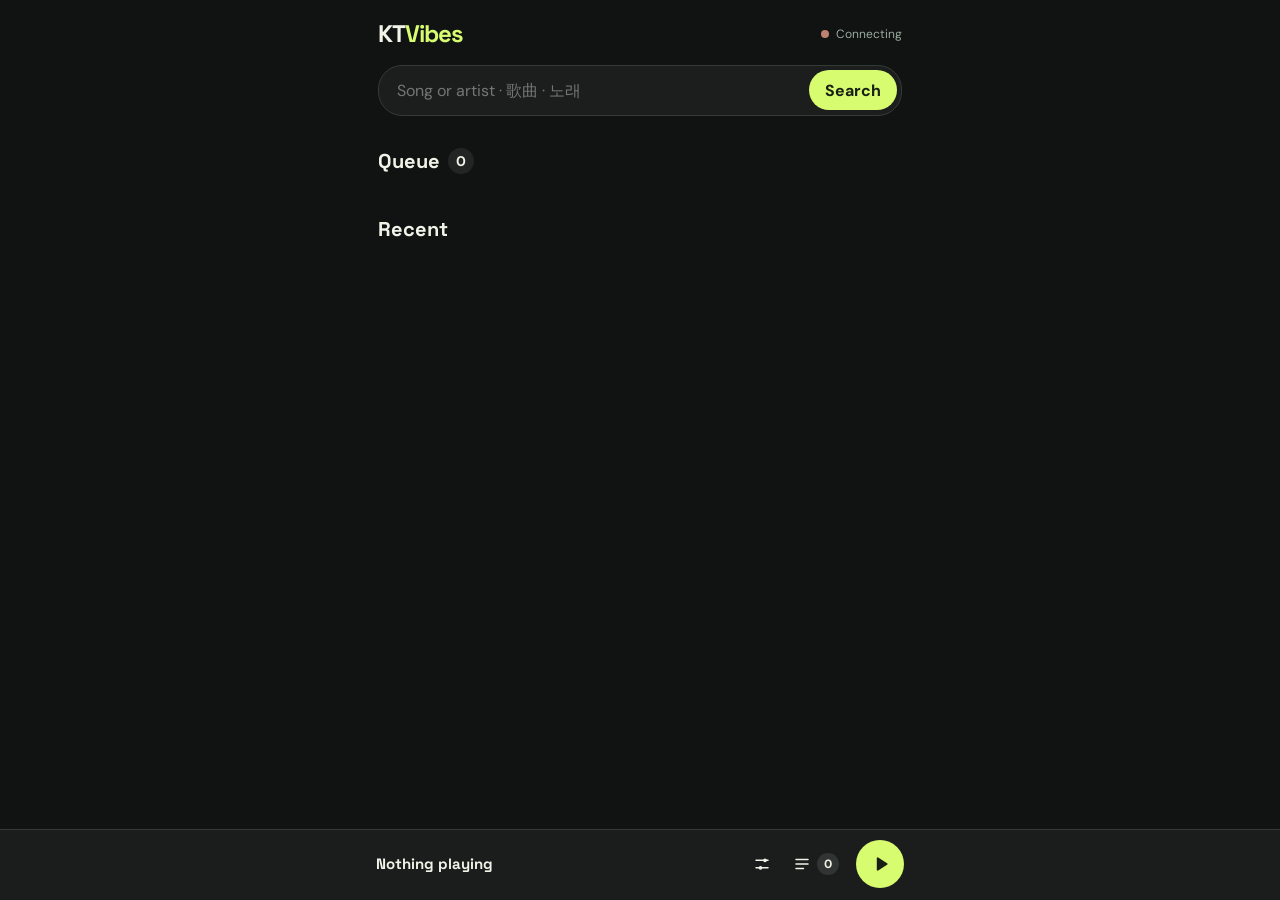
==== static/remote.html @ 9983ede1 "Add mobile lyrics viewer and mixed lyric selection" ====
<!doctype html><html lang="en"><head><meta charset="utf-8"><meta name="viewport" content="width=device-width,initial-scale=1,viewport-fit=cover"><title>KTVibes · Remote</title><link rel="icon" href="/static/favicon-48.png" sizes="48x48" type="image/png"><link rel="icon" href="/static/favicon-32.png" sizes="32x32" type="image/png"><link rel="apple-touch-icon" href="/static/apple-touch-icon.png"><link rel="stylesheet" href="/static/remote.css"><link rel="stylesheet" href="/static/classic-remote.css"></head><body>
<main class="wrap"><header class="top"><a class="brand" href="/remote">KT<span>Vibes</span></a><span id="connection" class="connection">Connecting</span></header><section id="lcd-window" class="lcd-window classic-only" aria-label="Remote display"><div class="lcd-top"><span id="lcd-mode"></span><b id="lcd-status"></b></div><div class="lcd-digits"><span id="lcd-digits" class="lcd" data-ghost="88888"></span><span class="lcd-stat"><span>예약 <span id="lcd-reserved" class="lcd" data-ghost="88"></span></span><span>남은 <span id="lcd-left" class="lcd" data-ghost="888"></span>분</span></span></div><div id="lcd-song" class="lcd-song"></div></section><section id="handset" class="handset classic-only" aria-label="Handset"><div class="hs-fn"><button class="rk" id="hs-clear">취소<small>CLEAR</small></button><button class="rk org" id="hs-first">우선예약<small>PLAY NEXT</small></button><button class="rk red" id="hs-reserve">예약<small>RESERVE</small></button></div><div class="hs-pad" id="hs-pad"></div><div class="hs-row"><button class="rk grn" id="hs-play"><svg viewBox="0 0 24 24" aria-hidden="true"><rect x="6" y="5" width="4.5" height="14" rx="1.2"/><rect x="13.5" y="5" width="4.5" height="14" rx="1.2"/></svg><span>일시정지</span></button><button class="rk red" id="hs-skip"><svg viewBox="0 0 24 24" aria-hidden="true"><path d="M5 6v12l8-6zM13 6v12l8-6z"/></svg>다음곡</button><button class="rk blu" id="hs-guide"><b>Aa</b>가이드</button><button class="rk ylw react" data-emoji="👏" aria-label="Clap"><b>👏</b>박수</button></div><div class="hs-mix"><div class="rocker"><button data-mix="music" data-step="-0.1" aria-label="Music down">−</button><span>반주<span class="mtr" id="hs-music"></span></span><button data-mix="music" data-step="0.1" aria-label="Music up">+</button></div><div class="rocker"><button data-mix="vocal" data-step="-0.1" aria-label="Vocals down">−</button><span>음성<span class="mtr" id="hs-vocal"></span></span><button data-mix="vocal" data-step="0.1" aria-label="Vocals up">+</button></div></div></section>
<div id="book-head" class="book-head classic-only"><h2>노래책</h2><small id="book-count"></small></div><form id="search-form" class="searchbar" role="search"><input id="query" required maxlength="200" aria-label="Search songs" placeholder="Song or artist · 歌曲 · 노래" autocomplete="off" role="combobox" aria-autocomplete="list" aria-controls="suggestions" aria-expanded="false"><ul id="suggestions" class="suggestions" role="listbox" hidden></ul><button type="button" id="clear" class="clear" aria-label="Clear search" hidden>×</button><button id="search-button">Search</button></form>
<section id="results" class="results" aria-label="Search results" aria-live="polite"></section><button id="more" class="more" hidden>More results</button><div id="results-end" class="results-end classic-only" hidden>끝 · END OF RESULTS</div>
<section id="hero" class="hero" aria-label="Now playing" hidden><img id="hero-glow" class="glow" alt=""><div class="hero-top"><img id="hero-art" class="art" alt=""><div class="hero-text"><div class="eyebrow"><span class="eq" aria-hidden="true"><b></b><b></b><b></b></span><span id="hero-state">NOW SINGING</span></div><h1 id="hero-title"></h1><p id="hero-artist"></p></div></div>
<div class="hero-time"><span id="hero-position">0:00</span><div class="bar" id="hero-bar" role="slider" tabindex="0" aria-label="Song position"><i></i></div><span id="hero-length">0:00</span></div>
<div class="hero-actions hero-playback"><button class="play" id="hero-play" aria-label="Play"><svg viewBox="0 0 24 24" aria-hidden="true"><path class="icon-play" d="M8.5 5.8v12.4a1 1 0 0 0 1.5.9l9.7-6.2a1 1 0 0 0 0-1.8L10 4.9a1 1 0 0 0-1.5.9z"/><g class="icon-pause"><rect x="6" y="5" width="4.5" height="14" rx="1.5"/><rect x="13.5" y="5" width="4.5" height="14" rx="1.5"/></g></svg></button><button class="ghost icon" id="skip" aria-label="Skip song"><svg viewBox="0 0 24 24" aria-hidden="true"><path d="M5.5 6.2v11.6a1 1 0 0 0 1.6.8l8-5.8a1 1 0 0 0 0-1.6l-8-5.8a1 1 0 0 0-1.6.8z"/><rect x="16.5" y="5" width="3" height="14" rx="1.2"/></svg></button><div class="hero-timing" role="group" aria-label="Lyrics timing"><b id="hero-offset">+0.0s</b><div class="hero-timing-buttons"><button class="ghost hero-offset-button" id="hero-offset-earlier" type="button" aria-label="Shift lyrics earlier by 0.5 seconds">−0.5s</button><button class="ghost hero-offset-button" id="hero-offset-later" type="button" aria-label="Shift lyrics later by 0.5 seconds">+0.5s</button></div></div></div>
<div class="hero-actions hero-utility"><span class="spacer"></span><button class="ghost hero-lyrics" id="hero-lyrics" aria-label="Lyrics" title="Lyrics"><svg viewBox="0 0 24 24" aria-hidden="true"><path d="M6 3.75h8l4 4v12.5H6z" fill="none" stroke="currentColor" stroke-width="1.8" stroke-linejoin="round"/><path d="M14 4v4h4M9 12h6M9 15.5h6" fill="none" stroke="currentColor" stroke-width="1.8" stroke-linecap="round"/></svg><span>Lyrics</span></button><button class="ghost hero-settings" id="open-controls" aria-label="Settings"><svg viewBox="0 0 24 24" aria-hidden="true"><path d="M4 7h10M18 7h2M4 17h4M12 17h8" stroke="currentColor" stroke-width="2" stroke-linecap="round" fill="none"/><circle cx="16" cy="7" r="2.5"/><circle cx="10" cy="17" r="2.5"/></svg><span>Settings</span></button></div>
<div class="reactions" role="group" aria-label="Send a reaction to the device"><button class="react" data-emoji="👏" aria-label="Clap">👏</button><button class="react" data-emoji="🔥" aria-label="Fire">🔥</button><button class="react" data-emoji="🎉" aria-label="Party">🎉</button><button class="react" data-emoji="💚" aria-label="Love">💚</button></div></section>
<div class="heading" id="queue-heading"><h2><span class="default-only">Queue</span><span class="classic-only">예약곡 <small>RESERVED</small></span><span class="count" id="queue-count">0</span><span class="classic-only qtotal" id="queue-total"></span></h2></div><section id="queue" class="queue" aria-label="Song queue"></section>
<section id="book-new" class="book-part classic-only" aria-label="New songs"></section><div class="heading" id="recent-heading"><h2><span class="default-only">Recent</span><span class="classic-only">최근 <small>RECENT</small></span></h2></div><section id="recent" class="results" aria-label="Recent songs"></section><section id="book-all" class="book-part classic-only" aria-label="Songbook"></section><div id="book-request" class="book-request classic-only"><div><b>찾는 노래가 없나요?</b>Search YouTube above for any song. It joins the book with its own number.</div><button class="rk red" id="book-request-go">검색</button></div><nav id="book-index" class="book-index classic-only" aria-label="Songbook index"></nav>
</main>
<div id="dock" class="dock"><div class="bar" id="dock-bar"><i></i></div><div class="dock-row"><button id="dock-now" class="dock-now" aria-label="Open settings"><img id="dock-art" class="art" alt="" hidden><span class="info"><strong id="dock-title">Nothing playing</strong><small id="dock-artist"></small></span></button><button class="ghost icon" id="dock-settings" aria-label="Settings"><svg viewBox="0 0 24 24" aria-hidden="true"><path d="M4 7h10M18 7h2M4 17h4M12 17h8" stroke="currentColor" stroke-width="2" stroke-linecap="round" fill="none"/><circle cx="16" cy="7" r="2.5"/><circle cx="10" cy="17" r="2.5"/></svg></button><button class="qchip" id="dock-queue" aria-label="Jump to queue"><svg viewBox="0 0 24 24" aria-hidden="true"><path d="M4 6h16M4 12h16M4 18h10" stroke="currentColor" stroke-width="2" stroke-linecap="round" fill="none"/></svg><b id="dock-count">0</b></button><button class="play" id="dock-play" aria-label="Play"><svg viewBox="0 0 24 24" aria-hidden="true"><path class="icon-play" d="M8.5 5.8v12.4a1 1 0 0 0 1.5.9l9.7-6.2a1 1 0 0 0 0-1.8L10 4.9a1 1 0 0 0-1.5.9z"/><g class="icon-pause"><rect x="6" y="5" width="4.5" height="14" rx="1.5"/><rect x="13.5" y="5" width="4.5" height="14" rx="1.5"/></g></svg></button></div></div>
<nav id="tabs" class="tabs classic-only" aria-label="Remote sections"><button data-tab="handset"><svg viewBox="0 0 24 24" aria-hidden="true"><rect x="7" y="2.5" width="10" height="19" rx="3"/><path d="M10 8h4M10 12h4M10 16h4"/></svg>리모컨</button><button data-tab="book"><svg viewBox="0 0 24 24" aria-hidden="true"><path d="M4 5a2 2 0 0 1 2-2h13v16H6a2 2 0 0 0-2 2z"/><path d="M4 21V5M9 7h6"/></svg>노래책</button><button data-tab="queue"><svg viewBox="0 0 24 24" aria-hidden="true"><path d="M8 6h12M8 12h12M8 18h12M4 6h.01M4 12h.01M4 18h.01"/></svg>예약<b id="tab-count" class="badge" hidden>0</b></button><button data-tab="settings"><svg viewBox="0 0 24 24" aria-hidden="true"><circle cx="12" cy="12" r="3"/><path d="M12 2v3M12 19v3M2 12h3M19 12h3M4.9 4.9 7 7M17 17l2.1 2.1M4.9 19.1 7 17M17 7l2.1-2.1"/></svg>설정</button></nav><div id="toast" class="toast" role="status"><span id="toast-key" class="toast-key classic-only"></span><span id="toast-text"></span><button id="toast-action" hidden></button></div>
<div class="scrim" id="scrim"></div>
<section class="sheet" id="sheet" role="dialog" aria-label="Settings" aria-modal="true" inert><button class="handle" id="sheet-handle" aria-label="Close settings"></button>
<div class="sg" id="sg-mix"><h4><span class="default-only">Mix</span><span class="classic-only">믹스 <small>MIX</small></span></h4><div class="mixline"><label class="slider-label" for="vocal"><span class="classic-only nm">음성<small>VOCAL</small></span><span class="default-only">Guide vocals </span><span id="vocal-value">10%</span></label><button class="rk classic-only" data-mix-step="vocal" data-step="-0.1" aria-label="Vocals down">−</button><input type="range" id="vocal" min="0" max="1" step="0.01" value="0.1"><button class="rk classic-only" data-mix-step="vocal" data-step="0.1" aria-label="Vocals up">+</button></div><div class="mixline"><label class="slider-label" for="music"><span class="classic-only nm">반주<small>MUSIC</small></span><span class="default-only">Music </span><span id="music-value">100%</span></label><button class="rk classic-only" data-mix-step="music" data-step="-0.1" aria-label="Music down">−</button><input type="range" id="music" min="0" max="1" step="0.01" value="1"><button class="rk classic-only" data-mix-step="music" data-step="0.1" aria-label="Music up">+</button></div><p class="sublbl classic-only">프리셋 · PRESETS</p>
<div class="presets" role="group" aria-label="Mix presets"><button data-vocal="0" data-music="1"><span class="classic-only ko">끔</span>Off</button><button data-vocal="0.1" data-music="1"><span class="classic-only ko">속삭임</span>Whisper</button><button data-vocal="0.5" data-music="1"><span class="classic-only ko">듀엣</span>Duet</button><button data-vocal="1" data-music="1"><span class="classic-only ko">원곡</span>Original</button><button data-vocal="1" data-music="0"><span class="classic-only ko">아카펠라</span>A cappella</button></div></div>
<div class="sg" id="sg-key"><h4><span class="default-only">Key &amp; speed</span><span class="classic-only">키 · 속도 <small>KEY &amp; SPEED</small></span></h4><div class="stepper" id="stepper"><button id="key-down" aria-label="Lower key one semitone">♭<small class="classic-only">DOWN</small></button><div class="mid"><div class="roll" id="roll" aria-live="polite"><span>0</span></div><small id="key-note">Original key</small></div><button id="key-up" aria-label="Raise key one semitone">♯<small class="classic-only">UP</small></button></div>
<label class="slider-label" for="speed"><span class="classic-only nm">속도<small>Speed</small></span><span class="default-only">Speed </span><span id="speed-value">100%</span></label><input type="range" id="speed" min="0.5" max="1.5" step="0.05" value="1"><div class="ends classic-only"><span>0.5×</span><span>1.5×</span></div><div class="row-end"><button id="key-reset" class="small"><span class="default-only">Reset key &amp; speed</span><span class="classic-only">키 · 속도 초기화<small>RESET KEY &amp; SPEED</small></span></button></div></div>
<div class="sg" id="sg-display"><h4><span class="default-only">Display</span><span class="classic-only">화면 <small>DISPLAY</small></span></h4><div class="seg-row"><span>Lyrics</span><div class="seg" data-action="lyric_mode" role="group" aria-label="Lyrics on the device"><i class="pill"></i><button data-value="two">2 lines</button><button data-value="scroll">Scroll</button><button data-value="off">Off</button></div></div>
<div class="seg-row"><span><span class="classic-only ko">배경 영상</span>Video</span><div class="seg" data-action="video_mode" role="group" aria-label="Music video on the device"><i class="pill"></i><button data-value="show"><span class="default-only">Show</span><span class="classic-only">표시</span></button><button data-value="blur"><span class="default-only">Blur</span><span class="classic-only">흐림</span></button><button data-value="hide"><span class="default-only">Hide</span><span class="classic-only">숨김</span></button></div></div>
<div class="seg-row"><span><span class="classic-only ko">발음</span><span class="default-only">Pronunciation</span></span><div class="seg" data-action="guide" role="group" aria-label="Pronunciation guide"><i class="pill"></i><button data-value="off"><span class="default-only">Off</span><span class="classic-only">끔</span></button><button data-value="latin" aria-label="Romanization">Aa</button><button data-value="jyutping" aria-label="Jyutping">粵</button><button data-value="hangul" aria-label="Hangul">가</button><button data-value="kana" aria-label="Japanese kana">あ</button></div></div>
<label class="slider-label" for="lyric-scale"><span class="classic-only nm">가사 크기<small>Lyric size</small></span><span class="default-only">Lyric size </span><span id="lyric-scale-value">150%</span></label><input type="range" id="lyric-scale" min="0.6" max="2.5" step="0.1" value="1.5"><div class="ends classic-only"><span>60%</span><span>250%</span></div></div>
<div id="room-time" class="sg" hidden><h4><span class="default-only">Room time</span><span class="classic-only">남은 시간 <small>ROOM TIME</small></span></h4><div class="seg-row"><span><span id="room-left">30분 left</span><small id="room-end" class="classic-only"></small></span><div class="room-add"><button class="small" data-minutes="10">+10분<small class="classic-only">서비스 SERVICE</small></button><button class="small" data-minutes="30">+30분<small class="classic-only">서비스 SERVICE</small></button></div></div></div>
<div class="sg" id="sg-theme"><h4><span class="default-only">Theme</span><span class="classic-only">테마 <small>THEME</small></span></h4><div class="seg-row"><span class="default-only">Look</span><div class="seg" data-action="theme" role="group" aria-label="Theme on the device"><i class="pill"></i><button data-value="default">Default</button><button data-value="classic">Classic<span class="classic-only"> 클래식</span></button></div></div></div></section>
<script type="module" src="/static/remote.js"></script></body></html>
---- static/remote.css ----
@import url('https://fonts.googleapis.com/css2?family=DM+Sans:wght@400;500;700&family=Space+Grotesk:wght@500;700&family=Share+Tech+Mono&family=Black+Han+Sans&family=Noto+Sans+KR:wght@900&family=IBM+Plex+Sans+KR:wght@400;500;700&display=swap');
/* Phone remote. Motion follows M3 Expressive: springs for space, quick fades for colour. */
:root{color-scheme:dark;--bg:#111313;--panel:#1b1e1d;--panel2:#232826;--line:#343a36;--ink:#f2f3e8;--muted:#9aaba0;--lime:#d7fc70;--on-lime:#172013;--amber:#ffbf80;--red:#ff9a93;
 --spring:cubic-bezier(.34,1.56,.64,1);--spring-soft:cubic-bezier(.38,1.21,.22,1);--bouncy:cubic-bezier(.42,1.67,.21,.9);--emph:cubic-bezier(.2,0,0,1);
 --dock:84px;font-family:'DM Sans','Noto Sans CJK SC','Noto Sans CJK KR',sans-serif;background:var(--bg);color:var(--ink)}
*{box-sizing:border-box}html{-webkit-text-size-adjust:100%;touch-action:manipulation}
body{margin:0;min-height:100vh;padding-bottom:calc(var(--dock) + 24px)}
button,input{font:inherit;color:inherit}button{-webkit-tap-highlight-color:transparent;cursor:pointer;border:0;background:none;padding:0}
button:disabled{opacity:.4;cursor:default}
h1,h2,h3,.brand{font-family:'Space Grotesk','Noto Sans CJK SC','Noto Sans CJK KR',sans-serif;margin:0}
p{margin:0}a{color:var(--ink);text-decoration:none}
:focus-visible{outline:2px solid var(--lime);outline-offset:3px}
[hidden]{display:none!important}
.wrap{max-width:560px;margin:auto;padding:0 18px}
.art{flex:none;object-fit:cover;background:var(--panel2)}

/* Header */
.top{display:flex;align-items:center;justify-content:space-between;padding:18px 0 10px}
.brand{font-size:24px;font-weight:700;letter-spacing:-1px}.brand span{color:var(--lime)}
.connection{font-size:12px;color:var(--muted);white-space:nowrap;display:flex;align-items:center;gap:7px}
.connection::before{content:'';width:8px;height:8px;border-radius:50%;background:#bd8172}
.connection.online::before{background:var(--lime);animation:ping 2.4s infinite}.connection.online.warn::before{background:var(--amber);animation:none}
@keyframes ping{0%{box-shadow:0 0 0 0 #d7fc7088}70%{box-shadow:0 0 0 8px #d7fc7000}}

/* Search: stays in reach while scrolling; the ring hides content passing behind it. */
.searchbar{position:sticky;top:calc(8px + env(safe-area-inset-top));z-index:5;display:flex;gap:6px;padding:4px;margin-top:6px;border-radius:24px;background:var(--panel);border:1px solid var(--line);box-shadow:0 0 0 8px var(--bg);transition:border-color .2s}
.searchbar:focus-within{border-color:#d7fc7066}
.searchbar input{flex:1;min-width:0;padding:10px 14px;border:0;background:transparent;font-size:16px;outline:none}
#search-button{height:40px;padding:0 16px;border-radius:20px;background:var(--lime);color:var(--on-lime);font-weight:700;transition:border-radius .3s var(--bouncy),transform .3s var(--bouncy)}
#search-button:active{border-radius:8px;transform:scale(.95)}
.searchbar .clear{width:40px;color:var(--muted);font-size:20px}
.suggestions{position:absolute;top:calc(100% + 6px);left:0;right:0;z-index:5;margin:0;padding:6px;list-style:none;background:var(--panel);border:1px solid var(--line);border-radius:16px;box-shadow:0 16px 40px #000a;animation:drop .2s var(--spring)}
.suggestions li{padding:12px 14px;border-radius:10px;font-size:15px;cursor:pointer;white-space:nowrap;overflow:hidden;text-overflow:ellipsis}
.suggestions b{font-weight:inherit}
.suggestions li:hover,.suggestions li[aria-selected=true]{background:var(--panel2);color:var(--lime)}
@keyframes drop{from{opacity:0;transform:translateY(-6px)}}

/* Results and recent songs */
.results{display:grid;grid-template-columns:minmax(0,1fr);gap:8px}#results:not(:empty){margin-top:12px}
.result{display:flex;align-items:center;gap:12px;width:100%;padding:8px;border:1px solid var(--line);border-radius:16px;background:var(--panel);text-align:left;transition:border-radius .3s var(--bouncy),transform .3s var(--bouncy)}
.result:not(:disabled):active{border-radius:10px;transform:scale(.98)}
.result img{flex:none;width:80px;height:45px;border-radius:8px;object-fit:cover;background:var(--panel2)}
.result div{flex:1;min-width:0}.result strong{display:block;font-size:14px;line-height:1.3}.result small{display:block;font-size:12px;color:var(--muted);margin-top:3px}
.tag{display:inline-block;margin-left:6px;padding:1px 6px;border-radius:5px;background:#d7fc7022;color:var(--lime);font-size:10px;letter-spacing:.5px;vertical-align:1px}
.result-icon{display:grid;place-items:center;width:34px;height:34px;flex:none;border-radius:50%;color:var(--lime);transition:background .25s,color .25s}
.result-icon svg{width:20px;height:20px;fill:none;stroke:currentColor;stroke-width:2.4;stroke-linecap:round;stroke-linejoin:round}
.result-icon.added{background:var(--lime);color:var(--on-lime)}.result-icon.added svg{animation:pop .45s var(--bouncy)}
.result-icon.failed{color:var(--red)}
@keyframes pop{from{transform:scale(.3) rotate(-30deg);opacity:0}}
/* New results rise in one after another. */
.result.enter{animation:rise .5s var(--spring-soft) both;animation-delay:calc(var(--i) * 45ms)}
@keyframes rise{from{opacity:0;transform:translateY(16px) scale(.97)}}
/* Placeholder rows while YouTube answers. */
.skeleton{display:flex;gap:12px;align-items:center;padding:8px;border-radius:16px;background:var(--panel);border:1px solid var(--line)}
.skeleton i{display:block;border-radius:6px;background:linear-gradient(90deg,#ffffff0d 25%,#ffffff1f 50%,#ffffff0d 75%) 0 0/300% 100%;animation:shimmer 1.3s linear infinite}
.skeleton>i{width:80px;height:45px;border-radius:8px}
.skeleton div{flex:1;display:grid;gap:8px}.skeleton div i:first-child{width:80%;height:12px}.skeleton div i:last-child{width:45%;height:10px}
@keyframes shimmer{from{background-position:100% 0}to{background-position:-50% 0}}
.empty{display:grid;justify-items:center;gap:4px;padding:24px 16px;border-radius:24px;background:var(--panel);text-align:center;color:var(--muted);font-size:14px;animation:rise .5s var(--spring-soft) both}
.empty strong{color:var(--ink);font:700 17px 'Space Grotesk',sans-serif}
.empty-icon{display:grid;place-items:center;width:52px;height:52px;margin-bottom:8px;border-radius:18px;background:#d7fc701a;color:var(--lime)}
.empty-icon svg{width:24px;height:24px;fill:none;stroke:currentColor;stroke-width:2;stroke-linecap:round;stroke-linejoin:round}
.empty-action{height:40px;margin-top:12px;padding:0 18px;border-radius:20px;background:var(--lime);color:var(--on-lime);font-weight:700;font-size:14px;transition:border-radius .3s var(--bouncy),transform .3s var(--bouncy)}
.empty-action:active{border-radius:8px;transform:scale(.95)}
.more{width:100%;height:44px;margin-top:10px;border:1px solid var(--line);border-radius:22px;font-size:14px}

/* Section headings */
.heading{display:flex;align-items:baseline;justify-content:space-between;margin:32px 0 10px}
.heading h2{font-size:20px}
.count{display:inline-grid;place-items:center;min-width:26px;height:26px;margin-left:8px;padding:0 8px;border-radius:13px;background:#ffffff14;font:700 14px 'DM Sans',sans-serif;vertical-align:2px}
.bump{animation:bump .5s var(--bouncy)}
@keyframes bump{35%{transform:scale(1.45);background:var(--lime);color:var(--on-lime)}}

/* Now playing: the song's own thumbnail, blurred, tints the card. */
.hero{position:relative;margin-top:16px;padding:16px;border-radius:28px;overflow:hidden;isolation:isolate;background:var(--panel)}
.hero .glow{position:absolute;inset:-40px;z-index:-1;width:calc(100% + 80px);height:calc(100% + 80px);object-fit:cover;filter:blur(40px) saturate(1.6);opacity:.7}
.hero::after{content:'';position:absolute;inset:0;z-index:-1;background:linear-gradient(#0003,#000b)}
.hero-top{display:flex;gap:14px;align-items:center}
.hero .art{width:88px;height:88px;border-radius:20px;box-shadow:0 10px 30px #0008}
.hero-text{min-width:0}
.eyebrow{display:flex;align-items:center;gap:8px;font-size:11px;font-weight:700;letter-spacing:2px;color:var(--lime)}
.eq{display:inline-flex;gap:2px;align-items:flex-end;height:12px}.eq b{width:3px;background:var(--lime);border-radius:1px;animation:eq .9s ease-in-out infinite alternate}
.eq b:nth-child(2){animation-delay:-.3s}.eq b:nth-child(3){animation-delay:-.6s}
@keyframes eq{from{height:20%}to{height:100%}}
.hero.paused .eq b{animation-play-state:paused}
.hero h1{margin-top:6px;font-size:24px;line-height:1.15;letter-spacing:-.5px;text-wrap:balance;overflow-wrap:anywhere;display:-webkit-box;-webkit-line-clamp:3;-webkit-box-orient:vertical;overflow:hidden}
.hero p{margin-top:4px;color:#fffc;font-size:14px}
.hero-time{display:flex;align-items:center;gap:10px;margin-top:18px;font-size:12px;color:#fffb;font-variant-numeric:tabular-nums}
.bar{position:relative;flex:1;height:6px;border-radius:3px;background:#ffffff2a;cursor:pointer}
.bar i{position:absolute;inset:0 auto 0 0;width:calc(var(--p,0)*100%);border-radius:3px;background:var(--lime);transition:width .5s linear}
.hero .bar::before{content:'';position:absolute;inset:-12px 0}  /* a taller touch target than the bar itself */
.hero .bar i::after{content:'';position:absolute;right:-7px;top:50%;width:14px;height:14px;margin-top:-7px;border-radius:50%;background:var(--lime);box-shadow:0 2px 8px #0008}
.hero-playback{flex-wrap:wrap}
.hero-timing{display:flex;align-items:center;gap:8px;margin:0 0 0 auto;flex:none}
.hero-timing>b{font-variant-numeric:tabular-nums;color:var(--ink);white-space:nowrap}
.hero-timing-buttons{display:flex;gap:6px}
.hero-timing .hero-offset-button{height:44px;min-width:64px;padding:0 10px}
.hero-actions{display:flex;align-items:center;gap:10px;margin-top:14px}
.hero-actions.hero-utility{justify-content:flex-end;margin-top:8px}
.spacer{flex:1}
.hero-actions .hero-lyrics,.hero-actions .hero-settings{flex:none}
.hero-lyrics svg,.hero-settings svg{flex:none}
/* Play morphs: circle when paused, rounded square when playing. */
.play{display:grid;place-items:center;width:56px;height:56px;flex:none;border-radius:28px;background:var(--lime);color:var(--on-lime);transition:border-radius .4s var(--bouncy),transform .3s var(--bouncy)}
.play.playing{border-radius:16px}.play:not(:disabled):active{border-radius:8px;transform:scale(.94)}
.play svg{width:26px;height:26px;fill:currentColor;overflow:visible}
.play .icon-play,.play .icon-pause{transform-origin:12px 12px;transform-box:view-box;transition:transform .4s var(--bouncy),opacity .15s}
.play .icon-pause{opacity:0;transform:rotate(-90deg) scale(.5)}
.play.playing .icon-play{opacity:0;transform:rotate(90deg) scale(.5)}.play.playing .icon-pause{opacity:1;transform:none}
.ghost{display:inline-flex;align-items:center;gap:8px;height:44px;padding:0 16px;border:1px solid #ffffff2a;border-radius:22px;background:#0004;font-size:14px;font-weight:500;transition:border-radius .3s var(--bouncy),transform .3s var(--bouncy)}
.ghost:not(:disabled):active{border-radius:10px;transform:scale(.95)}.ghost svg{width:18px;height:18px;fill:currentColor}
.ghost.icon{width:44px;padding:0;justify-content:center}

/* Reactions float up here and on the TV. */
.reactions{display:flex;gap:6px;margin-top:14px;padding-top:14px;border-top:1px solid #ffffff1a}
.react{width:44px;height:44px;border-radius:22px;background:#ffffff14;font-size:22px;transition:transform .3s var(--bouncy),border-radius .3s var(--bouncy)}
.react:active{transform:scale(.85);border-radius:12px}
.float{position:fixed;z-index:50;pointer-events:none;font-size:30px;will-change:transform,opacity}

/* Queue: drag the grip, or long-press a row, to move a song. The column can't grow past the screen,
   so a long title ellipsizes instead of pushing × and the grip out of reach. */
.queue{position:relative;display:grid;grid-template-columns:minmax(0,1fr)}
.row{position:relative;display:flex;align-items:center;gap:10px;padding:10px 0;border-top:1px solid var(--line);background:var(--bg);touch-action:pan-y;user-select:none;-webkit-user-select:none;-webkit-touch-callout:none}
.row:first-child{border-top:0}
.row .num{width:20px;flex:none;font-size:12px;color:var(--muted);font-variant-numeric:tabular-nums;text-align:center}
.thumb{position:relative;width:52px;height:52px;flex:none}
.thumb .art{width:44px;height:44px;margin:4px;border-radius:12px}
/* Preparation progress rings the thumbnail, then flashes lime and fades once the song is ready. */
.ring{position:absolute;inset:0;width:52px;height:52px;transform:rotate(-90deg)}
.ring circle{fill:none;stroke-width:3;stroke-linecap:round}
.ring .track{stroke:#ffffff1a}.ring .fill{stroke:var(--amber);stroke-dasharray:var(--c);stroke-dashoffset:calc(var(--c)*(1 - var(--p,0)));transition:stroke-dashoffset .5s var(--emph),stroke .3s}
.ring.busy .fill{stroke-dashoffset:calc(var(--c)*.75);animation:spin 1s linear infinite;transform-origin:26px 26px}
@keyframes spin{to{transform:rotate(360deg)}}
.row.ready .ring{animation:ring-done .7s var(--emph) forwards}.row.ready .ring .fill{stroke:var(--lime)}
@keyframes ring-done{30%{opacity:1;transform:rotate(-90deg) scale(1.12)}to{opacity:0;transform:rotate(-90deg) scale(1.25)}}
.row .info{flex:1;min-width:0}
.row h3{font-size:15px;line-height:1.3;white-space:nowrap;overflow:hidden;text-overflow:ellipsis}
.row p{margin-top:2px;font-size:13px;color:var(--muted);white-space:nowrap;overflow:hidden;text-overflow:ellipsis}
.status{color:var(--amber)}.row.ready .status{color:var(--lime)}.row.error .status,.row .error{color:var(--red)}
.row .error{white-space:normal;display:-webkit-box;-webkit-line-clamp:2;-webkit-box-orient:vertical}
.retry{height:32px;margin-top:6px;padding:0 12px;border:1px solid var(--line);border-radius:16px;font-size:12px}
.row-button{display:grid;place-items:center;width:40px;height:44px;flex:none;color:var(--muted);font-size:20px}
.lyrics-button{width:auto;padding:0 8px;border:1px solid var(--line);border-radius:16px;font-size:11px;font-weight:700}
.lyrics-button:not(:disabled){color:var(--lime);border-color:#d7fc7066}
.lyrics-status{font-size:11px;color:var(--muted)}
.row-button:hover{color:var(--ink)}
.grip{touch-action:none;cursor:grab}.grip svg{width:20px;height:20px;fill:currentColor}
.row.lifted{z-index:10;border-radius:18px;background:var(--panel2);border-top-color:transparent;box-shadow:0 18px 40px #000c,0 0 0 1px #d7fc7044;cursor:grabbing}
.row.lifted+.row{border-top-color:transparent}
.row.shifting{transition:transform .35s var(--spring-soft)}

/* Recent: swipe a row left to reveal Delete; ⋯ opens more actions. */
.swipe{position:relative}
.swipe .result{position:relative;z-index:1;padding-right:48px;touch-action:pan-y;transition:transform .45s var(--spring-soft),border-radius .3s var(--bouncy)}
.swipe.dragging .result{transition:none}
.swipe-delete{position:absolute;top:1px;right:1px;bottom:1px;width:88px;border-radius:16px;background:#e5484d;color:#fff;font-weight:700;font-size:14px}
.swipe:has(.swipe-delete:focus-visible) .result{transform:translateX(-96px)}
.song-more{position:absolute;top:0;bottom:0;right:8px;z-index:2;width:36px;height:36px;margin:auto 0;border-radius:18px;color:var(--muted);font-size:20px;line-height:1;transition:opacity .2s}
.song-more:hover{color:var(--ink);background:#ffffff14}
.swipe.open .song-more,.swipe.dragging .song-more{opacity:0;pointer-events:none}
.song-menu{position:absolute;top:calc(50% + 20px);right:8px;z-index:6;display:flex;flex-direction:column;min-width:190px;padding:6px;background:var(--panel2);border:1px solid var(--line);border-radius:16px;box-shadow:0 16px 40px #000a;transform-origin:100% 0;animation:menu-in .25s var(--spring)}
.song-menu button{padding:12px 14px;border-radius:10px;text-align:left;font-size:14px}
.song-menu button:hover{background:#ffffff12}.song-menu .danger{color:var(--red)}
@keyframes menu-in{from{opacity:0;transform:scale(.85)}}

/* Dock: tucked away while the now-playing card is on screen. */
.dock{position:fixed;left:0;right:0;bottom:0;z-index:20;padding:10px max(16px,calc(50% - 264px)) calc(12px + env(safe-area-inset-bottom));background:#1b1e1df0;backdrop-filter:blur(16px) saturate(1.3);-webkit-backdrop-filter:blur(16px) saturate(1.3);border-top:1px solid var(--line);transition:transform .5s var(--spring-soft)}
.dock.away{transform:translateY(calc(100% + 8px))}
.dock .bar{position:absolute;top:-3px;left:0;right:0;height:3px;border-radius:0;background:transparent;cursor:default}
.dock-row{display:flex;align-items:center;gap:10px}.dock .ghost.icon,.dock .qchip{border-color:transparent;background:none}.dock .ghost.icon{flex:none;width:40px}.dock .qchip{padding:0 6px;margin-left:-6px}
.dock-now{flex:1;min-width:0;display:flex;align-items:center;gap:10px;text-align:left}
.dock .art{width:44px;height:44px;border-radius:12px}
.dock .info{min-width:0}.dock .info strong,.dock .info small{display:block;white-space:nowrap;overflow:hidden;text-overflow:ellipsis}
.dock .info strong{font:700 15px 'Space Grotesk','Noto Sans CJK SC',sans-serif}.dock .info small{font-size:12px;color:var(--muted);margin-top:2px}
.dock .play{width:48px;height:48px;border-radius:24px}.dock .play.playing{border-radius:14px}.dock .play svg{width:22px;height:22px}
.qchip{display:inline-flex;align-items:center;gap:6px;height:44px;flex:none;padding:0 12px;border:1px solid var(--line);border-radius:22px;font-size:13px;font-weight:700}
.qchip svg{width:18px;height:18px}.qchip b{display:inline-grid;place-items:center;min-width:22px;height:22px;padding:0 6px;border-radius:11px;background:#ffffff1a;font-size:12px}

/* Controls sheet */
.scrim{position:fixed;inset:0;z-index:30;background:#000a;opacity:0;pointer-events:none;transition:opacity .3s}
.sheet{position:fixed;left:0;right:0;bottom:0;z-index:31;max-width:560px;max-height:88vh;margin:0 auto;padding:8px 20px calc(24px + env(safe-area-inset-bottom));overflow-y:auto;overscroll-behavior:contain;scrollbar-width:none;border-radius:28px 28px 0 0;background:var(--panel);border:1px solid var(--line);border-bottom:0;transform:translateY(105%);transition:transform .55s var(--spring-soft)}
body.sheet-open .scrim{opacity:1;pointer-events:auto}body.sheet-open .sheet{transform:none}
.sheet .handle{display:block;width:40px;height:4px;margin:4px auto 10px;border-radius:2px;background:var(--muted)}
.sheet h4{margin:22px 0 4px;font-size:11px;font-weight:700;letter-spacing:2px;text-transform:uppercase;color:var(--lime)}
.slider-label{display:flex;justify-content:space-between;margin-top:12px;font-size:14px}.slider-label span{color:var(--muted);font-variant-numeric:tabular-nums}
.slider-label .default-only{color:inherit}  /* the words stay white; only the value is muted */
.muted{display:block;margin-top:4px;color:var(--muted);font-size:12px}
.small{height:36px;padding:0 14px;border:1px solid var(--line);border-radius:18px;background:var(--panel2);font-size:13px;transition:border-radius .3s var(--bouncy)}
.small:not(:disabled):active{border-radius:8px}
.row-end{display:flex;justify-content:flex-end}
/* Sliders paint their own track from --v (0–1): thick rounded track, bar handle with a gap each side, stop dot. */
input[type=range]{--v:0;--track:16px;--handle:40px;--gap:6px;--pos:calc(var(--v)*(100% - 4px) + 2px);-webkit-appearance:none;appearance:none;flex:1;width:100%;height:var(--handle);margin:4px 0;background:none;cursor:pointer}
input[type=range]::-webkit-slider-runnable-track{height:var(--track);border-radius:8px;background:radial-gradient(circle at calc(100% - 8px) 50%,var(--lime) 2px,transparent 2.5px),linear-gradient(to right,var(--lime) calc(var(--pos) - var(--gap)),transparent 0 calc(var(--pos) + var(--gap)),#ffffff26 0)}
input[type=range]::-moz-range-track{height:var(--track);border-radius:8px;background:radial-gradient(circle at calc(100% - 8px) 50%,var(--lime) 2px,transparent 2.5px),linear-gradient(to right,var(--lime) calc(var(--pos) - var(--gap)),transparent 0 calc(var(--pos) + var(--gap)),#ffffff26 0)}
input[type=range]::-webkit-slider-thumb{-webkit-appearance:none;width:4px;height:var(--handle);margin-top:calc((var(--track) - var(--handle))/2);border-radius:2px;background:var(--lime)}
input[type=range]::-moz-range-thumb{width:4px;height:var(--handle);border:0;border-radius:2px;background:var(--lime)}
input[type=range]:disabled{opacity:.4;cursor:default}
.presets{display:flex;flex-wrap:wrap;gap:6px;margin-top:8px}
.presets button{height:34px;padding:0 12px;border-radius:17px;border:1px solid var(--line);font-size:13px;color:var(--muted);transition:border-radius .3s var(--bouncy),background .2s,color .2s}
.presets button:active{border-radius:8px}
.presets button[aria-pressed=true]{background:#d7fc7022;border-color:#d7fc7066;color:var(--lime)}
/* Key stepper: the number rolls up for ♯, down for ♭. */
.stepper{display:flex;align-items:center;gap:16px;margin-top:8px;padding:12px;border-radius:26px;background:#121513;border:1px solid var(--line)}
.stepper button{width:68px;height:68px;flex:none;border-radius:34px;background:var(--panel2);font:700 28px 'Space Grotesk',sans-serif;transition:border-radius .35s var(--bouncy),transform .35s var(--bouncy),background .2s,color .2s}
.stepper button:not(:disabled):active{border-radius:16px;transform:scale(.92);background:var(--lime);color:var(--on-lime)}
.stepper .mid{flex:1;text-align:center}
.roll{position:relative;height:60px;overflow:hidden;font:700 52px/60px 'Space Grotesk',sans-serif;letter-spacing:-2px;font-variant-numeric:tabular-nums}
.roll span{position:absolute;inset:0}
.stepper small{display:block;margin-top:2px;font-size:12px;color:var(--muted)}
/* Segmented: one lime pill slides between options. */
.seg-row{display:flex;align-items:center;justify-content:space-between;gap:10px;margin-top:12px;font-size:14px}
.seg{position:relative;display:flex;padding:3px;border-radius:14px;background:#121513;border:1px solid var(--line)}
.seg .pill{position:absolute;top:3px;bottom:3px;left:0;border-radius:11px;background:var(--lime)}
.seg.ready .pill{transition:transform .45s var(--spring),width .45s var(--spring)}
.seg button{position:relative;z-index:1;height:36px;padding:0 13px;color:var(--muted);font-size:13px;font-weight:500;transition:color .25s}
.seg button[aria-pressed=true]{color:var(--on-lime);font-weight:700}
.lyric-timing{display:flex;align-items:center;gap:8px;margin:12px 14px 0;font-size:13px}
.lyric-timing .timing-label{flex:1;color:var(--muted)}
.lyric-timing b{font-variant-numeric:tabular-nums;color:var(--ink)}
.lyric-timing button{height:34px;padding:0 10px;border-radius:17px;font-size:12px}
.lyric-preview{max-height:28vh;overflow:auto;margin:10px 14px 0;padding:10px 12px;border-radius:10px;background:#ffffff08;border:1px solid #ffffff16}
.lyric-preview:empty{display:none}
.lyric-preview p{margin:0;color:var(--muted);font-size:13px;line-height:1.5}

/* Toast: above the dock; drops in from the top while the sheet covers the bottom. */
.toast{position:fixed;left:50%;bottom:calc(var(--dock) + 16px);z-index:40;display:flex;align-items:center;gap:12px;width:max-content;max-width:calc(100% - 32px);padding:8px 8px 8px 18px;min-height:44px;border-radius:16px;background:#262b27f2;border:1px solid var(--line);font-size:14px;box-shadow:0 8px 30px #0008;transform:translate(-50%,20px);opacity:0;pointer-events:none;transition:transform .45s var(--spring),opacity .2s}
.toast.on{transform:translate(-50%,0);opacity:1;pointer-events:auto}
.toast span{min-width:0;padding-right:10px;overflow:hidden;text-overflow:ellipsis;white-space:nowrap}
.toast button{height:32px;padding:0 14px;border-radius:16px;background:var(--lime);color:var(--on-lime);font-weight:700;font-size:13px}
.dock.away~.toast{bottom:calc(24px + env(safe-area-inset-bottom))}
body.sheet-open .toast.toast{bottom:auto;top:calc(16px + env(safe-area-inset-top));transform:translate(-50%,-20px)}
body.sheet-open .toast.on{transform:translate(-50%,0)}

/* Lyrics picker: every LRCLIB version of the song. */
.lyric-sheet{position:fixed;inset:0;z-index:45;display:flex;align-items:flex-end;justify-content:center;background:#000a;animation:fade-in .2s both}
.lyric-sheet.out{animation:fade-out .2s both}.lyric-sheet.out .lyric-sheet-panel{animation:sheet-out .2s both}
.lyric-sheet-panel{width:min(100%,640px);height:min(80vh,720px);height:min(80dvh,720px);max-height:calc(100dvh - env(safe-area-inset-top));display:flex;flex-direction:column;padding:16px 16px calc(16px + env(safe-area-inset-bottom));background:var(--panel);border:1px solid var(--line);border-bottom:0;border-radius:24px 24px 0 0;animation:sheet-in .45s cubic-bezier(.34,1.3,.64,1) both}
.lyric-sheet-grip{position:relative;display:block;width:48px;height:28px;flex:none;margin:0 auto 4px;padding:0;border:0;border-radius:8px;background:transparent;touch-action:none;cursor:grab}
.lyric-sheet-grip::before{content:'';position:absolute;top:12px;left:4px;width:40px;height:4px;border-radius:2px;background:var(--muted)}
.lyric-sheet-grip:active{cursor:grabbing}
.lyric-tabs{display:grid;grid-template-columns:1fr 1fr;gap:6px;margin:0 0 10px;padding:4px;border-radius:13px;background:var(--panel2)}
.lyric-tabs button{min-height:38px;border-radius:10px;color:var(--muted);font-weight:700}.lyric-tabs button.active{background:var(--lime);color:var(--on-lime)}
.lyric-view-pane,.lyric-choose-pane{min-height:0;display:flex;flex-direction:column;overflow:hidden}.lyric-view-pane[hidden],.lyric-choose-pane[hidden]{display:none}
.lyric-view-controls{display:flex;align-items:center;justify-content:space-between;gap:8px;flex:none;margin-bottom:6px}.lyric-view-timing{display:flex;align-items:center;gap:6px;min-width:0}.lyric-view-timing b{min-width:48px;color:var(--muted);font-size:12px;font-variant-numeric:tabular-nums;text-align:center}.lyric-view-timing button{min-width:48px;min-height:40px;padding:0 7px;border:1px solid var(--line);border-radius:12px;background:var(--panel2);font-size:12px}.lyric-font-controls{display:flex;justify-content:flex-end;gap:8px;flex:none}.lyric-font-controls button{min-width:42px;min-height:40px;border:1px solid var(--line);border-radius:10px;background:var(--panel2);font-weight:700}
.seg[data-action=guide] button{padding:0 9px}
.lyric-view-status,.lyric-choose-status{flex:none;margin:0 0 8px;color:var(--muted);font-size:12px}.lyric-reader{min-height:120px;flex:1;overflow:auto;margin:0;padding:14px;border:1px solid var(--line);border-radius:14px;background:var(--panel2);white-space:pre-wrap;overflow-wrap:anywhere;font:400 17px/1.8 system-ui,sans-serif;overscroll-behavior:contain}
.lyric-choose-pane{flex:1}.lyric-choose-pane .lyric-options{min-height:0;flex:1}.lyric-choose-pane .lyric-preview{display:none}
.lyric-search{display:flex;gap:8px;margin-bottom:12px}
.lyric-search input{flex:1;min-width:0;padding:10px 14px;border:1px solid var(--line);border-radius:12px;background:#121513;font-size:16px}
.lyric-search button{padding:0 16px;border-radius:20px;background:var(--lime);color:var(--on-lime);font-weight:700}
.lyric-options{overflow-y:auto;display:grid;gap:8px}
.lyric-options .muted,.lyric-options .error{font-size:13px}.lyric-options .error{color:var(--red)}
.lyric-option{display:grid;gap:4px;padding:12px 14px;border:1px solid var(--line);border-radius:14px;background:var(--panel2);text-align:left}
.lyric-option div{display:flex;align-items:baseline;gap:8px;min-width:0}
.lyric-option b{color:var(--lime);font-size:14px;flex:none}
.lyric-option span{flex:1;font-size:12px;color:var(--muted);overflow:hidden;text-overflow:ellipsis;white-space:nowrap}
.lyric-option em{flex:none;padding:2px 8px;border-radius:8px;background:var(--lime);color:var(--on-lime);font-size:11px;font-style:normal}
.lyric-option small{font-size:13px;opacity:.85;overflow:hidden;text-overflow:ellipsis;white-space:nowrap}
.lyric-option small.count{font-size:11px;color:var(--muted)}
.lyric-option.current{border-color:var(--lime)}.lyric-option.busy{opacity:.6}
.lyric-card-head{flex-wrap:wrap}.lyric-card-head span{flex-basis:100%}
.lyric-formats,.lyric-card-actions{display:flex;flex-wrap:wrap;gap:6px}
.lyric-format{flex:none!important;padding:3px 7px;border:1px solid var(--line);border-radius:999px;font-size:10px!important;white-space:normal!important}
.lyric-format.selected{border-color:var(--lime);color:var(--lime)}
.lyric-card-previews{display:grid;gap:6px}.lyric-card-preview{display:grid;gap:3px;min-width:0}.lyric-card-preview small{white-space:pre-wrap;overflow-wrap:anywhere}
.lyric-card-preview .lyric-preview-label{color:var(--lime);font-weight:700;white-space:normal}
.lyric-card-actions button{min-height:34px;padding:6px 10px;border:1px solid var(--line);border-radius:10px;background:var(--panel);color:var(--ink);font-size:12px;font-weight:700}
.lyric-card-actions button:disabled{opacity:.5}
.lyric-all{padding:12px;color:var(--muted);font-size:13px}
@keyframes sheet-in{from{transform:translateY(100%)}}@keyframes sheet-out{to{transform:translateY(100%)}}
@keyframes fade-in{from{opacity:0}}@keyframes fade-out{to{opacity:0}}

@media(prefers-reduced-motion:reduce){*,*::before,*::after{animation-duration:.01ms!important;animation-iteration-count:1!important;transition-duration:.01ms!important}}
@media(max-width:390px){.hero-lyrics{width:44px;padding:0;justify-content:center;gap:0}.hero-lyrics span{display:none}}
@media(max-width:350px){.hero-settings{width:44px;padding:0;justify-content:center;gap:0}.hero-settings span{display:none}}
/* Classic theme: room time. */
.room-add{display:flex;gap:8px}
---- static/classic-remote.css ----
/* Classic theme on the remote: the room's handset and songbook. Every rule is scoped to Classic; new markup carries .classic-only. */
@font-face{font-family:DSEG7;src:url(/static/fonts/DSEG7Classic-BoldItalic.woff2) format('woff2');font-display:block}
body:not([data-theme=classic]) .classic-only{display:none!important}
body[data-theme=classic] .default-only{display:none!important}
body[data-theme=classic] [hidden]{display:none!important}
body[data-theme=classic]{--yellow:#ffe033;--cyan:#63dcff;--lcd:#061128;--lcd-on:#7fe9ff;--pink:#ff3ea5}
.lcd{position:relative;display:inline-block;font-family:DSEG7,monospace;color:var(--lcd-on);text-shadow:0 0 .35em #2ab4ffaa;white-space:pre}
.lcd::before{content:attr(data-ghost);position:absolute;left:0;top:0;opacity:.09;text-shadow:none}
.blink{animation:lcd-blink 1s steps(1) infinite}
@keyframes lcd-blink{50%{opacity:0}}
/* Classic theme: the remote matches the noraebang TV. Navy and yellow, bevelled chip buttons, cyan digital read-outs. */
body[data-theme=classic]{--bg:#0a0a1a;--panel:#14143a;--panel2:#1c1c4a;--line:#2e2e66;--ink:#f2f3ff;--muted:#9aa0c8;--lime:#ffe14a;--on-lime:#1b1f5a;--digits:#7fe3ff;font-family:'IBM Plex Sans KR','Noto Sans CJK KR',sans-serif;background:radial-gradient(ellipse at 50% 0,#1e1a5a,#0a0a1a 60%) fixed}
body[data-theme=classic] :is(h1,h2,h3,.brand){font-family:'IBM Plex Sans KR','Noto Sans CJK KR',sans-serif;letter-spacing:-.02em}
body[data-theme=classic] .brand{display:inline-block;padding:2px 10px;border-radius:5px;background:#e9ecf2;color:#1b1f5a;box-shadow:inset 0 -3px 0 #0003}
body[data-theme=classic] .brand span{color:#c2185b}
body[data-theme=classic] :is(.play,.ghost,.small,.qchip){border-radius:6px;box-shadow:inset 0 -3px 0 #0005,0 1px 0 #000}
body[data-theme=classic] :is(.ghost,.small,.qchip){border:1px solid #ffffff26;background:linear-gradient(#2c2c70,#16164a);color:#e9ecf2}
body[data-theme=classic] :is(.play,.primary){background:linear-gradient(#ffe97a,#f5c800);color:var(--on-lime)}
body[data-theme=classic] .hero h1{color:#ffe14a;text-shadow:2px 2px 0 #000}
body[data-theme=classic] :is(.hero-time,#dock-count){font-family:'Share Tech Mono',monospace;color:var(--digits)}
body[data-theme=classic] .sheet h4{color:var(--digits);font-family:'Share Tech Mono',monospace;letter-spacing:.15em}
body[data-theme=classic] .seg{border-radius:6px;background:#05051a}
body[data-theme=classic] .seg .pill{border-radius:4px;background:linear-gradient(#ffe97a,#f5c800)}
body[data-theme=classic] .seg button[aria-pressed=true]{color:var(--on-lime)}
body[data-theme=classic] .searchbar:focus-within{border-color:#ffe14a66}
body[data-theme=classic] :is(.tag,.presets button[aria-pressed=true]){background:#ffe14a22;border-color:#ffe14a66}
body[data-theme=classic] .empty-icon{background:#ffe14a1a}
body[data-theme=classic] .row.lifted{box-shadow:0 18px 40px #000c,0 0 0 1px #ffe14a44}
body[data-theme=classic] .lyric-sheet-panel{border-radius:14px 14px 0 0;border-color:#ff3ea555}
/* Classic polish (design review): one type family, distinct surfaces (panels vs buttons), digital read-outs for numbers. */
body[data-theme=classic] :is(h1,h2,h3,.brand,.empty strong,.dock .info strong,.stepper button){font-family:'IBM Plex Sans KR','Noto Sans CJK KR',sans-serif}
body[data-theme=classic]{--panel:#15143f;--panel2:#26245f;--line:#3c3984}
body[data-theme=classic] :is(.ghost,.small,.qchip){background:linear-gradient(#302e78,#26245f);border-color:#4b48a0}
body[data-theme=classic] .roll{font-family:'Share Tech Mono',monospace;font-weight:400;letter-spacing:0;color:var(--digits)}
/* Messages show above the keypad and lyrics sheets (z-index 45), at the top like with Settings open, so a failed 예약 is seen. */
body:has(.lyric-sheet) .toast.toast{z-index:46;bottom:auto;top:calc(16px + env(safe-area-inset-top));transform:translate(-50%,-20px)}
body:has(.lyric-sheet) .toast.on{transform:translate(-50%,0)}
/* Classic, second design review (all points applied). */
body[data-theme=classic]{--machine-yellow:#ffe033;--machine-cyan:#63dcff;--machine-blue:#26245f;--machine-panel:#15143f;--machine-border:#3c3984;--lime:var(--machine-yellow);--on-lime:#11133f;--digits:var(--machine-cyan);--panel:var(--machine-panel);--panel2:var(--machine-blue);--line:var(--machine-border)}
body[data-theme=classic] :is(.ghost,.small,.qchip){background:var(--machine-blue);border-color:var(--machine-border)}
/* 8. Roomier page, clearer sections, sheets like a songbook controller. */
body[data-theme=classic] .result{min-height:92px}
body[data-theme=classic] :is(.sheet,.lyric-sheet-panel){border-radius:20px 20px 0 0;background:#171643;border:1px solid #a52a91;box-shadow:0 -12px 36px rgba(0,0,0,.45)}
/* Tabs: each shows only its own sections; the header and the LCD window are always there. */
body[data-theme=classic] .dock{display:none}
body[data-theme=classic] .wrap{padding:calc(12px + env(safe-area-inset-top)) 16px calc(96px + env(safe-area-inset-bottom))}
body[data-theme=classic]:not([data-tab=handset]) #handset,
body[data-theme=classic]:not([data-tab=book]) .wrap>:is(#book-head,#search-form,#results,#more,#results-end,#book-new,#recent-heading,#recent,#book-all,#book-request),
body[data-theme=classic]:not([data-tab=queue]) .wrap>:is(#hero,#queue-heading,#queue){display:none}
body[data-theme=classic] #hero .reactions{display:none}
/* The LCD window. */
.lcd-window{margin:10px 0 14px;padding:12px 14px 10px;background:var(--lcd);border-radius:12px;box-shadow:inset 0 0 0 2px #000,inset 0 0 0 4px #2b3c8e,inset 0 8px 18px #000a}
.lcd-top{display:flex;justify-content:space-between;font:700 11px 'IBM Plex Sans KR',sans-serif;color:#7f9cff;letter-spacing:.12em}
.lcd-top b{color:var(--yellow)}
.lcd-digits{display:flex;align-items:baseline;justify-content:space-between;margin-top:4px}
.lcd-digits>.lcd{font-size:46px;letter-spacing:.05em}
.lcd-stat{display:flex;flex-direction:column;align-items:flex-end;gap:2px;font:700 10px 'IBM Plex Sans KR',sans-serif;color:#7f9cff;letter-spacing:.1em}
.lcd-stat .lcd{font-size:18px}
.lcd-song{margin-top:6px;padding-top:6px;border-top:1px dashed #2b3c8e;overflow:hidden;white-space:nowrap;text-overflow:ellipsis;font:700 13px 'IBM Plex Sans KR',sans-serif;color:var(--yellow)}
.lcd-song span{color:#8fb4ff;font-weight:500}
/* The tab bar replaces the dock. */
body[data-theme=classic] .tabs{position:fixed;left:0;right:0;bottom:0;z-index:30;display:grid;grid-template-columns:repeat(4,1fr);gap:6px;padding:10px 12px calc(10px + env(safe-area-inset-bottom));background:#101015;border-top:1px solid #26272f}
.tabs button{position:relative;display:flex;flex-direction:column;align-items:center;gap:3px;padding:7px 0 6px;border:0;border-radius:12px;background:none;color:#8c8ea3;font:700 12px 'IBM Plex Sans KR',sans-serif}
.tabs svg{width:20px;height:20px;fill:none;stroke:currentColor;stroke-width:1.8;stroke-linecap:round;stroke-linejoin:round}
.tabs button[aria-current=page]{background:#1f2050;color:var(--yellow);box-shadow:inset 0 0 0 1px #3c3984}
.tabs .badge{position:absolute;top:2px;left:calc(50% + 6px);min-width:16px;height:16px;padding:0 4px;border-radius:8px;background:var(--pink);color:#fff;font:700 10px/16px 'IBM Plex Sans KR',sans-serif}
body[data-theme=classic] .toast,body[data-theme=classic] .dock.away~.toast{bottom:calc(84px + env(safe-area-inset-bottom))}
/* 설정: the settings sheet as the tab's page, room time first. */
body[data-theme=classic]:not([data-tab=settings]) .sheet{display:none}
body[data-theme=classic][data-tab=settings] .sheet{position:static;inset:auto;display:flex;flex-direction:column;width:auto;max-width:none;max-height:none;margin:0 16px calc(96px + env(safe-area-inset-bottom));transform:none;visibility:visible;opacity:1;overflow:visible;border-radius:14px;box-shadow:none}
body[data-theme=classic][data-tab=settings] .sheet .handle{display:none}
body[data-theme=classic][data-tab=settings] #room-time{order:-1}
body[data-theme=classic] .scrim{display:none}
body[data-theme=classic][data-tab=settings] .wrap{padding-bottom:0}
body[data-theme=classic] #room-end{display:block;margin-top:2px;font-size:12px;color:var(--muted)}
/* Rubber keys in the remote's colours. */
.rk{display:grid;place-items:center;border:0;border-radius:16px;background:linear-gradient(#3a3c47,#272830);box-shadow:inset 0 1px 0 #ffffff26,0 4px 0 #0b0b0f,0 6px 10px #0007;color:#fff;font:700 15px 'IBM Plex Sans KR',sans-serif;-webkit-user-select:none;user-select:none}
.rk:active{transform:translateY(3px);box-shadow:inset 0 1px 0 #ffffff26,0 1px 0 #0b0b0f}
.rk:disabled{opacity:.45}
.rk small{display:block;font:500 10px 'IBM Plex Sans KR',sans-serif;color:#aeb0c4;letter-spacing:.08em}
.rk.red{background:linear-gradient(#ea4651,#b01f2a);box-shadow:inset 0 1px 0 #fff4,0 4px 0 #5e0d14,0 6px 10px #0007}
.rk.org{background:linear-gradient(#ffa133,#d9700b);box-shadow:inset 0 1px 0 #fff4,0 4px 0 #6e3502,0 6px 10px #0007}
.rk.grn{background:linear-gradient(#36d47c,#14954a);box-shadow:inset 0 1px 0 #fff4,0 4px 0 #0a5a2b,0 6px 10px #0007}
.rk.blu{background:linear-gradient(#4b55d6,#2a2f9a);box-shadow:inset 0 1px 0 #fff4,0 4px 0 #141760,0 6px 10px #0007}
.rk.ylw{background:linear-gradient(#ffe866,#f2c400);color:#1b1f5a;box-shadow:inset 0 1px 0 #fff8,0 4px 0 #7a6100,0 6px 10px #0007}
.rk:is(.red,.org,.grn,.blu) small{color:#fffc}
.rk.ylw small{color:#5a4a00}
.hs-fn{display:grid;grid-template-columns:1fr 1fr 1.4fr;gap:10px}
.hs-fn .rk{height:50px;font-size:16px}
.hs-pad{display:grid;grid-template-columns:repeat(3,1fr);gap:12px 14px;margin-top:14px}
.hs-pad .rk{height:56px}
.hs-pad .digit{font:400 30px 'Black Han Sans',sans-serif}
.hs-row{display:grid;grid-template-columns:repeat(4,1fr);gap:10px;margin-top:14px}
.hs-row .rk{height:54px;font-size:13px}
.hs-row svg{display:block;width:18px;height:18px;margin:0 auto 1px;fill:currentColor}
.hs-row b{display:block;font:700 15px/1.1 'Space Grotesk',sans-serif}
#hs-play.paused svg{display:none}
#hs-play.paused span::before{content:'▶';display:block;font-size:15px}
.hs-mix{display:grid;grid-template-columns:1fr 1fr;gap:10px;margin-top:14px}
.rocker{display:flex;align-items:center;justify-content:space-between;height:50px;padding:0 6px;border-radius:25px;background:linear-gradient(#2c2d36,#202128);box-shadow:inset 0 1px 0 #ffffff1a,0 3px 0 #0b0b0f}
.rocker button{width:38px;height:38px;border:0;border-radius:50%;background:linear-gradient(#3a3c47,#272830);box-shadow:inset 0 1px 0 #ffffff26,0 2px 0 #0b0b0f;color:#fff;font:700 18px 'IBM Plex Sans KR',sans-serif}
.rocker>span{display:flex;flex-direction:column;align-items:center;font:700 12px 'IBM Plex Sans KR',sans-serif;letter-spacing:.06em}
.rocker .mtr{display:flex;flex-direction:row;gap:2px;margin-top:3px}
.rocker .mtr i{width:5px;height:8px;border-radius:1px;background:#ffffff1f}
.rocker .mtr i.on{background:var(--cyan);box-shadow:0 0 4px var(--cyan)}
.hs-row .react{width:auto;height:54px;border-radius:16px;font-size:13px;transition:none}
.hs-row .react:active{transform:translateY(3px);border-radius:16px}
/* 노래책: a paper songbook with red numbers, section bands and binder tabs. */
body[data-theme=classic][data-tab=book]{background:#f4eedc}
body[data-theme=classic][data-tab=book] .wrap{color:#1d1b16}
.book-head{display:flex;align-items:baseline;justify-content:space-between;margin:0 -16px;padding:12px 16px 10px;background:#c2185b;color:#fff;box-shadow:0 3px 0 #7d0e3a}
.book-head h2{margin:0;font:400 26px 'Black Han Sans',sans-serif;letter-spacing:.04em}
.book-head small{font:700 11px 'IBM Plex Sans KR',sans-serif;letter-spacing:.14em;opacity:.85}
body[data-theme=classic][data-tab=book] .searchbar{margin:10px 0 0;background:#fff;color:#1d1b16;border-color:#d9cfb4}
body[data-theme=classic][data-tab=book] .searchbar input{color:#1d1b16}
body[data-theme=classic] #results:not(:empty)::before{content:'YouTube 검색 · SEARCH';display:block;margin:12px -16px 0;padding:6px 16px;background:#1b1f5a;color:#fff;font:400 15px 'Black Han Sans',sans-serif;letter-spacing:.06em}
body[data-theme=classic] #recent-heading{margin:0 -16px;padding:0}
body[data-theme=classic] #recent-heading h2,.book-sect h3{position:sticky;top:0;z-index:3;display:flex;align-items:center;gap:8px;height:30px;margin:0;padding:0 16px;background:#1b1f5a;color:#fff;font:400 15px 'Black Han Sans',sans-serif;letter-spacing:.06em}
body[data-theme=classic] #recent-heading small,.book-sect h3 small{font:700 10px 'IBM Plex Sans KR',sans-serif;color:#aab0ff;letter-spacing:.14em}
.book-part{margin:0 -16px}
body[data-theme=classic] #book-new,body[data-theme=classic] #recent-heading,.book-sect{scroll-margin-top:8px}
body[data-theme=classic] .result.book-row{display:grid;grid-template-columns:62px minmax(0,1fr) auto;align-items:center;gap:10px;width:100%;min-height:48px;padding:0 34px 0 16px;border:0;border-bottom:1px solid #d9cfb4;border-radius:0;background:#f4eedc;color:#1d1b16;text-align:left}
.book-row .n{font:700 17px 'Share Tech Mono',monospace;color:#c2185b}
.book-row .t{overflow:hidden;white-space:nowrap;text-overflow:ellipsis;font:700 15px 'IBM Plex Sans KR',sans-serif}
.book-row .a{margin-left:6px;font-size:13px;font-weight:500;color:#6b6556}
.book-row .d{font:500 12px 'Share Tech Mono',monospace;color:#8a8270}
body[data-theme=classic][data-tab=book] #recent .result{background:#f4eedc;color:#1d1b16;border-color:#d9cfb4}
body[data-theme=classic][data-tab=book] #recent .result small{color:#6b6556}
body[data-theme=classic][data-tab=book] .empty{color:#6b6556}
.book-request{display:flex;align-items:center;gap:12px;margin:14px 0 4px;padding:12px 14px;border:2px dashed #b8ac8c;border-radius:10px;color:#4a4536;font:500 13px/1.35 'IBM Plex Sans KR',sans-serif}
.book-request b{display:block;color:#1d1b16;font-size:14px}
.book-request .rk{flex:none;height:38px;padding:0 14px;font-size:13px}
body[data-theme=classic][data-tab=book] .book-index{position:fixed;right:0;top:120px;bottom:96px;z-index:20;display:flex;flex-direction:column;gap:2px;width:28px}
body[data-theme=classic]:not([data-tab=book]) .book-index{display:none}
.book-index button{flex:1 1 0;min-height:0;max-height:56px;padding:0;border:0;border-radius:6px 0 0 6px;background:#1b1f5a;color:#fff;font:700 11px 'IBM Plex Sans KR',sans-serif}
.book-index button:nth-child(4n+2){background:#2a3a9a}.book-index button:nth-child(4n+3){background:#3a7a3a}.book-index button:nth-child(4n){background:#c26a00}
.book-index button:first-child{background:#c2185b}
/* On paper: the sticky search bar's ring is paper, the ⋯ key sits clear of the binder tabs, and the tab bar turns navy. */
body[data-theme=classic][data-tab=book] .searchbar{border-radius:10px;box-shadow:0 0 0 8px #f4eedc}
/* Section bands stick just under the sticky search bar. */
body[data-theme=classic][data-tab=book] :is(#recent-heading h2,.book-sect h3){top:calc(70px + env(safe-area-inset-top))}
/* 최근 rows are ruled like the rest of the book, with a small thumbnail. */
body[data-theme=classic][data-tab=book] #recent{grid-template-columns:minmax(0,1fr);gap:0;margin:0 -16px}
body[data-theme=classic][data-tab=book] #recent .result{min-height:56px;padding:6px 70px 6px 16px;border:0;border-bottom:1px solid #d9cfb4;border-radius:0}
body[data-theme=classic][data-tab=book] #recent .result img{width:64px;height:36px;border-radius:4px}
body[data-theme=classic][data-tab=book] #recent .result strong{font:700 15px 'IBM Plex Sans KR',sans-serif;white-space:nowrap;overflow:hidden;text-overflow:ellipsis}
body[data-theme=classic][data-tab=book] .result-icon{color:#c2185b}
body[data-theme=classic][data-tab=book] .swipe .result{padding-right:70px}
body[data-theme=classic][data-tab=book] .song-more{right:30px;color:#8a8270}
body[data-theme=classic] #recent-heading h2{flex:1}
body[data-theme=classic][data-tab=book] .tabs{background:#1b1f5a;border-top:0}
body[data-theme=classic][data-tab=book] .tabs button:not([aria-current=page]){color:#aab0ff}
/* The 최근 band's own box is only as tall as the band, so the box itself is what sticks. */
body[data-theme=classic][data-tab=book] #recent-heading{position:sticky;top:calc(70px + env(safe-area-inset-top));z-index:3}
body[data-theme=classic][data-tab=book] #recent-heading h2{position:static}
/* YouTube results on paper (mockup P5): a red band, ruled rows, two-line titles and a red + key. */
body[data-theme=classic] #results:not(:empty)::before{background:#b3122e}
body[data-theme=classic][data-tab=book] #results{grid-template-columns:minmax(0,1fr);gap:0;margin:0 -16px;background:#fffaf0}
body[data-theme=classic][data-tab=book] #results .result{gap:10px;padding:9px 12px 9px 16px;border:0;border-bottom:1px solid #e6dcc0;border-radius:0;background:#fffaf0;color:#1d1b16}
body[data-theme=classic][data-tab=book] #results .result img{width:84px;height:47px;border-radius:6px}
body[data-theme=classic][data-tab=book] #results .result strong{display:-webkit-box;overflow:hidden;-webkit-line-clamp:2;-webkit-box-orient:vertical;font:700 13.5px/1.3 'IBM Plex Sans KR',sans-serif}
body[data-theme=classic][data-tab=book] #results .result small{color:#6b6556}
body[data-theme=classic][data-tab=book] #results .result-icon{background:linear-gradient(#ea4651,#b01f2a);color:#fff;box-shadow:inset 0 1px 0 #fff4,0 3px 0 #5e0d14}
body[data-theme=classic][data-tab=book] #results .result-icon.added{background:linear-gradient(#36d47c,#14954a);box-shadow:inset 0 1px 0 #fff4,0 3px 0 #0a5a2b}
body[data-theme=classic][data-tab=book] #more{width:calc(100% + 32px);margin:0 -16px;padding:12px 16px 14px;border:0;border-radius:0;background:#fffaf0;color:#1d1b16;font:700 13px 'IBM Plex Sans KR',sans-serif}
body[data-theme=classic][data-tab=book] #results:not(:empty)::before{margin:0}
body[data-theme=classic][data-tab=book] #results .result{padding-right:40px}
body[data-theme=classic][data-tab=book] #results .result .tag{background:#14954a;color:#fff}
body[data-theme=classic][data-tab=book] .searchbar{margin:14px 0 10px}
body[data-theme=classic][data-tab=book] .empty{justify-items:start;margin:0;padding:18px 16px;border:0;border-bottom:1px solid #d9cfb4;border-radius:0;background:none;box-shadow:none;color:#6b6556;text-align:left}
/* Autocomplete on paper (mockup P5): a white drop under a yellow-ringed search, typed part grey, completion bold. */
body[data-theme=classic] .searchbar:has(#suggestions:not([hidden])){border-radius:10px 10px 0 0;box-shadow:0 0 0 3px var(--yellow),0 0 0 8px #f4eedc}
body[data-theme=classic] .suggestions{top:calc(100% + 1px);left:-4px;right:-4px;padding:2px 0 4px;background:#fff;border:3px solid var(--yellow);border-top:1px solid #e6dcc0;border-radius:0 0 10px 10px;box-shadow:0 16px 30px #0006}
body[data-theme=classic] .suggestions li{padding:0 15px;height:40px;line-height:40px;border-radius:0;font:500 14px/40px 'IBM Plex Sans KR',sans-serif;color:#6b6556}
body[data-theme=classic] .suggestions b{font-weight:700;color:#1d1b16}
body[data-theme=classic] .suggestions li:is(:hover,[aria-selected=true]){background:#ffe03355;color:#6b6556}
body:has(#suggestions:not([hidden])) .book-index{display:none}
/* 예약 (mockup "예약" + P9): a navy now card with an LED bar, then the reservation list as an LCD table. */
body[data-theme=classic] .hero{padding:12px;border:0;border-radius:14px;background:linear-gradient(#26245f,#15143f);box-shadow:inset 0 0 0 2px #3c3984}
body[data-theme=classic] .hero :is(.glow,.eq,#hero-state){display:none}
body[data-theme=classic] .hero::after{display:none}
body[data-theme=classic] .hero-top{gap:12px}
body[data-theme=classic] .hero .art{width:64px;height:64px;border-radius:8px;box-shadow:none}
body[data-theme=classic] .hero .eyebrow::after{content:'지금 부르는 곡 · NOW';font:700 10px 'IBM Plex Sans KR',sans-serif;color:#8fb4ff;letter-spacing:.14em}
body[data-theme=classic] .hero.paused .eyebrow::after{content:'일시정지 · PAUSED';color:#ffb86b}
body[data-theme=classic] .hero h1{margin-top:2px;font:900 17px/1.25 'Noto Sans KR',sans-serif;color:var(--yellow);text-shadow:none;letter-spacing:0;-webkit-line-clamp:2}
body[data-theme=classic] .hero p{font:500 13px 'IBM Plex Sans KR',sans-serif;color:#cfd3ff}
body[data-theme=classic] .hero-time{margin-top:12px;color:var(--lcd-on)}
body[data-theme=classic] .hero-time span{font:12px DSEG7,monospace;color:var(--cyan);text-shadow:0 0 6px #2ab4ff88}
body[data-theme=classic] .hero-timing>b{font:16px DSEG7,monospace;color:var(--cyan);text-shadow:0 0 6px #2ab4ff88}
body[data-theme=classic] .hero-timing .hero-offset-button{height:44px;padding:0 9px;border-radius:8px}
body[data-theme=classic] .hero .bar{height:8px;border-radius:0;background:#0a0b2e;-webkit-mask:repeating-linear-gradient(90deg,#000 0 8px,transparent 8px 10px);mask:repeating-linear-gradient(90deg,#000 0 8px,transparent 8px 10px)}
body[data-theme=classic] .hero .bar i{border-radius:0;background:linear-gradient(var(--yellow),#ffb800)}
body[data-theme=classic] .hero .bar i::after{display:none}
body[data-theme=classic] #hero-play{display:flex;align-items:center;gap:6px;width:auto;height:44px;padding:0 16px;border-radius:12px;background:linear-gradient(#36d47c,#14954a);box-shadow:inset 0 1px 0 #fff4,0 4px 0 #0a5a2b;color:#fff}
body[data-theme=classic] #hero-play::after{content:'일시정지';font:700 13px 'IBM Plex Sans KR',sans-serif}
body[data-theme=classic] .hero.paused #hero-play::after{content:'재생'}
body[data-theme=classic] #skip{display:flex;align-items:center;gap:6px;width:auto;height:44px;padding:0 14px;border:0;border-radius:12px;background:linear-gradient(#ea4651,#b01f2a);box-shadow:inset 0 1px 0 #fff4,0 4px 0 #5e0d14;color:#fff}
body[data-theme=classic] #skip::after{content:'다음곡';font:700 13px 'IBM Plex Sans KR',sans-serif}
body[data-theme=classic] :is(#hero-play,#skip) svg{width:18px;height:18px}
body[data-theme=classic] #hero-lyrics{display:inline-flex;align-items:center;gap:6px;width:auto;height:44px;padding:0 14px;border:0;border-radius:12px;background:linear-gradient(#4b55d6,#2a2f9a);box-shadow:inset 0 1px 0 #fff4,0 4px 0 #141760;color:#fff;font:700 13px 'IBM Plex Sans KR',sans-serif}
body[data-theme=classic] #hero-lyrics svg{width:18px;height:18px}
body[data-theme=classic] #open-controls{display:none}
/* The list's own header band: 예약곡 · RESERVED, the count and the time it adds up to. */
body[data-theme=classic] #queue-heading{margin:16px 0 0;padding:10px 14px;border-radius:14px 14px 0 0;background:linear-gradient(#3b3aa6,#26245f);box-shadow:inset 0 0 0 2px #000,inset 0 0 0 4px #2b3c8e}
body[data-theme=classic] #queue-heading h2{display:flex;align-items:center;gap:6px;width:100%;font:400 17px 'Black Han Sans',sans-serif;letter-spacing:.04em;color:#fff}
body[data-theme=classic] #queue-heading h2 small{margin-left:4px;font:700 10px 'IBM Plex Sans KR',sans-serif;color:#aab0ff;letter-spacing:.14em}
body[data-theme=classic] #queue-count{margin-left:auto;padding:0;background:none;font:14px DSEG7,monospace;color:var(--cyan)}
body[data-theme=classic] .qtotal{font:700 11px 'IBM Plex Sans KR',sans-serif;color:#cfd3ff;letter-spacing:.06em}
body[data-theme=classic] #queue{grid-template-columns:minmax(0,1fr);margin-top:0;padding:4px;border-radius:0 0 14px 14px;overflow:hidden;background:var(--lcd);box-shadow:inset 0 0 0 2px #000,inset 0 0 0 4px #2b3c8e}
body[data-theme=classic] #queue .row{gap:10px;padding:10px 10px 10px 14px;border:0;border-top:1px solid #ffffff10;border-radius:0;background:none}
body[data-theme=classic] #queue .row:first-child{border-top:0;background:#ffe0331a;box-shadow:inset 3px 0 0 var(--yellow)}
body[data-theme=classic] #queue .thumb{display:none}
body[data-theme=classic] #queue .num{width:22px;font:400 17px 'Black Han Sans',sans-serif;color:#6f76c8}
body[data-theme=classic] #queue .row:first-child .num{color:var(--yellow)}
body[data-theme=classic] #queue h3{font:700 14px 'IBM Plex Sans KR',sans-serif;color:#fff}
body[data-theme=classic] #queue p{font:500 12px 'IBM Plex Sans KR',sans-serif;color:#8f95d8}
.qnum{margin-right:2px;font:11px DSEG7,monospace;color:var(--lcd-on)}
body[data-theme=classic] #queue .status-ko{margin-right:4px;color:#aab0ff}
body[data-theme=classic] #queue .row:first-child .status-ko{color:var(--yellow)}
body[data-theme=classic] #queue .row.ready .status{display:none}
body[data-theme=classic] #queue .row.ready:not(:first-child) :is(.sep,.status-ko){display:none}
body[data-theme=classic] #queue .row:not(.ready):not(.error) :is(.status,.status-ko){color:#ffb86b}
body[data-theme=classic] #queue .row.queued :is(.status,.status-ko){color:#aab0ff}
.prepbar{height:4px;margin-top:5px;border-radius:2px;background:#ffffff14;overflow:hidden}
.prepbar i{display:block;width:calc(var(--p,0)*100%);height:100%;background:#ffb86b;transition:width .5s}
body[data-theme=classic] #queue .row.queued .prepbar i{width:100%;background:repeating-linear-gradient(90deg,#8f95d855 0 6px,#0000 6px 10px);animation:lcd-blink 2s steps(1) infinite}
body[data-theme=classic] #queue .row.error{background:#ff4d4d14;box-shadow:inset 3px 0 0 var(--red,#e2424c)}
body[data-theme=classic] #queue .row.error .num{color:#ff6b6b}
body[data-theme=classic] #queue .row.error .status-ko{color:#ff8a8a}
body[data-theme=classic] #queue .row.error .status{display:none}
body[data-theme=classic] #queue .error{margin-top:2px;font:500 11.5px 'IBM Plex Sans KR',sans-serif;color:#ff8a8a}
/* Row keys: 우선 (orange), 취소 (grey), 재시도 (orange), and a dotted grip. */
body[data-theme=classic] #queue :is(.row-button.first,.row-button:not(.grip),.retry){width:auto;height:30px;padding:0 9px;border:0;border-radius:9px;background:linear-gradient(#3a3c47,#272830);box-shadow:inset 0 1px 0 #ffffff26,0 2px 0 #0b0b0f;color:#fff;font:700 11px 'IBM Plex Sans KR',sans-serif}
body[data-theme=classic] #queue :is(.row-button.first,.retry){background:linear-gradient(#ffa133,#d9700b);box-shadow:inset 0 1px 0 #fff4,0 2px 0 #6e3502}
body[data-theme=classic] #queue .row-button:not(.grip):not(.first){font-size:0}
body[data-theme=classic] #queue .row-button:not(.grip):not(.first)::after{content:'취소';font:700 11px 'IBM Plex Sans KR',sans-serif}
body[data-theme=classic] #queue .row .info .retry{margin-top:6px;font-size:0}
body[data-theme=classic] #queue .retry::after{content:'재시도 RETRY';font:700 11px 'IBM Plex Sans KR',sans-serif}
body[data-theme=classic] #queue .grip{width:22px;height:30px;color:#cfd3ff}
body[data-theme=classic] #queue .grip svg{width:16px;height:16px;fill:currentColor}
body[data-theme=classic] #queue .row.lifted{border-radius:12px;background:linear-gradient(#34358a,#232466);box-shadow:inset 0 0 0 2px var(--yellow),0 14px 26px #000c,0 4px 0 #05061a;transform:rotate(-1.5deg) scale(1.03)}
/* Empty: the table stays, with a ghosted 00 and a red 노래 찾기 key. */
body[data-theme=classic] #queue .empty{display:flex;flex-direction:column;align-items:center;gap:4px;padding:22px 16px 20px;border-radius:0;background:none;animation:none}
body[data-theme=classic] #queue .empty .lcd{font-size:40px}
body[data-theme=classic] #queue .empty :is(.empty-icon,strong){display:none}
body[data-theme=classic] #queue .empty>b{margin-top:6px;font:400 20px 'Black Han Sans',sans-serif;letter-spacing:.04em;color:#fff}
body[data-theme=classic] #queue .empty small{font:500 12.5px 'IBM Plex Sans KR',sans-serif;color:#8f95d8}
body[data-theme=classic] #queue .empty-action{display:flex;flex-direction:column;align-items:center;justify-content:center;height:46px;margin-top:12px;padding:0 22px;border-radius:12px;background:linear-gradient(#ea4651,#b01f2a);box-shadow:inset 0 1px 0 #fff4,0 4px 0 #5e0d14;color:#fff;font-size:0}
body[data-theme=classic] #queue .empty-action::before{content:'노래 찾기';font:700 15px 'IBM Plex Sans KR',sans-serif}
body[data-theme=classic] #queue .empty-action::after{content:'FIND A SONG';font:500 10px 'IBM Plex Sans KR',sans-serif;letter-spacing:.08em;color:#fffc}
/* ── 설정 as designed (mockup P10): one panel per group, LCD wells, rubber keys, faders ── */
body:not([data-theme=classic]) :is(.sg,.mixline){display:contents}
body[data-theme=classic][data-tab=settings] .sheet{gap:16px;padding:0;border:0;background:none}
body[data-theme=classic] .sheet .sg{display:block;padding:0 14px 14px;border-radius:14px;background:#1d1e26;box-shadow:inset 0 0 0 1px #2c2d38}
body[data-theme=classic] .sheet .sg>h4{display:flex;align-items:center;justify-content:space-between;margin:0 0 10px;padding:12px 0 0;font:400 16px 'Black Han Sans',sans-serif;letter-spacing:.04em;text-transform:none;color:#fff}
body[data-theme=classic] .sheet .sg>h4>.classic-only{display:flex;justify-content:space-between;width:100%}
body[data-theme=classic] .sheet .sg>h4 small{align-self:center;font:700 10px 'IBM Plex Sans KR',sans-serif;color:#8c8ea3;letter-spacing:.14em}
body[data-theme=classic] .sheet :is(.slider-label,.seg-row,.presets,.stepper){margin-top:0}
/* Shared key look for the sheet's own buttons. */
body[data-theme=classic] .sheet :is(.stepper button,#key-reset,.room-add button,.mixline .rk){display:flex;flex-direction:column;align-items:center;justify-content:center;border:0;border-radius:12px;background:linear-gradient(#3a3c47,#272830);box-shadow:inset 0 1px 0 #ffffff26,0 4px 0 #0b0b0f,0 6px 10px #0007;color:#fff;font:700 15px/1.1 'IBM Plex Sans KR',sans-serif;transition:none}
body[data-theme=classic] .sheet :is(.stepper button,#key-reset,.room-add button,.mixline .rk):not(:disabled):active{transform:translateY(3px);border-radius:12px;box-shadow:inset 0 1px 0 #ffffff26,0 1px 0 #0b0b0f;background:linear-gradient(#3a3c47,#272830);color:#fff}
body[data-theme=classic] .sheet :is(.stepper button,#key-reset,.room-add button) small{display:block;margin-top:2px;font:500 9px 'IBM Plex Sans KR',sans-serif;color:#aeb0c4;letter-spacing:.06em}
/* 남은 시간: an LCD of minutes and the end time, then two 서비스 keys. */
body[data-theme=classic] #room-time .seg-row{display:block}
body[data-theme=classic] #room-time .seg-row>span:first-child{display:flex;align-items:center;justify-content:space-between;padding:12px 14px;border-radius:10px;background:var(--lcd);box-shadow:inset 0 0 0 2px #000,inset 0 0 0 4px #2b3c8e}
body[data-theme=classic] #room-left{display:flex;align-items:baseline;font:inherit;color:inherit;text-shadow:none}
body[data-theme=classic] #room-left .lcd{font-size:44px}
body[data-theme=classic] #room-left .u{margin-left:4px;font:400 22px 'Black Han Sans',sans-serif;color:var(--lcd-on)}
body[data-theme=classic] #room-end{display:block;max-width:92px;margin:0;font:700 11px/1.4 'IBM Plex Sans KR',sans-serif;color:#7f9cff;letter-spacing:.1em;text-align:right}
body[data-theme=classic] #room-time.up .seg-row>span:first-child{box-shadow:inset 0 0 0 2px #000,inset 0 0 0 4px #a51d27}
body[data-theme=classic] #room-time.up #room-left .lcd{color:#ff6b6b;text-shadow:0 0 .35em #ff4d4daa;animation:lcd-blink 1s steps(1) infinite}
body[data-theme=classic] #room-time.up .room-add{animation:svc-glow 1.6s ease-in-out infinite}
@keyframes svc-glow{50%{filter:brightness(1.25)}}
body[data-theme=classic] .sheet .room-add{display:grid;grid-template-columns:1fr 1fr;gap:10px;width:100%;margin-top:12px}
body[data-theme=classic] .sheet .room-add button{width:auto;height:54px;padding:0;font:400 20px 'Black Han Sans',sans-serif}
body[data-theme=classic] .sheet .room-add button::after{content:none}
body[data-theme=classic] .sheet .room-add button:first-child{background:linear-gradient(#ea4651,#b01f2a);box-shadow:inset 0 1px 0 #fff4,0 4px 0 #5e0d14}
body[data-theme=classic] .sheet .room-add button:last-child{background:linear-gradient(#4b55d6,#2a2f9a);box-shadow:inset 0 1px 0 #fff4,0 4px 0 #141760}
body[data-theme=classic] .sheet .room-add button small{color:#fffc;font-weight:700;font-size:10px}
/* 믹스: name, −, an LCD block meter (still the slider), +. */
body[data-theme=classic] .sheet .mixline{position:relative;display:grid;grid-template-columns:44px 38px 1fr 38px;align-items:center;gap:8px;margin-top:10px}
body[data-theme=classic] .sheet .mixline:first-of-type{margin-top:0}
body[data-theme=classic] .sheet .mixline .slider-label{display:block;margin:0}
body[data-theme=classic] .nm{display:block;font:400 16px/1.05 'Black Han Sans',sans-serif;color:#fff}
body[data-theme=classic] .nm small{display:block;font:700 9px 'IBM Plex Sans KR',sans-serif;color:#8c8ea3;letter-spacing:.1em}
body[data-theme=classic] .mixline .slider-label>span[id]{position:absolute;left:108px;top:50%;z-index:1;transform:translateY(-50%);font:700 15px 'Share Tech Mono',monospace;color:var(--lcd-on);text-shadow:0 0 .35em #2ab4ffaa;pointer-events:none}
body[data-theme=classic] .sheet .mixline .rk{width:38px;height:38px;padding:0;font-size:18px}
body[data-theme=classic] .mixline input[type=range]{--track:42px;--handle:42px;height:42px;margin:0}
body[data-theme=classic] .mixline input[type=range]::-webkit-slider-runnable-track{border-radius:10px;background:repeating-linear-gradient(90deg,#0000 0 calc(10% - 2px),var(--lcd) calc(10% - 2px) 10%) 52px 50%/calc(100% - 62px) 16px no-repeat,linear-gradient(90deg,var(--cyan) calc(var(--v)*100%),#16224a 0) 52px 50%/calc(100% - 62px) 16px no-repeat,var(--lcd);box-shadow:inset 0 0 0 2px #000,inset 0 0 0 3px #2b3c8e}
body[data-theme=classic] .mixline input[type=range]::-webkit-slider-thumb{width:2px;background:transparent}
body[data-theme=classic] .sublbl{margin:14px 0 0;font:700 10px 'IBM Plex Sans KR',sans-serif;color:#8c8ea3;letter-spacing:.14em}
/* Presets: five toggle keys; the pressed one sits lower with its green lamp lit. */
body[data-theme=classic] .sheet .presets{display:grid;grid-template-columns:repeat(5,1fr);gap:6px;margin-top:8px}
body[data-theme=classic] .sheet .presets button{position:relative;display:flex;flex-direction:column;align-items:center;justify-content:center;height:52px;padding:8px 0 0;border:0;border-radius:10px;background:linear-gradient(#3a3c47,#272830);box-shadow:inset 0 1px 0 #ffffff26,0 4px 0 #0b0b0f,0 6px 10px #0007;color:#aeb0c4;font:500 8.5px 'IBM Plex Sans KR',sans-serif;white-space:nowrap}
body[data-theme=classic] .sheet .presets button .ko{font:700 12px/1.2 'IBM Plex Sans KR',sans-serif;color:#fff}
body[data-theme=classic] .sheet .presets button::before{content:'';position:absolute;top:6px;left:50%;width:14px;height:3px;margin-left:-7px;border-radius:2px;background:#11121a;box-shadow:inset 0 1px 1px #000}
body[data-theme=classic] .sheet .presets button[aria-pressed=true]{transform:translateY(3px);background:linear-gradient(#30323c,#22232a);box-shadow:inset 0 1px 0 #ffffff1a,0 1px 0 #0b0b0f;border-color:transparent}
body[data-theme=classic] .sheet .presets button[aria-pressed=true] .ko{color:var(--yellow)}
body[data-theme=classic] .sheet .presets button[aria-pressed=true]::before{background:#7dff9a;box-shadow:0 0 6px #7dff9a}
/* 키 · 속도: ♭ / ♯ keys around an LCD key with a 원키 lamp, a speed fader, a reset key. */
body[data-theme=classic] .sheet .stepper{display:grid;grid-template-columns:58px 1fr 58px;gap:10px;padding:0;border:0;border-radius:0;background:none}
body[data-theme=classic] .sheet .stepper button{width:auto;height:76px;font:700 28px/1 'IBM Plex Sans KR',sans-serif}
body[data-theme=classic] .stepper .mid{display:flex;flex-direction:column;align-items:center;justify-content:center;border-radius:10px;background:var(--lcd);box-shadow:inset 0 0 0 2px #000,inset 0 0 0 4px #2b3c8e}
body[data-theme=classic] .stepper .roll{height:36px;font:28px/36px DSEG7,monospace;letter-spacing:0;color:var(--lcd-on);text-shadow:0 0 .35em #2ab4ffaa}
body[data-theme=classic] .stepper #key-note{margin-top:4px;padding:0 7px;border-radius:4px;font:700 10px/17px 'IBM Plex Sans KR',sans-serif;color:#8fb4ff;letter-spacing:.04em}
body[data-theme=classic] .stepper #key-note.orig{background:#7dff9a1f;color:#7dff9a}
body[data-theme=classic] .stepper #key-note.orig::before{content:'원키 · '}
body[data-theme=classic] .sheet .slider-label:has(+#speed),body[data-theme=classic] .sheet .slider-label:has(+#lyric-scale){display:flex;align-items:center;justify-content:space-between;margin-top:16px}
body[data-theme=classic] .sheet .slider-label:has(+#lyric-scale){margin-top:12px;padding-top:10px;border-top:1px solid #2c2d38}
body[data-theme=classic] :is(#speed-value,#lyric-scale-value){padding:4px 10px;border-radius:8px;background:var(--lcd);box-shadow:inset 0 0 0 2px #000,inset 0 0 0 3px #2b3c8e;font:700 15px 'Share Tech Mono',monospace;color:var(--lcd-on)}
body[data-theme=classic] .sheet .slider-label .nm{font:700 14px 'IBM Plex Sans KR',sans-serif}
body[data-theme=classic] .sheet .slider-label .nm small{font:500 11px 'IBM Plex Sans KR',sans-serif;letter-spacing:0}
body[data-theme=classic] :is(#speed,#lyric-scale){--track:20px;--handle:32px;height:40px;margin:4px 0 0}
body[data-theme=classic] :is(#speed,#lyric-scale)::-webkit-slider-runnable-track{border-radius:0;background:linear-gradient(#0b0b10,#0b0b10) 4px 0/calc(100% - 8px) 6px no-repeat,repeating-linear-gradient(90deg,#4a4c5c 0 1px,#0000 1px calc((100% - 8px)/8)) 4px 100%/calc(100% - 7px) 6px no-repeat;box-shadow:none}
body[data-theme=classic] #speed::-webkit-slider-runnable-track{background:linear-gradient(#0b0b10,#0b0b10) 4px 0/calc(100% - 8px) 6px no-repeat,linear-gradient(var(--yellow),var(--yellow)) 50% 100%/1px 9px no-repeat,repeating-linear-gradient(90deg,#4a4c5c 0 1px,#0000 1px calc((100% - 8px)/8)) 4px 100%/calc(100% - 7px) 6px no-repeat}
body[data-theme=classic] :is(#speed,#lyric-scale)::-webkit-slider-thumb{width:22px;height:32px;margin-top:-13px;border-radius:5px;background:linear-gradient(#0000 14px,var(--yellow) 14px 16px,#0000 16px),linear-gradient(#5a5c6a,#2c2d36);box-shadow:inset 0 1px 0 #ffffff40,0 3px 0 #0b0b0f,0 5px 8px #000a}
body[data-theme=classic] .sheet .ends{display:flex;justify-content:space-between;margin-top:2px;font:500 10px 'Share Tech Mono',monospace;color:#6d6f85}
body[data-theme=classic] .sheet .row-end{display:block}
body[data-theme=classic] .sheet #key-reset{width:100%;height:46px;margin-top:14px;font-size:14px}
/* 화면: hardware switches (a dark well, the active one a yellow key). */
body[data-theme=classic] .sheet .sg .seg-row{display:flex;align-items:center;justify-content:space-between;gap:10px;padding:10px 0;border-top:1px solid #2c2d38;font:500 11px 'IBM Plex Sans KR',sans-serif;color:#8c8ea3}
body[data-theme=classic] .sheet .sg>h4+.seg-row,body[data-theme=classic] .sheet .sg .seg-row[hidden]+.seg-row{border-top:0}
body[data-theme=classic] .sheet .seg-row .ko{display:block;font:700 14px 'IBM Plex Sans KR',sans-serif;color:#fff}
body[data-theme=classic] .sheet .seg{padding:3px;border:0;border-radius:10px;background:#101015;box-shadow:inset 0 2px 4px #000a}
body[data-theme=classic] .sheet .seg .pill{top:3px;bottom:3px;border-radius:8px;background:linear-gradient(#ffe866,#f2c400);box-shadow:0 2px 0 #7a6100}
body[data-theme=classic] .sheet .seg button{height:30px;padding:0 11px;color:#8c8ea3;font:700 12px 'IBM Plex Sans KR',sans-serif}
body[data-theme=classic] .sheet [data-action=guide] button{padding-right:7px;padding-left:7px}
body[data-theme=classic] .sheet .seg button[aria-pressed=true]{color:#1b1f5a}
body[data-theme=classic] .sheet .sg .muted{display:block;margin-top:8px;font:500 11px 'IBM Plex Sans KR',sans-serif;color:#8c8ea3}
/* 테마: two swatch cards; the chosen one ringed in yellow. */
body[data-theme=classic] .sheet #sg-theme .seg-row{display:block;padding:0;border:0}
body[data-theme=classic] .sheet [data-action=theme]{display:grid;grid-template-columns:1fr 1fr;gap:10px;width:100%;padding:0;background:none;box-shadow:none}
body[data-theme=classic] .sheet [data-action=theme] .pill{display:none}
body[data-theme=classic] .sheet [data-action=theme] button{height:auto;padding:10px;border-radius:10px;background:#101015;box-shadow:inset 0 0 0 1px #2c2d38;color:#8c8ea3;font:700 13px 'IBM Plex Sans KR',sans-serif;text-align:left}
body[data-theme=classic] .sheet [data-action=theme] button::before{content:'';display:block;width:auto;height:44px;margin:0 0 8px;border-radius:6px;background:linear-gradient(135deg,#101418,#2a3a22)}
body[data-theme=classic] .sheet [data-action=theme] button[data-value=classic]::before{background:repeating-conic-gradient(#1d2aa8 0 8deg,#14197a 8deg 16deg)}
body[data-theme=classic] .sheet [data-action=theme] button[aria-pressed=true]{color:var(--yellow);box-shadow:inset 0 0 0 2px var(--yellow)}
body[data-theme=classic] .stepper .roll{width:100%;text-align:center}
body[data-theme=classic] #room-end{white-space:pre-line}
/* Toasts (mockup P8/P15): a label key, the message with the song in bold and a Korean line, a timer line. */
body[data-theme=classic] .toast{left:12px;right:12px;width:auto;max-width:none;gap:0;align-items:stretch;min-height:48px;padding:0;overflow:hidden;border:0;border-radius:12px;background:#101236;box-shadow:inset 0 0 0 2px #000,0 0 0 1px #3c3984,0 10px 24px #000c;transform:translateY(20px)}
body[data-theme=classic] .toast.on{transform:none}
body[data-theme=classic] .toast-key{display:grid;place-items:center;flex:none;min-width:48px;padding:0 12px!important;background:var(--yellow);color:#1b1f5a;font:400 17px 'Black Han Sans',sans-serif;letter-spacing:.04em;white-space:nowrap}
body[data-theme=classic] .toast-key.org{background:linear-gradient(#ffa133,#d9700b);color:#fff}
body[data-theme=classic] .toast-key.amb{background:#ffb86b;color:#3a1f00}
body[data-theme=classic] .toast-key.grn{background:linear-gradient(#36d47c,#14954a);color:#fff}
body[data-theme=classic] .toast-key.emo{font-size:20px}
body[data-theme=classic] .toast.err .toast-key{background:linear-gradient(#ea4651,#b01f2a);color:#fff}
body[data-theme=classic] #toast-text{flex:1;align-self:center;min-width:0;padding:9px 12px 11px;white-space:normal;font:700 13.5px/1.3 'IBM Plex Sans KR',sans-serif;color:#fff}
body[data-theme=classic] #toast-text b{color:var(--yellow)}
body[data-theme=classic] #toast-text small{display:block;font:500 11px 'IBM Plex Sans KR',sans-serif;color:#8f95d8}
body[data-theme=classic] #toast-text .lcd{margin-right:2px;font-size:13px}
body[data-theme=classic] .toast.err #toast-text .lcd{color:#ff8a8a;text-shadow:0 0 .35em #ff4d4daa}
body[data-theme=classic] #toast-action{flex:none;align-self:center;display:flex;flex-direction:column;align-items:center;justify-content:center;height:38px;margin-right:9px;padding:0 12px;border-radius:10px;background:linear-gradient(#ffe866,#f2c400);box-shadow:inset 0 1px 0 #fff8,0 3px 0 #7a6100;color:#1b1f5a;font-size:0}
body[data-theme=classic] #toast-action::before{content:'되돌리기';font:700 13px/1.1 'IBM Plex Sans KR',sans-serif}
body[data-theme=classic] #toast-action::after{content:'UNDO';font:700 9px 'IBM Plex Sans KR',sans-serif;color:#5a4a00}
body[data-theme=classic] .toast::after{content:'';position:absolute;left:0;bottom:0;height:3px;width:100%;background:var(--yellow);opacity:.75;transform-origin:left}
body[data-theme=classic] .toast.err::after{background:#e2424c}
body[data-theme=classic] .toast.on::after{animation:toast-time var(--toast-ms,2600ms) linear forwards}
@keyframes toast-time{to{transform:scaleX(0)}}
/* The header pill (mockup P12): a recessed lamp and its text, one look per connection state. */
body[data-theme=classic] .connection{display:block;position:relative;min-width:0;height:30px;padding:0 12px 0 25px;border-radius:15px;background:#101015;box-shadow:inset 0 2px 4px #000a,0 0 0 1px #2c2d38;font:700 11.5px/30px 'IBM Plex Sans KR',sans-serif;color:#aab0ff;overflow:hidden;text-overflow:ellipsis}
body[data-theme=classic] .connection::before{position:absolute;left:10px;top:11px;background:#7f9cff;box-shadow:0 0 6px #7f9cff;animation:lcd-blink .6s steps(1) infinite}
body[data-theme=classic] .connection.online{color:#cfd3ff}
body[data-theme=classic] .connection.online::before{background:#7dff9a;box-shadow:0 0 6px #7dff9a;animation:none}
body[data-theme=classic] .connection.online:not(.warn)::after{content:' · 연결됨'}
body[data-theme=classic] .connection.online.warn{color:#ffd59a;box-shadow:inset 0 2px 4px #000a,0 0 0 1px #6e3502}
body[data-theme=classic] .connection.online.warn::before{background:#ffb86b;box-shadow:0 0 6px #ffb86b;animation:lcd-blink 1s steps(1) infinite}
body[data-theme=classic] .connection.online.off{color:#ff9a9a;box-shadow:inset 0 2px 4px #000a,0 0 0 1px #5e0d14}
body[data-theme=classic] .connection.online.off::before{background:#e2424c;box-shadow:0 0 6px #e2424c;animation:none}
body[data-theme=classic] .connection.lost{color:#8c8ea3;box-shadow:inset 0 2px 4px #000a,0 0 0 1px #3a3b46}
body[data-theme=classic] .connection.lost::before{background:none;box-shadow:inset 0 0 0 1.5px #8c8ea3;animation:none}
body[data-theme=classic] .connection.lost::after{content:' · 연결 끊김'}
/* The handset with nothing playing, and offline. */
body[data-theme=classic] .rk:disabled{filter:saturate(.35)}
#lcd-status.idle{color:#7f9cff}
#lcd-status.off{color:#ff8a8a}
.lcd-window.dead .lcd-song{color:#8fb4ff}
/* 노래책 states (mockup P13). */
body[data-theme=classic] #results[data-state=loading]::before{content:'YouTube 검색 · SEARCHING…'}
body[data-theme=classic] #results[data-state=none]::before{content:'YouTube 검색 · SEARCH · 0'}
body[data-theme=classic][data-tab=book] #results .skeleton{display:grid;grid-template-columns:84px 1fr;gap:10px;padding:9px 16px;border:0;border-bottom:1px solid #e6dcc0;border-radius:0;background:#fffaf0}
body[data-theme=classic][data-tab=book] #results .skeleton i{background:linear-gradient(90deg,#efe6cc 25%,#f8f1de 50%,#efe6cc 75%) 0 0/300% 100%}
body[data-theme=classic][data-tab=book] #results .skeleton>i{width:84px;height:47px;border-radius:6px}
body[data-theme=classic][data-tab=book] #results .skeleton div i:first-child{width:85%}
/* A notice with a rubber stamp: no results, nothing sung yet, an empty book. */
body[data-theme=classic][data-tab=book] .empty:has(.stamp){display:flex;gap:12px;align-items:flex-start;padding:16px 16px 18px;background:#fffaf0;font:500 13px/1.45 'IBM Plex Sans KR',sans-serif;animation:none}
body[data-theme=classic][data-tab=book] :is(#recent,#book-all) .empty:has(.stamp){margin:0 -16px;background:#f4eedc}
body[data-theme=classic] .empty .stamp{flex:none;display:grid;place-items:center;width:44px;height:44px;border:2px dashed #c2185b88;border-radius:50%;color:#c2185b;font:400 14px 'Black Han Sans',sans-serif;transform:rotate(-8deg)}
body[data-theme=classic] .empty:has(.stamp) b{display:block;margin-bottom:2px;color:#1d1b16;font:400 17px 'Black Han Sans',sans-serif;letter-spacing:.03em}
/* What happened to an add replaces the channel line; a failed add gets a white key with a red !. */
.result-note:empty{display:none}
body[data-theme=classic] .result:is(.added,.failed) small:not(.result-note){display:none}
body[data-theme=classic] .result-note em{font-style:normal;color:#14954a;font-weight:700}
body[data-theme=classic] #results .result.failed .result-note,body[data-theme=classic] .result.failed .result-note{color:#b01f2a}
body[data-theme=classic][data-tab=book] #results .result-icon.failed{background:#fff;color:#b01f2a;box-shadow:inset 0 0 0 2px #e2424c,0 3px 0 #b8ac8c}
/* More results is a rubber key on the paper; it greys out with three blinking dots while the next page loads. */
body[data-theme=classic][data-tab=book] #more{position:relative;width:calc(100% + 32px);height:auto;padding:12px 16px 14px;background:#fffaf0;color:#fff;font-size:0}
body[data-theme=classic][data-tab=book] #more::before{content:'더 보기 · More results';display:flex;align-items:center;justify-content:center;height:42px;border-radius:16px;background:linear-gradient(#3a3c47,#272830);box-shadow:inset 0 1px 0 #ffffff26,0 4px 0 #0b0b0f,0 6px 10px #0004;font:700 13px 'IBM Plex Sans KR',sans-serif}
body[data-theme=classic][data-tab=book] #more:active::before{transform:translateY(3px);box-shadow:inset 0 1px 0 #ffffff26,0 1px 0 #0b0b0f}
body[data-theme=classic][data-tab=book] #more:disabled{opacity:1}
body[data-theme=classic][data-tab=book] #more:disabled::before{content:'불러오는 중 · Loading';padding-right:34px;color:#8c8ea3}
body[data-theme=classic][data-tab=book] #more:disabled::after{content:'';position:absolute;top:calc(50% - 4px);left:calc(50% + 62px);width:6px;height:6px;border-radius:50%;animation:more-dots 1.2s steps(1) infinite}
@keyframes more-dots{0%{background:var(--yellow);box-shadow:10px 0 #0000,20px 0 #0000}33%{background:var(--yellow);box-shadow:10px 0 var(--yellow),20px 0 #0000}66%{background:var(--yellow);box-shadow:10px 0 var(--yellow),20px 0 var(--yellow)}}
.results-end{display:flex;align-items:center;gap:10px;margin:0 -16px;padding:12px 16px 14px;background:#fffaf0;color:#8a8270;font:700 11px 'IBM Plex Sans KR',sans-serif;letter-spacing:.14em}
.results-end::before,.results-end::after{content:'';flex:1;border-top:1px dashed #c9bd9c}
/* 예약 states (mockup P14): a paused now card, a dim 00 with nothing playing, and a lamp on a row that just turned ready. */
body[data-theme=classic] .hero.paused .art{filter:grayscale(.7) brightness(.6)}
body[data-theme=classic] .hero.paused h1{color:#cfd3ff}
body[data-theme=classic] .hero.paused h1::after{content:'❚❚ PAUSED';display:inline-block;margin-left:6px;padding:0 6px;border-radius:4px;background:#ffffff1a;color:#cfd3ff;font:700 10px/16px 'IBM Plex Sans KR',sans-serif;letter-spacing:.08em;vertical-align:2px}
body[data-theme=classic] .hero.paused .bar i{background:linear-gradient(#cfd3ff,#9aa0d8)}
body[data-theme=classic] .hero.paused .bar i::after{content:'';display:block;position:absolute;inset:0 0 0 auto;width:8px;height:auto;margin:0;border-radius:0;box-shadow:none;background:#fff;animation:lcd-blink 1s steps(1) infinite}
body[data-theme=classic] #queue .empty .lcd.dim{opacity:.35}
body[data-theme=classic] #queue .ready-lamp{font-style:normal;color:#7dff9a;animation:ready-lamp 3.2s ease-in forwards}
body[data-theme=classic] #queue .ready-lamp::before{content:'';display:inline-block;width:7px;height:7px;margin-right:5px;border-radius:50%;background:#7dff9a;box-shadow:0 0 6px #7dff9a;vertical-align:1px;animation:lcd-blink .5s steps(1) 3}
@keyframes ready-lamp{80%{opacity:1;font-size:inherit}to{opacity:0;font-size:0}}
body[data-theme=classic] #queue .row.ready:not(:first-child):has(.ready-lamp) .status-ko{display:none}
@media(max-width:390px){body[data-theme=classic] #hero-lyrics{width:44px;padding:0;justify-content:center;gap:0}body[data-theme=classic] #hero-lyrics span{display:none}}
@media(max-width:360px){body[data-theme=classic] .hero-actions{gap:6px}body[data-theme=classic] #hero-play,body[data-theme=classic] #skip{padding-left:10px;padding-right:10px}}
body[data-theme=classic] #queue .lyrics-button{width:48px;height:32px;padding:0;border:0;border-radius:8px;background:linear-gradient(#3a3c47,#272830);box-shadow:0 3px 0 #0b0b0f;color:#fff;font:700 10px 'IBM Plex Sans KR',sans-serif}
body[data-theme=classic] #queue .lyrics-button:not(:disabled){color:var(--yellow)}
body[data-theme=classic] #queue .lyrics-status{font:500 10px 'IBM Plex Sans KR',sans-serif;color:#8f95d8}
/* The ⋯ key and its menu (mockup P6): a navy machine menu with the song's number in LCD. */
body[data-theme=classic] .song-more{right:4px;width:30px;height:30px;border-radius:8px;color:#8a8270;font:700 18px/1 'IBM Plex Sans KR',sans-serif}
body[data-theme=classic] .song-more:hover{background:#0000000d;color:#1d1b16}
body[data-theme=classic] .swipe:has(.song-menu) .song-more{background:#1b1f5a;color:#fff;box-shadow:0 2px 0 #0b0d33}
body[data-theme=classic][data-tab=book] :is(#recent,#book-new,#book-all) .swipe:has(.song-menu) .result{background:#fff}
body[data-theme=classic] .song-menu{top:calc(50% + 18px);right:4px;width:240px;min-width:0;padding:6px;border:0;border-radius:12px;background:#1b1f5a;box-shadow:inset 0 0 0 2px #3c3984,0 14px 30px #0007;color:#fff}
body[data-theme=classic] .menu-head{padding:6px 10px 8px;overflow:hidden;white-space:nowrap;text-overflow:ellipsis;border-bottom:1px dashed #3c3984;font:700 11px 'IBM Plex Sans KR',sans-serif;color:#aab0ff;letter-spacing:.06em}
body[data-theme=classic] .menu-head .lcd{margin-right:6px;font-size:11px}
body[data-theme=classic] .song-menu button{display:grid;grid-template-columns:18px 1fr;align-items:center;column-gap:10px;text-align:left;margin-top:4px;padding:9px 10px;border-radius:8px;color:#aab0ff;font:500 11px 'IBM Plex Sans KR',sans-serif}
body[data-theme=classic] .song-menu button:first-of-type{background:#ffffff12}
body[data-theme=classic] .song-menu button span{display:block;margin-bottom:1px;color:#fff;font:700 14px/1.25 'IBM Plex Sans KR',sans-serif}
body[data-theme=classic] .song-menu button svg{grid-row:span 2;width:18px;height:18px;fill:none;stroke:#fff;stroke-width:1.8;stroke-linecap:round;stroke-linejoin:round}
body[data-theme=classic] .song-menu .danger{color:#d98a9a}
body[data-theme=classic] .song-menu .danger span{color:#ff8a8a}
body[data-theme=classic] .song-menu .danger svg{stroke:#ff8a8a}
/* Swiped left: the paper slides aside to show a red rubber 삭제 key. */
body[data-theme=classic] .swipe-delete{inset:0 0 0 auto;width:96px;border-radius:0;background:linear-gradient(#ea4651,#b01f2a);font-size:0}
body[data-theme=classic] .swipe-delete::before{content:'삭제';display:block;font:400 16px/1.1 'Black Han Sans',sans-serif;letter-spacing:.06em}
body[data-theme=classic] .swipe-delete::after{content:'DELETE';display:block;font:700 9px 'IBM Plex Sans KR',sans-serif;letter-spacing:.12em;opacity:.85}
body[data-theme=classic] .swipe.open .result,body[data-theme=classic] .swipe.dragging .result{box-shadow:4px 0 10px #0004}
/* The lyrics sheet (mockup P7, P16): the 예약곡 table's blue band, a recessed search field and LCD version cards. */
body[data-theme=classic] .lyric-sheet{background:#05061acc}
body[data-theme=classic] .lyric-sheet-panel{position:relative;padding:0 0 calc(14px + env(safe-area-inset-bottom));overflow:hidden;border:0;border-radius:22px 22px 0 0;background:#1d1e26;box-shadow:inset 0 0 0 1px #2c2d38,0 -12px 30px #000a}
body[data-theme=classic] .lyric-sheet-grip{margin:8px auto 0}
body[data-theme=classic] .lyric-sheet-grip::before{background:#ffffff66}
body[data-theme=classic] .lyric-tabs{flex:none;margin:10px 14px 0;padding:4px;border-radius:10px;background:#101015;box-shadow:inset 0 2px 4px #000a,0 0 0 1px #2c2d38}
body[data-theme=classic] .lyric-tabs button{border-radius:7px;color:#8f95d8;font:700 12px 'IBM Plex Sans KR',sans-serif}
body[data-theme=classic] .lyric-tabs button.active{background:linear-gradient(#ea4651,#b01f2a);box-shadow:inset 0 1px 0 #fff4,0 2px 0 #5e0d14;color:#fff}
body[data-theme=classic] .lyric-view-pane,body[data-theme=classic] .lyric-choose-pane{flex:1}
body[data-theme=classic] .lyric-view-controls{margin:10px 14px 6px}
body[data-theme=classic] .lyric-view-timing button{border:0;border-radius:8px;background:linear-gradient(#3a3c47,#272830);box-shadow:inset 0 1px 0 #ffffff26,0 3px 0 #0b0b0f;color:#fff;font:700 12px 'IBM Plex Sans KR',sans-serif}
body[data-theme=classic] .lyric-view-timing b{font:700 12px 'Share Tech Mono',monospace;color:var(--digits)}
body[data-theme=classic] .lyric-font-controls{margin:0}
body[data-theme=classic] .lyric-font-controls button{border:0;border-radius:8px;background:linear-gradient(#3a3c47,#272830);box-shadow:inset 0 1px 0 #ffffff26,0 3px 0 #0b0b0f;color:#fff;font:700 12px 'IBM Plex Sans KR',sans-serif}
body[data-theme=classic] .lyric-view-status,body[data-theme=classic] .lyric-choose-status{flex:none;margin:0 14px 8px;color:#aab0ff;font:500 11px 'IBM Plex Sans KR',sans-serif}
body[data-theme=classic] .lyric-reader{min-height:0;flex:1;margin:0 14px 10px;padding:14px;border:0;border-radius:10px;background:#101015;box-shadow:inset 0 2px 5px #000a,0 0 0 1px #2c2d38;color:#dce5ff;line-height:1.85;overscroll-behavior:contain}
body[data-theme=classic] .lyric-choose-pane .lyric-search{flex:none}
body[data-theme=classic] .lyric-choose-pane .lyric-options{min-height:0;flex:1;overflow-y:auto}
body[data-theme=classic] .lyric-search{margin:12px 14px 0}
body[data-theme=classic] .lyric-search input{height:40px;padding:0 12px;border:0;border-radius:10px;background:#101015;box-shadow:inset 0 2px 4px #000a,0 0 0 1px #2c2d38;color:#e8eaff;font:500 14px 'IBM Plex Sans KR',sans-serif}
body[data-theme=classic] .lyric-search button{height:40px;padding:0 14px;border-radius:10px;background:linear-gradient(#ea4651,#b01f2a);box-shadow:inset 0 1px 0 #fff4,0 3px 0 #5e0d14;color:#fff;font:700 13px 'IBM Plex Sans KR',sans-serif}
body[data-theme=classic] .lyric-options{gap:10px;padding:12px 14px 4px}
body[data-theme=classic] .lyric-option{display:block;padding:11px 12px 10px;border:0;border-radius:12px;background:var(--lcd);box-shadow:inset 0 0 0 2px #000,inset 0 0 0 3px #2b3c8e;color:#fff}
body[data-theme=classic] .lyric-option.current{box-shadow:inset 0 0 0 2px #000,inset 0 0 0 4px var(--yellow)}
body[data-theme=classic] .lyric-option>div{flex-wrap:wrap;align-items:center;row-gap:2px}
body[data-theme=classic] .lyric-option>div>b{color:#fff;font:700 15px 'IBM Plex Sans KR',sans-serif}
body[data-theme=classic] .lyric-option>div>span:not(.cnt){order:3;flex:0 0 100%;font:500 11.5px 'IBM Plex Sans KR',sans-serif;color:#8f95d8}
body[data-theme=classic] .lyric-option em{padding:0 7px;border-radius:4px;background:var(--yellow);color:#1b1f5a;font-size:0;line-height:17px}
body[data-theme=classic] .lyric-option em::after{content:'사용중 IN USE';font:700 10px/17px 'IBM Plex Sans KR',sans-serif;letter-spacing:.06em}
body[data-theme=classic] .lyric-option .cnt{margin-left:auto;text-align:right;white-space:nowrap;font:700 10px 'IBM Plex Sans KR',sans-serif;color:#7f9cff;letter-spacing:.08em}
body[data-theme=classic] .lyric-option .cnt .lcd{margin-right:4px;font-size:14px}
body[data-theme=classic] .lyric-option .cnt .gap{display:block;margin-top:2px;color:#ffb86b;letter-spacing:.02em}
body[data-theme=classic] .lyric-option small:not(.count){display:block;color:#cfe6ff;font:500 12.5px/1.45 'IBM Plex Sans KR',sans-serif;opacity:1}
body[data-theme=classic] .lyric-option>div+small{margin-top:7px;padding-top:7px;border-top:1px dashed #2b3c8e}
body[data-theme=classic] .lyric-option small.count{display:none}
body[data-theme=classic] .lyric-option:disabled{opacity:.45}
body[data-theme=classic] .lyric-option.busy{opacity:.95;box-shadow:inset 0 0 0 2px #000,inset 0 0 0 4px var(--cyan)}
body[data-theme=classic] .lyric-option.busy .cnt{font-size:0;color:transparent}
body[data-theme=classic] .lyric-option.busy .cnt>*{display:none}
body[data-theme=classic] .lyric-option.busy .cnt::after{content:'';display:inline-block;width:5px;height:12px;margin-right:16px;border-radius:1px;background:var(--cyan);box-shadow:8px 0 var(--cyan),16px 0 var(--cyan);animation:lcd-blink .9s steps(1) infinite}
body[data-theme=classic] .lyric-option .lyric-card-head{display:flex;flex-wrap:wrap;align-items:center;row-gap:3px}
body[data-theme=classic] .lyric-option .lyric-card-head>b{flex:1 0 100%;color:var(--yellow);font:700 14px 'IBM Plex Sans KR',sans-serif}
body[data-theme=classic] .lyric-option .lyric-card-head>span{order:initial;flex:1 0 100%;color:#aab5ee;font:500 11px 'IBM Plex Sans KR',sans-serif}
body[data-theme=classic] .lyric-formats{display:flex;flex-wrap:wrap;gap:5px}
body[data-theme=classic] .lyric-option .lyric-format{flex:none;padding:2px 6px;border:1px solid #5963b0;border-radius:5px;color:#cfe6ff;font:700 9px 'IBM Plex Sans KR',sans-serif}
body[data-theme=classic] .lyric-option .lyric-format.selected{border-color:var(--yellow);color:var(--yellow)}
body[data-theme=classic] .lyric-card-previews{display:grid;gap:6px}
body[data-theme=classic] .lyric-option .lyric-card-preview{display:grid;gap:2px}
body[data-theme=classic] .lyric-option .lyric-card-preview small{font:500 11.5px/1.4 'IBM Plex Sans KR',sans-serif;white-space:pre-wrap;overflow-wrap:anywhere}
body[data-theme=classic] .lyric-option .lyric-card-preview .lyric-preview-label{color:var(--cyan);font-size:10px}
body[data-theme=classic] .lyric-card-actions{display:flex;flex-wrap:wrap;gap:6px}
body[data-theme=classic] .lyric-card-actions button{min-height:32px;padding:5px 8px;border:1px solid #5963b0;border-radius:6px;background:linear-gradient(#302e78,#26245f);color:#fff;font:700 10px 'IBM Plex Sans KR',sans-serif}
body[data-theme=classic] .lyric-card-actions button:disabled{opacity:.45}
body[data-theme=classic] .lyric-timing{margin:12px 14px 0;padding:8px 10px;border-radius:10px;background:#101015;box-shadow:inset 0 2px 4px #000a,0 0 0 1px #2c2d38;color:#e8eaff}
body[data-theme=classic] .lyric-timing .timing-label{color:#8f95d8;font:500 11px 'IBM Plex Sans KR',sans-serif}
body[data-theme=classic] .lyric-timing b{font:700 16px 'Share Tech Mono',monospace;color:var(--lcd-on)}
body[data-theme=classic] .lyric-timing button{height:32px;border:0;border-radius:8px;background:linear-gradient(#3a3c47,#272830);box-shadow:0 2px 0 #0b0b0f;color:#fff;font:700 11px 'IBM Plex Sans KR',sans-serif}
body[data-theme=classic] .lyric-preview{margin:10px 14px 0;padding:10px 12px;border:1px solid #2c2d38;background:#101015;color:#cfe6ff}
body[data-theme=classic] .lyric-preview p{color:#cfe6ff;font:500 12.5px/1.45 'IBM Plex Sans KR',sans-serif}
body[data-theme=classic] .lyric-all{height:44px;margin-top:2px;border-radius:16px;background:linear-gradient(#3a3c47,#272830);box-shadow:inset 0 1px 0 #ffffff26,0 4px 0 #0b0b0f;color:#fff;font:700 13px 'IBM Plex Sans KR',sans-serif}
/* Looking up: an LCD well with a chasing bar. Nothing found: a dashed card. A failure: a red-edged line. */
body[data-theme=classic] .lyric-options .lyric-wait{display:flex;flex-direction:column;align-items:center;gap:10px;margin:10px 0 0;padding:18px 14px;border-radius:12px;background:var(--lcd);box-shadow:inset 0 0 0 2px #000,inset 0 0 0 3px #2b3c8e;text-align:center;font:700 14px 'IBM Plex Sans KR',sans-serif;color:#e8eaff}
body[data-theme=classic] .lyric-wait>span:not(.pbar){font:500 12.5px 'IBM Plex Sans KR',sans-serif;color:#8fb4ff}
body[data-theme=classic] .lyric-wait .pbar{display:grid;grid-template-columns:repeat(40,1fr);gap:2px;width:100%;height:16px;padding:3px;border-radius:4px;background:#020817;box-shadow:inset 0 0 0 1px #1b2a6e}
.lyric-wait .pbar i{border-radius:1px;background:#0f1d44;animation:lyric-chase 1.8s steps(1) infinite}
@keyframes lyric-chase{0%{background:var(--yellow);box-shadow:0 0 4px #ffd40088}15%,100%{background:#0f1d44;box-shadow:none}}
body[data-theme=classic] .lyric-options .lyric-none{margin:4px 0 0;padding:16px 14px;border-radius:12px;border:2px dashed #3c3984;color:#aab0ff;font:500 12.5px/1.5 'IBM Plex Sans KR',sans-serif}
body[data-theme=classic] .lyric-none b{display:block;color:#fff;font:400 17px 'Black Han Sans',sans-serif;letter-spacing:.03em}
body[data-theme=classic] .lyric-options .error{margin:4px 0 0;padding:12px 14px;border-radius:12px;background:#1a0610;box-shadow:inset 3px 0 0 #e2424c;color:#ffc9c9;font:500 12.5px/1.45 'IBM Plex Sans KR',sans-serif}
body[data-theme=classic][data-tab=book]:has(.song-menu) .book-index{display:none}
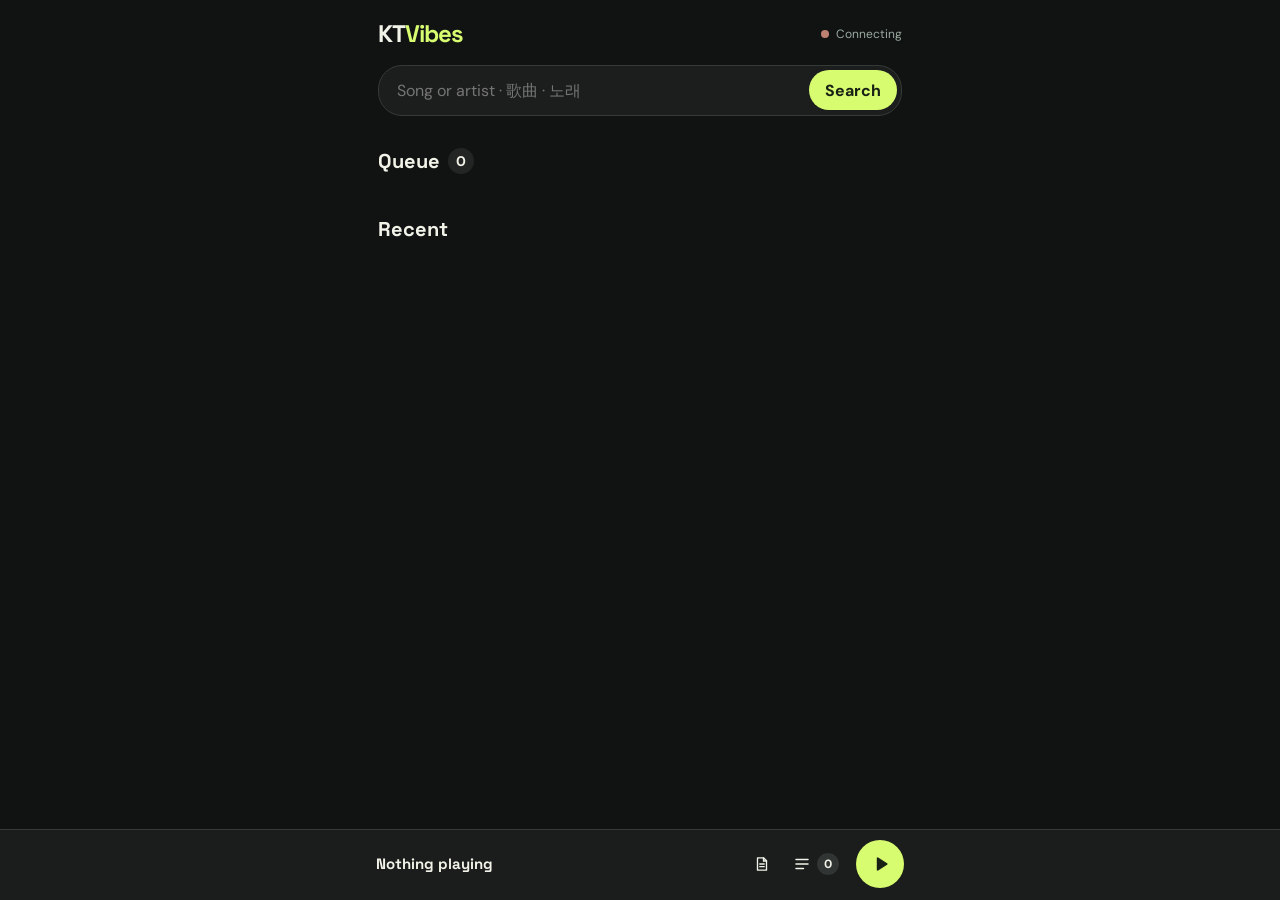
==== commit 60ac7f5f: "Refine mobile remote layout and simplify lyric controls" ====
--- a/static/remote.html
+++ b/static/remote.html
@@ -4,13 +4,13 @@
 <section id="results" class="results" aria-label="Search results" aria-live="polite"></section><button id="more" class="more" hidden>More results</button><div id="results-end" class="results-end classic-only" hidden>끝 · END OF RESULTS</div>
 <section id="hero" class="hero" aria-label="Now playing" hidden><img id="hero-glow" class="glow" alt=""><div class="hero-top"><img id="hero-art" class="art" alt=""><div class="hero-text"><div class="eyebrow"><span class="eq" aria-hidden="true"><b></b><b></b><b></b></span><span id="hero-state">NOW SINGING</span></div><h1 id="hero-title"></h1><p id="hero-artist"></p></div></div>
 <div class="hero-time"><span id="hero-position">0:00</span><div class="bar" id="hero-bar" role="slider" tabindex="0" aria-label="Song position"><i></i></div><span id="hero-length">0:00</span></div>
-<div class="hero-actions hero-playback"><button class="play" id="hero-play" aria-label="Play"><svg viewBox="0 0 24 24" aria-hidden="true"><path class="icon-play" d="M8.5 5.8v12.4a1 1 0 0 0 1.5.9l9.7-6.2a1 1 0 0 0 0-1.8L10 4.9a1 1 0 0 0-1.5.9z"/><g class="icon-pause"><rect x="6" y="5" width="4.5" height="14" rx="1.5"/><rect x="13.5" y="5" width="4.5" height="14" rx="1.5"/></g></svg></button><button class="ghost icon" id="skip" aria-label="Skip song"><svg viewBox="0 0 24 24" aria-hidden="true"><path d="M5.5 6.2v11.6a1 1 0 0 0 1.6.8l8-5.8a1 1 0 0 0 0-1.6l-8-5.8a1 1 0 0 0-1.6.8z"/><rect x="16.5" y="5" width="3" height="14" rx="1.2"/></svg></button><div class="hero-timing" role="group" aria-label="Lyrics timing"><b id="hero-offset">+0.0s</b><div class="hero-timing-buttons"><button class="ghost hero-offset-button" id="hero-offset-earlier" type="button" aria-label="Shift lyrics earlier by 0.5 seconds">−0.5s</button><button class="ghost hero-offset-button" id="hero-offset-later" type="button" aria-label="Shift lyrics later by 0.5 seconds">+0.5s</button></div></div></div>
+<div class="hero-actions hero-playback"><button class="play" id="hero-play" aria-label="Play"><svg viewBox="0 0 24 24" aria-hidden="true"><path class="icon-play" d="M8.5 5.8v12.4a1 1 0 0 0 1.5.9l9.7-6.2a1 1 0 0 0 0-1.8L10 4.9a1 1 0 0 0-1.5.9z"/><g class="icon-pause"><rect x="6" y="5" width="4.5" height="14" rx="1.5"/><rect x="13.5" y="5" width="4.5" height="14" rx="1.5"/></g></svg></button><button class="ghost icon" id="skip" aria-label="Skip song"><svg viewBox="0 0 24 24" aria-hidden="true"><path d="M5.5 6.2v11.6a1 1 0 0 0 1.6.8l8-5.8a1 1 0 0 0 0-1.6l-8-5.8a1 1 0 0 0-1.6.8z"/><rect x="16.5" y="5" width="3" height="14" rx="1.2"/></svg></button><div class="hero-timing" role="group" aria-label="Lyrics timing"><button class="ghost hero-offset-button" id="hero-offset-earlier" type="button" aria-label="Decrease lyrics timing by 0.5 seconds">−</button><b id="hero-offset">+0.0s</b><button class="ghost hero-offset-button" id="hero-offset-later" type="button" aria-label="Increase lyrics timing by 0.5 seconds">+</button></div></div>
 <div class="hero-actions hero-utility"><span class="spacer"></span><button class="ghost hero-lyrics" id="hero-lyrics" aria-label="Lyrics" title="Lyrics"><svg viewBox="0 0 24 24" aria-hidden="true"><path d="M6 3.75h8l4 4v12.5H6z" fill="none" stroke="currentColor" stroke-width="1.8" stroke-linejoin="round"/><path d="M14 4v4h4M9 12h6M9 15.5h6" fill="none" stroke="currentColor" stroke-width="1.8" stroke-linecap="round"/></svg><span>Lyrics</span></button><button class="ghost hero-settings" id="open-controls" aria-label="Settings"><svg viewBox="0 0 24 24" aria-hidden="true"><path d="M4 7h10M18 7h2M4 17h4M12 17h8" stroke="currentColor" stroke-width="2" stroke-linecap="round" fill="none"/><circle cx="16" cy="7" r="2.5"/><circle cx="10" cy="17" r="2.5"/></svg><span>Settings</span></button></div>
 <div class="reactions" role="group" aria-label="Send a reaction to the device"><button class="react" data-emoji="👏" aria-label="Clap">👏</button><button class="react" data-emoji="🔥" aria-label="Fire">🔥</button><button class="react" data-emoji="🎉" aria-label="Party">🎉</button><button class="react" data-emoji="💚" aria-label="Love">💚</button></div></section>
-<div class="heading" id="queue-heading"><h2><span class="default-only">Queue</span><span class="classic-only">예약곡 <small>RESERVED</small></span><span class="count" id="queue-count">0</span><span class="classic-only qtotal" id="queue-total"></span></h2></div><section id="queue" class="queue" aria-label="Song queue"></section>
+<div class="heading" id="queue-heading"><h2><span class="default-only">Queue</span><span class="classic-only">예약곡 <small>RESERVED</small></span><span class="count" id="queue-count">0</span><span class="classic-only qtotal" id="queue-total"></span></h2><button id="queue-collapse" class="queue-collapse" type="button" aria-controls="queue" hidden>Collapse</button></div><section id="queue" class="queue" aria-label="Song queue"></section><button id="queue-more" class="queue-more" type="button" aria-controls="queue" hidden></button>
 <section id="book-new" class="book-part classic-only" aria-label="New songs"></section><div class="heading" id="recent-heading"><h2><span class="default-only">Recent</span><span class="classic-only">최근 <small>RECENT</small></span></h2></div><section id="recent" class="results" aria-label="Recent songs"></section><section id="book-all" class="book-part classic-only" aria-label="Songbook"></section><div id="book-request" class="book-request classic-only"><div><b>찾는 노래가 없나요?</b>Search YouTube above for any song. It joins the book with its own number.</div><button class="rk red" id="book-request-go">검색</button></div><nav id="book-index" class="book-index classic-only" aria-label="Songbook index"></nav>
 </main>
-<div id="dock" class="dock"><div class="bar" id="dock-bar"><i></i></div><div class="dock-row"><button id="dock-now" class="dock-now" aria-label="Open settings"><img id="dock-art" class="art" alt="" hidden><span class="info"><strong id="dock-title">Nothing playing</strong><small id="dock-artist"></small></span></button><button class="ghost icon" id="dock-settings" aria-label="Settings"><svg viewBox="0 0 24 24" aria-hidden="true"><path d="M4 7h10M18 7h2M4 17h4M12 17h8" stroke="currentColor" stroke-width="2" stroke-linecap="round" fill="none"/><circle cx="16" cy="7" r="2.5"/><circle cx="10" cy="17" r="2.5"/></svg></button><button class="qchip" id="dock-queue" aria-label="Jump to queue"><svg viewBox="0 0 24 24" aria-hidden="true"><path d="M4 6h16M4 12h16M4 18h10" stroke="currentColor" stroke-width="2" stroke-linecap="round" fill="none"/></svg><b id="dock-count">0</b></button><button class="play" id="dock-play" aria-label="Play"><svg viewBox="0 0 24 24" aria-hidden="true"><path class="icon-play" d="M8.5 5.8v12.4a1 1 0 0 0 1.5.9l9.7-6.2a1 1 0 0 0 0-1.8L10 4.9a1 1 0 0 0-1.5.9z"/><g class="icon-pause"><rect x="6" y="5" width="4.5" height="14" rx="1.5"/><rect x="13.5" y="5" width="4.5" height="14" rx="1.5"/></g></svg></button></div></div>
+<div id="dock" class="dock"><div class="bar" id="dock-bar"><i></i></div><div class="dock-row"><button id="dock-now" class="dock-now" aria-label="Jump to currently playing song"><img id="dock-art" class="art" alt="" hidden><span class="info"><strong id="dock-title">Nothing playing</strong><small id="dock-artist"></small></span></button><button class="ghost icon" id="dock-lyrics" aria-label="Open lyrics" title="Lyrics"><svg viewBox="0 0 24 24" aria-hidden="true"><path d="M6 3.75h8l4 4v12.5H6z" fill="none" stroke="currentColor" stroke-width="1.8" stroke-linejoin="round"/><path d="M14 4v4h4M9 12h6M9 15.5h6" fill="none" stroke="currentColor" stroke-width="1.8" stroke-linecap="round"/></svg></button><button class="qchip" id="dock-queue" aria-label="Jump to queue"><svg viewBox="0 0 24 24" aria-hidden="true"><path d="M4 6h16M4 12h16M4 18h10" stroke="currentColor" stroke-width="2" stroke-linecap="round" fill="none"/></svg><b id="dock-count">0</b></button><button class="play" id="dock-play" aria-label="Play"><svg viewBox="0 0 24 24" aria-hidden="true"><path class="icon-play" d="M8.5 5.8v12.4a1 1 0 0 0 1.5.9l9.7-6.2a1 1 0 0 0 0-1.8L10 4.9a1 1 0 0 0-1.5.9z"/><g class="icon-pause"><rect x="6" y="5" width="4.5" height="14" rx="1.5"/><rect x="13.5" y="5" width="4.5" height="14" rx="1.5"/></g></svg></button></div></div>
 <nav id="tabs" class="tabs classic-only" aria-label="Remote sections"><button data-tab="handset"><svg viewBox="0 0 24 24" aria-hidden="true"><rect x="7" y="2.5" width="10" height="19" rx="3"/><path d="M10 8h4M10 12h4M10 16h4"/></svg>리모컨</button><button data-tab="book"><svg viewBox="0 0 24 24" aria-hidden="true"><path d="M4 5a2 2 0 0 1 2-2h13v16H6a2 2 0 0 0-2 2z"/><path d="M4 21V5M9 7h6"/></svg>노래책</button><button data-tab="queue"><svg viewBox="0 0 24 24" aria-hidden="true"><path d="M8 6h12M8 12h12M8 18h12M4 6h.01M4 12h.01M4 18h.01"/></svg>예약<b id="tab-count" class="badge" hidden>0</b></button><button data-tab="settings"><svg viewBox="0 0 24 24" aria-hidden="true"><circle cx="12" cy="12" r="3"/><path d="M12 2v3M12 19v3M2 12h3M19 12h3M4.9 4.9 7 7M17 17l2.1 2.1M4.9 19.1 7 17M17 7l2.1-2.1"/></svg>설정</button></nav><div id="toast" class="toast" role="status"><span id="toast-key" class="toast-key classic-only"></span><span id="toast-text"></span><button id="toast-action" hidden></button></div>
 <div class="scrim" id="scrim"></div>
 <section class="sheet" id="sheet" role="dialog" aria-label="Settings" aria-modal="true" inert><button class="handle" id="sheet-handle" aria-label="Close settings"></button>
--- a/static/remote.css
+++ b/static/remote.css
@@ -45,6 +45,7 @@
 .result-icon{display:grid;place-items:center;width:34px;height:34px;flex:none;border-radius:50%;color:var(--lime);transition:background .25s,color .25s}
 .result-icon svg{width:20px;height:20px;fill:none;stroke:currentColor;stroke-width:2.4;stroke-linecap:round;stroke-linejoin:round}
 .result-icon.added{background:var(--lime);color:var(--on-lime)}.result-icon.added svg{animation:pop .45s var(--bouncy)}
+.result-icon.confirm{background:var(--amber);color:#211b0d}.result-icon.count{background:var(--lime);color:var(--on-lime);font-size:12px;font-weight:850;font-variant-numeric:tabular-nums}
 .result-icon.failed{color:var(--red)}
 @keyframes pop{from{transform:scale(.3) rotate(-30deg);opacity:0}}
 /* New results rise in one after another. */
@@ -67,6 +68,12 @@
 /* Section headings */
 .heading{display:flex;align-items:baseline;justify-content:space-between;margin:32px 0 10px}
 .heading h2{font-size:20px}
+.queue-collapse{margin-left:auto;padding:6px 10px;border:1px solid var(--line);border-radius:999px;color:var(--muted);font-size:12px;font-weight:700;white-space:nowrap}
+.queue-collapse:hover{color:var(--ink);border-color:#ffffff44}
+.queue-more{display:block;width:100%;min-height:44px;margin:8px 0 0;padding:10px 14px;border:1px solid var(--line);border-radius:14px;background:var(--panel);color:var(--ink);font-size:13px;font-weight:700}
+.queue-more:hover{border-color:#d7fc7066;background:var(--panel2)}
+#queue-collapse[hidden],#queue-more[hidden]{display:none}
+.queue-collapse:focus-visible,.queue-more:focus-visible{outline:2px solid var(--lime);outline-offset:2px}
 .count{display:inline-grid;place-items:center;min-width:26px;height:26px;margin-left:8px;padding:0 8px;border-radius:13px;background:#ffffff14;font:700 14px 'DM Sans',sans-serif;vertical-align:2px}
 .bump{animation:bump .5s var(--bouncy)}
 @keyframes bump{35%{transform:scale(1.45);background:var(--lime);color:var(--on-lime)}}
@@ -91,10 +98,9 @@
 .hero .bar::before{content:'';position:absolute;inset:-12px 0}  /* a taller touch target than the bar itself */
 .hero .bar i::after{content:'';position:absolute;right:-7px;top:50%;width:14px;height:14px;margin-top:-7px;border-radius:50%;background:var(--lime);box-shadow:0 2px 8px #0008}
 .hero-playback{flex-wrap:wrap}
-.hero-timing{display:flex;align-items:center;gap:8px;margin:0 0 0 auto;flex:none}
-.hero-timing>b{font-variant-numeric:tabular-nums;color:var(--ink);white-space:nowrap}
-.hero-timing-buttons{display:flex;gap:6px}
-.hero-timing .hero-offset-button{height:44px;min-width:64px;padding:0 10px}
+.hero-timing{display:flex;align-items:center;gap:4px;margin:0 0 0 auto;flex:none}
+.hero-timing>b{min-width:46px;text-align:center;font-variant-numeric:tabular-nums;color:var(--ink);white-space:nowrap}
+.hero-timing .hero-offset-button{justify-content:center;width:44px;height:44px;min-width:44px;padding:0;border-radius:50%}
 .hero-actions{display:flex;align-items:center;gap:10px;margin-top:14px}
 .hero-actions.hero-utility{justify-content:flex-end;margin-top:8px}
 .spacer{flex:1}
@@ -112,17 +118,20 @@
 .ghost.icon{width:44px;padding:0;justify-content:center}
 
 /* Reactions float up here and on the TV. */
-.reactions{display:flex;gap:6px;margin-top:14px;padding-top:14px;border-top:1px solid #ffffff1a}
+.reactions{display:flex;justify-content:center;gap:6px;margin-top:14px;padding-top:14px;border-top:1px solid #ffffff1a}
 .react{width:44px;height:44px;border-radius:22px;background:#ffffff14;font-size:22px;transition:transform .3s var(--bouncy),border-radius .3s var(--bouncy)}
 .react:active{transform:scale(.85);border-radius:12px}
 .float{position:fixed;z-index:50;pointer-events:none;font-size:30px;will-change:transform,opacity}
 
-/* Queue: drag the grip, or long-press a row, to move a song. The column can't grow past the screen,
-   so a long title ellipsizes instead of pushing × and the grip out of reach. */
+/* Queue: swipe left to remove, right to play next; long-press a row to reorder it. */
 .queue{position:relative;display:grid;grid-template-columns:minmax(0,1fr)}
+.queue-swipe{position:relative;min-width:0;overflow:hidden;border-top:1px solid var(--line);background:var(--bg);touch-action:pan-y}
+.queue-swipe:first-child{border-top:0}
 .row{position:relative;display:flex;align-items:center;gap:10px;padding:10px 0;border-top:1px solid var(--line);background:var(--bg);touch-action:pan-y;user-select:none;-webkit-user-select:none;-webkit-touch-callout:none}
-.row:first-child{border-top:0}
+.queue-swipe .row{z-index:1;padding-right:8px;border-top:0;transition:transform .4s var(--spring-soft)}
+.queue-swipe.dragging .row{transition:none}
 .row .num{width:20px;flex:none;font-size:12px;color:var(--muted);font-variant-numeric:tabular-nums;text-align:center}
+.row .num:focus-visible{outline:2px solid var(--lime);outline-offset:2px;border-radius:5px}
 .thumb{position:relative;width:52px;height:52px;flex:none}
 .thumb .art{width:44px;height:44px;margin:4px;border-radius:12px}
 /* Preparation progress rings the thumbnail, then flashes lime and fades once the song is ready. */
@@ -140,24 +149,37 @@
 .row .error{white-space:normal;display:-webkit-box;-webkit-line-clamp:2;-webkit-box-orient:vertical}
 .retry{height:32px;margin-top:6px;padding:0 12px;border:1px solid var(--line);border-radius:16px;font-size:12px}
 .row-button{display:grid;place-items:center;width:40px;height:44px;flex:none;color:var(--muted);font-size:20px}
-.lyrics-button{width:auto;padding:0 8px;border:1px solid var(--line);border-radius:16px;font-size:11px;font-weight:700}
-.lyrics-button:not(:disabled){color:var(--lime);border-color:#d7fc7066}
-.lyrics-status{font-size:11px;color:var(--muted)}
+.lyrics-button{width:auto;min-width:54px;max-width:88px;padding:0 8px;border:1px solid var(--line);border-radius:16px;font-size:11px;font-weight:700;white-space:nowrap}
+.lyrics-button[data-lyrics-source=processing]{color:var(--amber);border-color:#ffb86b66}
+.lyrics-button[data-lyrics-source=synced]{color:var(--lime);border-color:#d7fc7066}
+.lyrics-button[data-lyrics-source=plain]{color:#8fcaff;border-color:#8fcaff66}
+.lyrics-button[data-lyrics-source=missing],.lyrics-button[data-lyrics-source=unknown]{color:var(--muted)}
+.lyrics-button[data-lyrics-source=error]{color:var(--red);border-color:#ff667066}
 .row-button:hover{color:var(--ink)}
-.grip{touch-action:none;cursor:grab}.grip svg{width:20px;height:20px;fill:currentColor}
-.row.lifted{z-index:10;border-radius:18px;background:var(--panel2);border-top-color:transparent;box-shadow:0 18px 40px #000c,0 0 0 1px #d7fc7044;cursor:grabbing}
-.row.lifted+.row{border-top-color:transparent}
-.row.shifting{transition:transform .35s var(--spring-soft)}
+.queue-swipe-action{position:absolute;top:1px;bottom:1px;z-index:0;display:grid;place-items:center;width:96px;padding:0 8px;font-size:13px;font-weight:700;touch-action:pan-y}
+.queue-next{left:0;background:var(--lime);color:var(--on-lime)}
+.queue-remove{right:0;background:#e5484d;color:#fff}
+.queue-swipe:has(.queue-next:focus-visible) .row{transform:translateX(96px)}
+.queue-swipe:has(.queue-remove:focus-visible) .row{transform:translateX(-96px)}
+.queue-swipe.open .row{box-shadow:4px 0 10px #0004}
+.queue-swipe.lifted{z-index:10;overflow:visible}
+.queue-swipe.lifted .row{border-radius:0;background:var(--panel2);box-shadow:0 18px 40px #000c,0 0 0 1px #d7fc7044;cursor:grabbing}
+.queue-swipe.shifting{transition:transform .35s var(--spring-soft)}
 
 /* Recent: swipe a row left to reveal Delete; ⋯ opens more actions. */
 .swipe{position:relative}
 .swipe .result{position:relative;z-index:1;padding-right:48px;touch-action:pan-y;transition:transform .45s var(--spring-soft),border-radius .3s var(--bouncy)}
+.swipe .result:not(:disabled):active{transform:none}
 .swipe.dragging .result{transition:none}
 .swipe-delete{position:absolute;top:1px;right:1px;bottom:1px;width:88px;border-radius:16px;background:#e5484d;color:#fff;font-weight:700;font-size:14px}
 .swipe:has(.swipe-delete:focus-visible) .result{transform:translateX(-96px)}
 .song-more{position:absolute;top:0;bottom:0;right:8px;z-index:2;width:36px;height:36px;margin:auto 0;border-radius:18px;color:var(--muted);font-size:20px;line-height:1;transition:opacity .2s}
 .song-more:hover{color:var(--ink);background:#ffffff14}
 .swipe.open .song-more,.swipe.dragging .song-more{opacity:0;pointer-events:none}
+.recent-next{position:absolute;top:0;right:8px;bottom:0;z-index:2;display:grid;place-items:center;width:36px;height:36px;margin:auto 0;border-radius:18px;color:var(--lime);transition:opacity .2s,background .2s}
+.recent-next svg{width:20px;height:20px;fill:none;stroke:currentColor;stroke-width:2;stroke-linecap:round;stroke-linejoin:round}
+.recent-next:hover{background:#d7fc7018}.recent-next:disabled{opacity:.5}
+.swipe.open .recent-next,.swipe.dragging .recent-next{opacity:0;pointer-events:none}
 .song-menu{position:absolute;top:calc(50% + 20px);right:8px;z-index:6;display:flex;flex-direction:column;min-width:190px;padding:6px;background:var(--panel2);border:1px solid var(--line);border-radius:16px;box-shadow:0 16px 40px #000a;transform-origin:100% 0;animation:menu-in .25s var(--spring)}
 .song-menu button{padding:12px 14px;border-radius:10px;text-align:left;font-size:14px}
 .song-menu button:hover{background:#ffffff12}.song-menu .danger{color:var(--red)}
@@ -241,7 +263,7 @@
 .lyric-tabs{display:grid;grid-template-columns:1fr 1fr;gap:6px;margin:0 0 10px;padding:4px;border-radius:13px;background:var(--panel2)}
 .lyric-tabs button{min-height:38px;border-radius:10px;color:var(--muted);font-weight:700}.lyric-tabs button.active{background:var(--lime);color:var(--on-lime)}
 .lyric-view-pane,.lyric-choose-pane{min-height:0;display:flex;flex-direction:column;overflow:hidden}.lyric-view-pane[hidden],.lyric-choose-pane[hidden]{display:none}
-.lyric-view-controls{display:flex;align-items:center;justify-content:space-between;gap:8px;flex:none;margin-bottom:6px}.lyric-view-timing{display:flex;align-items:center;gap:6px;min-width:0}.lyric-view-timing b{min-width:48px;color:var(--muted);font-size:12px;font-variant-numeric:tabular-nums;text-align:center}.lyric-view-timing button{min-width:48px;min-height:40px;padding:0 7px;border:1px solid var(--line);border-radius:12px;background:var(--panel2);font-size:12px}.lyric-font-controls{display:flex;justify-content:flex-end;gap:8px;flex:none}.lyric-font-controls button{min-width:42px;min-height:40px;border:1px solid var(--line);border-radius:10px;background:var(--panel2);font-weight:700}
+.lyric-view-controls{display:flex;align-items:center;justify-content:flex-start;gap:8px;flex:none;margin-bottom:6px}.lyric-font-controls{display:flex;justify-content:flex-start;gap:8px;flex:none}.lyric-font-controls button{min-width:42px;min-height:40px;border:1px solid var(--line);border-radius:10px;background:var(--panel2);font-weight:700}
 .seg[data-action=guide] button{padding:0 9px}
 .lyric-view-status,.lyric-choose-status{flex:none;margin:0 0 8px;color:var(--muted);font-size:12px}.lyric-reader{min-height:120px;flex:1;overflow:auto;margin:0;padding:14px;border:1px solid var(--line);border-radius:14px;background:var(--panel2);white-space:pre-wrap;overflow-wrap:anywhere;font:400 17px/1.8 system-ui,sans-serif;overscroll-behavior:contain}
 .lyric-choose-pane{flex:1}.lyric-choose-pane .lyric-options{min-height:0;flex:1}.lyric-choose-pane .lyric-preview{display:none}
@@ -271,7 +293,8 @@
 @keyframes fade-in{from{opacity:0}}@keyframes fade-out{to{opacity:0}}
 
 @media(prefers-reduced-motion:reduce){*,*::before,*::after{animation-duration:.01ms!important;animation-iteration-count:1!important;transition-duration:.01ms!important}}
-@media(max-width:390px){.hero-lyrics{width:44px;padding:0;justify-content:center;gap:0}.hero-lyrics span{display:none}}
-@media(max-width:350px){.hero-settings{width:44px;padding:0;justify-content:center;gap:0}.hero-settings span{display:none}}
+@media(max-width:430px){.hero-actions.hero-utility{justify-content:center}.hero-actions.hero-utility .spacer{display:none}}
+@media(max-width:340px){.hero-playback{display:grid;grid-template-columns:56px 44px minmax(0,1fr)}.hero-timing{grid-column:1/-1;justify-self:center;margin:0}}
+@media(max-width:280px){.hero-lyrics,.hero-settings{width:44px;padding:0;justify-content:center;gap:0}.hero-lyrics span,.hero-settings span{display:none}}
 /* Classic theme: room time. */
 .room-add{display:flex;gap:8px}
--- a/static/classic-remote.css
+++ b/static/classic-remote.css
@@ -25,7 +25,7 @@
 body[data-theme=classic] .searchbar:focus-within{border-color:#ffe14a66}
 body[data-theme=classic] :is(.tag,.presets button[aria-pressed=true]){background:#ffe14a22;border-color:#ffe14a66}
 body[data-theme=classic] .empty-icon{background:#ffe14a1a}
-body[data-theme=classic] .row.lifted{box-shadow:0 18px 40px #000c,0 0 0 1px #ffe14a44}
+body[data-theme=classic] :is(.row.lifted,.queue-swipe.lifted .row){box-shadow:0 18px 40px #000c,0 0 0 1px #ffe14a44}
 body[data-theme=classic] .lyric-sheet-panel{border-radius:14px 14px 0 0;border-color:#ff3ea555}
 /* Classic polish (design review): one type family, distinct surfaces (panels vs buttons), digital read-outs for numbers. */
 body[data-theme=classic] :is(h1,h2,h3,.brand,.empty strong,.dock .info strong,.stepper button){font-family:'IBM Plex Sans KR','Noto Sans CJK KR',sans-serif}
@@ -46,7 +46,7 @@
 body[data-theme=classic] .wrap{padding:calc(12px + env(safe-area-inset-top)) 16px calc(96px + env(safe-area-inset-bottom))}
 body[data-theme=classic]:not([data-tab=handset]) #handset,
 body[data-theme=classic]:not([data-tab=book]) .wrap>:is(#book-head,#search-form,#results,#more,#results-end,#book-new,#recent-heading,#recent,#book-all,#book-request),
-body[data-theme=classic]:not([data-tab=queue]) .wrap>:is(#hero,#queue-heading,#queue){display:none}
+body[data-theme=classic]:not([data-tab=queue]) .wrap>:is(#hero,#queue-heading,#queue,#queue-more){display:none}
 body[data-theme=classic] #hero .reactions{display:none}
 /* The LCD window. */
 .lcd-window{margin:10px 0 14px;padding:12px 14px 10px;background:var(--lcd);border-radius:12px;box-shadow:inset 0 0 0 2px #000,inset 0 0 0 4px #2b3c8e,inset 0 8px 18px #000a}
@@ -145,6 +145,8 @@
 body[data-theme=classic][data-tab=book] #recent .result img{width:64px;height:36px;border-radius:4px}
 body[data-theme=classic][data-tab=book] #recent .result strong{font:700 15px 'IBM Plex Sans KR',sans-serif;white-space:nowrap;overflow:hidden;text-overflow:ellipsis}
 body[data-theme=classic][data-tab=book] .result-icon{color:#c2185b}
+body[data-theme=classic][data-tab=book] #recent .result-icon.confirm{background:linear-gradient(#ffa133,#d9700b);color:#201807;box-shadow:inset 0 1px 0 #fff4,0 3px 0 #6e3502}
+body[data-theme=classic][data-tab=book] #recent .result-icon.count{background:linear-gradient(#36d47c,#14954a);color:#fff;box-shadow:inset 0 1px 0 #fff4,0 3px 0 #0a5a2b}
 body[data-theme=classic][data-tab=book] .swipe .result{padding-right:70px}
 body[data-theme=classic][data-tab=book] .song-more{right:30px;color:#8a8270}
 body[data-theme=classic] #recent-heading h2{flex:1}
@@ -162,6 +164,8 @@
 body[data-theme=classic][data-tab=book] #results .result small{color:#6b6556}
 body[data-theme=classic][data-tab=book] #results .result-icon{background:linear-gradient(#ea4651,#b01f2a);color:#fff;box-shadow:inset 0 1px 0 #fff4,0 3px 0 #5e0d14}
 body[data-theme=classic][data-tab=book] #results .result-icon.added{background:linear-gradient(#36d47c,#14954a);box-shadow:inset 0 1px 0 #fff4,0 3px 0 #0a5a2b}
+body[data-theme=classic][data-tab=book] #results .result-icon.confirm{background:linear-gradient(#ffa133,#d9700b);color:#201807;box-shadow:inset 0 1px 0 #fff4,0 3px 0 #6e3502}
+body[data-theme=classic][data-tab=book] #results .result-icon.count{background:linear-gradient(#36d47c,#14954a);color:#fff;box-shadow:inset 0 1px 0 #fff4,0 3px 0 #0a5a2b}
 body[data-theme=classic][data-tab=book] #more{width:calc(100% + 32px);margin:0 -16px;padding:12px 16px 14px;border:0;border-radius:0;background:#fffaf0;color:#1d1b16;font:700 13px 'IBM Plex Sans KR',sans-serif}
 body[data-theme=classic][data-tab=book] #results:not(:empty)::before{margin:0}
 body[data-theme=classic][data-tab=book] #results .result{padding-right:40px}
@@ -203,23 +207,27 @@
 body[data-theme=classic] #open-controls{display:none}
 /* The list's own header band: 예약곡 · RESERVED, the count and the time it adds up to. */
 body[data-theme=classic] #queue-heading{margin:16px 0 0;padding:10px 14px;border-radius:14px 14px 0 0;background:linear-gradient(#3b3aa6,#26245f);box-shadow:inset 0 0 0 2px #000,inset 0 0 0 4px #2b3c8e}
-body[data-theme=classic] #queue-heading h2{display:flex;align-items:center;gap:6px;width:100%;font:400 17px 'Black Han Sans',sans-serif;letter-spacing:.04em;color:#fff}
+body[data-theme=classic] #queue-heading h2{display:flex;align-items:center;gap:6px;width:auto;min-width:0;flex:1;font:400 17px 'Black Han Sans',sans-serif;letter-spacing:.04em;color:#fff}
 body[data-theme=classic] #queue-heading h2 small{margin-left:4px;font:700 10px 'IBM Plex Sans KR',sans-serif;color:#aab0ff;letter-spacing:.14em}
 body[data-theme=classic] #queue-count{margin-left:auto;padding:0;background:none;font:14px DSEG7,monospace;color:var(--cyan)}
 body[data-theme=classic] .qtotal{font:700 11px 'IBM Plex Sans KR',sans-serif;color:#cfd3ff;letter-spacing:.06em}
+body[data-theme=classic] #queue-collapse{flex:none;margin-left:6px;padding:5px 8px;border:1px solid #8f95d866;border-radius:8px;background:linear-gradient(#3a3c47,#272830);box-shadow:0 2px 0 #0b0b0f;color:#d5d7eb;font:700 10px 'IBM Plex Sans KR',sans-serif}
 body[data-theme=classic] #queue{grid-template-columns:minmax(0,1fr);margin-top:0;padding:4px;border-radius:0 0 14px 14px;overflow:hidden;background:var(--lcd);box-shadow:inset 0 0 0 2px #000,inset 0 0 0 4px #2b3c8e}
-body[data-theme=classic] #queue .row{gap:10px;padding:10px 10px 10px 14px;border:0;border-top:1px solid #ffffff10;border-radius:0;background:none}
-body[data-theme=classic] #queue .row:first-child{border-top:0;background:#ffe0331a;box-shadow:inset 3px 0 0 var(--yellow)}
+body[data-theme=classic] #queue-more{min-height:42px;margin:0;padding:10px 14px;border:0;border-radius:0 0 14px 14px;background:var(--lcd);box-shadow:inset 0 -2px 0 #000,inset 0 0 0 4px #2b3c8e;color:var(--cyan);font:700 11px 'IBM Plex Sans KR',sans-serif;letter-spacing:.04em}
+body[data-theme=classic] #queue .queue-swipe{border-top:1px solid #ffffff10;background:var(--lcd)}
+body[data-theme=classic] #queue .queue-swipe:first-child{border-top:0}
+body[data-theme=classic] #queue .row{gap:10px;padding:10px 10px 10px 14px;border:0;border-radius:0;background:none}
+body[data-theme=classic] #queue .queue-swipe:first-child .row{background:#ffe0331a;box-shadow:inset 3px 0 0 var(--yellow)}
 body[data-theme=classic] #queue .thumb{display:none}
 body[data-theme=classic] #queue .num{width:22px;font:400 17px 'Black Han Sans',sans-serif;color:#6f76c8}
-body[data-theme=classic] #queue .row:first-child .num{color:var(--yellow)}
+body[data-theme=classic] #queue .queue-swipe:first-child .num{color:var(--yellow)}
 body[data-theme=classic] #queue h3{font:700 14px 'IBM Plex Sans KR',sans-serif;color:#fff}
 body[data-theme=classic] #queue p{font:500 12px 'IBM Plex Sans KR',sans-serif;color:#8f95d8}
 .qnum{margin-right:2px;font:11px DSEG7,monospace;color:var(--lcd-on)}
 body[data-theme=classic] #queue .status-ko{margin-right:4px;color:#aab0ff}
-body[data-theme=classic] #queue .row:first-child .status-ko{color:var(--yellow)}
+body[data-theme=classic] #queue .queue-swipe:first-child .row .status-ko{color:var(--yellow)}
 body[data-theme=classic] #queue .row.ready .status{display:none}
-body[data-theme=classic] #queue .row.ready:not(:first-child) :is(.sep,.status-ko){display:none}
+body[data-theme=classic] #queue .queue-swipe:not(:first-child) .row.ready :is(.sep,.status-ko){display:none}
 body[data-theme=classic] #queue .row:not(.ready):not(.error) :is(.status,.status-ko){color:#ffb86b}
 body[data-theme=classic] #queue .row.queued :is(.status,.status-ko){color:#aab0ff}
 .prepbar{height:4px;margin-top:5px;border-radius:2px;background:#ffffff14;overflow:hidden}
@@ -230,16 +238,20 @@
 body[data-theme=classic] #queue .row.error .status-ko{color:#ff8a8a}
 body[data-theme=classic] #queue .row.error .status{display:none}
 body[data-theme=classic] #queue .error{margin-top:2px;font:500 11.5px 'IBM Plex Sans KR',sans-serif;color:#ff8a8a}
-/* Row keys: 우선 (orange), 취소 (grey), 재시도 (orange), and a dotted grip. */
-body[data-theme=classic] #queue :is(.row-button.first,.row-button:not(.grip),.retry){width:auto;height:30px;padding:0 9px;border:0;border-radius:9px;background:linear-gradient(#3a3c47,#272830);box-shadow:inset 0 1px 0 #ffffff26,0 2px 0 #0b0b0f;color:#fff;font:700 11px 'IBM Plex Sans KR',sans-serif}
+/* Classic Queue actions: 우선 (orange), retry (orange), and lyrics status. */
+body[data-theme=classic] #queue :is(.row-button.first,.retry){width:auto;height:30px;padding:0 9px;border:0;border-radius:9px;background:linear-gradient(#3a3c47,#272830);box-shadow:inset 0 1px 0 #ffffff26,0 2px 0 #0b0b0f;color:#fff;font:700 11px 'IBM Plex Sans KR',sans-serif}
 body[data-theme=classic] #queue :is(.row-button.first,.retry){background:linear-gradient(#ffa133,#d9700b);box-shadow:inset 0 1px 0 #fff4,0 2px 0 #6e3502}
-body[data-theme=classic] #queue .row-button:not(.grip):not(.first){font-size:0}
-body[data-theme=classic] #queue .row-button:not(.grip):not(.first)::after{content:'취소';font:700 11px 'IBM Plex Sans KR',sans-serif}
 body[data-theme=classic] #queue .row .info .retry{margin-top:6px;font-size:0}
 body[data-theme=classic] #queue .retry::after{content:'재시도 RETRY';font:700 11px 'IBM Plex Sans KR',sans-serif}
-body[data-theme=classic] #queue .grip{width:22px;height:30px;color:#cfd3ff}
-body[data-theme=classic] #queue .grip svg{width:16px;height:16px;fill:currentColor}
-body[data-theme=classic] #queue .row.lifted{border-radius:12px;background:linear-gradient(#34358a,#232466);box-shadow:inset 0 0 0 2px var(--yellow),0 14px 26px #000c,0 4px 0 #05061a;transform:rotate(-1.5deg) scale(1.03)}
+body[data-theme=classic] #queue .lyrics-button{min-width:48px;max-width:96px;height:30px;padding:0 7px;border:0;border-radius:8px;background:linear-gradient(#3a3c47,#272830);box-shadow:0 3px 0 #0b0b0f;font:700 10px 'IBM Plex Sans KR',sans-serif}
+body[data-theme=classic] #queue .lyrics-button[data-lyrics-source=processing]{color:#ffb86b}
+body[data-theme=classic] #queue .lyrics-button[data-lyrics-source=synced]{color:#7dff9a}
+body[data-theme=classic] #queue .lyrics-button[data-lyrics-source=plain]{color:#aab0ff}
+body[data-theme=classic] #queue .lyrics-button[data-lyrics-source=missing],body[data-theme=classic] #queue .lyrics-button[data-lyrics-source=unknown]{color:#8f95d8}
+body[data-theme=classic] #queue .lyrics-button[data-lyrics-source=error]{color:#ff8a8a}
+body[data-theme=classic] #queue .queue-next{background:linear-gradient(#ffa133,#d9700b);color:#201807;font:700 12px 'IBM Plex Sans KR',sans-serif}
+body[data-theme=classic] #queue .queue-remove{background:linear-gradient(#ea4651,#b01f2a);color:#fff;font:700 12px 'IBM Plex Sans KR',sans-serif}
+body[data-theme=classic] #queue .queue-swipe.lifted .row{border-radius:0;background:linear-gradient(#34358a,#232466);box-shadow:inset 0 0 0 2px var(--yellow),0 14px 26px #000c,0 4px 0 #05061a;transform:rotate(-1.5deg) scale(1.03)}
 /* Empty: the table stays, with a ghosted 00 and a red 노래 찾기 key. */
 body[data-theme=classic] #queue .empty{display:flex;flex-direction:column;align-items:center;gap:4px;padding:22px 16px 20px;border-radius:0;background:none;animation:none}
 body[data-theme=classic] #queue .empty .lcd{font-size:40px}
@@ -415,15 +427,16 @@
 body[data-theme=classic] #queue .ready-lamp{font-style:normal;color:#7dff9a;animation:ready-lamp 3.2s ease-in forwards}
 body[data-theme=classic] #queue .ready-lamp::before{content:'';display:inline-block;width:7px;height:7px;margin-right:5px;border-radius:50%;background:#7dff9a;box-shadow:0 0 6px #7dff9a;vertical-align:1px;animation:lcd-blink .5s steps(1) 3}
 @keyframes ready-lamp{80%{opacity:1;font-size:inherit}to{opacity:0;font-size:0}}
-body[data-theme=classic] #queue .row.ready:not(:first-child):has(.ready-lamp) .status-ko{display:none}
-@media(max-width:390px){body[data-theme=classic] #hero-lyrics{width:44px;padding:0;justify-content:center;gap:0}body[data-theme=classic] #hero-lyrics span{display:none}}
+body[data-theme=classic] #queue .queue-swipe:not(:first-child) .row.ready:has(.ready-lamp) .status-ko{display:none}
+@media(max-width:430px){body[data-theme=classic] .hero-actions.hero-utility{justify-content:center}body[data-theme=classic] .hero-actions.hero-utility .spacer{display:none}}
+@media(max-width:280px){body[data-theme=classic] :is(#hero-lyrics,#open-controls){width:44px;padding:0;justify-content:center;gap:0}body[data-theme=classic] :is(#hero-lyrics,#open-controls) span{display:none}}
 @media(max-width:360px){body[data-theme=classic] .hero-actions{gap:6px}body[data-theme=classic] #hero-play,body[data-theme=classic] #skip{padding-left:10px;padding-right:10px}}
-body[data-theme=classic] #queue .lyrics-button{width:48px;height:32px;padding:0;border:0;border-radius:8px;background:linear-gradient(#3a3c47,#272830);box-shadow:0 3px 0 #0b0b0f;color:#fff;font:700 10px 'IBM Plex Sans KR',sans-serif}
-body[data-theme=classic] #queue .lyrics-button:not(:disabled){color:var(--yellow)}
-body[data-theme=classic] #queue .lyrics-status{font:500 10px 'IBM Plex Sans KR',sans-serif;color:#8f95d8}
 /* The ⋯ key and its menu (mockup P6): a navy machine menu with the song's number in LCD. */
 body[data-theme=classic] .song-more{right:4px;width:30px;height:30px;border-radius:8px;color:#8a8270;font:700 18px/1 'IBM Plex Sans KR',sans-serif}
 body[data-theme=classic] .song-more:hover{background:#0000000d;color:#1d1b16}
+body[data-theme=classic][data-tab=book] #recent .recent-next{right:30px;width:30px;height:30px;border-radius:8px;background:linear-gradient(#ffa133,#d9700b);box-shadow:inset 0 1px 0 #fff4,0 3px 0 #6e3502;color:#201807}
+body[data-theme=classic][data-tab=book] #recent .recent-next svg{width:17px;height:17px}
+body[data-theme=classic][data-tab=book] #recent .swipe.open .recent-next,body[data-theme=classic][data-tab=book] #recent .swipe.dragging .recent-next{opacity:0;pointer-events:none}
 body[data-theme=classic] .swipe:has(.song-menu) .song-more{background:#1b1f5a;color:#fff;box-shadow:0 2px 0 #0b0d33}
 body[data-theme=classic][data-tab=book] :is(#recent,#book-new,#book-all) .swipe:has(.song-menu) .result{background:#fff}
 body[data-theme=classic] .song-menu{top:calc(50% + 18px);right:4px;width:240px;min-width:0;padding:6px;border:0;border-radius:12px;background:#1b1f5a;box-shadow:inset 0 0 0 2px #3c3984,0 14px 30px #0007;color:#fff}
@@ -451,8 +464,6 @@
 body[data-theme=classic] .lyric-tabs button.active{background:linear-gradient(#ea4651,#b01f2a);box-shadow:inset 0 1px 0 #fff4,0 2px 0 #5e0d14;color:#fff}
 body[data-theme=classic] .lyric-view-pane,body[data-theme=classic] .lyric-choose-pane{flex:1}
 body[data-theme=classic] .lyric-view-controls{margin:10px 14px 6px}
-body[data-theme=classic] .lyric-view-timing button{border:0;border-radius:8px;background:linear-gradient(#3a3c47,#272830);box-shadow:inset 0 1px 0 #ffffff26,0 3px 0 #0b0b0f;color:#fff;font:700 12px 'IBM Plex Sans KR',sans-serif}
-body[data-theme=classic] .lyric-view-timing b{font:700 12px 'Share Tech Mono',monospace;color:var(--digits)}
 body[data-theme=classic] .lyric-font-controls{margin:0}
 body[data-theme=classic] .lyric-font-controls button{border:0;border-radius:8px;background:linear-gradient(#3a3c47,#272830);box-shadow:inset 0 1px 0 #ffffff26,0 3px 0 #0b0b0f;color:#fff;font:700 12px 'IBM Plex Sans KR',sans-serif}
 body[data-theme=classic] .lyric-view-status,body[data-theme=classic] .lyric-choose-status{flex:none;margin:0 14px 8px;color:#aab0ff;font:500 11px 'IBM Plex Sans KR',sans-serif}
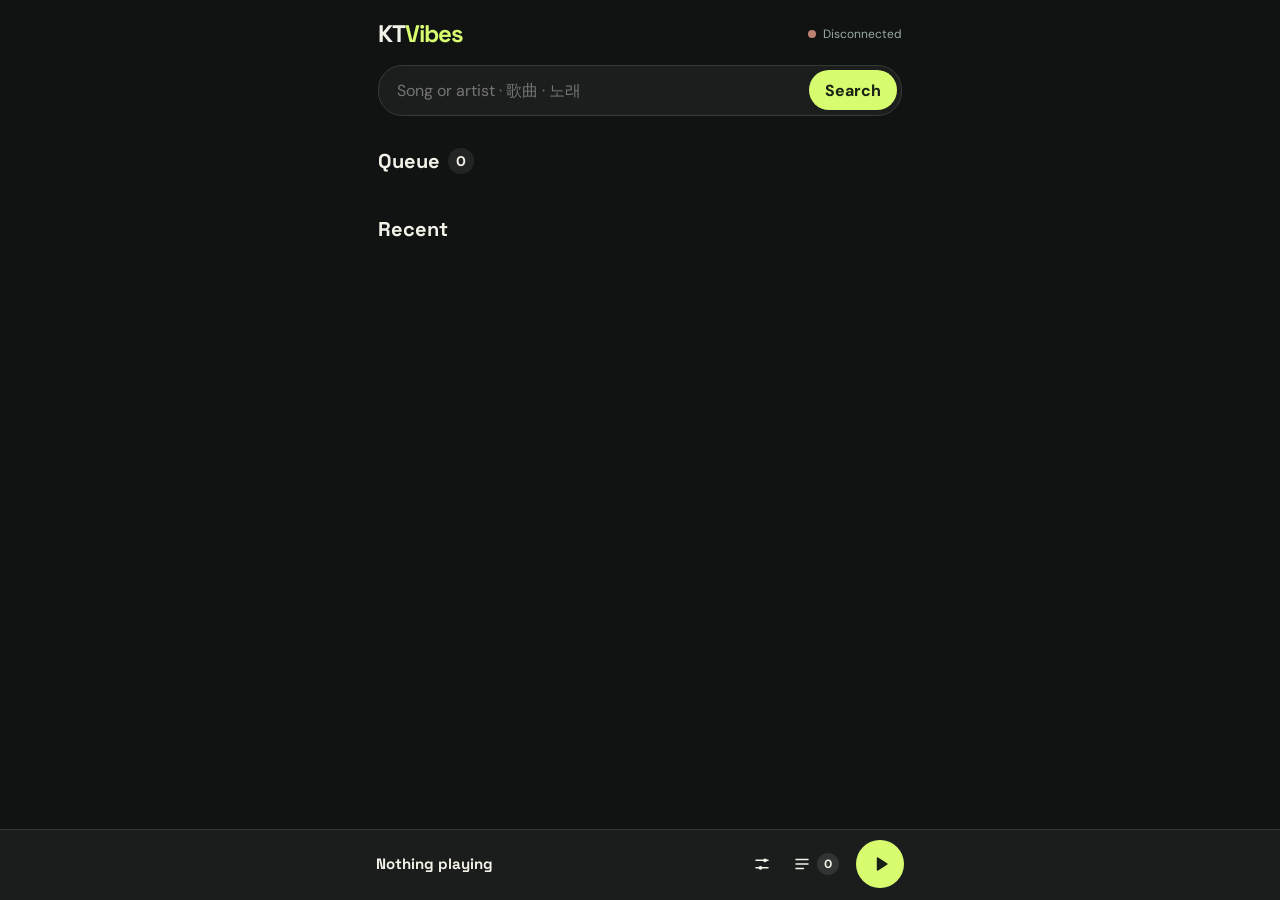
==== commit bf91c005: "Refine compact Now Playing controls" ====
--- a/static/remote.html
+++ b/static/remote.html
@@ -10,7 +10,7 @@
 <div class="heading" id="queue-heading"><h2><span class="default-only">Queue</span><span class="classic-only">예약곡 <small>RESERVED</small></span><span class="count" id="queue-count">0</span><span class="classic-only qtotal" id="queue-total"></span></h2><button id="queue-collapse" class="queue-collapse" type="button" aria-controls="queue" hidden>Collapse</button></div><section id="queue" class="queue" aria-label="Song queue"></section><button id="queue-more" class="queue-more" type="button" aria-controls="queue" hidden></button>
 <section id="book-new" class="book-part classic-only" aria-label="New songs"></section><div class="heading" id="recent-heading"><h2><span class="default-only">Recent</span><span class="classic-only">최근 <small>RECENT</small></span></h2></div><section id="recent" class="results" aria-label="Recent songs"></section><section id="book-all" class="book-part classic-only" aria-label="Songbook"></section><div id="book-request" class="book-request classic-only"><div><b>찾는 노래가 없나요?</b>Search YouTube above for any song. It joins the book with its own number.</div><button class="rk red" id="book-request-go">검색</button></div><nav id="book-index" class="book-index classic-only" aria-label="Songbook index"></nav>
 </main>
-<div id="dock" class="dock"><div class="bar" id="dock-bar"><i></i></div><div class="dock-row"><button id="dock-now" class="dock-now" aria-label="Jump to currently playing song"><img id="dock-art" class="art" alt="" hidden><span class="info"><strong id="dock-title">Nothing playing</strong><small id="dock-artist"></small></span></button><button class="ghost icon" id="dock-lyrics" aria-label="Open lyrics" title="Lyrics"><svg viewBox="0 0 24 24" aria-hidden="true"><path d="M6 3.75h8l4 4v12.5H6z" fill="none" stroke="currentColor" stroke-width="1.8" stroke-linejoin="round"/><path d="M14 4v4h4M9 12h6M9 15.5h6" fill="none" stroke="currentColor" stroke-width="1.8" stroke-linecap="round"/></svg></button><button class="qchip" id="dock-queue" aria-label="Jump to queue"><svg viewBox="0 0 24 24" aria-hidden="true"><path d="M4 6h16M4 12h16M4 18h10" stroke="currentColor" stroke-width="2" stroke-linecap="round" fill="none"/></svg><b id="dock-count">0</b></button><button class="play" id="dock-play" aria-label="Play"><svg viewBox="0 0 24 24" aria-hidden="true"><path class="icon-play" d="M8.5 5.8v12.4a1 1 0 0 0 1.5.9l9.7-6.2a1 1 0 0 0 0-1.8L10 4.9a1 1 0 0 0-1.5.9z"/><g class="icon-pause"><rect x="6" y="5" width="4.5" height="14" rx="1.5"/><rect x="13.5" y="5" width="4.5" height="14" rx="1.5"/></g></svg></button></div></div>
+<div id="dock" class="dock"><div class="bar" id="dock-bar"><i></i></div><div class="dock-row"><button id="dock-now" class="dock-now" aria-label="Open settings"><img id="dock-art" class="art" alt="" hidden><span class="info"><strong id="dock-title">Nothing playing</strong><small id="dock-artist"></small></span></button><button class="ghost icon" id="dock-settings" aria-label="Settings"><svg viewBox="0 0 24 24" aria-hidden="true"><path d="M4 7h10M18 7h2M4 17h4M12 17h8" stroke="currentColor" stroke-width="2" stroke-linecap="round" fill="none"/><circle cx="16" cy="7" r="2.5"/><circle cx="10" cy="17" r="2.5"/></svg></button><button class="qchip" id="dock-queue" aria-label="Jump to queue"><svg viewBox="0 0 24 24" aria-hidden="true"><path d="M4 6h16M4 12h16M4 18h10" stroke="currentColor" stroke-width="2" stroke-linecap="round" fill="none"/></svg><b id="dock-count">0</b></button><button class="play" id="dock-play" aria-label="Play"><svg viewBox="0 0 24 24" aria-hidden="true"><path class="icon-play" d="M8.5 5.8v12.4a1 1 0 0 0 1.5.9l9.7-6.2a1 1 0 0 0 0-1.8L10 4.9a1 1 0 0 0-1.5.9z"/><g class="icon-pause"><rect x="6" y="5" width="4.5" height="14" rx="1.5"/><rect x="13.5" y="5" width="4.5" height="14" rx="1.5"/></g></svg></button></div></div>
 <nav id="tabs" class="tabs classic-only" aria-label="Remote sections"><button data-tab="handset"><svg viewBox="0 0 24 24" aria-hidden="true"><rect x="7" y="2.5" width="10" height="19" rx="3"/><path d="M10 8h4M10 12h4M10 16h4"/></svg>리모컨</button><button data-tab="book"><svg viewBox="0 0 24 24" aria-hidden="true"><path d="M4 5a2 2 0 0 1 2-2h13v16H6a2 2 0 0 0-2 2z"/><path d="M4 21V5M9 7h6"/></svg>노래책</button><button data-tab="queue"><svg viewBox="0 0 24 24" aria-hidden="true"><path d="M8 6h12M8 12h12M8 18h12M4 6h.01M4 12h.01M4 18h.01"/></svg>예약<b id="tab-count" class="badge" hidden>0</b></button><button data-tab="settings"><svg viewBox="0 0 24 24" aria-hidden="true"><circle cx="12" cy="12" r="3"/><path d="M12 2v3M12 19v3M2 12h3M19 12h3M4.9 4.9 7 7M17 17l2.1 2.1M4.9 19.1 7 17M17 7l2.1-2.1"/></svg>설정</button></nav><div id="toast" class="toast" role="status"><span id="toast-key" class="toast-key classic-only"></span><span id="toast-text"></span><button id="toast-action" hidden></button></div>
 <div class="scrim" id="scrim"></div>
 <section class="sheet" id="sheet" role="dialog" aria-label="Settings" aria-modal="true" inert><button class="handle" id="sheet-handle" aria-label="Close settings"></button>
--- a/static/remote.css
+++ b/static/remote.css
@@ -118,7 +118,7 @@
 .ghost.icon{width:44px;padding:0;justify-content:center}
 
 /* Reactions float up here and on the TV. */
-.reactions{display:flex;justify-content:center;gap:6px;margin-top:14px;padding-top:14px;border-top:1px solid #ffffff1a}
+.reactions{display:flex;gap:6px;margin-top:14px;padding-top:14px;border-top:1px solid #ffffff1a}
 .react{width:44px;height:44px;border-radius:22px;background:#ffffff14;font-size:22px;transition:transform .3s var(--bouncy),border-radius .3s var(--bouncy)}
 .react:active{transform:scale(.85);border-radius:12px}
 .float{position:fixed;z-index:50;pointer-events:none;font-size:30px;will-change:transform,opacity}
@@ -169,7 +169,6 @@
 /* Recent: swipe a row left to reveal Delete; ⋯ opens more actions. */
 .swipe{position:relative}
 .swipe .result{position:relative;z-index:1;padding-right:48px;touch-action:pan-y;transition:transform .45s var(--spring-soft),border-radius .3s var(--bouncy)}
-.swipe .result:not(:disabled):active{transform:none}
 .swipe.dragging .result{transition:none}
 .swipe-delete{position:absolute;top:1px;right:1px;bottom:1px;width:88px;border-radius:16px;background:#e5484d;color:#fff;font-weight:700;font-size:14px}
 .swipe:has(.swipe-delete:focus-visible) .result{transform:translateX(-96px)}
@@ -263,7 +262,7 @@
 .lyric-tabs{display:grid;grid-template-columns:1fr 1fr;gap:6px;margin:0 0 10px;padding:4px;border-radius:13px;background:var(--panel2)}
 .lyric-tabs button{min-height:38px;border-radius:10px;color:var(--muted);font-weight:700}.lyric-tabs button.active{background:var(--lime);color:var(--on-lime)}
 .lyric-view-pane,.lyric-choose-pane{min-height:0;display:flex;flex-direction:column;overflow:hidden}.lyric-view-pane[hidden],.lyric-choose-pane[hidden]{display:none}
-.lyric-view-controls{display:flex;align-items:center;justify-content:flex-start;gap:8px;flex:none;margin-bottom:6px}.lyric-font-controls{display:flex;justify-content:flex-start;gap:8px;flex:none}.lyric-font-controls button{min-width:42px;min-height:40px;border:1px solid var(--line);border-radius:10px;background:var(--panel2);font-weight:700}
+.lyric-view-controls{display:flex;align-items:center;justify-content:space-between;gap:8px;flex:none;margin-bottom:6px}.lyric-view-timing{display:flex;align-items:center;gap:6px;min-width:0}.lyric-view-timing b{min-width:48px;color:var(--muted);font-size:12px;font-variant-numeric:tabular-nums;text-align:center}.lyric-view-timing button{min-width:48px;min-height:40px;padding:0 7px;border:1px solid var(--line);border-radius:12px;background:var(--panel2);font-size:12px}.lyric-font-controls{display:flex;justify-content:flex-end;gap:8px;flex:none}.lyric-font-controls button{min-width:42px;min-height:40px;border:1px solid var(--line);border-radius:10px;background:var(--panel2);font-weight:700}
 .seg[data-action=guide] button{padding:0 9px}
 .lyric-view-status,.lyric-choose-status{flex:none;margin:0 0 8px;color:var(--muted);font-size:12px}.lyric-reader{min-height:120px;flex:1;overflow:auto;margin:0;padding:14px;border:1px solid var(--line);border-radius:14px;background:var(--panel2);white-space:pre-wrap;overflow-wrap:anywhere;font:400 17px/1.8 system-ui,sans-serif;overscroll-behavior:contain}
 .lyric-choose-pane{flex:1}.lyric-choose-pane .lyric-options{min-height:0;flex:1}.lyric-choose-pane .lyric-preview{display:none}
@@ -293,8 +292,6 @@
 @keyframes fade-in{from{opacity:0}}@keyframes fade-out{to{opacity:0}}
 
 @media(prefers-reduced-motion:reduce){*,*::before,*::after{animation-duration:.01ms!important;animation-iteration-count:1!important;transition-duration:.01ms!important}}
-@media(max-width:430px){.hero-actions.hero-utility{justify-content:center}.hero-actions.hero-utility .spacer{display:none}}
-@media(max-width:340px){.hero-playback{display:grid;grid-template-columns:56px 44px minmax(0,1fr)}.hero-timing{grid-column:1/-1;justify-self:center;margin:0}}
-@media(max-width:280px){.hero-lyrics,.hero-settings{width:44px;padding:0;justify-content:center;gap:0}.hero-lyrics span,.hero-settings span{display:none}}
+@media(max-width:390px){.hero-timing{margin-left:0}.hero-actions.hero-utility{justify-content:flex-start}.hero-actions.hero-utility .spacer{display:none}.hero-lyrics,.hero-settings{width:44px;padding:0;justify-content:center;gap:0}.hero-lyrics span,.hero-settings span{display:none}}
 /* Classic theme: room time. */
 .room-add{display:flex;gap:8px}
--- a/static/classic-remote.css
+++ b/static/classic-remote.css
@@ -428,8 +428,7 @@
 body[data-theme=classic] #queue .ready-lamp::before{content:'';display:inline-block;width:7px;height:7px;margin-right:5px;border-radius:50%;background:#7dff9a;box-shadow:0 0 6px #7dff9a;vertical-align:1px;animation:lcd-blink .5s steps(1) 3}
 @keyframes ready-lamp{80%{opacity:1;font-size:inherit}to{opacity:0;font-size:0}}
 body[data-theme=classic] #queue .queue-swipe:not(:first-child) .row.ready:has(.ready-lamp) .status-ko{display:none}
-@media(max-width:430px){body[data-theme=classic] .hero-actions.hero-utility{justify-content:center}body[data-theme=classic] .hero-actions.hero-utility .spacer{display:none}}
-@media(max-width:280px){body[data-theme=classic] :is(#hero-lyrics,#open-controls){width:44px;padding:0;justify-content:center;gap:0}body[data-theme=classic] :is(#hero-lyrics,#open-controls) span{display:none}}
+@media(max-width:390px){body[data-theme=classic] .hero-timing{margin-left:0}body[data-theme=classic] .hero-actions.hero-utility{justify-content:flex-start}body[data-theme=classic] .hero-actions.hero-utility .spacer{display:none}body[data-theme=classic] :is(#hero-lyrics,#open-controls){width:44px;padding:0;justify-content:center;gap:0}body[data-theme=classic] :is(#hero-lyrics,#open-controls) span{display:none}}
 @media(max-width:360px){body[data-theme=classic] .hero-actions{gap:6px}body[data-theme=classic] #hero-play,body[data-theme=classic] #skip{padding-left:10px;padding-right:10px}}
 /* The ⋯ key and its menu (mockup P6): a navy machine menu with the song's number in LCD. */
 body[data-theme=classic] .song-more{right:4px;width:30px;height:30px;border-radius:8px;color:#8a8270;font:700 18px/1 'IBM Plex Sans KR',sans-serif}
@@ -464,6 +463,8 @@
 body[data-theme=classic] .lyric-tabs button.active{background:linear-gradient(#ea4651,#b01f2a);box-shadow:inset 0 1px 0 #fff4,0 2px 0 #5e0d14;color:#fff}
 body[data-theme=classic] .lyric-view-pane,body[data-theme=classic] .lyric-choose-pane{flex:1}
 body[data-theme=classic] .lyric-view-controls{margin:10px 14px 6px}
+body[data-theme=classic] .lyric-view-timing button{border:0;border-radius:8px;background:linear-gradient(#3a3c47,#272830);box-shadow:inset 0 1px 0 #ffffff26,0 3px 0 #0b0b0f;color:#fff;font:700 12px 'IBM Plex Sans KR',sans-serif}
+body[data-theme=classic] .lyric-view-timing b{font:700 12px 'Share Tech Mono',monospace;color:var(--digits)}
 body[data-theme=classic] .lyric-font-controls{margin:0}
 body[data-theme=classic] .lyric-font-controls button{border:0;border-radius:8px;background:linear-gradient(#3a3c47,#272830);box-shadow:inset 0 1px 0 #ffffff26,0 3px 0 #0b0b0f;color:#fff;font:700 12px 'IBM Plex Sans KR',sans-serif}
 body[data-theme=classic] .lyric-view-status,body[data-theme=classic] .lyric-choose-status{flex:none;margin:0 14px 8px;color:#aab0ff;font:500 11px 'IBM Plex Sans KR',sans-serif}
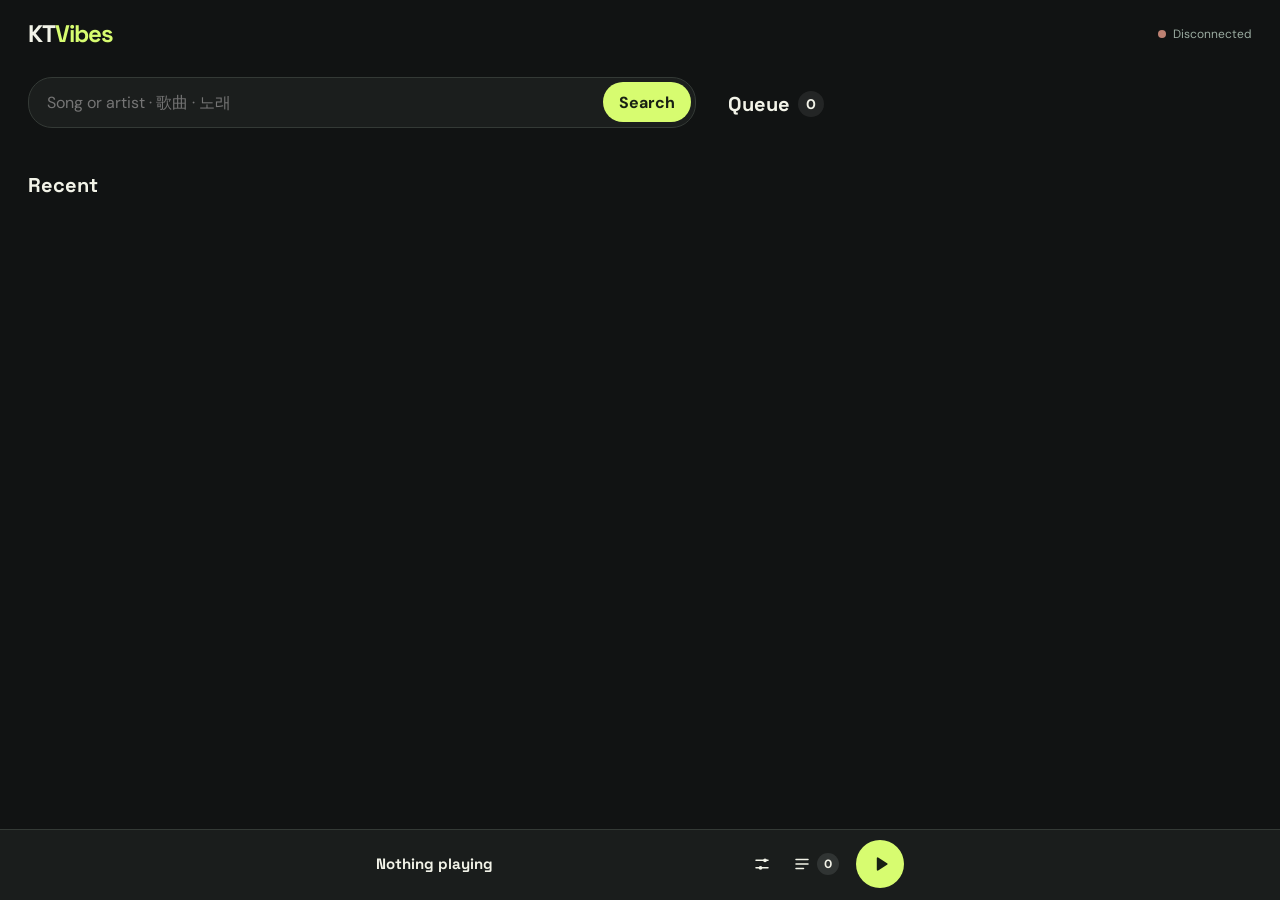
==== commit 3c3f23ac: "Add wide-screen Remote layout" ====
--- a/static/remote.html
+++ b/static/remote.html
@@ -1,27 +1,32 @@
 <!doctype html><html lang="en"><head><meta charset="utf-8"><meta name="viewport" content="width=device-width,initial-scale=1,viewport-fit=cover"><title>KTVibes · Remote</title><link rel="icon" href="/static/favicon-48.png" sizes="48x48" type="image/png"><link rel="icon" href="/static/favicon-32.png" sizes="32x32" type="image/png"><link rel="apple-touch-icon" href="/static/apple-touch-icon.png"><link rel="stylesheet" href="/static/remote.css"><link rel="stylesheet" href="/static/classic-remote.css"></head><body>
 <main class="wrap"><header class="top"><a class="brand" href="/remote">KT<span>Vibes</span></a><span id="connection" class="connection">Connecting</span></header><section id="lcd-window" class="lcd-window classic-only" aria-label="Remote display"><div class="lcd-top"><span id="lcd-mode"></span><b id="lcd-status"></b></div><div class="lcd-digits"><span id="lcd-digits" class="lcd" data-ghost="88888"></span><span class="lcd-stat"><span>예약 <span id="lcd-reserved" class="lcd" data-ghost="88"></span></span><span>남은 <span id="lcd-left" class="lcd" data-ghost="888"></span>분</span></span></div><div id="lcd-song" class="lcd-song"></div></section><section id="handset" class="handset classic-only" aria-label="Handset"><div class="hs-fn"><button class="rk" id="hs-clear">취소<small>CLEAR</small></button><button class="rk org" id="hs-first">우선예약<small>PLAY NEXT</small></button><button class="rk red" id="hs-reserve">예약<small>RESERVE</small></button></div><div class="hs-pad" id="hs-pad"></div><div class="hs-row"><button class="rk grn" id="hs-play"><svg viewBox="0 0 24 24" aria-hidden="true"><rect x="6" y="5" width="4.5" height="14" rx="1.2"/><rect x="13.5" y="5" width="4.5" height="14" rx="1.2"/></svg><span>일시정지</span></button><button class="rk red" id="hs-skip"><svg viewBox="0 0 24 24" aria-hidden="true"><path d="M5 6v12l8-6zM13 6v12l8-6z"/></svg>다음곡</button><button class="rk blu" id="hs-guide"><b>Aa</b>가이드</button><button class="rk ylw react" data-emoji="👏" aria-label="Clap"><b>👏</b>박수</button></div><div class="hs-mix"><div class="rocker"><button data-mix="music" data-step="-0.1" aria-label="Music down">−</button><span>반주<span class="mtr" id="hs-music"></span></span><button data-mix="music" data-step="0.1" aria-label="Music up">+</button></div><div class="rocker"><button data-mix="vocal" data-step="-0.1" aria-label="Vocals down">−</button><span>음성<span class="mtr" id="hs-vocal"></span></span><button data-mix="vocal" data-step="0.1" aria-label="Vocals up">+</button></div></div></section>
-<div id="book-head" class="book-head classic-only"><h2>노래책</h2><small id="book-count"></small></div><form id="search-form" class="searchbar" role="search"><input id="query" required maxlength="200" aria-label="Search songs" placeholder="Song or artist · 歌曲 · 노래" autocomplete="off" role="combobox" aria-autocomplete="list" aria-controls="suggestions" aria-expanded="false"><ul id="suggestions" class="suggestions" role="listbox" hidden></ul><button type="button" id="clear" class="clear" aria-label="Clear search" hidden>×</button><button id="search-button">Search</button></form>
-<section id="results" class="results" aria-label="Search results" aria-live="polite"></section><button id="more" class="more" hidden>More results</button><div id="results-end" class="results-end classic-only" hidden>끝 · END OF RESULTS</div>
+<div class="browse-column"><div id="book-head" class="book-head classic-only"><h2>노래책</h2><small id="book-count"></small></div><form id="search-form" class="searchbar" role="search"><input id="query" required maxlength="200" aria-label="Search songs" placeholder="Song or artist · 歌曲 · 노래" autocomplete="off" role="combobox" aria-autocomplete="list" aria-controls="suggestions" aria-expanded="false"><ul id="suggestions" class="suggestions" role="listbox" hidden></ul><button type="button" id="clear" class="clear" aria-label="Clear search" hidden>×</button><button id="search-button">Search</button></form>
+<section id="results" class="results" aria-label="Search results" aria-live="polite"></section><button id="more" class="more" hidden>More results</button><div id="results-end" class="results-end classic-only" hidden>끝 · END OF RESULTS</div></div>
+<div class="play-column">
 <section id="hero" class="hero" aria-label="Now playing" hidden><img id="hero-glow" class="glow" alt=""><div class="hero-top"><img id="hero-art" class="art" alt=""><div class="hero-text"><div class="eyebrow"><span class="eq" aria-hidden="true"><b></b><b></b><b></b></span><span id="hero-state">NOW SINGING</span></div><h1 id="hero-title"></h1><p id="hero-artist"></p></div></div>
 <div class="hero-time"><span id="hero-position">0:00</span><div class="bar" id="hero-bar" role="slider" tabindex="0" aria-label="Song position"><i></i></div><span id="hero-length">0:00</span></div>
-<div class="hero-actions hero-playback"><button class="play" id="hero-play" aria-label="Play"><svg viewBox="0 0 24 24" aria-hidden="true"><path class="icon-play" d="M8.5 5.8v12.4a1 1 0 0 0 1.5.9l9.7-6.2a1 1 0 0 0 0-1.8L10 4.9a1 1 0 0 0-1.5.9z"/><g class="icon-pause"><rect x="6" y="5" width="4.5" height="14" rx="1.5"/><rect x="13.5" y="5" width="4.5" height="14" rx="1.5"/></g></svg></button><button class="ghost icon" id="skip" aria-label="Skip song"><svg viewBox="0 0 24 24" aria-hidden="true"><path d="M5.5 6.2v11.6a1 1 0 0 0 1.6.8l8-5.8a1 1 0 0 0 0-1.6l-8-5.8a1 1 0 0 0-1.6.8z"/><rect x="16.5" y="5" width="3" height="14" rx="1.2"/></svg></button><div class="hero-timing" role="group" aria-label="Lyrics timing"><button class="ghost hero-offset-button" id="hero-offset-earlier" type="button" aria-label="Decrease lyrics timing by 0.5 seconds">−</button><b id="hero-offset">+0.0s</b><button class="ghost hero-offset-button" id="hero-offset-later" type="button" aria-label="Increase lyrics timing by 0.5 seconds">+</button></div></div>
-<div class="hero-actions hero-utility"><span class="spacer"></span><button class="ghost hero-lyrics" id="hero-lyrics" aria-label="Lyrics" title="Lyrics"><svg viewBox="0 0 24 24" aria-hidden="true"><path d="M6 3.75h8l4 4v12.5H6z" fill="none" stroke="currentColor" stroke-width="1.8" stroke-linejoin="round"/><path d="M14 4v4h4M9 12h6M9 15.5h6" fill="none" stroke="currentColor" stroke-width="1.8" stroke-linecap="round"/></svg><span>Lyrics</span></button><button class="ghost hero-settings" id="open-controls" aria-label="Settings"><svg viewBox="0 0 24 24" aria-hidden="true"><path d="M4 7h10M18 7h2M4 17h4M12 17h8" stroke="currentColor" stroke-width="2" stroke-linecap="round" fill="none"/><circle cx="16" cy="7" r="2.5"/><circle cx="10" cy="17" r="2.5"/></svg><span>Settings</span></button></div>
+<div class="hero-actions"><button class="play" id="hero-play" aria-label="Play"><svg viewBox="0 0 24 24" aria-hidden="true"><path class="icon-play" d="M8.5 5.8v12.4a1 1 0 0 0 1.5.9l9.7-6.2a1 1 0 0 0 0-1.8L10 4.9a1 1 0 0 0-1.5.9z"/><g class="icon-pause"><rect x="6" y="5" width="4.5" height="14" rx="1.5"/><rect x="13.5" y="5" width="4.5" height="14" rx="1.5"/></g></svg></button><button class="ghost icon" id="skip" aria-label="Skip song"><svg viewBox="0 0 24 24" aria-hidden="true"><path d="M5.5 6.2v11.6a1 1 0 0 0 1.6.8l8-5.8a1 1 0 0 0 0-1.6l-8-5.8a1 1 0 0 0-1.6.8z"/><rect x="16.5" y="5" width="3" height="14" rx="1.2"/></svg></button><span class="spacer"></span><button class="ghost" id="open-controls"><svg viewBox="0 0 24 24" aria-hidden="true"><path d="M4 7h10M18 7h2M4 17h4M12 17h8" stroke="currentColor" stroke-width="2" stroke-linecap="round" fill="none"/><circle cx="16" cy="7" r="2.5"/><circle cx="10" cy="17" r="2.5"/></svg>Settings</button></div>
 <div class="reactions" role="group" aria-label="Send a reaction to the device"><button class="react" data-emoji="👏" aria-label="Clap">👏</button><button class="react" data-emoji="🔥" aria-label="Fire">🔥</button><button class="react" data-emoji="🎉" aria-label="Party">🎉</button><button class="react" data-emoji="💚" aria-label="Love">💚</button></div></section>
-<div class="heading" id="queue-heading"><h2><span class="default-only">Queue</span><span class="classic-only">예약곡 <small>RESERVED</small></span><span class="count" id="queue-count">0</span><span class="classic-only qtotal" id="queue-total"></span></h2><button id="queue-collapse" class="queue-collapse" type="button" aria-controls="queue" hidden>Collapse</button></div><section id="queue" class="queue" aria-label="Song queue"></section><button id="queue-more" class="queue-more" type="button" aria-controls="queue" hidden></button>
-<section id="book-new" class="book-part classic-only" aria-label="New songs"></section><div class="heading" id="recent-heading"><h2><span class="default-only">Recent</span><span class="classic-only">최근 <small>RECENT</small></span></h2></div><section id="recent" class="results" aria-label="Recent songs"></section><section id="book-all" class="book-part classic-only" aria-label="Songbook"></section><div id="book-request" class="book-request classic-only"><div><b>찾는 노래가 없나요?</b>Search YouTube above for any song. It joins the book with its own number.</div><button class="rk red" id="book-request-go">검색</button></div><nav id="book-index" class="book-index classic-only" aria-label="Songbook index"></nav>
+<div class="heading" id="queue-heading"><h2><span class="default-only">Queue</span><span class="classic-only">예약곡 <small>RESERVED</small></span><span class="count" id="queue-count">0</span><span class="classic-only qtotal" id="queue-total"></span></h2></div><section id="queue" class="queue" aria-label="Song queue"></section>
+</div>
+<div class="recent-column"><section id="book-new" class="book-part classic-only" aria-label="New songs"></section><div class="heading" id="recent-heading"><h2><span class="default-only">Recent</span><span class="classic-only">최근 <small>RECENT</small></span></h2></div><section id="recent" class="results" aria-label="Recent songs"></section><section id="book-all" class="book-part classic-only" aria-label="Songbook"></section><div id="book-request" class="book-request classic-only"><div><b>찾는 노래가 없나요?</b>Search YouTube above for any song. It joins the book with its own number.</div><button class="rk red" id="book-request-go">검색</button></div><nav id="book-index" class="book-index classic-only" aria-label="Songbook index"></nav></div>
 </main>
 <div id="dock" class="dock"><div class="bar" id="dock-bar"><i></i></div><div class="dock-row"><button id="dock-now" class="dock-now" aria-label="Open settings"><img id="dock-art" class="art" alt="" hidden><span class="info"><strong id="dock-title">Nothing playing</strong><small id="dock-artist"></small></span></button><button class="ghost icon" id="dock-settings" aria-label="Settings"><svg viewBox="0 0 24 24" aria-hidden="true"><path d="M4 7h10M18 7h2M4 17h4M12 17h8" stroke="currentColor" stroke-width="2" stroke-linecap="round" fill="none"/><circle cx="16" cy="7" r="2.5"/><circle cx="10" cy="17" r="2.5"/></svg></button><button class="qchip" id="dock-queue" aria-label="Jump to queue"><svg viewBox="0 0 24 24" aria-hidden="true"><path d="M4 6h16M4 12h16M4 18h10" stroke="currentColor" stroke-width="2" stroke-linecap="round" fill="none"/></svg><b id="dock-count">0</b></button><button class="play" id="dock-play" aria-label="Play"><svg viewBox="0 0 24 24" aria-hidden="true"><path class="icon-play" d="M8.5 5.8v12.4a1 1 0 0 0 1.5.9l9.7-6.2a1 1 0 0 0 0-1.8L10 4.9a1 1 0 0 0-1.5.9z"/><g class="icon-pause"><rect x="6" y="5" width="4.5" height="14" rx="1.5"/><rect x="13.5" y="5" width="4.5" height="14" rx="1.5"/></g></svg></button></div></div>
 <nav id="tabs" class="tabs classic-only" aria-label="Remote sections"><button data-tab="handset"><svg viewBox="0 0 24 24" aria-hidden="true"><rect x="7" y="2.5" width="10" height="19" rx="3"/><path d="M10 8h4M10 12h4M10 16h4"/></svg>리모컨</button><button data-tab="book"><svg viewBox="0 0 24 24" aria-hidden="true"><path d="M4 5a2 2 0 0 1 2-2h13v16H6a2 2 0 0 0-2 2z"/><path d="M4 21V5M9 7h6"/></svg>노래책</button><button data-tab="queue"><svg viewBox="0 0 24 24" aria-hidden="true"><path d="M8 6h12M8 12h12M8 18h12M4 6h.01M4 12h.01M4 18h.01"/></svg>예약<b id="tab-count" class="badge" hidden>0</b></button><button data-tab="settings"><svg viewBox="0 0 24 24" aria-hidden="true"><circle cx="12" cy="12" r="3"/><path d="M12 2v3M12 19v3M2 12h3M19 12h3M4.9 4.9 7 7M17 17l2.1 2.1M4.9 19.1 7 17M17 7l2.1-2.1"/></svg>설정</button></nav><div id="toast" class="toast" role="status"><span id="toast-key" class="toast-key classic-only"></span><span id="toast-text"></span><button id="toast-action" hidden></button></div>
 <div class="scrim" id="scrim"></div>
 <section class="sheet" id="sheet" role="dialog" aria-label="Settings" aria-modal="true" inert><button class="handle" id="sheet-handle" aria-label="Close settings"></button>
+<div class="now"><img id="sheet-art" class="art" alt="" hidden><div class="info"><strong id="sheet-title">Nothing playing</strong><small>Changes show on the device</small></div></div>
+<div class="sg" id="sg-position"><h4 class="classic-only">위치 <small>POSITION</small></h4><div class="scrub"><span id="position">0:00</span><span class="seek-hint classic-only">드래그해서 이동 · DRAG TO SEEK</span><input type="range" id="scrub" min="0" max="1" step="0.1" value="0" aria-label="Song position"><span id="length">0:00</span></div></div>
 <div class="sg" id="sg-mix"><h4><span class="default-only">Mix</span><span class="classic-only">믹스 <small>MIX</small></span></h4><div class="mixline"><label class="slider-label" for="vocal"><span class="classic-only nm">음성<small>VOCAL</small></span><span class="default-only">Guide vocals </span><span id="vocal-value">10%</span></label><button class="rk classic-only" data-mix-step="vocal" data-step="-0.1" aria-label="Vocals down">−</button><input type="range" id="vocal" min="0" max="1" step="0.01" value="0.1"><button class="rk classic-only" data-mix-step="vocal" data-step="0.1" aria-label="Vocals up">+</button></div><div class="mixline"><label class="slider-label" for="music"><span class="classic-only nm">반주<small>MUSIC</small></span><span class="default-only">Music </span><span id="music-value">100%</span></label><button class="rk classic-only" data-mix-step="music" data-step="-0.1" aria-label="Music down">−</button><input type="range" id="music" min="0" max="1" step="0.01" value="1"><button class="rk classic-only" data-mix-step="music" data-step="0.1" aria-label="Music up">+</button></div><p class="sublbl classic-only">프리셋 · PRESETS</p>
 <div class="presets" role="group" aria-label="Mix presets"><button data-vocal="0" data-music="1"><span class="classic-only ko">끔</span>Off</button><button data-vocal="0.1" data-music="1"><span class="classic-only ko">속삭임</span>Whisper</button><button data-vocal="0.5" data-music="1"><span class="classic-only ko">듀엣</span>Duet</button><button data-vocal="1" data-music="1"><span class="classic-only ko">원곡</span>Original</button><button data-vocal="1" data-music="0"><span class="classic-only ko">아카펠라</span>A cappella</button></div></div>
 <div class="sg" id="sg-key"><h4><span class="default-only">Key &amp; speed</span><span class="classic-only">키 · 속도 <small>KEY &amp; SPEED</small></span></h4><div class="stepper" id="stepper"><button id="key-down" aria-label="Lower key one semitone">♭<small class="classic-only">DOWN</small></button><div class="mid"><div class="roll" id="roll" aria-live="polite"><span>0</span></div><small id="key-note">Original key</small></div><button id="key-up" aria-label="Raise key one semitone">♯<small class="classic-only">UP</small></button></div>
 <label class="slider-label" for="speed"><span class="classic-only nm">속도<small>Speed</small></span><span class="default-only">Speed </span><span id="speed-value">100%</span></label><input type="range" id="speed" min="0.5" max="1.5" step="0.05" value="1"><div class="ends classic-only"><span>0.5×</span><span>1.5×</span></div><div class="row-end"><button id="key-reset" class="small"><span class="default-only">Reset key &amp; speed</span><span class="classic-only">키 · 속도 초기화<small>RESET KEY &amp; SPEED</small></span></button></div></div>
 <div class="sg" id="sg-display"><h4><span class="default-only">Display</span><span class="classic-only">화면 <small>DISPLAY</small></span></h4><div class="seg-row"><span>Lyrics</span><div class="seg" data-action="lyric_mode" role="group" aria-label="Lyrics on the device"><i class="pill"></i><button data-value="two">2 lines</button><button data-value="scroll">Scroll</button><button data-value="off">Off</button></div></div>
 <div class="seg-row"><span><span class="classic-only ko">배경 영상</span>Video</span><div class="seg" data-action="video_mode" role="group" aria-label="Music video on the device"><i class="pill"></i><button data-value="show"><span class="default-only">Show</span><span class="classic-only">표시</span></button><button data-value="blur"><span class="default-only">Blur</span><span class="classic-only">흐림</span></button><button data-value="hide"><span class="default-only">Hide</span><span class="classic-only">숨김</span></button></div></div>
-<div class="seg-row"><span><span class="classic-only ko">발음</span><span class="default-only">Pronunciation</span></span><div class="seg" data-action="guide" role="group" aria-label="Pronunciation guide"><i class="pill"></i><button data-value="off"><span class="default-only">Off</span><span class="classic-only">끔</span></button><button data-value="latin" aria-label="Romanization">Aa</button><button data-value="jyutping" aria-label="Jyutping">粵</button><button data-value="hangul" aria-label="Hangul">가</button><button data-value="kana" aria-label="Japanese kana">あ</button></div></div>
+<div class="seg-row"><span><span class="classic-only ko">가이드</span>Guide</span><div class="seg" data-action="guide" role="group" aria-label="Pronunciation guide"><i class="pill"></i><button data-value="off"><span class="default-only">Off</span><span class="classic-only">끔</span></button><button data-value="latin" aria-label="Romanization">Aa</button><button data-value="jyutping" aria-label="Jyutping">粵</button><button data-value="hangul" aria-label="Hangul">가</button></div></div>
 <label class="slider-label" for="lyric-scale"><span class="classic-only nm">가사 크기<small>Lyric size</small></span><span class="default-only">Lyric size </span><span id="lyric-scale-value">150%</span></label><input type="range" id="lyric-scale" min="0.6" max="2.5" step="0.1" value="1.5"><div class="ends classic-only"><span>60%</span><span>250%</span></div></div>
+<div class="sg" id="sg-lyrics"><h4><span class="default-only">Fix lyrics</span><span class="classic-only">가사 고치기 <small>FIX LYRICS</small></span></h4><div class="offset"><span><span class="default-only">Timing </span><b id="offset-value">+0.0s</b></span><button id="earlier" aria-label="Shift lyrics minus half a second">−0.5s<small class="classic-only">LATER</small></button><button id="later" aria-label="Shift lyrics plus half a second">+0.5s<small class="classic-only">EARLIER</small></button></div><small class="muted">Positive timing shows lyrics earlier.</small>
+<div class="seg-row"><span><span class="classic-only ko">가사가 틀렸나요?</span>Wrong lyrics or language</span><button id="lyric-version" class="small"><span class="default-only">Choose…</span><span class="classic-only">고르기<small>CHOOSE…</small></span></button></div></div>
 <div id="room-time" class="sg" hidden><h4><span class="default-only">Room time</span><span class="classic-only">남은 시간 <small>ROOM TIME</small></span></h4><div class="seg-row"><span><span id="room-left">30분 left</span><small id="room-end" class="classic-only"></small></span><div class="room-add"><button class="small" data-minutes="10">+10분<small class="classic-only">서비스 SERVICE</small></button><button class="small" data-minutes="30">+30분<small class="classic-only">서비스 SERVICE</small></button></div></div></div>
 <div class="sg" id="sg-theme"><h4><span class="default-only">Theme</span><span class="classic-only">테마 <small>THEME</small></span></h4><div class="seg-row"><span class="default-only">Look</span><div class="seg" data-action="theme" role="group" aria-label="Theme on the device"><i class="pill"></i><button data-value="default">Default</button><button data-value="classic">Classic<span class="classic-only"> 클래식</span></button></div></div></div></section>
 <script type="module" src="/static/remote.js"></script></body></html>
--- a/static/remote.css
+++ b/static/remote.css
@@ -12,6 +12,7 @@
 :focus-visible{outline:2px solid var(--lime);outline-offset:3px}
 [hidden]{display:none!important}
 .wrap{max-width:560px;margin:auto;padding:0 18px}
+.browse-column,.play-column,.recent-column{display:contents}
 .art{flex:none;object-fit:cover;background:var(--panel2)}
 
 /* Header */
@@ -45,7 +46,6 @@
 .result-icon{display:grid;place-items:center;width:34px;height:34px;flex:none;border-radius:50%;color:var(--lime);transition:background .25s,color .25s}
 .result-icon svg{width:20px;height:20px;fill:none;stroke:currentColor;stroke-width:2.4;stroke-linecap:round;stroke-linejoin:round}
 .result-icon.added{background:var(--lime);color:var(--on-lime)}.result-icon.added svg{animation:pop .45s var(--bouncy)}
-.result-icon.confirm{background:var(--amber);color:#211b0d}.result-icon.count{background:var(--lime);color:var(--on-lime);font-size:12px;font-weight:850;font-variant-numeric:tabular-nums}
 .result-icon.failed{color:var(--red)}
 @keyframes pop{from{transform:scale(.3) rotate(-30deg);opacity:0}}
 /* New results rise in one after another. */
@@ -68,12 +68,6 @@
 /* Section headings */
 .heading{display:flex;align-items:baseline;justify-content:space-between;margin:32px 0 10px}
 .heading h2{font-size:20px}
-.queue-collapse{margin-left:auto;padding:6px 10px;border:1px solid var(--line);border-radius:999px;color:var(--muted);font-size:12px;font-weight:700;white-space:nowrap}
-.queue-collapse:hover{color:var(--ink);border-color:#ffffff44}
-.queue-more{display:block;width:100%;min-height:44px;margin:8px 0 0;padding:10px 14px;border:1px solid var(--line);border-radius:14px;background:var(--panel);color:var(--ink);font-size:13px;font-weight:700}
-.queue-more:hover{border-color:#d7fc7066;background:var(--panel2)}
-#queue-collapse[hidden],#queue-more[hidden]{display:none}
-.queue-collapse:focus-visible,.queue-more:focus-visible{outline:2px solid var(--lime);outline-offset:2px}
 .count{display:inline-grid;place-items:center;min-width:26px;height:26px;margin-left:8px;padding:0 8px;border-radius:13px;background:#ffffff14;font:700 14px 'DM Sans',sans-serif;vertical-align:2px}
 .bump{animation:bump .5s var(--bouncy)}
 @keyframes bump{35%{transform:scale(1.45);background:var(--lime);color:var(--on-lime)}}
@@ -97,15 +91,8 @@
 .bar i{position:absolute;inset:0 auto 0 0;width:calc(var(--p,0)*100%);border-radius:3px;background:var(--lime);transition:width .5s linear}
 .hero .bar::before{content:'';position:absolute;inset:-12px 0}  /* a taller touch target than the bar itself */
 .hero .bar i::after{content:'';position:absolute;right:-7px;top:50%;width:14px;height:14px;margin-top:-7px;border-radius:50%;background:var(--lime);box-shadow:0 2px 8px #0008}
-.hero-playback{flex-wrap:wrap}
-.hero-timing{display:flex;align-items:center;gap:4px;margin:0 0 0 auto;flex:none}
-.hero-timing>b{min-width:46px;text-align:center;font-variant-numeric:tabular-nums;color:var(--ink);white-space:nowrap}
-.hero-timing .hero-offset-button{justify-content:center;width:44px;height:44px;min-width:44px;padding:0;border-radius:50%}
 .hero-actions{display:flex;align-items:center;gap:10px;margin-top:14px}
-.hero-actions.hero-utility{justify-content:flex-end;margin-top:8px}
 .spacer{flex:1}
-.hero-actions .hero-lyrics,.hero-actions .hero-settings{flex:none}
-.hero-lyrics svg,.hero-settings svg{flex:none}
 /* Play morphs: circle when paused, rounded square when playing. */
 .play{display:grid;place-items:center;width:56px;height:56px;flex:none;border-radius:28px;background:var(--lime);color:var(--on-lime);transition:border-radius .4s var(--bouncy),transform .3s var(--bouncy)}
 .play.playing{border-radius:16px}.play:not(:disabled):active{border-radius:8px;transform:scale(.94)}
@@ -123,15 +110,12 @@
 .react:active{transform:scale(.85);border-radius:12px}
 .float{position:fixed;z-index:50;pointer-events:none;font-size:30px;will-change:transform,opacity}
 
-/* Queue: swipe left to remove, right to play next; long-press a row to reorder it. */
+/* Queue: drag the grip, or long-press a row, to move a song. The column can't grow past the screen,
+   so a long title ellipsizes instead of pushing × and the grip out of reach. */
 .queue{position:relative;display:grid;grid-template-columns:minmax(0,1fr)}
-.queue-swipe{position:relative;min-width:0;overflow:hidden;border-top:1px solid var(--line);background:var(--bg);touch-action:pan-y}
-.queue-swipe:first-child{border-top:0}
 .row{position:relative;display:flex;align-items:center;gap:10px;padding:10px 0;border-top:1px solid var(--line);background:var(--bg);touch-action:pan-y;user-select:none;-webkit-user-select:none;-webkit-touch-callout:none}
-.queue-swipe .row{z-index:1;padding-right:8px;border-top:0;transition:transform .4s var(--spring-soft)}
-.queue-swipe.dragging .row{transition:none}
+.row:first-child{border-top:0}
 .row .num{width:20px;flex:none;font-size:12px;color:var(--muted);font-variant-numeric:tabular-nums;text-align:center}
-.row .num:focus-visible{outline:2px solid var(--lime);outline-offset:2px;border-radius:5px}
 .thumb{position:relative;width:52px;height:52px;flex:none}
 .thumb .art{width:44px;height:44px;margin:4px;border-radius:12px}
 /* Preparation progress rings the thumbnail, then flashes lime and fades once the song is ready. */
@@ -149,22 +133,11 @@
 .row .error{white-space:normal;display:-webkit-box;-webkit-line-clamp:2;-webkit-box-orient:vertical}
 .retry{height:32px;margin-top:6px;padding:0 12px;border:1px solid var(--line);border-radius:16px;font-size:12px}
 .row-button{display:grid;place-items:center;width:40px;height:44px;flex:none;color:var(--muted);font-size:20px}
-.lyrics-button{width:auto;min-width:54px;max-width:88px;padding:0 8px;border:1px solid var(--line);border-radius:16px;font-size:11px;font-weight:700;white-space:nowrap}
-.lyrics-button[data-lyrics-source=processing]{color:var(--amber);border-color:#ffb86b66}
-.lyrics-button[data-lyrics-source=synced]{color:var(--lime);border-color:#d7fc7066}
-.lyrics-button[data-lyrics-source=plain]{color:#8fcaff;border-color:#8fcaff66}
-.lyrics-button[data-lyrics-source=missing],.lyrics-button[data-lyrics-source=unknown]{color:var(--muted)}
-.lyrics-button[data-lyrics-source=error]{color:var(--red);border-color:#ff667066}
 .row-button:hover{color:var(--ink)}
-.queue-swipe-action{position:absolute;top:1px;bottom:1px;z-index:0;display:grid;place-items:center;width:96px;padding:0 8px;font-size:13px;font-weight:700;touch-action:pan-y}
-.queue-next{left:0;background:var(--lime);color:var(--on-lime)}
-.queue-remove{right:0;background:#e5484d;color:#fff}
-.queue-swipe:has(.queue-next:focus-visible) .row{transform:translateX(96px)}
-.queue-swipe:has(.queue-remove:focus-visible) .row{transform:translateX(-96px)}
-.queue-swipe.open .row{box-shadow:4px 0 10px #0004}
-.queue-swipe.lifted{z-index:10;overflow:visible}
-.queue-swipe.lifted .row{border-radius:0;background:var(--panel2);box-shadow:0 18px 40px #000c,0 0 0 1px #d7fc7044;cursor:grabbing}
-.queue-swipe.shifting{transition:transform .35s var(--spring-soft)}
+.grip{touch-action:none;cursor:grab}.grip svg{width:20px;height:20px;fill:currentColor}
+.row.lifted{z-index:10;border-radius:18px;background:var(--panel2);border-top-color:transparent;box-shadow:0 18px 40px #000c,0 0 0 1px #d7fc7044;cursor:grabbing}
+.row.lifted+.row{border-top-color:transparent}
+.row.shifting{transition:transform .35s var(--spring-soft)}
 
 /* Recent: swipe a row left to reveal Delete; ⋯ opens more actions. */
 .swipe{position:relative}
@@ -175,10 +148,6 @@
 .song-more{position:absolute;top:0;bottom:0;right:8px;z-index:2;width:36px;height:36px;margin:auto 0;border-radius:18px;color:var(--muted);font-size:20px;line-height:1;transition:opacity .2s}
 .song-more:hover{color:var(--ink);background:#ffffff14}
 .swipe.open .song-more,.swipe.dragging .song-more{opacity:0;pointer-events:none}
-.recent-next{position:absolute;top:0;right:8px;bottom:0;z-index:2;display:grid;place-items:center;width:36px;height:36px;margin:auto 0;border-radius:18px;color:var(--lime);transition:opacity .2s,background .2s}
-.recent-next svg{width:20px;height:20px;fill:none;stroke:currentColor;stroke-width:2;stroke-linecap:round;stroke-linejoin:round}
-.recent-next:hover{background:#d7fc7018}.recent-next:disabled{opacity:.5}
-.swipe.open .recent-next,.swipe.dragging .recent-next{opacity:0;pointer-events:none}
 .song-menu{position:absolute;top:calc(50% + 20px);right:8px;z-index:6;display:flex;flex-direction:column;min-width:190px;padding:6px;background:var(--panel2);border:1px solid var(--line);border-radius:16px;box-shadow:0 16px 40px #000a;transform-origin:100% 0;animation:menu-in .25s var(--spring)}
 .song-menu button{padding:12px 14px;border-radius:10px;text-align:left;font-size:14px}
 .song-menu button:hover{background:#ffffff12}.song-menu .danger{color:var(--red)}
@@ -203,6 +172,9 @@
 body.sheet-open .scrim{opacity:1;pointer-events:auto}body.sheet-open .sheet{transform:none}
 .sheet .handle{display:block;width:40px;height:4px;margin:4px auto 10px;border-radius:2px;background:var(--muted)}
 .sheet h4{margin:22px 0 4px;font-size:11px;font-weight:700;letter-spacing:2px;text-transform:uppercase;color:var(--lime)}
+.sheet .now{display:flex;align-items:center;gap:12px}.sheet .now .art{width:40px;height:40px;border-radius:10px}
+.sheet .now .info{min-width:0}.sheet .now strong{display:block;font:700 16px 'Space Grotesk','Noto Sans CJK SC',sans-serif;white-space:nowrap;overflow:hidden;text-overflow:ellipsis}.sheet .now small{font-size:12px;color:var(--muted)}
+.scrub{display:flex;align-items:center;gap:12px;margin-top:8px;font-size:12px;color:var(--muted);font-variant-numeric:tabular-nums}
 .slider-label{display:flex;justify-content:space-between;margin-top:12px;font-size:14px}.slider-label span{color:var(--muted);font-variant-numeric:tabular-nums}
 .slider-label .default-only{color:inherit}  /* the words stay white; only the value is muted */
 .muted{display:block;margin-top:4px;color:var(--muted);font-size:12px}
@@ -216,6 +188,7 @@
 input[type=range]::-webkit-slider-thumb{-webkit-appearance:none;width:4px;height:var(--handle);margin-top:calc((var(--track) - var(--handle))/2);border-radius:2px;background:var(--lime)}
 input[type=range]::-moz-range-thumb{width:4px;height:var(--handle);border:0;border-radius:2px;background:var(--lime)}
 input[type=range]:disabled{opacity:.4;cursor:default}
+.scrub input[type=range]{--track:8px;--handle:28px;--gap:4px}
 .presets{display:flex;flex-wrap:wrap;gap:6px;margin-top:8px}
 .presets button{height:34px;padding:0 12px;border-radius:17px;border:1px solid var(--line);font-size:13px;color:var(--muted);transition:border-radius .3s var(--bouncy),background .2s,color .2s}
 .presets button:active{border-radius:8px}
@@ -235,13 +208,9 @@
 .seg.ready .pill{transition:transform .45s var(--spring),width .45s var(--spring)}
 .seg button{position:relative;z-index:1;height:36px;padding:0 13px;color:var(--muted);font-size:13px;font-weight:500;transition:color .25s}
 .seg button[aria-pressed=true]{color:var(--on-lime);font-weight:700}
-.lyric-timing{display:flex;align-items:center;gap:8px;margin:12px 14px 0;font-size:13px}
-.lyric-timing .timing-label{flex:1;color:var(--muted)}
-.lyric-timing b{font-variant-numeric:tabular-nums;color:var(--ink)}
-.lyric-timing button{height:34px;padding:0 10px;border-radius:17px;font-size:12px}
-.lyric-preview{max-height:28vh;overflow:auto;margin:10px 14px 0;padding:10px 12px;border-radius:10px;background:#ffffff08;border:1px solid #ffffff16}
-.lyric-preview:empty{display:none}
-.lyric-preview p{margin:0;color:var(--muted);font-size:13px;line-height:1.5}
+.offset{display:flex;align-items:center;gap:8px;margin-top:12px;font-size:14px}.offset span{flex:1}.offset b{font-weight:400;color:var(--muted);font-variant-numeric:tabular-nums}
+.offset button{height:40px;padding:0 14px;border-radius:20px;border:1px solid var(--line);background:var(--panel2);font-size:13px;transition:border-radius .3s var(--bouncy)}
+.offset button:not(:disabled):active{border-radius:8px}
 
 /* Toast: above the dock; drops in from the top while the sheet covers the bottom. */
 .toast{position:fixed;left:50%;bottom:calc(var(--dock) + 16px);z-index:40;display:flex;align-items:center;gap:12px;width:max-content;max-width:calc(100% - 32px);padding:8px 8px 8px 18px;min-height:44px;border-radius:16px;background:#262b27f2;border:1px solid var(--line);font-size:14px;box-shadow:0 8px 30px #0008;transform:translate(-50%,20px);opacity:0;pointer-events:none;transition:transform .45s var(--spring),opacity .2s}
@@ -255,17 +224,10 @@
 /* Lyrics picker: every LRCLIB version of the song. */
 .lyric-sheet{position:fixed;inset:0;z-index:45;display:flex;align-items:flex-end;justify-content:center;background:#000a;animation:fade-in .2s both}
 .lyric-sheet.out{animation:fade-out .2s both}.lyric-sheet.out .lyric-sheet-panel{animation:sheet-out .2s both}
-.lyric-sheet-panel{width:min(100%,640px);height:min(80vh,720px);height:min(80dvh,720px);max-height:calc(100dvh - env(safe-area-inset-top));display:flex;flex-direction:column;padding:16px 16px calc(16px + env(safe-area-inset-bottom));background:var(--panel);border:1px solid var(--line);border-bottom:0;border-radius:24px 24px 0 0;animation:sheet-in .45s cubic-bezier(.34,1.3,.64,1) both}
-.lyric-sheet-grip{position:relative;display:block;width:48px;height:28px;flex:none;margin:0 auto 4px;padding:0;border:0;border-radius:8px;background:transparent;touch-action:none;cursor:grab}
-.lyric-sheet-grip::before{content:'';position:absolute;top:12px;left:4px;width:40px;height:4px;border-radius:2px;background:var(--muted)}
-.lyric-sheet-grip:active{cursor:grabbing}
-.lyric-tabs{display:grid;grid-template-columns:1fr 1fr;gap:6px;margin:0 0 10px;padding:4px;border-radius:13px;background:var(--panel2)}
-.lyric-tabs button{min-height:38px;border-radius:10px;color:var(--muted);font-weight:700}.lyric-tabs button.active{background:var(--lime);color:var(--on-lime)}
-.lyric-view-pane,.lyric-choose-pane{min-height:0;display:flex;flex-direction:column;overflow:hidden}.lyric-view-pane[hidden],.lyric-choose-pane[hidden]{display:none}
-.lyric-view-controls{display:flex;align-items:center;justify-content:space-between;gap:8px;flex:none;margin-bottom:6px}.lyric-view-timing{display:flex;align-items:center;gap:6px;min-width:0}.lyric-view-timing b{min-width:48px;color:var(--muted);font-size:12px;font-variant-numeric:tabular-nums;text-align:center}.lyric-view-timing button{min-width:48px;min-height:40px;padding:0 7px;border:1px solid var(--line);border-radius:12px;background:var(--panel2);font-size:12px}.lyric-font-controls{display:flex;justify-content:flex-end;gap:8px;flex:none}.lyric-font-controls button{min-width:42px;min-height:40px;border:1px solid var(--line);border-radius:10px;background:var(--panel2);font-weight:700}
-.seg[data-action=guide] button{padding:0 9px}
-.lyric-view-status,.lyric-choose-status{flex:none;margin:0 0 8px;color:var(--muted);font-size:12px}.lyric-reader{min-height:120px;flex:1;overflow:auto;margin:0;padding:14px;border:1px solid var(--line);border-radius:14px;background:var(--panel2);white-space:pre-wrap;overflow-wrap:anywhere;font:400 17px/1.8 system-ui,sans-serif;overscroll-behavior:contain}
-.lyric-choose-pane{flex:1}.lyric-choose-pane .lyric-options{min-height:0;flex:1}.lyric-choose-pane .lyric-preview{display:none}
+.lyric-sheet-panel{width:min(100%,640px);max-height:80vh;display:flex;flex-direction:column;padding:16px 16px calc(16px + env(safe-area-inset-bottom));background:var(--panel);border:1px solid var(--line);border-bottom:0;border-radius:24px 24px 0 0;animation:sheet-in .45s cubic-bezier(.34,1.3,.64,1) both}
+.lyric-sheet-head{display:flex;align-items:center;justify-content:space-between;gap:12px;margin-bottom:12px}
+.lyric-sheet-head strong{font-size:16px;overflow:hidden;text-overflow:ellipsis;white-space:nowrap}
+.lyric-sheet-head button{height:36px;padding:0 14px;border:1px solid var(--line);border-radius:18px}
 .lyric-search{display:flex;gap:8px;margin-bottom:12px}
 .lyric-search input{flex:1;min-width:0;padding:10px 14px;border:1px solid var(--line);border-radius:12px;background:#121513;font-size:16px}
 .lyric-search button{padding:0 16px;border-radius:20px;background:var(--lime);color:var(--on-lime);font-weight:700}
@@ -279,19 +241,20 @@
 .lyric-option small{font-size:13px;opacity:.85;overflow:hidden;text-overflow:ellipsis;white-space:nowrap}
 .lyric-option small.count{font-size:11px;color:var(--muted)}
 .lyric-option.current{border-color:var(--lime)}.lyric-option.busy{opacity:.6}
-.lyric-card-head{flex-wrap:wrap}.lyric-card-head span{flex-basis:100%}
-.lyric-formats,.lyric-card-actions{display:flex;flex-wrap:wrap;gap:6px}
-.lyric-format{flex:none!important;padding:3px 7px;border:1px solid var(--line);border-radius:999px;font-size:10px!important;white-space:normal!important}
-.lyric-format.selected{border-color:var(--lime);color:var(--lime)}
-.lyric-card-previews{display:grid;gap:6px}.lyric-card-preview{display:grid;gap:3px;min-width:0}.lyric-card-preview small{white-space:pre-wrap;overflow-wrap:anywhere}
-.lyric-card-preview .lyric-preview-label{color:var(--lime);font-weight:700;white-space:normal}
-.lyric-card-actions button{min-height:34px;padding:6px 10px;border:1px solid var(--line);border-radius:10px;background:var(--panel);color:var(--ink);font-size:12px;font-weight:700}
-.lyric-card-actions button:disabled{opacity:.5}
 .lyric-all{padding:12px;color:var(--muted);font-size:13px}
 @keyframes sheet-in{from{transform:translateY(100%)}}@keyframes sheet-out{to{transform:translateY(100%)}}
 @keyframes fade-in{from{opacity:0}}@keyframes fade-out{to{opacity:0}}
 
 @media(prefers-reduced-motion:reduce){*,*::before,*::after{animation-duration:.01ms!important;animation-iteration-count:1!important;transition-duration:.01ms!important}}
-@media(max-width:390px){.hero-timing{margin-left:0}.hero-actions.hero-utility{justify-content:flex-start}.hero-actions.hero-utility .spacer{display:none}.hero-lyrics,.hero-settings{width:44px;padding:0;justify-content:center;gap:0}.hero-lyrics span,.hero-settings span{display:none}}
+@media(min-width:960px){
+ body:not([data-theme=classic]) .wrap{display:grid;grid-template-columns:minmax(0,1.12fr) minmax(360px,.88fr);grid-template-rows:auto auto minmax(0,1fr);grid-template-areas:"top top" "browse play" "recent play";column-gap:32px;row-gap:12px;max-width:1320px;padding:0 28px;align-content:start}
+ body:not([data-theme=classic]) .top{grid-area:top}
+ body:not([data-theme=classic]) .browse-column{grid-area:browse;display:flex;flex-direction:column;min-width:0}
+ body:not([data-theme=classic]) .play-column{grid-area:play;grid-row:2 / span 2;display:flex;flex-direction:column;min-width:0;align-self:start}
+ body:not([data-theme=classic]) .recent-column{grid-area:recent;display:flex;flex-direction:column;min-width:0}
+ body:not([data-theme=classic]) .searchbar{position:relative;top:auto;box-shadow:none}
+ body:not([data-theme=classic]) .hero{margin-top:0}
+ body:not([data-theme=classic]) #queue-heading{margin-top:20px}
+}
 /* Classic theme: room time. */
 .room-add{display:flex;gap:8px}
--- a/static/classic-remote.css
+++ b/static/classic-remote.css
@@ -13,11 +13,11 @@
 body[data-theme=classic] :is(h1,h2,h3,.brand){font-family:'IBM Plex Sans KR','Noto Sans CJK KR',sans-serif;letter-spacing:-.02em}
 body[data-theme=classic] .brand{display:inline-block;padding:2px 10px;border-radius:5px;background:#e9ecf2;color:#1b1f5a;box-shadow:inset 0 -3px 0 #0003}
 body[data-theme=classic] .brand span{color:#c2185b}
-body[data-theme=classic] :is(.play,.ghost,.small,.qchip){border-radius:6px;box-shadow:inset 0 -3px 0 #0005,0 1px 0 #000}
+body[data-theme=classic] :is(.play,.ghost,.small,.qchip,.lyric-sheet-head button){border-radius:6px;box-shadow:inset 0 -3px 0 #0005,0 1px 0 #000}
 body[data-theme=classic] :is(.ghost,.small,.qchip){border:1px solid #ffffff26;background:linear-gradient(#2c2c70,#16164a);color:#e9ecf2}
 body[data-theme=classic] :is(.play,.primary){background:linear-gradient(#ffe97a,#f5c800);color:var(--on-lime)}
 body[data-theme=classic] .hero h1{color:#ffe14a;text-shadow:2px 2px 0 #000}
-body[data-theme=classic] :is(.hero-time,#dock-count){font-family:'Share Tech Mono',monospace;color:var(--digits)}
+body[data-theme=classic] :is(.hero-time,#position,#length,#dock-count){font-family:'Share Tech Mono',monospace;color:var(--digits)}
 body[data-theme=classic] .sheet h4{color:var(--digits);font-family:'Share Tech Mono',monospace;letter-spacing:.15em}
 body[data-theme=classic] .seg{border-radius:6px;background:#05051a}
 body[data-theme=classic] .seg .pill{border-radius:4px;background:linear-gradient(#ffe97a,#f5c800)}
@@ -25,10 +25,10 @@
 body[data-theme=classic] .searchbar:focus-within{border-color:#ffe14a66}
 body[data-theme=classic] :is(.tag,.presets button[aria-pressed=true]){background:#ffe14a22;border-color:#ffe14a66}
 body[data-theme=classic] .empty-icon{background:#ffe14a1a}
-body[data-theme=classic] :is(.row.lifted,.queue-swipe.lifted .row){box-shadow:0 18px 40px #000c,0 0 0 1px #ffe14a44}
+body[data-theme=classic] .row.lifted{box-shadow:0 18px 40px #000c,0 0 0 1px #ffe14a44}
 body[data-theme=classic] .lyric-sheet-panel{border-radius:14px 14px 0 0;border-color:#ff3ea555}
 /* Classic polish (design review): one type family, distinct surfaces (panels vs buttons), digital read-outs for numbers. */
-body[data-theme=classic] :is(h1,h2,h3,.brand,.empty strong,.dock .info strong,.stepper button){font-family:'IBM Plex Sans KR','Noto Sans CJK KR',sans-serif}
+body[data-theme=classic] :is(h1,h2,h3,.brand,.empty strong,.dock .info strong,.sheet .now strong,.stepper button){font-family:'IBM Plex Sans KR','Noto Sans CJK KR',sans-serif}
 body[data-theme=classic]{--panel:#15143f;--panel2:#26245f;--line:#3c3984}
 body[data-theme=classic] :is(.ghost,.small,.qchip){background:linear-gradient(#302e78,#26245f);border-color:#4b48a0}
 body[data-theme=classic] .roll{font-family:'Share Tech Mono',monospace;font-weight:400;letter-spacing:0;color:var(--digits)}
@@ -45,8 +45,8 @@
 body[data-theme=classic] .dock{display:none}
 body[data-theme=classic] .wrap{padding:calc(12px + env(safe-area-inset-top)) 16px calc(96px + env(safe-area-inset-bottom))}
 body[data-theme=classic]:not([data-tab=handset]) #handset,
-body[data-theme=classic]:not([data-tab=book]) .wrap>:is(#book-head,#search-form,#results,#more,#results-end,#book-new,#recent-heading,#recent,#book-all,#book-request),
-body[data-theme=classic]:not([data-tab=queue]) .wrap>:is(#hero,#queue-heading,#queue,#queue-more){display:none}
+body[data-theme=classic]:not([data-tab=book]) .wrap :is(#book-head,#search-form,#results,#more,#results-end,#book-new,#recent-heading,#recent,#book-all,#book-request),
+body[data-theme=classic]:not([data-tab=queue]) .wrap :is(#hero,#queue-heading,#queue){display:none}
 body[data-theme=classic] #hero .reactions{display:none}
 /* The LCD window. */
 .lcd-window{margin:10px 0 14px;padding:12px 14px 10px;background:var(--lcd);border-radius:12px;box-shadow:inset 0 0 0 2px #000,inset 0 0 0 4px #2b3c8e,inset 0 8px 18px #000a}
@@ -68,7 +68,7 @@
 /* 설정: the settings sheet as the tab's page, room time first. */
 body[data-theme=classic]:not([data-tab=settings]) .sheet{display:none}
 body[data-theme=classic][data-tab=settings] .sheet{position:static;inset:auto;display:flex;flex-direction:column;width:auto;max-width:none;max-height:none;margin:0 16px calc(96px + env(safe-area-inset-bottom));transform:none;visibility:visible;opacity:1;overflow:visible;border-radius:14px;box-shadow:none}
-body[data-theme=classic][data-tab=settings] .sheet .handle{display:none}
+body[data-theme=classic][data-tab=settings] .sheet :is(.handle,.now){display:none}
 body[data-theme=classic][data-tab=settings] #room-time{order:-1}
 body[data-theme=classic] .scrim{display:none}
 body[data-theme=classic][data-tab=settings] .wrap{padding-bottom:0}
@@ -145,8 +145,6 @@
 body[data-theme=classic][data-tab=book] #recent .result img{width:64px;height:36px;border-radius:4px}
 body[data-theme=classic][data-tab=book] #recent .result strong{font:700 15px 'IBM Plex Sans KR',sans-serif;white-space:nowrap;overflow:hidden;text-overflow:ellipsis}
 body[data-theme=classic][data-tab=book] .result-icon{color:#c2185b}
-body[data-theme=classic][data-tab=book] #recent .result-icon.confirm{background:linear-gradient(#ffa133,#d9700b);color:#201807;box-shadow:inset 0 1px 0 #fff4,0 3px 0 #6e3502}
-body[data-theme=classic][data-tab=book] #recent .result-icon.count{background:linear-gradient(#36d47c,#14954a);color:#fff;box-shadow:inset 0 1px 0 #fff4,0 3px 0 #0a5a2b}
 body[data-theme=classic][data-tab=book] .swipe .result{padding-right:70px}
 body[data-theme=classic][data-tab=book] .song-more{right:30px;color:#8a8270}
 body[data-theme=classic] #recent-heading h2{flex:1}
@@ -164,8 +162,6 @@
 body[data-theme=classic][data-tab=book] #results .result small{color:#6b6556}
 body[data-theme=classic][data-tab=book] #results .result-icon{background:linear-gradient(#ea4651,#b01f2a);color:#fff;box-shadow:inset 0 1px 0 #fff4,0 3px 0 #5e0d14}
 body[data-theme=classic][data-tab=book] #results .result-icon.added{background:linear-gradient(#36d47c,#14954a);box-shadow:inset 0 1px 0 #fff4,0 3px 0 #0a5a2b}
-body[data-theme=classic][data-tab=book] #results .result-icon.confirm{background:linear-gradient(#ffa133,#d9700b);color:#201807;box-shadow:inset 0 1px 0 #fff4,0 3px 0 #6e3502}
-body[data-theme=classic][data-tab=book] #results .result-icon.count{background:linear-gradient(#36d47c,#14954a);color:#fff;box-shadow:inset 0 1px 0 #fff4,0 3px 0 #0a5a2b}
 body[data-theme=classic][data-tab=book] #more{width:calc(100% + 32px);margin:0 -16px;padding:12px 16px 14px;border:0;border-radius:0;background:#fffaf0;color:#1d1b16;font:700 13px 'IBM Plex Sans KR',sans-serif}
 body[data-theme=classic][data-tab=book] #results:not(:empty)::before{margin:0}
 body[data-theme=classic][data-tab=book] #results .result{padding-right:40px}
@@ -191,8 +187,6 @@
 body[data-theme=classic] .hero p{font:500 13px 'IBM Plex Sans KR',sans-serif;color:#cfd3ff}
 body[data-theme=classic] .hero-time{margin-top:12px;color:var(--lcd-on)}
 body[data-theme=classic] .hero-time span{font:12px DSEG7,monospace;color:var(--cyan);text-shadow:0 0 6px #2ab4ff88}
-body[data-theme=classic] .hero-timing>b{font:16px DSEG7,monospace;color:var(--cyan);text-shadow:0 0 6px #2ab4ff88}
-body[data-theme=classic] .hero-timing .hero-offset-button{height:44px;padding:0 9px;border-radius:8px}
 body[data-theme=classic] .hero .bar{height:8px;border-radius:0;background:#0a0b2e;-webkit-mask:repeating-linear-gradient(90deg,#000 0 8px,transparent 8px 10px);mask:repeating-linear-gradient(90deg,#000 0 8px,transparent 8px 10px)}
 body[data-theme=classic] .hero .bar i{border-radius:0;background:linear-gradient(var(--yellow),#ffb800)}
 body[data-theme=classic] .hero .bar i::after{display:none}
@@ -202,32 +196,26 @@
 body[data-theme=classic] #skip{display:flex;align-items:center;gap:6px;width:auto;height:44px;padding:0 14px;border:0;border-radius:12px;background:linear-gradient(#ea4651,#b01f2a);box-shadow:inset 0 1px 0 #fff4,0 4px 0 #5e0d14;color:#fff}
 body[data-theme=classic] #skip::after{content:'다음곡';font:700 13px 'IBM Plex Sans KR',sans-serif}
 body[data-theme=classic] :is(#hero-play,#skip) svg{width:18px;height:18px}
-body[data-theme=classic] #hero-lyrics{display:inline-flex;align-items:center;gap:6px;width:auto;height:44px;padding:0 14px;border:0;border-radius:12px;background:linear-gradient(#4b55d6,#2a2f9a);box-shadow:inset 0 1px 0 #fff4,0 4px 0 #141760;color:#fff;font:700 13px 'IBM Plex Sans KR',sans-serif}
-body[data-theme=classic] #hero-lyrics svg{width:18px;height:18px}
 body[data-theme=classic] #open-controls{display:none}
 /* The list's own header band: 예약곡 · RESERVED, the count and the time it adds up to. */
 body[data-theme=classic] #queue-heading{margin:16px 0 0;padding:10px 14px;border-radius:14px 14px 0 0;background:linear-gradient(#3b3aa6,#26245f);box-shadow:inset 0 0 0 2px #000,inset 0 0 0 4px #2b3c8e}
-body[data-theme=classic] #queue-heading h2{display:flex;align-items:center;gap:6px;width:auto;min-width:0;flex:1;font:400 17px 'Black Han Sans',sans-serif;letter-spacing:.04em;color:#fff}
+body[data-theme=classic] #queue-heading h2{display:flex;align-items:center;gap:6px;width:100%;font:400 17px 'Black Han Sans',sans-serif;letter-spacing:.04em;color:#fff}
 body[data-theme=classic] #queue-heading h2 small{margin-left:4px;font:700 10px 'IBM Plex Sans KR',sans-serif;color:#aab0ff;letter-spacing:.14em}
 body[data-theme=classic] #queue-count{margin-left:auto;padding:0;background:none;font:14px DSEG7,monospace;color:var(--cyan)}
 body[data-theme=classic] .qtotal{font:700 11px 'IBM Plex Sans KR',sans-serif;color:#cfd3ff;letter-spacing:.06em}
-body[data-theme=classic] #queue-collapse{flex:none;margin-left:6px;padding:5px 8px;border:1px solid #8f95d866;border-radius:8px;background:linear-gradient(#3a3c47,#272830);box-shadow:0 2px 0 #0b0b0f;color:#d5d7eb;font:700 10px 'IBM Plex Sans KR',sans-serif}
 body[data-theme=classic] #queue{grid-template-columns:minmax(0,1fr);margin-top:0;padding:4px;border-radius:0 0 14px 14px;overflow:hidden;background:var(--lcd);box-shadow:inset 0 0 0 2px #000,inset 0 0 0 4px #2b3c8e}
-body[data-theme=classic] #queue-more{min-height:42px;margin:0;padding:10px 14px;border:0;border-radius:0 0 14px 14px;background:var(--lcd);box-shadow:inset 0 -2px 0 #000,inset 0 0 0 4px #2b3c8e;color:var(--cyan);font:700 11px 'IBM Plex Sans KR',sans-serif;letter-spacing:.04em}
-body[data-theme=classic] #queue .queue-swipe{border-top:1px solid #ffffff10;background:var(--lcd)}
-body[data-theme=classic] #queue .queue-swipe:first-child{border-top:0}
-body[data-theme=classic] #queue .row{gap:10px;padding:10px 10px 10px 14px;border:0;border-radius:0;background:none}
-body[data-theme=classic] #queue .queue-swipe:first-child .row{background:#ffe0331a;box-shadow:inset 3px 0 0 var(--yellow)}
+body[data-theme=classic] #queue .row{gap:10px;padding:10px 10px 10px 14px;border:0;border-top:1px solid #ffffff10;border-radius:0;background:none}
+body[data-theme=classic] #queue .row:first-child{border-top:0;background:#ffe0331a;box-shadow:inset 3px 0 0 var(--yellow)}
 body[data-theme=classic] #queue .thumb{display:none}
 body[data-theme=classic] #queue .num{width:22px;font:400 17px 'Black Han Sans',sans-serif;color:#6f76c8}
-body[data-theme=classic] #queue .queue-swipe:first-child .num{color:var(--yellow)}
+body[data-theme=classic] #queue .row:first-child .num{color:var(--yellow)}
 body[data-theme=classic] #queue h3{font:700 14px 'IBM Plex Sans KR',sans-serif;color:#fff}
 body[data-theme=classic] #queue p{font:500 12px 'IBM Plex Sans KR',sans-serif;color:#8f95d8}
 .qnum{margin-right:2px;font:11px DSEG7,monospace;color:var(--lcd-on)}
 body[data-theme=classic] #queue .status-ko{margin-right:4px;color:#aab0ff}
-body[data-theme=classic] #queue .queue-swipe:first-child .row .status-ko{color:var(--yellow)}
+body[data-theme=classic] #queue .row:first-child .status-ko{color:var(--yellow)}
 body[data-theme=classic] #queue .row.ready .status{display:none}
-body[data-theme=classic] #queue .queue-swipe:not(:first-child) .row.ready :is(.sep,.status-ko){display:none}
+body[data-theme=classic] #queue .row.ready:not(:first-child) :is(.sep,.status-ko){display:none}
 body[data-theme=classic] #queue .row:not(.ready):not(.error) :is(.status,.status-ko){color:#ffb86b}
 body[data-theme=classic] #queue .row.queued :is(.status,.status-ko){color:#aab0ff}
 .prepbar{height:4px;margin-top:5px;border-radius:2px;background:#ffffff14;overflow:hidden}
@@ -238,20 +226,16 @@
 body[data-theme=classic] #queue .row.error .status-ko{color:#ff8a8a}
 body[data-theme=classic] #queue .row.error .status{display:none}
 body[data-theme=classic] #queue .error{margin-top:2px;font:500 11.5px 'IBM Plex Sans KR',sans-serif;color:#ff8a8a}
-/* Classic Queue actions: 우선 (orange), retry (orange), and lyrics status. */
-body[data-theme=classic] #queue :is(.row-button.first,.retry){width:auto;height:30px;padding:0 9px;border:0;border-radius:9px;background:linear-gradient(#3a3c47,#272830);box-shadow:inset 0 1px 0 #ffffff26,0 2px 0 #0b0b0f;color:#fff;font:700 11px 'IBM Plex Sans KR',sans-serif}
+/* Row keys: 우선 (orange), 취소 (grey), 재시도 (orange), and a dotted grip. */
+body[data-theme=classic] #queue :is(.row-button.first,.row-button:not(.grip),.retry){width:auto;height:30px;padding:0 9px;border:0;border-radius:9px;background:linear-gradient(#3a3c47,#272830);box-shadow:inset 0 1px 0 #ffffff26,0 2px 0 #0b0b0f;color:#fff;font:700 11px 'IBM Plex Sans KR',sans-serif}
 body[data-theme=classic] #queue :is(.row-button.first,.retry){background:linear-gradient(#ffa133,#d9700b);box-shadow:inset 0 1px 0 #fff4,0 2px 0 #6e3502}
+body[data-theme=classic] #queue .row-button:not(.grip):not(.first){font-size:0}
+body[data-theme=classic] #queue .row-button:not(.grip):not(.first)::after{content:'취소';font:700 11px 'IBM Plex Sans KR',sans-serif}
 body[data-theme=classic] #queue .row .info .retry{margin-top:6px;font-size:0}
 body[data-theme=classic] #queue .retry::after{content:'재시도 RETRY';font:700 11px 'IBM Plex Sans KR',sans-serif}
-body[data-theme=classic] #queue .lyrics-button{min-width:48px;max-width:96px;height:30px;padding:0 7px;border:0;border-radius:8px;background:linear-gradient(#3a3c47,#272830);box-shadow:0 3px 0 #0b0b0f;font:700 10px 'IBM Plex Sans KR',sans-serif}
-body[data-theme=classic] #queue .lyrics-button[data-lyrics-source=processing]{color:#ffb86b}
-body[data-theme=classic] #queue .lyrics-button[data-lyrics-source=synced]{color:#7dff9a}
-body[data-theme=classic] #queue .lyrics-button[data-lyrics-source=plain]{color:#aab0ff}
-body[data-theme=classic] #queue .lyrics-button[data-lyrics-source=missing],body[data-theme=classic] #queue .lyrics-button[data-lyrics-source=unknown]{color:#8f95d8}
-body[data-theme=classic] #queue .lyrics-button[data-lyrics-source=error]{color:#ff8a8a}
-body[data-theme=classic] #queue .queue-next{background:linear-gradient(#ffa133,#d9700b);color:#201807;font:700 12px 'IBM Plex Sans KR',sans-serif}
-body[data-theme=classic] #queue .queue-remove{background:linear-gradient(#ea4651,#b01f2a);color:#fff;font:700 12px 'IBM Plex Sans KR',sans-serif}
-body[data-theme=classic] #queue .queue-swipe.lifted .row{border-radius:0;background:linear-gradient(#34358a,#232466);box-shadow:inset 0 0 0 2px var(--yellow),0 14px 26px #000c,0 4px 0 #05061a;transform:rotate(-1.5deg) scale(1.03)}
+body[data-theme=classic] #queue .grip{width:22px;height:30px;color:#cfd3ff}
+body[data-theme=classic] #queue .grip svg{width:16px;height:16px;fill:currentColor}
+body[data-theme=classic] #queue .row.lifted{border-radius:12px;background:linear-gradient(#34358a,#232466);box-shadow:inset 0 0 0 2px var(--yellow),0 14px 26px #000c,0 4px 0 #05061a;transform:rotate(-1.5deg) scale(1.03)}
 /* Empty: the table stays, with a ghosted 00 and a red 노래 찾기 key. */
 body[data-theme=classic] #queue .empty{display:flex;flex-direction:column;align-items:center;gap:4px;padding:22px 16px 20px;border-radius:0;background:none;animation:none}
 body[data-theme=classic] #queue .empty .lcd{font-size:40px}
@@ -268,11 +252,11 @@
 body[data-theme=classic] .sheet .sg>h4{display:flex;align-items:center;justify-content:space-between;margin:0 0 10px;padding:12px 0 0;font:400 16px 'Black Han Sans',sans-serif;letter-spacing:.04em;text-transform:none;color:#fff}
 body[data-theme=classic] .sheet .sg>h4>.classic-only{display:flex;justify-content:space-between;width:100%}
 body[data-theme=classic] .sheet .sg>h4 small{align-self:center;font:700 10px 'IBM Plex Sans KR',sans-serif;color:#8c8ea3;letter-spacing:.14em}
-body[data-theme=classic] .sheet :is(.slider-label,.seg-row,.presets,.stepper){margin-top:0}
+body[data-theme=classic] .sheet :is(.slider-label,.seg-row,.offset,.presets,.stepper,.scrub){margin-top:0}
 /* Shared key look for the sheet's own buttons. */
-body[data-theme=classic] .sheet :is(.stepper button,#key-reset,.room-add button,.mixline .rk){display:flex;flex-direction:column;align-items:center;justify-content:center;border:0;border-radius:12px;background:linear-gradient(#3a3c47,#272830);box-shadow:inset 0 1px 0 #ffffff26,0 4px 0 #0b0b0f,0 6px 10px #0007;color:#fff;font:700 15px/1.1 'IBM Plex Sans KR',sans-serif;transition:none}
-body[data-theme=classic] .sheet :is(.stepper button,#key-reset,.room-add button,.mixline .rk):not(:disabled):active{transform:translateY(3px);border-radius:12px;box-shadow:inset 0 1px 0 #ffffff26,0 1px 0 #0b0b0f;background:linear-gradient(#3a3c47,#272830);color:#fff}
-body[data-theme=classic] .sheet :is(.stepper button,#key-reset,.room-add button) small{display:block;margin-top:2px;font:500 9px 'IBM Plex Sans KR',sans-serif;color:#aeb0c4;letter-spacing:.06em}
+body[data-theme=classic] .sheet :is(.stepper button,.offset button,#key-reset,#lyric-version,.room-add button,.mixline .rk){display:flex;flex-direction:column;align-items:center;justify-content:center;border:0;border-radius:12px;background:linear-gradient(#3a3c47,#272830);box-shadow:inset 0 1px 0 #ffffff26,0 4px 0 #0b0b0f,0 6px 10px #0007;color:#fff;font:700 15px/1.1 'IBM Plex Sans KR',sans-serif;transition:none}
+body[data-theme=classic] .sheet :is(.stepper button,.offset button,#key-reset,#lyric-version,.room-add button,.mixline .rk):not(:disabled):active{transform:translateY(3px);border-radius:12px;box-shadow:inset 0 1px 0 #ffffff26,0 1px 0 #0b0b0f;background:linear-gradient(#3a3c47,#272830);color:#fff}
+body[data-theme=classic] .sheet :is(.stepper button,.offset button,#key-reset,#lyric-version,.room-add button) small{display:block;margin-top:2px;font:500 9px 'IBM Plex Sans KR',sans-serif;color:#aeb0c4;letter-spacing:.06em}
 /* 남은 시간: an LCD of minutes and the end time, then two 서비스 keys. */
 body[data-theme=classic] #room-time .seg-row{display:block}
 body[data-theme=classic] #room-time .seg-row>span:first-child{display:flex;align-items:center;justify-content:space-between;padding:12px 14px;border-radius:10px;background:var(--lcd);box-shadow:inset 0 0 0 2px #000,inset 0 0 0 4px #2b3c8e}
@@ -290,6 +274,13 @@
 body[data-theme=classic] .sheet .room-add button:first-child{background:linear-gradient(#ea4651,#b01f2a);box-shadow:inset 0 1px 0 #fff4,0 4px 0 #5e0d14}
 body[data-theme=classic] .sheet .room-add button:last-child{background:linear-gradient(#4b55d6,#2a2f9a);box-shadow:inset 0 1px 0 #fff4,0 4px 0 #141760}
 body[data-theme=classic] .sheet .room-add button small{color:#fffc;font-weight:700;font-size:10px}
+/* 위치: LCD times over an LED well with a yellow fader knob. */
+body[data-theme=classic] .sheet .scrub{display:grid;grid-template-columns:auto 1fr auto;align-items:baseline;gap:8px 6px}
+body[data-theme=classic] .sheet :is(#position,#length){font:20px DSEG7,monospace;color:var(--lcd-on);text-shadow:0 0 .35em #2ab4ffaa}
+body[data-theme=classic] .seek-hint{text-align:center;font:700 10px 'IBM Plex Sans KR',sans-serif;color:#7f9cff;letter-spacing:.1em}
+body[data-theme=classic] #scrub{grid-column:1/-1;--track:24px;--handle:34px;height:34px;margin:4px 0 0}
+body[data-theme=classic] #scrub::-webkit-slider-runnable-track{border-radius:8px;background:repeating-linear-gradient(90deg,#0000 0 calc(100%/30 - 2px),var(--lcd) calc(100%/30 - 2px) calc(100%/30)) 6px 50%/calc(100% - 12px) 12px no-repeat,linear-gradient(90deg,var(--yellow) calc(var(--v)*100%),#16224a 0) 6px 50%/calc(100% - 12px) 12px no-repeat,var(--lcd);box-shadow:inset 0 0 0 2px #000,inset 0 0 0 3px #2b3c8e}
+body[data-theme=classic] #scrub::-webkit-slider-thumb{width:16px;border-radius:5px;background:linear-gradient(#ffe866,#f2c400);box-shadow:inset 0 1px 0 #fff8,0 3px 0 #7a6100,0 4px 8px #000a}
 /* 믹스: name, −, an LCD block meter (still the slider), +. */
 body[data-theme=classic] .sheet .mixline{position:relative;display:grid;grid-template-columns:44px 38px 1fr 38px;align-items:center;gap:8px;margin-top:10px}
 body[data-theme=classic] .sheet .mixline:first-of-type{margin-top:0}
@@ -337,9 +328,17 @@
 body[data-theme=classic] .sheet .seg{padding:3px;border:0;border-radius:10px;background:#101015;box-shadow:inset 0 2px 4px #000a}
 body[data-theme=classic] .sheet .seg .pill{top:3px;bottom:3px;border-radius:8px;background:linear-gradient(#ffe866,#f2c400);box-shadow:0 2px 0 #7a6100}
 body[data-theme=classic] .sheet .seg button{height:30px;padding:0 11px;color:#8c8ea3;font:700 12px 'IBM Plex Sans KR',sans-serif}
-body[data-theme=classic] .sheet [data-action=guide] button{padding-right:7px;padding-left:7px}
 body[data-theme=classic] .sheet .seg button[aria-pressed=true]{color:#1b1f5a}
+/* 가사 고치기: −0.5s / an LCD offset / +0.5s, then 가사 선택. */
+body[data-theme=classic] .sheet .offset{display:grid;grid-template-columns:1fr 1.25fr 1fr;gap:10px}
+body[data-theme=classic] .sheet .offset #earlier{order:1}
+body[data-theme=classic] .sheet .offset>span{order:2;display:flex;align-items:center;justify-content:center;border-radius:10px;background:var(--lcd);box-shadow:inset 0 0 0 2px #000,inset 0 0 0 4px #2b3c8e}
+body[data-theme=classic] .sheet .offset #later{order:3}
+body[data-theme=classic] .sheet .offset button{height:52px;padding:0}
+body[data-theme=classic] #offset-value{font:700 22px 'Share Tech Mono',monospace;color:var(--lcd-on);text-shadow:0 0 .35em #2ab4ffaa}
 body[data-theme=classic] .sheet .sg .muted{display:block;margin-top:8px;font:500 11px 'IBM Plex Sans KR',sans-serif;color:#8c8ea3}
+body[data-theme=classic] .sheet #lyric-version{flex:none;width:auto;height:38px;padding:0 14px;font-size:13px;background:linear-gradient(#4b55d6,#2a2f9a);box-shadow:inset 0 1px 0 #fff4,0 4px 0 #141760}
+body[data-theme=classic] .sheet #lyric-version small{color:#fffc}
 /* 테마: two swatch cards; the chosen one ringed in yellow. */
 body[data-theme=classic] .sheet #sg-theme .seg-row{display:block;padding:0;border:0}
 body[data-theme=classic] .sheet [data-action=theme]{display:grid;grid-template-columns:1fr 1fr;gap:10px;width:100%;padding:0;background:none;box-shadow:none}
@@ -349,6 +348,11 @@
 body[data-theme=classic] .sheet [data-action=theme] button[data-value=classic]::before{background:repeating-conic-gradient(#1d2aa8 0 8deg,#14197a 8deg 16deg)}
 body[data-theme=classic] .sheet [data-action=theme] button[aria-pressed=true]{color:var(--yellow);box-shadow:inset 0 0 0 2px var(--yellow)}
 body[data-theme=classic] .stepper .roll{width:100%;text-align:center}
+body[data-theme=classic] .sheet .offset{align-items:stretch}
+body[data-theme=classic] .sheet .scrub #position{grid-area:1/1}
+body[data-theme=classic] .sheet .scrub .seek-hint{grid-area:1/2}
+body[data-theme=classic] .sheet .scrub #length{grid-area:1/3}
+body[data-theme=classic] #scrub{grid-area:2/1/3/4}
 body[data-theme=classic] #room-end{white-space:pre-line}
 /* Toasts (mockup P8/P15): a label key, the message with the song in bold and a Korean line, a timer line. */
 body[data-theme=classic] .toast{left:12px;right:12px;width:auto;max-width:none;gap:0;align-items:stretch;min-height:48px;padding:0;overflow:hidden;border:0;border-radius:12px;background:#101236;box-shadow:inset 0 0 0 2px #000,0 0 0 1px #3c3984,0 10px 24px #000c;transform:translateY(20px)}
@@ -427,15 +431,10 @@
 body[data-theme=classic] #queue .ready-lamp{font-style:normal;color:#7dff9a;animation:ready-lamp 3.2s ease-in forwards}
 body[data-theme=classic] #queue .ready-lamp::before{content:'';display:inline-block;width:7px;height:7px;margin-right:5px;border-radius:50%;background:#7dff9a;box-shadow:0 0 6px #7dff9a;vertical-align:1px;animation:lcd-blink .5s steps(1) 3}
 @keyframes ready-lamp{80%{opacity:1;font-size:inherit}to{opacity:0;font-size:0}}
-body[data-theme=classic] #queue .queue-swipe:not(:first-child) .row.ready:has(.ready-lamp) .status-ko{display:none}
-@media(max-width:390px){body[data-theme=classic] .hero-timing{margin-left:0}body[data-theme=classic] .hero-actions.hero-utility{justify-content:flex-start}body[data-theme=classic] .hero-actions.hero-utility .spacer{display:none}body[data-theme=classic] :is(#hero-lyrics,#open-controls){width:44px;padding:0;justify-content:center;gap:0}body[data-theme=classic] :is(#hero-lyrics,#open-controls) span{display:none}}
-@media(max-width:360px){body[data-theme=classic] .hero-actions{gap:6px}body[data-theme=classic] #hero-play,body[data-theme=classic] #skip{padding-left:10px;padding-right:10px}}
+body[data-theme=classic] #queue .row.ready:not(:first-child):has(.ready-lamp) .status-ko{display:none}
 /* The ⋯ key and its menu (mockup P6): a navy machine menu with the song's number in LCD. */
 body[data-theme=classic] .song-more{right:4px;width:30px;height:30px;border-radius:8px;color:#8a8270;font:700 18px/1 'IBM Plex Sans KR',sans-serif}
 body[data-theme=classic] .song-more:hover{background:#0000000d;color:#1d1b16}
-body[data-theme=classic][data-tab=book] #recent .recent-next{right:30px;width:30px;height:30px;border-radius:8px;background:linear-gradient(#ffa133,#d9700b);box-shadow:inset 0 1px 0 #fff4,0 3px 0 #6e3502;color:#201807}
-body[data-theme=classic][data-tab=book] #recent .recent-next svg{width:17px;height:17px}
-body[data-theme=classic][data-tab=book] #recent .swipe.open .recent-next,body[data-theme=classic][data-tab=book] #recent .swipe.dragging .recent-next{opacity:0;pointer-events:none}
 body[data-theme=classic] .swipe:has(.song-menu) .song-more{background:#1b1f5a;color:#fff;box-shadow:0 2px 0 #0b0d33}
 body[data-theme=classic][data-tab=book] :is(#recent,#book-new,#book-all) .swipe:has(.song-menu) .result{background:#fff}
 body[data-theme=classic] .song-menu{top:calc(50% + 18px);right:4px;width:240px;min-width:0;padding:6px;border:0;border-radius:12px;background:#1b1f5a;box-shadow:inset 0 0 0 2px #3c3984,0 14px 30px #0007;color:#fff}
@@ -456,21 +455,13 @@
 /* The lyrics sheet (mockup P7, P16): the 예약곡 table's blue band, a recessed search field and LCD version cards. */
 body[data-theme=classic] .lyric-sheet{background:#05061acc}
 body[data-theme=classic] .lyric-sheet-panel{position:relative;padding:0 0 calc(14px + env(safe-area-inset-bottom));overflow:hidden;border:0;border-radius:22px 22px 0 0;background:#1d1e26;box-shadow:inset 0 0 0 1px #2c2d38,0 -12px 30px #000a}
-body[data-theme=classic] .lyric-sheet-grip{margin:8px auto 0}
-body[data-theme=classic] .lyric-sheet-grip::before{background:#ffffff66}
-body[data-theme=classic] .lyric-tabs{flex:none;margin:10px 14px 0;padding:4px;border-radius:10px;background:#101015;box-shadow:inset 0 2px 4px #000a,0 0 0 1px #2c2d38}
-body[data-theme=classic] .lyric-tabs button{border-radius:7px;color:#8f95d8;font:700 12px 'IBM Plex Sans KR',sans-serif}
-body[data-theme=classic] .lyric-tabs button.active{background:linear-gradient(#ea4651,#b01f2a);box-shadow:inset 0 1px 0 #fff4,0 2px 0 #5e0d14;color:#fff}
-body[data-theme=classic] .lyric-view-pane,body[data-theme=classic] .lyric-choose-pane{flex:1}
-body[data-theme=classic] .lyric-view-controls{margin:10px 14px 6px}
-body[data-theme=classic] .lyric-view-timing button{border:0;border-radius:8px;background:linear-gradient(#3a3c47,#272830);box-shadow:inset 0 1px 0 #ffffff26,0 3px 0 #0b0b0f;color:#fff;font:700 12px 'IBM Plex Sans KR',sans-serif}
-body[data-theme=classic] .lyric-view-timing b{font:700 12px 'Share Tech Mono',monospace;color:var(--digits)}
-body[data-theme=classic] .lyric-font-controls{margin:0}
-body[data-theme=classic] .lyric-font-controls button{border:0;border-radius:8px;background:linear-gradient(#3a3c47,#272830);box-shadow:inset 0 1px 0 #ffffff26,0 3px 0 #0b0b0f;color:#fff;font:700 12px 'IBM Plex Sans KR',sans-serif}
-body[data-theme=classic] .lyric-view-status,body[data-theme=classic] .lyric-choose-status{flex:none;margin:0 14px 8px;color:#aab0ff;font:500 11px 'IBM Plex Sans KR',sans-serif}
-body[data-theme=classic] .lyric-reader{min-height:0;flex:1;margin:0 14px 10px;padding:14px;border:0;border-radius:10px;background:#101015;box-shadow:inset 0 2px 5px #000a,0 0 0 1px #2c2d38;color:#dce5ff;line-height:1.85;overscroll-behavior:contain}
-body[data-theme=classic] .lyric-choose-pane .lyric-search{flex:none}
-body[data-theme=classic] .lyric-choose-pane .lyric-options{min-height:0;flex:1;overflow-y:auto}
+body[data-theme=classic] .lyric-sheet-panel::before{content:'';position:absolute;top:7px;left:50%;z-index:1;width:40px;height:4px;margin-left:-20px;border-radius:2px;background:#ffffff66}
+body[data-theme=classic] .lyric-sheet-head{margin:0;padding:18px 14px 12px 16px;background:linear-gradient(#3b3aa6,#26245f);border-bottom:2px solid #000}
+body[data-theme=classic] .lyric-sheet-head strong{min-width:0;font:400 20px/1.2 'Black Han Sans',sans-serif;letter-spacing:.02em;color:#fff}
+body[data-theme=classic] .lyric-sheet-head strong small{display:block;font:700 10px 'IBM Plex Sans KR',sans-serif;color:#cfd3ff;letter-spacing:.16em}
+body[data-theme=classic] .lyric-sheet-head strong span{color:var(--yellow)}
+body[data-theme=classic] .lyric-sheet-head button{flex:none;width:34px;height:34px;padding:0;border:0;border-radius:50%;background:linear-gradient(#3a3c47,#272830);box-shadow:inset 0 1px 0 #ffffff26,0 3px 0 #0b0b0f;color:#fff;font-size:0}
+body[data-theme=classic] .lyric-sheet-head button::before{content:'✕';font:700 14px 'IBM Plex Sans KR',sans-serif}
 body[data-theme=classic] .lyric-search{margin:12px 14px 0}
 body[data-theme=classic] .lyric-search input{height:40px;padding:0 12px;border:0;border-radius:10px;background:#101015;box-shadow:inset 0 2px 4px #000a,0 0 0 1px #2c2d38;color:#e8eaff;font:500 14px 'IBM Plex Sans KR',sans-serif}
 body[data-theme=classic] .lyric-search button{height:40px;padding:0 14px;border-radius:10px;background:linear-gradient(#ea4651,#b01f2a);box-shadow:inset 0 1px 0 #fff4,0 3px 0 #5e0d14;color:#fff;font:700 13px 'IBM Plex Sans KR',sans-serif}
@@ -493,25 +484,6 @@
 body[data-theme=classic] .lyric-option.busy .cnt{font-size:0;color:transparent}
 body[data-theme=classic] .lyric-option.busy .cnt>*{display:none}
 body[data-theme=classic] .lyric-option.busy .cnt::after{content:'';display:inline-block;width:5px;height:12px;margin-right:16px;border-radius:1px;background:var(--cyan);box-shadow:8px 0 var(--cyan),16px 0 var(--cyan);animation:lcd-blink .9s steps(1) infinite}
-body[data-theme=classic] .lyric-option .lyric-card-head{display:flex;flex-wrap:wrap;align-items:center;row-gap:3px}
-body[data-theme=classic] .lyric-option .lyric-card-head>b{flex:1 0 100%;color:var(--yellow);font:700 14px 'IBM Plex Sans KR',sans-serif}
-body[data-theme=classic] .lyric-option .lyric-card-head>span{order:initial;flex:1 0 100%;color:#aab5ee;font:500 11px 'IBM Plex Sans KR',sans-serif}
-body[data-theme=classic] .lyric-formats{display:flex;flex-wrap:wrap;gap:5px}
-body[data-theme=classic] .lyric-option .lyric-format{flex:none;padding:2px 6px;border:1px solid #5963b0;border-radius:5px;color:#cfe6ff;font:700 9px 'IBM Plex Sans KR',sans-serif}
-body[data-theme=classic] .lyric-option .lyric-format.selected{border-color:var(--yellow);color:var(--yellow)}
-body[data-theme=classic] .lyric-card-previews{display:grid;gap:6px}
-body[data-theme=classic] .lyric-option .lyric-card-preview{display:grid;gap:2px}
-body[data-theme=classic] .lyric-option .lyric-card-preview small{font:500 11.5px/1.4 'IBM Plex Sans KR',sans-serif;white-space:pre-wrap;overflow-wrap:anywhere}
-body[data-theme=classic] .lyric-option .lyric-card-preview .lyric-preview-label{color:var(--cyan);font-size:10px}
-body[data-theme=classic] .lyric-card-actions{display:flex;flex-wrap:wrap;gap:6px}
-body[data-theme=classic] .lyric-card-actions button{min-height:32px;padding:5px 8px;border:1px solid #5963b0;border-radius:6px;background:linear-gradient(#302e78,#26245f);color:#fff;font:700 10px 'IBM Plex Sans KR',sans-serif}
-body[data-theme=classic] .lyric-card-actions button:disabled{opacity:.45}
-body[data-theme=classic] .lyric-timing{margin:12px 14px 0;padding:8px 10px;border-radius:10px;background:#101015;box-shadow:inset 0 2px 4px #000a,0 0 0 1px #2c2d38;color:#e8eaff}
-body[data-theme=classic] .lyric-timing .timing-label{color:#8f95d8;font:500 11px 'IBM Plex Sans KR',sans-serif}
-body[data-theme=classic] .lyric-timing b{font:700 16px 'Share Tech Mono',monospace;color:var(--lcd-on)}
-body[data-theme=classic] .lyric-timing button{height:32px;border:0;border-radius:8px;background:linear-gradient(#3a3c47,#272830);box-shadow:0 2px 0 #0b0b0f;color:#fff;font:700 11px 'IBM Plex Sans KR',sans-serif}
-body[data-theme=classic] .lyric-preview{margin:10px 14px 0;padding:10px 12px;border:1px solid #2c2d38;background:#101015;color:#cfe6ff}
-body[data-theme=classic] .lyric-preview p{color:#cfe6ff;font:500 12.5px/1.45 'IBM Plex Sans KR',sans-serif}
 body[data-theme=classic] .lyric-all{height:44px;margin-top:2px;border-radius:16px;background:linear-gradient(#3a3c47,#272830);box-shadow:inset 0 1px 0 #ffffff26,0 4px 0 #0b0b0f;color:#fff;font:700 13px 'IBM Plex Sans KR',sans-serif}
 /* Looking up: an LCD well with a chasing bar. Nothing found: a dashed card. A failure: a red-edged line. */
 body[data-theme=classic] .lyric-options .lyric-wait{display:flex;flex-direction:column;align-items:center;gap:10px;margin:10px 0 0;padding:18px 14px;border-radius:12px;background:var(--lcd);box-shadow:inset 0 0 0 2px #000,inset 0 0 0 3px #2b3c8e;text-align:center;font:700 14px 'IBM Plex Sans KR',sans-serif;color:#e8eaff}
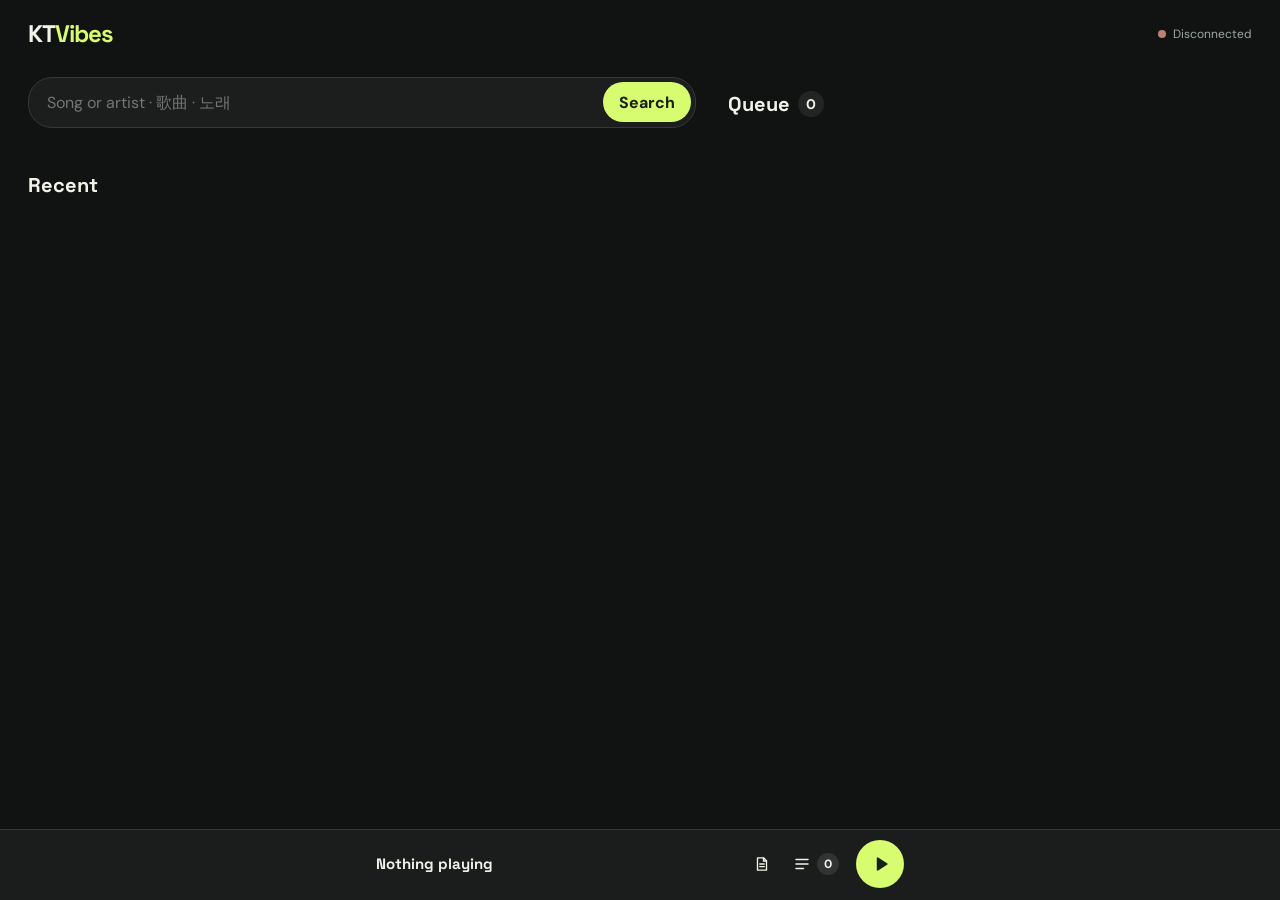
==== commit b2ec1b3c: "Add wide-screen Remote layout" ====
--- a/static/remote.html
+++ b/static/remote.html
@@ -5,28 +5,24 @@
 <div class="play-column">
 <section id="hero" class="hero" aria-label="Now playing" hidden><img id="hero-glow" class="glow" alt=""><div class="hero-top"><img id="hero-art" class="art" alt=""><div class="hero-text"><div class="eyebrow"><span class="eq" aria-hidden="true"><b></b><b></b><b></b></span><span id="hero-state">NOW SINGING</span></div><h1 id="hero-title"></h1><p id="hero-artist"></p></div></div>
 <div class="hero-time"><span id="hero-position">0:00</span><div class="bar" id="hero-bar" role="slider" tabindex="0" aria-label="Song position"><i></i></div><span id="hero-length">0:00</span></div>
-<div class="hero-actions"><button class="play" id="hero-play" aria-label="Play"><svg viewBox="0 0 24 24" aria-hidden="true"><path class="icon-play" d="M8.5 5.8v12.4a1 1 0 0 0 1.5.9l9.7-6.2a1 1 0 0 0 0-1.8L10 4.9a1 1 0 0 0-1.5.9z"/><g class="icon-pause"><rect x="6" y="5" width="4.5" height="14" rx="1.5"/><rect x="13.5" y="5" width="4.5" height="14" rx="1.5"/></g></svg></button><button class="ghost icon" id="skip" aria-label="Skip song"><svg viewBox="0 0 24 24" aria-hidden="true"><path d="M5.5 6.2v11.6a1 1 0 0 0 1.6.8l8-5.8a1 1 0 0 0 0-1.6l-8-5.8a1 1 0 0 0-1.6.8z"/><rect x="16.5" y="5" width="3" height="14" rx="1.2"/></svg></button><span class="spacer"></span><button class="ghost" id="open-controls"><svg viewBox="0 0 24 24" aria-hidden="true"><path d="M4 7h10M18 7h2M4 17h4M12 17h8" stroke="currentColor" stroke-width="2" stroke-linecap="round" fill="none"/><circle cx="16" cy="7" r="2.5"/><circle cx="10" cy="17" r="2.5"/></svg>Settings</button></div>
+<div class="hero-actions hero-playback"><button class="play" id="hero-play" aria-label="Play"><svg viewBox="0 0 24 24" aria-hidden="true"><path class="icon-play" d="M8.5 5.8v12.4a1 1 0 0 0 1.5.9l9.7-6.2a1 1 0 0 0 0-1.8L10 4.9a1 1 0 0 0-1.5.9z"/><g class="icon-pause"><rect x="6" y="5" width="4.5" height="14" rx="1.5"/><rect x="13.5" y="5" width="4.5" height="14" rx="1.5"/></g></svg></button><button class="ghost icon" id="skip" aria-label="Skip song"><svg viewBox="0 0 24 24" aria-hidden="true"><path d="M5.5 6.2v11.6a1 1 0 0 0 1.6.8l8-5.8a1 1 0 0 0 0-1.6l-8-5.8a1 1 0 0 0-1.6.8z"/><rect x="16.5" y="5" width="3" height="14" rx="1.2"/></svg></button><div class="hero-timing" role="group" aria-label="Lyrics timing"><button class="ghost hero-offset-button" id="hero-offset-earlier" type="button" aria-label="Decrease lyrics timing by 0.5 seconds">−</button><b id="hero-offset">+0.0s</b><button class="ghost hero-offset-button" id="hero-offset-later" type="button" aria-label="Increase lyrics timing by 0.5 seconds">+</button></div></div>
+<div class="hero-actions hero-utility"><span class="spacer"></span><button class="ghost hero-lyrics" id="hero-lyrics" aria-label="Lyrics" title="Lyrics"><svg viewBox="0 0 24 24" aria-hidden="true"><path d="M6 3.75h8l4 4v12.5H6z" fill="none" stroke="currentColor" stroke-width="1.8" stroke-linejoin="round"/><path d="M14 4v4h4M9 12h6M9 15.5h6" fill="none" stroke="currentColor" stroke-width="1.8" stroke-linecap="round"/></svg><span>Lyrics</span></button><button class="ghost hero-settings" id="open-controls" aria-label="Settings"><svg viewBox="0 0 24 24" aria-hidden="true"><path d="M4 7h10M18 7h2M4 17h4M12 17h8" stroke="currentColor" stroke-width="2" stroke-linecap="round" fill="none"/><circle cx="16" cy="7" r="2.5"/><circle cx="10" cy="17" r="2.5"/></svg><span>Settings</span></button></div>
 <div class="reactions" role="group" aria-label="Send a reaction to the device"><button class="react" data-emoji="👏" aria-label="Clap">👏</button><button class="react" data-emoji="🔥" aria-label="Fire">🔥</button><button class="react" data-emoji="🎉" aria-label="Party">🎉</button><button class="react" data-emoji="💚" aria-label="Love">💚</button></div></section>
-<div class="heading" id="queue-heading"><h2><span class="default-only">Queue</span><span class="classic-only">예약곡 <small>RESERVED</small></span><span class="count" id="queue-count">0</span><span class="classic-only qtotal" id="queue-total"></span></h2></div><section id="queue" class="queue" aria-label="Song queue"></section>
-</div>
+<div class="heading" id="queue-heading"><h2><span class="default-only">Queue</span><span class="classic-only">예약곡 <small>RESERVED</small></span><span class="count" id="queue-count">0</span><span class="classic-only qtotal" id="queue-total"></span></h2><button id="queue-collapse" class="queue-collapse" type="button" aria-controls="queue" hidden>Collapse</button></div><section id="queue" class="queue" aria-label="Song queue"></section><button id="queue-more" class="queue-more" type="button" aria-controls="queue" hidden></button></div>
 <div class="recent-column"><section id="book-new" class="book-part classic-only" aria-label="New songs"></section><div class="heading" id="recent-heading"><h2><span class="default-only">Recent</span><span class="classic-only">최근 <small>RECENT</small></span></h2></div><section id="recent" class="results" aria-label="Recent songs"></section><section id="book-all" class="book-part classic-only" aria-label="Songbook"></section><div id="book-request" class="book-request classic-only"><div><b>찾는 노래가 없나요?</b>Search YouTube above for any song. It joins the book with its own number.</div><button class="rk red" id="book-request-go">검색</button></div><nav id="book-index" class="book-index classic-only" aria-label="Songbook index"></nav></div>
 </main>
-<div id="dock" class="dock"><div class="bar" id="dock-bar"><i></i></div><div class="dock-row"><button id="dock-now" class="dock-now" aria-label="Open settings"><img id="dock-art" class="art" alt="" hidden><span class="info"><strong id="dock-title">Nothing playing</strong><small id="dock-artist"></small></span></button><button class="ghost icon" id="dock-settings" aria-label="Settings"><svg viewBox="0 0 24 24" aria-hidden="true"><path d="M4 7h10M18 7h2M4 17h4M12 17h8" stroke="currentColor" stroke-width="2" stroke-linecap="round" fill="none"/><circle cx="16" cy="7" r="2.5"/><circle cx="10" cy="17" r="2.5"/></svg></button><button class="qchip" id="dock-queue" aria-label="Jump to queue"><svg viewBox="0 0 24 24" aria-hidden="true"><path d="M4 6h16M4 12h16M4 18h10" stroke="currentColor" stroke-width="2" stroke-linecap="round" fill="none"/></svg><b id="dock-count">0</b></button><button class="play" id="dock-play" aria-label="Play"><svg viewBox="0 0 24 24" aria-hidden="true"><path class="icon-play" d="M8.5 5.8v12.4a1 1 0 0 0 1.5.9l9.7-6.2a1 1 0 0 0 0-1.8L10 4.9a1 1 0 0 0-1.5.9z"/><g class="icon-pause"><rect x="6" y="5" width="4.5" height="14" rx="1.5"/><rect x="13.5" y="5" width="4.5" height="14" rx="1.5"/></g></svg></button></div></div>
+<div id="dock" class="dock"><div class="bar" id="dock-bar"><i></i></div><div class="dock-row"><button id="dock-now" class="dock-now" aria-label="Jump to currently playing song"><img id="dock-art" class="art" alt="" hidden><span class="info"><strong id="dock-title">Nothing playing</strong><small id="dock-artist"></small></span></button><button class="ghost icon" id="dock-lyrics" aria-label="Open lyrics" title="Lyrics"><svg viewBox="0 0 24 24" aria-hidden="true"><path d="M6 3.75h8l4 4v12.5H6z" fill="none" stroke="currentColor" stroke-width="1.8" stroke-linejoin="round"/><path d="M14 4v4h4M9 12h6M9 15.5h6" fill="none" stroke="currentColor" stroke-width="1.8" stroke-linecap="round"/></svg></button><button class="qchip" id="dock-queue" aria-label="Jump to queue"><svg viewBox="0 0 24 24" aria-hidden="true"><path d="M4 6h16M4 12h16M4 18h10" stroke="currentColor" stroke-width="2" stroke-linecap="round" fill="none"/></svg><b id="dock-count">0</b></button><button class="play" id="dock-play" aria-label="Play"><svg viewBox="0 0 24 24" aria-hidden="true"><path class="icon-play" d="M8.5 5.8v12.4a1 1 0 0 0 1.5.9l9.7-6.2a1 1 0 0 0 0-1.8L10 4.9a1 1 0 0 0-1.5.9z"/><g class="icon-pause"><rect x="6" y="5" width="4.5" height="14" rx="1.5"/><rect x="13.5" y="5" width="4.5" height="14" rx="1.5"/></g></svg></button></div></div>
 <nav id="tabs" class="tabs classic-only" aria-label="Remote sections"><button data-tab="handset"><svg viewBox="0 0 24 24" aria-hidden="true"><rect x="7" y="2.5" width="10" height="19" rx="3"/><path d="M10 8h4M10 12h4M10 16h4"/></svg>리모컨</button><button data-tab="book"><svg viewBox="0 0 24 24" aria-hidden="true"><path d="M4 5a2 2 0 0 1 2-2h13v16H6a2 2 0 0 0-2 2z"/><path d="M4 21V5M9 7h6"/></svg>노래책</button><button data-tab="queue"><svg viewBox="0 0 24 24" aria-hidden="true"><path d="M8 6h12M8 12h12M8 18h12M4 6h.01M4 12h.01M4 18h.01"/></svg>예약<b id="tab-count" class="badge" hidden>0</b></button><button data-tab="settings"><svg viewBox="0 0 24 24" aria-hidden="true"><circle cx="12" cy="12" r="3"/><path d="M12 2v3M12 19v3M2 12h3M19 12h3M4.9 4.9 7 7M17 17l2.1 2.1M4.9 19.1 7 17M17 7l2.1-2.1"/></svg>설정</button></nav><div id="toast" class="toast" role="status"><span id="toast-key" class="toast-key classic-only"></span><span id="toast-text"></span><button id="toast-action" hidden></button></div>
 <div class="scrim" id="scrim"></div>
 <section class="sheet" id="sheet" role="dialog" aria-label="Settings" aria-modal="true" inert><button class="handle" id="sheet-handle" aria-label="Close settings"></button>
-<div class="now"><img id="sheet-art" class="art" alt="" hidden><div class="info"><strong id="sheet-title">Nothing playing</strong><small>Changes show on the device</small></div></div>
-<div class="sg" id="sg-position"><h4 class="classic-only">위치 <small>POSITION</small></h4><div class="scrub"><span id="position">0:00</span><span class="seek-hint classic-only">드래그해서 이동 · DRAG TO SEEK</span><input type="range" id="scrub" min="0" max="1" step="0.1" value="0" aria-label="Song position"><span id="length">0:00</span></div></div>
 <div class="sg" id="sg-mix"><h4><span class="default-only">Mix</span><span class="classic-only">믹스 <small>MIX</small></span></h4><div class="mixline"><label class="slider-label" for="vocal"><span class="classic-only nm">음성<small>VOCAL</small></span><span class="default-only">Guide vocals </span><span id="vocal-value">10%</span></label><button class="rk classic-only" data-mix-step="vocal" data-step="-0.1" aria-label="Vocals down">−</button><input type="range" id="vocal" min="0" max="1" step="0.01" value="0.1"><button class="rk classic-only" data-mix-step="vocal" data-step="0.1" aria-label="Vocals up">+</button></div><div class="mixline"><label class="slider-label" for="music"><span class="classic-only nm">반주<small>MUSIC</small></span><span class="default-only">Music </span><span id="music-value">100%</span></label><button class="rk classic-only" data-mix-step="music" data-step="-0.1" aria-label="Music down">−</button><input type="range" id="music" min="0" max="1" step="0.01" value="1"><button class="rk classic-only" data-mix-step="music" data-step="0.1" aria-label="Music up">+</button></div><p class="sublbl classic-only">프리셋 · PRESETS</p>
 <div class="presets" role="group" aria-label="Mix presets"><button data-vocal="0" data-music="1"><span class="classic-only ko">끔</span>Off</button><button data-vocal="0.1" data-music="1"><span class="classic-only ko">속삭임</span>Whisper</button><button data-vocal="0.5" data-music="1"><span class="classic-only ko">듀엣</span>Duet</button><button data-vocal="1" data-music="1"><span class="classic-only ko">원곡</span>Original</button><button data-vocal="1" data-music="0"><span class="classic-only ko">아카펠라</span>A cappella</button></div></div>
 <div class="sg" id="sg-key"><h4><span class="default-only">Key &amp; speed</span><span class="classic-only">키 · 속도 <small>KEY &amp; SPEED</small></span></h4><div class="stepper" id="stepper"><button id="key-down" aria-label="Lower key one semitone">♭<small class="classic-only">DOWN</small></button><div class="mid"><div class="roll" id="roll" aria-live="polite"><span>0</span></div><small id="key-note">Original key</small></div><button id="key-up" aria-label="Raise key one semitone">♯<small class="classic-only">UP</small></button></div>
 <label class="slider-label" for="speed"><span class="classic-only nm">속도<small>Speed</small></span><span class="default-only">Speed </span><span id="speed-value">100%</span></label><input type="range" id="speed" min="0.5" max="1.5" step="0.05" value="1"><div class="ends classic-only"><span>0.5×</span><span>1.5×</span></div><div class="row-end"><button id="key-reset" class="small"><span class="default-only">Reset key &amp; speed</span><span class="classic-only">키 · 속도 초기화<small>RESET KEY &amp; SPEED</small></span></button></div></div>
 <div class="sg" id="sg-display"><h4><span class="default-only">Display</span><span class="classic-only">화면 <small>DISPLAY</small></span></h4><div class="seg-row"><span>Lyrics</span><div class="seg" data-action="lyric_mode" role="group" aria-label="Lyrics on the device"><i class="pill"></i><button data-value="two">2 lines</button><button data-value="scroll">Scroll</button><button data-value="off">Off</button></div></div>
 <div class="seg-row"><span><span class="classic-only ko">배경 영상</span>Video</span><div class="seg" data-action="video_mode" role="group" aria-label="Music video on the device"><i class="pill"></i><button data-value="show"><span class="default-only">Show</span><span class="classic-only">표시</span></button><button data-value="blur"><span class="default-only">Blur</span><span class="classic-only">흐림</span></button><button data-value="hide"><span class="default-only">Hide</span><span class="classic-only">숨김</span></button></div></div>
-<div class="seg-row"><span><span class="classic-only ko">가이드</span>Guide</span><div class="seg" data-action="guide" role="group" aria-label="Pronunciation guide"><i class="pill"></i><button data-value="off"><span class="default-only">Off</span><span class="classic-only">끔</span></button><button data-value="latin" aria-label="Romanization">Aa</button><button data-value="jyutping" aria-label="Jyutping">粵</button><button data-value="hangul" aria-label="Hangul">가</button></div></div>
+<div class="seg-row"><span><span class="classic-only ko">발음</span><span class="default-only">Pronunciation</span></span><div class="seg" data-action="guide" role="group" aria-label="Pronunciation guide"><i class="pill"></i><button data-value="off"><span class="default-only">Off</span><span class="classic-only">끔</span></button><button data-value="latin" aria-label="Romanization">Aa</button><button data-value="jyutping" aria-label="Jyutping">粵</button><button data-value="hangul" aria-label="Hangul">가</button><button data-value="kana" aria-label="Japanese kana">あ</button></div></div>
 <label class="slider-label" for="lyric-scale"><span class="classic-only nm">가사 크기<small>Lyric size</small></span><span class="default-only">Lyric size </span><span id="lyric-scale-value">150%</span></label><input type="range" id="lyric-scale" min="0.6" max="2.5" step="0.1" value="1.5"><div class="ends classic-only"><span>60%</span><span>250%</span></div></div>
-<div class="sg" id="sg-lyrics"><h4><span class="default-only">Fix lyrics</span><span class="classic-only">가사 고치기 <small>FIX LYRICS</small></span></h4><div class="offset"><span><span class="default-only">Timing </span><b id="offset-value">+0.0s</b></span><button id="earlier" aria-label="Shift lyrics minus half a second">−0.5s<small class="classic-only">LATER</small></button><button id="later" aria-label="Shift lyrics plus half a second">+0.5s<small class="classic-only">EARLIER</small></button></div><small class="muted">Positive timing shows lyrics earlier.</small>
-<div class="seg-row"><span><span class="classic-only ko">가사가 틀렸나요?</span>Wrong lyrics or language</span><button id="lyric-version" class="small"><span class="default-only">Choose…</span><span class="classic-only">고르기<small>CHOOSE…</small></span></button></div></div>
 <div id="room-time" class="sg" hidden><h4><span class="default-only">Room time</span><span class="classic-only">남은 시간 <small>ROOM TIME</small></span></h4><div class="seg-row"><span><span id="room-left">30분 left</span><small id="room-end" class="classic-only"></small></span><div class="room-add"><button class="small" data-minutes="10">+10분<small class="classic-only">서비스 SERVICE</small></button><button class="small" data-minutes="30">+30분<small class="classic-only">서비스 SERVICE</small></button></div></div></div>
 <div class="sg" id="sg-theme"><h4><span class="default-only">Theme</span><span class="classic-only">테마 <small>THEME</small></span></h4><div class="seg-row"><span class="default-only">Look</span><div class="seg" data-action="theme" role="group" aria-label="Theme on the device"><i class="pill"></i><button data-value="default">Default</button><button data-value="classic">Classic<span class="classic-only"> 클래식</span></button></div></div></div></section>
 <script type="module" src="/static/remote.js"></script></body></html>
--- a/static/remote.css
+++ b/static/remote.css
@@ -46,6 +46,7 @@
 .result-icon{display:grid;place-items:center;width:34px;height:34px;flex:none;border-radius:50%;color:var(--lime);transition:background .25s,color .25s}
 .result-icon svg{width:20px;height:20px;fill:none;stroke:currentColor;stroke-width:2.4;stroke-linecap:round;stroke-linejoin:round}
 .result-icon.added{background:var(--lime);color:var(--on-lime)}.result-icon.added svg{animation:pop .45s var(--bouncy)}
+.result-icon.confirm{background:var(--amber);color:#211b0d}.result-icon.count{background:var(--lime);color:var(--on-lime);font-size:12px;font-weight:850;font-variant-numeric:tabular-nums}
 .result-icon.failed{color:var(--red)}
 @keyframes pop{from{transform:scale(.3) rotate(-30deg);opacity:0}}
 /* New results rise in one after another. */
@@ -68,6 +69,12 @@
 /* Section headings */
 .heading{display:flex;align-items:baseline;justify-content:space-between;margin:32px 0 10px}
 .heading h2{font-size:20px}
+.queue-collapse{margin-left:auto;padding:6px 10px;border:1px solid var(--line);border-radius:999px;color:var(--muted);font-size:12px;font-weight:700;white-space:nowrap}
+.queue-collapse:hover{color:var(--ink);border-color:#ffffff44}
+.queue-more{display:block;width:100%;min-height:44px;margin:8px 0 0;padding:10px 14px;border:1px solid var(--line);border-radius:14px;background:var(--panel);color:var(--ink);font-size:13px;font-weight:700}
+.queue-more:hover{border-color:#d7fc7066;background:var(--panel2)}
+#queue-collapse[hidden],#queue-more[hidden]{display:none}
+.queue-collapse:focus-visible,.queue-more:focus-visible{outline:2px solid var(--lime);outline-offset:2px}
 .count{display:inline-grid;place-items:center;min-width:26px;height:26px;margin-left:8px;padding:0 8px;border-radius:13px;background:#ffffff14;font:700 14px 'DM Sans',sans-serif;vertical-align:2px}
 .bump{animation:bump .5s var(--bouncy)}
 @keyframes bump{35%{transform:scale(1.45);background:var(--lime);color:var(--on-lime)}}
@@ -91,8 +98,15 @@
 .bar i{position:absolute;inset:0 auto 0 0;width:calc(var(--p,0)*100%);border-radius:3px;background:var(--lime);transition:width .5s linear}
 .hero .bar::before{content:'';position:absolute;inset:-12px 0}  /* a taller touch target than the bar itself */
 .hero .bar i::after{content:'';position:absolute;right:-7px;top:50%;width:14px;height:14px;margin-top:-7px;border-radius:50%;background:var(--lime);box-shadow:0 2px 8px #0008}
+.hero-playback{flex-wrap:wrap}
+.hero-timing{display:flex;align-items:center;gap:4px;margin:0 0 0 auto;flex:none}
+.hero-timing>b{min-width:46px;text-align:center;font-variant-numeric:tabular-nums;color:var(--ink);white-space:nowrap}
+.hero-timing .hero-offset-button{justify-content:center;width:44px;height:44px;min-width:44px;padding:0;border-radius:50%}
 .hero-actions{display:flex;align-items:center;gap:10px;margin-top:14px}
+.hero-actions.hero-utility{justify-content:flex-end;margin-top:8px}
 .spacer{flex:1}
+.hero-actions .hero-lyrics,.hero-actions .hero-settings{flex:none}
+.hero-lyrics svg,.hero-settings svg{flex:none}
 /* Play morphs: circle when paused, rounded square when playing. */
 .play{display:grid;place-items:center;width:56px;height:56px;flex:none;border-radius:28px;background:var(--lime);color:var(--on-lime);transition:border-radius .4s var(--bouncy),transform .3s var(--bouncy)}
 .play.playing{border-radius:16px}.play:not(:disabled):active{border-radius:8px;transform:scale(.94)}
@@ -105,27 +119,30 @@
 .ghost.icon{width:44px;padding:0;justify-content:center}
 
 /* Reactions float up here and on the TV. */
-.reactions{display:flex;gap:6px;margin-top:14px;padding-top:14px;border-top:1px solid #ffffff1a}
+.reactions{display:flex;justify-content:center;gap:6px;margin-top:14px;padding-top:14px;border-top:1px solid #ffffff1a}
 .react{width:44px;height:44px;border-radius:22px;background:#ffffff14;font-size:22px;transition:transform .3s var(--bouncy),border-radius .3s var(--bouncy)}
 .react:active{transform:scale(.85);border-radius:12px}
 .float{position:fixed;z-index:50;pointer-events:none;font-size:30px;will-change:transform,opacity}
 
-/* Queue: drag the grip, or long-press a row, to move a song. The column can't grow past the screen,
-   so a long title ellipsizes instead of pushing × and the grip out of reach. */
+/* Queue: swipe left to remove, right to play next; long-press a row to reorder it. */
 .queue{position:relative;display:grid;grid-template-columns:minmax(0,1fr)}
+.queue-swipe{position:relative;min-width:0;overflow:hidden;border-top:1px solid var(--line);background:var(--bg);touch-action:pan-y}
+.queue-swipe:first-child{border-top:0}
 .row{position:relative;display:flex;align-items:center;gap:10px;padding:10px 0;border-top:1px solid var(--line);background:var(--bg);touch-action:pan-y;user-select:none;-webkit-user-select:none;-webkit-touch-callout:none}
-.row:first-child{border-top:0}
+.queue-swipe .row{z-index:1;padding-right:8px;border-top:0;transition:transform .4s var(--spring-soft)}
+.queue-swipe.dragging .row{transition:none}
 .row .num{width:20px;flex:none;font-size:12px;color:var(--muted);font-variant-numeric:tabular-nums;text-align:center}
+.row .num:focus-visible{outline:2px solid var(--lime);outline-offset:2px;border-radius:5px}
 .thumb{position:relative;width:52px;height:52px;flex:none}
 .thumb .art{width:44px;height:44px;margin:4px;border-radius:12px}
-/* Preparation progress rings the thumbnail, then flashes lime and fades once the song is ready. */
-.ring{position:absolute;inset:0;width:52px;height:52px;transform:rotate(-90deg)}
-.ring circle{fill:none;stroke-width:3;stroke-linecap:round}
+/* Preparation outlines the thumbnail, then flashes lime and fades once the song is ready. */
+.ring{position:absolute;inset:0;z-index:1;width:52px;height:52px;pointer-events:none}
+.ring path{fill:none;stroke-width:3;stroke-linecap:round;stroke-linejoin:round}
 .ring .track{stroke:#ffffff1a}.ring .fill{stroke:var(--amber);stroke-dasharray:var(--c);stroke-dashoffset:calc(var(--c)*(1 - var(--p,0)));transition:stroke-dashoffset .5s var(--emph),stroke .3s}
-.ring.busy .fill{stroke-dashoffset:calc(var(--c)*.75);animation:spin 1s linear infinite;transform-origin:26px 26px}
-@keyframes spin{to{transform:rotate(360deg)}}
+.ring.busy .fill{stroke-dasharray:var(--segment) var(--gap);stroke-dashoffset:0;animation:ring-trace 1.3s linear infinite}
+@keyframes ring-trace{to{stroke-dashoffset:var(--travel)}}
 .row.ready .ring{animation:ring-done .7s var(--emph) forwards}.row.ready .ring .fill{stroke:var(--lime)}
-@keyframes ring-done{30%{opacity:1;transform:rotate(-90deg) scale(1.12)}to{opacity:0;transform:rotate(-90deg) scale(1.25)}}
+@keyframes ring-done{30%{opacity:1;transform:scale(1.08)}to{opacity:0;transform:scale(1.2)}}
 .row .info{flex:1;min-width:0}
 .row h3{font-size:15px;line-height:1.3;white-space:nowrap;overflow:hidden;text-overflow:ellipsis}
 .row p{margin-top:2px;font-size:13px;color:var(--muted);white-space:nowrap;overflow:hidden;text-overflow:ellipsis}
@@ -133,21 +150,37 @@
 .row .error{white-space:normal;display:-webkit-box;-webkit-line-clamp:2;-webkit-box-orient:vertical}
 .retry{height:32px;margin-top:6px;padding:0 12px;border:1px solid var(--line);border-radius:16px;font-size:12px}
 .row-button{display:grid;place-items:center;width:40px;height:44px;flex:none;color:var(--muted);font-size:20px}
+.lyrics-button{width:auto;min-width:54px;max-width:88px;padding:0 8px;border:1px solid var(--line);border-radius:16px;font-size:11px;font-weight:700;white-space:nowrap}
+.lyrics-button[data-lyrics-source=processing]{color:var(--amber);border-color:#ffb86b66}
+.lyrics-button[data-lyrics-source=synced]{color:var(--lime);border-color:#d7fc7066}
+.lyrics-button[data-lyrics-source=plain]{color:#8fcaff;border-color:#8fcaff66}
+.lyrics-button[data-lyrics-source=missing],.lyrics-button[data-lyrics-source=unknown]{color:var(--muted)}
+.lyrics-button[data-lyrics-source=error]{color:var(--red);border-color:#ff667066}
 .row-button:hover{color:var(--ink)}
-.grip{touch-action:none;cursor:grab}.grip svg{width:20px;height:20px;fill:currentColor}
-.row.lifted{z-index:10;border-radius:18px;background:var(--panel2);border-top-color:transparent;box-shadow:0 18px 40px #000c,0 0 0 1px #d7fc7044;cursor:grabbing}
-.row.lifted+.row{border-top-color:transparent}
-.row.shifting{transition:transform .35s var(--spring-soft)}
+.queue-swipe-action{position:absolute;top:1px;bottom:1px;z-index:0;display:grid;place-items:center;width:96px;padding:0 8px;font-size:13px;font-weight:700;touch-action:pan-y}
+.queue-next{left:0;background:var(--lime);color:var(--on-lime)}
+.queue-remove{right:0;background:#e5484d;color:#fff}
+.queue-swipe:has(.queue-next:focus-visible) .row{transform:translateX(96px)}
+.queue-swipe:has(.queue-remove:focus-visible) .row{transform:translateX(-96px)}
+.queue-swipe.open .row{box-shadow:4px 0 10px #0004}
+.queue-swipe.lifted{z-index:10;overflow:visible}
+.queue-swipe.lifted .row{border-radius:0;background:var(--panel2);box-shadow:0 18px 40px #000c,0 0 0 1px #d7fc7044;cursor:grabbing}
+.queue-swipe.shifting{transition:transform .35s var(--spring-soft)}
 
 /* Recent: swipe a row left to reveal Delete; ⋯ opens more actions. */
 .swipe{position:relative}
 .swipe .result{position:relative;z-index:1;padding-right:48px;touch-action:pan-y;transition:transform .45s var(--spring-soft),border-radius .3s var(--bouncy)}
+.swipe .result:not(:disabled):active{transform:none}
 .swipe.dragging .result{transition:none}
 .swipe-delete{position:absolute;top:1px;right:1px;bottom:1px;width:88px;border-radius:16px;background:#e5484d;color:#fff;font-weight:700;font-size:14px}
 .swipe:has(.swipe-delete:focus-visible) .result{transform:translateX(-96px)}
 .song-more{position:absolute;top:0;bottom:0;right:8px;z-index:2;width:36px;height:36px;margin:auto 0;border-radius:18px;color:var(--muted);font-size:20px;line-height:1;transition:opacity .2s}
 .song-more:hover{color:var(--ink);background:#ffffff14}
 .swipe.open .song-more,.swipe.dragging .song-more{opacity:0;pointer-events:none}
+.recent-next{position:absolute;top:0;right:8px;bottom:0;z-index:2;display:grid;place-items:center;width:36px;height:36px;margin:auto 0;border-radius:18px;color:var(--lime);transition:opacity .2s,background .2s}
+.recent-next svg{width:20px;height:20px;fill:none;stroke:currentColor;stroke-width:2;stroke-linecap:round;stroke-linejoin:round}
+.recent-next:hover{background:#d7fc7018}.recent-next:disabled{opacity:.5}
+.swipe.open .recent-next,.swipe.dragging .recent-next{opacity:0;pointer-events:none}
 .song-menu{position:absolute;top:calc(50% + 20px);right:8px;z-index:6;display:flex;flex-direction:column;min-width:190px;padding:6px;background:var(--panel2);border:1px solid var(--line);border-radius:16px;box-shadow:0 16px 40px #000a;transform-origin:100% 0;animation:menu-in .25s var(--spring)}
 .song-menu button{padding:12px 14px;border-radius:10px;text-align:left;font-size:14px}
 .song-menu button:hover{background:#ffffff12}.song-menu .danger{color:var(--red)}
@@ -172,9 +205,6 @@
 body.sheet-open .scrim{opacity:1;pointer-events:auto}body.sheet-open .sheet{transform:none}
 .sheet .handle{display:block;width:40px;height:4px;margin:4px auto 10px;border-radius:2px;background:var(--muted)}
 .sheet h4{margin:22px 0 4px;font-size:11px;font-weight:700;letter-spacing:2px;text-transform:uppercase;color:var(--lime)}
-.sheet .now{display:flex;align-items:center;gap:12px}.sheet .now .art{width:40px;height:40px;border-radius:10px}
-.sheet .now .info{min-width:0}.sheet .now strong{display:block;font:700 16px 'Space Grotesk','Noto Sans CJK SC',sans-serif;white-space:nowrap;overflow:hidden;text-overflow:ellipsis}.sheet .now small{font-size:12px;color:var(--muted)}
-.scrub{display:flex;align-items:center;gap:12px;margin-top:8px;font-size:12px;color:var(--muted);font-variant-numeric:tabular-nums}
 .slider-label{display:flex;justify-content:space-between;margin-top:12px;font-size:14px}.slider-label span{color:var(--muted);font-variant-numeric:tabular-nums}
 .slider-label .default-only{color:inherit}  /* the words stay white; only the value is muted */
 .muted{display:block;margin-top:4px;color:var(--muted);font-size:12px}
@@ -188,7 +218,6 @@
 input[type=range]::-webkit-slider-thumb{-webkit-appearance:none;width:4px;height:var(--handle);margin-top:calc((var(--track) - var(--handle))/2);border-radius:2px;background:var(--lime)}
 input[type=range]::-moz-range-thumb{width:4px;height:var(--handle);border:0;border-radius:2px;background:var(--lime)}
 input[type=range]:disabled{opacity:.4;cursor:default}
-.scrub input[type=range]{--track:8px;--handle:28px;--gap:4px}
 .presets{display:flex;flex-wrap:wrap;gap:6px;margin-top:8px}
 .presets button{height:34px;padding:0 12px;border-radius:17px;border:1px solid var(--line);font-size:13px;color:var(--muted);transition:border-radius .3s var(--bouncy),background .2s,color .2s}
 .presets button:active{border-radius:8px}
@@ -208,9 +237,9 @@
 .seg.ready .pill{transition:transform .45s var(--spring),width .45s var(--spring)}
 .seg button{position:relative;z-index:1;height:36px;padding:0 13px;color:var(--muted);font-size:13px;font-weight:500;transition:color .25s}
 .seg button[aria-pressed=true]{color:var(--on-lime);font-weight:700}
-.offset{display:flex;align-items:center;gap:8px;margin-top:12px;font-size:14px}.offset span{flex:1}.offset b{font-weight:400;color:var(--muted);font-variant-numeric:tabular-nums}
-.offset button{height:40px;padding:0 14px;border-radius:20px;border:1px solid var(--line);background:var(--panel2);font-size:13px;transition:border-radius .3s var(--bouncy)}
-.offset button:not(:disabled):active{border-radius:8px}
+.lyric-preview{max-height:28vh;overflow:auto;margin:10px 14px 0;padding:10px 12px;border-radius:10px;background:#ffffff08;border:1px solid #ffffff16}
+.lyric-preview:empty{display:none}
+.lyric-preview p{margin:0;color:var(--muted);font-size:13px;line-height:1.5}
 
 /* Toast: above the dock; drops in from the top while the sheet covers the bottom. */
 .toast{position:fixed;left:50%;bottom:calc(var(--dock) + 16px);z-index:40;display:flex;align-items:center;gap:12px;width:max-content;max-width:calc(100% - 32px);padding:8px 8px 8px 18px;min-height:44px;border-radius:16px;background:#262b27f2;border:1px solid var(--line);font-size:14px;box-shadow:0 8px 30px #0008;transform:translate(-50%,20px);opacity:0;pointer-events:none;transition:transform .45s var(--spring),opacity .2s}
@@ -224,16 +253,27 @@
 /* Lyrics picker: every LRCLIB version of the song. */
 .lyric-sheet{position:fixed;inset:0;z-index:45;display:flex;align-items:flex-end;justify-content:center;background:#000a;animation:fade-in .2s both}
 .lyric-sheet.out{animation:fade-out .2s both}.lyric-sheet.out .lyric-sheet-panel{animation:sheet-out .2s both}
-.lyric-sheet-panel{width:min(100%,640px);max-height:80vh;display:flex;flex-direction:column;padding:16px 16px calc(16px + env(safe-area-inset-bottom));background:var(--panel);border:1px solid var(--line);border-bottom:0;border-radius:24px 24px 0 0;animation:sheet-in .45s cubic-bezier(.34,1.3,.64,1) both}
-.lyric-sheet-head{display:flex;align-items:center;justify-content:space-between;gap:12px;margin-bottom:12px}
-.lyric-sheet-head strong{font-size:16px;overflow:hidden;text-overflow:ellipsis;white-space:nowrap}
-.lyric-sheet-head button{height:36px;padding:0 14px;border:1px solid var(--line);border-radius:18px}
-.lyric-search{display:flex;gap:8px;margin-bottom:12px}
+.lyric-sheet-panel{width:min(100%,640px);height:min(80vh,720px);height:min(80dvh,720px);max-height:calc(100dvh - env(safe-area-inset-top));display:flex;flex-direction:column;padding:16px 16px calc(16px + env(safe-area-inset-bottom));background:var(--panel);border:1px solid var(--line);border-bottom:0;border-radius:24px 24px 0 0;animation:sheet-in .45s cubic-bezier(.34,1.3,.64,1) both}
+.lyric-sheet-grip{position:relative;display:block;width:48px;height:28px;flex:none;margin:0 auto 4px;padding:0;border:0;border-radius:8px;background:transparent;touch-action:none;cursor:grab}
+.lyric-sheet-grip::before{content:'';position:absolute;top:12px;left:4px;width:40px;height:4px;border-radius:2px;background:var(--muted)}
+.lyric-sheet-grip:active{cursor:grabbing}
+.lyric-tabs{display:grid;grid-template-columns:1fr 1fr;gap:6px;margin:0 0 10px;padding:4px;border-radius:13px;background:var(--panel2)}
+.lyric-tabs button{min-height:38px;border-radius:10px;color:var(--muted);font-weight:700}.lyric-tabs button.active{background:var(--lime);color:var(--on-lime)}
+.lyric-view-pane,.lyric-choose-pane{min-height:0;display:flex;flex-direction:column;overflow:hidden}.lyric-view-pane[hidden],.lyric-choose-pane[hidden]{display:none}
+.lyric-view-controls{display:flex;align-items:center;justify-content:flex-start;gap:8px;flex:none;margin-bottom:6px}.lyric-font-controls{display:flex;justify-content:flex-start;gap:8px;flex:none}.lyric-font-controls button{min-width:42px;min-height:40px;border:1px solid var(--line);border-radius:10px;background:var(--panel2);font-weight:700}
+.seg[data-action=guide] button{padding:0 9px}
+.lyric-view-status,.lyric-choose-status{flex:none;margin:0 0 8px;color:var(--muted);font-size:12px}.lyric-reader{min-height:120px;flex:1;overflow:auto;margin:0;padding:14px;border:1px solid var(--line);border-radius:14px;background:var(--panel2);white-space:pre-wrap;overflow-wrap:anywhere;font:400 17px/1.8 system-ui,sans-serif;overscroll-behavior:contain}
+.lyric-choose-pane{flex:1}.lyric-choose-pane .lyric-options{min-height:0;flex:1}.lyric-choose-pane .lyric-preview{display:none}
+.lyric-search{display:flex;flex:none;gap:8px;margin-bottom:12px}
 .lyric-search input{flex:1;min-width:0;padding:10px 14px;border:1px solid var(--line);border-radius:12px;background:#121513;font-size:16px}
 .lyric-search button{padding:0 16px;border-radius:20px;background:var(--lime);color:var(--on-lime);font-weight:700}
+.lyric-search-terms{display:flex;flex:none;flex-wrap:wrap;align-content:flex-start;gap:6px;margin:0 0 10px}
+.lyric-search-terms[hidden]{display:none}
+.lyric-search-term{min-height:38px;padding:5px 10px;border:1px solid var(--line);border-radius:999px;background:var(--panel2);color:var(--muted);font-size:12px;line-height:1.3}
+.lyric-search-term.active{border-color:var(--lime);color:var(--ink);background:#d5ff6a18}
 .lyric-options{overflow-y:auto;display:grid;gap:8px}
 .lyric-options .muted,.lyric-options .error{font-size:13px}.lyric-options .error{color:var(--red)}
-.lyric-option{display:grid;gap:4px;padding:12px 14px;border:1px solid var(--line);border-radius:14px;background:var(--panel2);text-align:left}
+.lyric-option{display:grid;gap:9px;padding:16px;border:1px solid var(--line);border-radius:14px;background:var(--panel2);text-align:left}
 .lyric-option div{display:flex;align-items:baseline;gap:8px;min-width:0}
 .lyric-option b{color:var(--lime);font-size:14px;flex:none}
 .lyric-option span{flex:1;font-size:12px;color:var(--muted);overflow:hidden;text-overflow:ellipsis;white-space:nowrap}
@@ -241,11 +281,24 @@
 .lyric-option small{font-size:13px;opacity:.85;overflow:hidden;text-overflow:ellipsis;white-space:nowrap}
 .lyric-option small.count{font-size:11px;color:var(--muted)}
 .lyric-option.current{border-color:var(--lime)}.lyric-option.busy{opacity:.6}
+.lyric-card-head{flex-wrap:wrap}.lyric-card-head span{flex-basis:100%}
+.lyric-formats,.lyric-card-actions{display:flex;flex-wrap:wrap;gap:6px}
+.lyric-format{flex:none!important;padding:3px 7px;border:1px solid var(--line);border-radius:999px;color:var(--muted)!important;font-size:10px!important;white-space:normal!important}
+.lyric-option .lyric-card-preview{display:grid;grid-template-columns:minmax(0,1fr);gap:6px;align-items:stretch;min-width:0}
+.lyric-option .lyric-format-preview{display:grid;gap:4px;min-width:0}
+.lyric-option .lyric-format-preview>span{font-size:10px;color:var(--muted)}
+.lyric-card-preview small{font-size:14px;line-height:1.6;white-space:pre-wrap;overflow-wrap:anywhere}
+.lyric-card-actions{justify-content:flex-end;margin-top:3px}
+.lyric-card-actions button{min-height:40px;padding:7px 14px;border:1px solid var(--line);border-radius:10px;background:var(--panel);color:var(--ink);font-size:13px;font-weight:700}
+.lyric-card-actions button:disabled{opacity:.5}
 .lyric-all{padding:12px;color:var(--muted);font-size:13px}
 @keyframes sheet-in{from{transform:translateY(100%)}}@keyframes sheet-out{to{transform:translateY(100%)}}
 @keyframes fade-in{from{opacity:0}}@keyframes fade-out{to{opacity:0}}
 
 @media(prefers-reduced-motion:reduce){*,*::before,*::after{animation-duration:.01ms!important;animation-iteration-count:1!important;transition-duration:.01ms!important}}
+@media(max-width:430px){.hero-actions.hero-utility{justify-content:center}.hero-actions.hero-utility .spacer{display:none}}
+@media(max-width:340px){.hero-playback{display:grid;grid-template-columns:56px 44px minmax(0,1fr)}.hero-timing{grid-column:1/-1;justify-self:center;margin:0}}
+@media(max-width:280px){.hero-lyrics,.hero-settings{width:44px;padding:0;justify-content:center;gap:0}.hero-lyrics span,.hero-settings span{display:none}}
 @media(min-width:960px){
  body:not([data-theme=classic]) .wrap{display:grid;grid-template-columns:minmax(0,1.12fr) minmax(360px,.88fr);grid-template-rows:auto auto minmax(0,1fr);grid-template-areas:"top top" "browse play" "recent play";column-gap:32px;row-gap:12px;max-width:1320px;padding:0 28px;align-content:start}
  body:not([data-theme=classic]) .top{grid-area:top}
--- a/static/classic-remote.css
+++ b/static/classic-remote.css
@@ -13,11 +13,11 @@
 body[data-theme=classic] :is(h1,h2,h3,.brand){font-family:'IBM Plex Sans KR','Noto Sans CJK KR',sans-serif;letter-spacing:-.02em}
 body[data-theme=classic] .brand{display:inline-block;padding:2px 10px;border-radius:5px;background:#e9ecf2;color:#1b1f5a;box-shadow:inset 0 -3px 0 #0003}
 body[data-theme=classic] .brand span{color:#c2185b}
-body[data-theme=classic] :is(.play,.ghost,.small,.qchip,.lyric-sheet-head button){border-radius:6px;box-shadow:inset 0 -3px 0 #0005,0 1px 0 #000}
+body[data-theme=classic] :is(.play,.ghost,.small,.qchip){border-radius:6px;box-shadow:inset 0 -3px 0 #0005,0 1px 0 #000}
 body[data-theme=classic] :is(.ghost,.small,.qchip){border:1px solid #ffffff26;background:linear-gradient(#2c2c70,#16164a);color:#e9ecf2}
 body[data-theme=classic] :is(.play,.primary){background:linear-gradient(#ffe97a,#f5c800);color:var(--on-lime)}
 body[data-theme=classic] .hero h1{color:#ffe14a;text-shadow:2px 2px 0 #000}
-body[data-theme=classic] :is(.hero-time,#position,#length,#dock-count){font-family:'Share Tech Mono',monospace;color:var(--digits)}
+body[data-theme=classic] :is(.hero-time,#dock-count){font-family:'Share Tech Mono',monospace;color:var(--digits)}
 body[data-theme=classic] .sheet h4{color:var(--digits);font-family:'Share Tech Mono',monospace;letter-spacing:.15em}
 body[data-theme=classic] .seg{border-radius:6px;background:#05051a}
 body[data-theme=classic] .seg .pill{border-radius:4px;background:linear-gradient(#ffe97a,#f5c800)}
@@ -25,10 +25,10 @@
 body[data-theme=classic] .searchbar:focus-within{border-color:#ffe14a66}
 body[data-theme=classic] :is(.tag,.presets button[aria-pressed=true]){background:#ffe14a22;border-color:#ffe14a66}
 body[data-theme=classic] .empty-icon{background:#ffe14a1a}
-body[data-theme=classic] .row.lifted{box-shadow:0 18px 40px #000c,0 0 0 1px #ffe14a44}
+body[data-theme=classic] :is(.row.lifted,.queue-swipe.lifted .row){box-shadow:0 18px 40px #000c,0 0 0 1px #ffe14a44}
 body[data-theme=classic] .lyric-sheet-panel{border-radius:14px 14px 0 0;border-color:#ff3ea555}
 /* Classic polish (design review): one type family, distinct surfaces (panels vs buttons), digital read-outs for numbers. */
-body[data-theme=classic] :is(h1,h2,h3,.brand,.empty strong,.dock .info strong,.sheet .now strong,.stepper button){font-family:'IBM Plex Sans KR','Noto Sans CJK KR',sans-serif}
+body[data-theme=classic] :is(h1,h2,h3,.brand,.empty strong,.dock .info strong,.stepper button){font-family:'IBM Plex Sans KR','Noto Sans CJK KR',sans-serif}
 body[data-theme=classic]{--panel:#15143f;--panel2:#26245f;--line:#3c3984}
 body[data-theme=classic] :is(.ghost,.small,.qchip){background:linear-gradient(#302e78,#26245f);border-color:#4b48a0}
 body[data-theme=classic] .roll{font-family:'Share Tech Mono',monospace;font-weight:400;letter-spacing:0;color:var(--digits)}
@@ -46,7 +46,7 @@
 body[data-theme=classic] .wrap{padding:calc(12px + env(safe-area-inset-top)) 16px calc(96px + env(safe-area-inset-bottom))}
 body[data-theme=classic]:not([data-tab=handset]) #handset,
 body[data-theme=classic]:not([data-tab=book]) .wrap :is(#book-head,#search-form,#results,#more,#results-end,#book-new,#recent-heading,#recent,#book-all,#book-request),
-body[data-theme=classic]:not([data-tab=queue]) .wrap :is(#hero,#queue-heading,#queue){display:none}
+body[data-theme=classic]:not([data-tab=queue]) .wrap :is(#hero,#queue-heading,#queue,#queue-more){display:none}
 body[data-theme=classic] #hero .reactions{display:none}
 /* The LCD window. */
 .lcd-window{margin:10px 0 14px;padding:12px 14px 10px;background:var(--lcd);border-radius:12px;box-shadow:inset 0 0 0 2px #000,inset 0 0 0 4px #2b3c8e,inset 0 8px 18px #000a}
@@ -68,7 +68,7 @@
 /* 설정: the settings sheet as the tab's page, room time first. */
 body[data-theme=classic]:not([data-tab=settings]) .sheet{display:none}
 body[data-theme=classic][data-tab=settings] .sheet{position:static;inset:auto;display:flex;flex-direction:column;width:auto;max-width:none;max-height:none;margin:0 16px calc(96px + env(safe-area-inset-bottom));transform:none;visibility:visible;opacity:1;overflow:visible;border-radius:14px;box-shadow:none}
-body[data-theme=classic][data-tab=settings] .sheet :is(.handle,.now){display:none}
+body[data-theme=classic][data-tab=settings] .sheet .handle{display:none}
 body[data-theme=classic][data-tab=settings] #room-time{order:-1}
 body[data-theme=classic] .scrim{display:none}
 body[data-theme=classic][data-tab=settings] .wrap{padding-bottom:0}
@@ -145,6 +145,8 @@
 body[data-theme=classic][data-tab=book] #recent .result img{width:64px;height:36px;border-radius:4px}
 body[data-theme=classic][data-tab=book] #recent .result strong{font:700 15px 'IBM Plex Sans KR',sans-serif;white-space:nowrap;overflow:hidden;text-overflow:ellipsis}
 body[data-theme=classic][data-tab=book] .result-icon{color:#c2185b}
+body[data-theme=classic][data-tab=book] #recent .result-icon.confirm{background:linear-gradient(#ffa133,#d9700b);color:#201807;box-shadow:inset 0 1px 0 #fff4,0 3px 0 #6e3502}
+body[data-theme=classic][data-tab=book] #recent .result-icon.count{background:linear-gradient(#36d47c,#14954a);color:#fff;box-shadow:inset 0 1px 0 #fff4,0 3px 0 #0a5a2b}
 body[data-theme=classic][data-tab=book] .swipe .result{padding-right:70px}
 body[data-theme=classic][data-tab=book] .song-more{right:30px;color:#8a8270}
 body[data-theme=classic] #recent-heading h2{flex:1}
@@ -162,6 +164,8 @@
 body[data-theme=classic][data-tab=book] #results .result small{color:#6b6556}
 body[data-theme=classic][data-tab=book] #results .result-icon{background:linear-gradient(#ea4651,#b01f2a);color:#fff;box-shadow:inset 0 1px 0 #fff4,0 3px 0 #5e0d14}
 body[data-theme=classic][data-tab=book] #results .result-icon.added{background:linear-gradient(#36d47c,#14954a);box-shadow:inset 0 1px 0 #fff4,0 3px 0 #0a5a2b}
+body[data-theme=classic][data-tab=book] #results .result-icon.confirm{background:linear-gradient(#ffa133,#d9700b);color:#201807;box-shadow:inset 0 1px 0 #fff4,0 3px 0 #6e3502}
+body[data-theme=classic][data-tab=book] #results .result-icon.count{background:linear-gradient(#36d47c,#14954a);color:#fff;box-shadow:inset 0 1px 0 #fff4,0 3px 0 #0a5a2b}
 body[data-theme=classic][data-tab=book] #more{width:calc(100% + 32px);margin:0 -16px;padding:12px 16px 14px;border:0;border-radius:0;background:#fffaf0;color:#1d1b16;font:700 13px 'IBM Plex Sans KR',sans-serif}
 body[data-theme=classic][data-tab=book] #results:not(:empty)::before{margin:0}
 body[data-theme=classic][data-tab=book] #results .result{padding-right:40px}
@@ -187,6 +191,8 @@
 body[data-theme=classic] .hero p{font:500 13px 'IBM Plex Sans KR',sans-serif;color:#cfd3ff}
 body[data-theme=classic] .hero-time{margin-top:12px;color:var(--lcd-on)}
 body[data-theme=classic] .hero-time span{font:12px DSEG7,monospace;color:var(--cyan);text-shadow:0 0 6px #2ab4ff88}
+body[data-theme=classic] .hero-timing>b{font:16px DSEG7,monospace;color:var(--cyan);text-shadow:0 0 6px #2ab4ff88}
+body[data-theme=classic] .hero-timing .hero-offset-button{height:44px;padding:0 9px;border-radius:8px}
 body[data-theme=classic] .hero .bar{height:8px;border-radius:0;background:#0a0b2e;-webkit-mask:repeating-linear-gradient(90deg,#000 0 8px,transparent 8px 10px);mask:repeating-linear-gradient(90deg,#000 0 8px,transparent 8px 10px)}
 body[data-theme=classic] .hero .bar i{border-radius:0;background:linear-gradient(var(--yellow),#ffb800)}
 body[data-theme=classic] .hero .bar i::after{display:none}
@@ -196,26 +202,32 @@
 body[data-theme=classic] #skip{display:flex;align-items:center;gap:6px;width:auto;height:44px;padding:0 14px;border:0;border-radius:12px;background:linear-gradient(#ea4651,#b01f2a);box-shadow:inset 0 1px 0 #fff4,0 4px 0 #5e0d14;color:#fff}
 body[data-theme=classic] #skip::after{content:'다음곡';font:700 13px 'IBM Plex Sans KR',sans-serif}
 body[data-theme=classic] :is(#hero-play,#skip) svg{width:18px;height:18px}
+body[data-theme=classic] #hero-lyrics{display:inline-flex;align-items:center;gap:6px;width:auto;height:44px;padding:0 14px;border:0;border-radius:12px;background:linear-gradient(#4b55d6,#2a2f9a);box-shadow:inset 0 1px 0 #fff4,0 4px 0 #141760;color:#fff;font:700 13px 'IBM Plex Sans KR',sans-serif}
+body[data-theme=classic] #hero-lyrics svg{width:18px;height:18px}
 body[data-theme=classic] #open-controls{display:none}
 /* The list's own header band: 예약곡 · RESERVED, the count and the time it adds up to. */
 body[data-theme=classic] #queue-heading{margin:16px 0 0;padding:10px 14px;border-radius:14px 14px 0 0;background:linear-gradient(#3b3aa6,#26245f);box-shadow:inset 0 0 0 2px #000,inset 0 0 0 4px #2b3c8e}
-body[data-theme=classic] #queue-heading h2{display:flex;align-items:center;gap:6px;width:100%;font:400 17px 'Black Han Sans',sans-serif;letter-spacing:.04em;color:#fff}
+body[data-theme=classic] #queue-heading h2{display:flex;align-items:center;gap:6px;width:auto;min-width:0;flex:1;font:400 17px 'Black Han Sans',sans-serif;letter-spacing:.04em;color:#fff}
 body[data-theme=classic] #queue-heading h2 small{margin-left:4px;font:700 10px 'IBM Plex Sans KR',sans-serif;color:#aab0ff;letter-spacing:.14em}
 body[data-theme=classic] #queue-count{margin-left:auto;padding:0;background:none;font:14px DSEG7,monospace;color:var(--cyan)}
 body[data-theme=classic] .qtotal{font:700 11px 'IBM Plex Sans KR',sans-serif;color:#cfd3ff;letter-spacing:.06em}
+body[data-theme=classic] #queue-collapse{flex:none;margin-left:6px;padding:5px 8px;border:1px solid #8f95d866;border-radius:8px;background:linear-gradient(#3a3c47,#272830);box-shadow:0 2px 0 #0b0b0f;color:#d5d7eb;font:700 10px 'IBM Plex Sans KR',sans-serif}
 body[data-theme=classic] #queue{grid-template-columns:minmax(0,1fr);margin-top:0;padding:4px;border-radius:0 0 14px 14px;overflow:hidden;background:var(--lcd);box-shadow:inset 0 0 0 2px #000,inset 0 0 0 4px #2b3c8e}
-body[data-theme=classic] #queue .row{gap:10px;padding:10px 10px 10px 14px;border:0;border-top:1px solid #ffffff10;border-radius:0;background:none}
-body[data-theme=classic] #queue .row:first-child{border-top:0;background:#ffe0331a;box-shadow:inset 3px 0 0 var(--yellow)}
+body[data-theme=classic] #queue-more{min-height:42px;margin:0;padding:10px 14px;border:0;border-radius:0 0 14px 14px;background:var(--lcd);box-shadow:inset 0 -2px 0 #000,inset 0 0 0 4px #2b3c8e;color:var(--cyan);font:700 11px 'IBM Plex Sans KR',sans-serif;letter-spacing:.04em}
+body[data-theme=classic] #queue .queue-swipe{border-top:1px solid #ffffff10;background:var(--lcd)}
+body[data-theme=classic] #queue .queue-swipe:first-child{border-top:0}
+body[data-theme=classic] #queue .row{gap:10px;padding:10px 10px 10px 14px;border:0;border-radius:0;background:none}
+body[data-theme=classic] #queue .queue-swipe:first-child .row{background:#ffe0331a;box-shadow:inset 3px 0 0 var(--yellow)}
 body[data-theme=classic] #queue .thumb{display:none}
 body[data-theme=classic] #queue .num{width:22px;font:400 17px 'Black Han Sans',sans-serif;color:#6f76c8}
-body[data-theme=classic] #queue .row:first-child .num{color:var(--yellow)}
+body[data-theme=classic] #queue .queue-swipe:first-child .num{color:var(--yellow)}
 body[data-theme=classic] #queue h3{font:700 14px 'IBM Plex Sans KR',sans-serif;color:#fff}
 body[data-theme=classic] #queue p{font:500 12px 'IBM Plex Sans KR',sans-serif;color:#8f95d8}
 .qnum{margin-right:2px;font:11px DSEG7,monospace;color:var(--lcd-on)}
 body[data-theme=classic] #queue .status-ko{margin-right:4px;color:#aab0ff}
-body[data-theme=classic] #queue .row:first-child .status-ko{color:var(--yellow)}
+body[data-theme=classic] #queue .queue-swipe:first-child .row .status-ko{color:var(--yellow)}
 body[data-theme=classic] #queue .row.ready .status{display:none}
-body[data-theme=classic] #queue .row.ready:not(:first-child) :is(.sep,.status-ko){display:none}
+body[data-theme=classic] #queue .queue-swipe:not(:first-child) .row.ready :is(.sep,.status-ko){display:none}
 body[data-theme=classic] #queue .row:not(.ready):not(.error) :is(.status,.status-ko){color:#ffb86b}
 body[data-theme=classic] #queue .row.queued :is(.status,.status-ko){color:#aab0ff}
 .prepbar{height:4px;margin-top:5px;border-radius:2px;background:#ffffff14;overflow:hidden}
@@ -226,16 +238,20 @@
 body[data-theme=classic] #queue .row.error .status-ko{color:#ff8a8a}
 body[data-theme=classic] #queue .row.error .status{display:none}
 body[data-theme=classic] #queue .error{margin-top:2px;font:500 11.5px 'IBM Plex Sans KR',sans-serif;color:#ff8a8a}
-/* Row keys: 우선 (orange), 취소 (grey), 재시도 (orange), and a dotted grip. */
-body[data-theme=classic] #queue :is(.row-button.first,.row-button:not(.grip),.retry){width:auto;height:30px;padding:0 9px;border:0;border-radius:9px;background:linear-gradient(#3a3c47,#272830);box-shadow:inset 0 1px 0 #ffffff26,0 2px 0 #0b0b0f;color:#fff;font:700 11px 'IBM Plex Sans KR',sans-serif}
+/* Classic Queue actions: 우선 (orange), retry (orange), and lyrics status. */
+body[data-theme=classic] #queue :is(.row-button.first,.retry){width:auto;height:30px;padding:0 9px;border:0;border-radius:9px;background:linear-gradient(#3a3c47,#272830);box-shadow:inset 0 1px 0 #ffffff26,0 2px 0 #0b0b0f;color:#fff;font:700 11px 'IBM Plex Sans KR',sans-serif}
 body[data-theme=classic] #queue :is(.row-button.first,.retry){background:linear-gradient(#ffa133,#d9700b);box-shadow:inset 0 1px 0 #fff4,0 2px 0 #6e3502}
-body[data-theme=classic] #queue .row-button:not(.grip):not(.first){font-size:0}
-body[data-theme=classic] #queue .row-button:not(.grip):not(.first)::after{content:'취소';font:700 11px 'IBM Plex Sans KR',sans-serif}
 body[data-theme=classic] #queue .row .info .retry{margin-top:6px;font-size:0}
 body[data-theme=classic] #queue .retry::after{content:'재시도 RETRY';font:700 11px 'IBM Plex Sans KR',sans-serif}
-body[data-theme=classic] #queue .grip{width:22px;height:30px;color:#cfd3ff}
-body[data-theme=classic] #queue .grip svg{width:16px;height:16px;fill:currentColor}
-body[data-theme=classic] #queue .row.lifted{border-radius:12px;background:linear-gradient(#34358a,#232466);box-shadow:inset 0 0 0 2px var(--yellow),0 14px 26px #000c,0 4px 0 #05061a;transform:rotate(-1.5deg) scale(1.03)}
+body[data-theme=classic] #queue .lyrics-button{min-width:48px;max-width:96px;height:30px;padding:0 7px;border:0;border-radius:8px;background:linear-gradient(#3a3c47,#272830);box-shadow:0 3px 0 #0b0b0f;font:700 10px 'IBM Plex Sans KR',sans-serif}
+body[data-theme=classic] #queue .lyrics-button[data-lyrics-source=processing]{color:#ffb86b}
+body[data-theme=classic] #queue .lyrics-button[data-lyrics-source=synced]{color:#7dff9a}
+body[data-theme=classic] #queue .lyrics-button[data-lyrics-source=plain]{color:#aab0ff}
+body[data-theme=classic] #queue .lyrics-button[data-lyrics-source=missing],body[data-theme=classic] #queue .lyrics-button[data-lyrics-source=unknown]{color:#8f95d8}
+body[data-theme=classic] #queue .lyrics-button[data-lyrics-source=error]{color:#ff8a8a}
+body[data-theme=classic] #queue .queue-next{background:linear-gradient(#ffa133,#d9700b);color:#201807;font:700 12px 'IBM Plex Sans KR',sans-serif}
+body[data-theme=classic] #queue .queue-remove{background:linear-gradient(#ea4651,#b01f2a);color:#fff;font:700 12px 'IBM Plex Sans KR',sans-serif}
+body[data-theme=classic] #queue .queue-swipe.lifted .row{border-radius:0;background:linear-gradient(#34358a,#232466);box-shadow:inset 0 0 0 2px var(--yellow),0 14px 26px #000c,0 4px 0 #05061a;transform:rotate(-1.5deg) scale(1.03)}
 /* Empty: the table stays, with a ghosted 00 and a red 노래 찾기 key. */
 body[data-theme=classic] #queue .empty{display:flex;flex-direction:column;align-items:center;gap:4px;padding:22px 16px 20px;border-radius:0;background:none;animation:none}
 body[data-theme=classic] #queue .empty .lcd{font-size:40px}
@@ -252,11 +268,11 @@
 body[data-theme=classic] .sheet .sg>h4{display:flex;align-items:center;justify-content:space-between;margin:0 0 10px;padding:12px 0 0;font:400 16px 'Black Han Sans',sans-serif;letter-spacing:.04em;text-transform:none;color:#fff}
 body[data-theme=classic] .sheet .sg>h4>.classic-only{display:flex;justify-content:space-between;width:100%}
 body[data-theme=classic] .sheet .sg>h4 small{align-self:center;font:700 10px 'IBM Plex Sans KR',sans-serif;color:#8c8ea3;letter-spacing:.14em}
-body[data-theme=classic] .sheet :is(.slider-label,.seg-row,.offset,.presets,.stepper,.scrub){margin-top:0}
+body[data-theme=classic] .sheet :is(.slider-label,.seg-row,.presets,.stepper){margin-top:0}
 /* Shared key look for the sheet's own buttons. */
-body[data-theme=classic] .sheet :is(.stepper button,.offset button,#key-reset,#lyric-version,.room-add button,.mixline .rk){display:flex;flex-direction:column;align-items:center;justify-content:center;border:0;border-radius:12px;background:linear-gradient(#3a3c47,#272830);box-shadow:inset 0 1px 0 #ffffff26,0 4px 0 #0b0b0f,0 6px 10px #0007;color:#fff;font:700 15px/1.1 'IBM Plex Sans KR',sans-serif;transition:none}
-body[data-theme=classic] .sheet :is(.stepper button,.offset button,#key-reset,#lyric-version,.room-add button,.mixline .rk):not(:disabled):active{transform:translateY(3px);border-radius:12px;box-shadow:inset 0 1px 0 #ffffff26,0 1px 0 #0b0b0f;background:linear-gradient(#3a3c47,#272830);color:#fff}
-body[data-theme=classic] .sheet :is(.stepper button,.offset button,#key-reset,#lyric-version,.room-add button) small{display:block;margin-top:2px;font:500 9px 'IBM Plex Sans KR',sans-serif;color:#aeb0c4;letter-spacing:.06em}
+body[data-theme=classic] .sheet :is(.stepper button,#key-reset,.room-add button,.mixline .rk){display:flex;flex-direction:column;align-items:center;justify-content:center;border:0;border-radius:12px;background:linear-gradient(#3a3c47,#272830);box-shadow:inset 0 1px 0 #ffffff26,0 4px 0 #0b0b0f,0 6px 10px #0007;color:#fff;font:700 15px/1.1 'IBM Plex Sans KR',sans-serif;transition:none}
+body[data-theme=classic] .sheet :is(.stepper button,#key-reset,.room-add button,.mixline .rk):not(:disabled):active{transform:translateY(3px);border-radius:12px;box-shadow:inset 0 1px 0 #ffffff26,0 1px 0 #0b0b0f;background:linear-gradient(#3a3c47,#272830);color:#fff}
+body[data-theme=classic] .sheet :is(.stepper button,#key-reset,.room-add button) small{display:block;margin-top:2px;font:500 9px 'IBM Plex Sans KR',sans-serif;color:#aeb0c4;letter-spacing:.06em}
 /* 남은 시간: an LCD of minutes and the end time, then two 서비스 keys. */
 body[data-theme=classic] #room-time .seg-row{display:block}
 body[data-theme=classic] #room-time .seg-row>span:first-child{display:flex;align-items:center;justify-content:space-between;padding:12px 14px;border-radius:10px;background:var(--lcd);box-shadow:inset 0 0 0 2px #000,inset 0 0 0 4px #2b3c8e}
@@ -274,13 +290,6 @@
 body[data-theme=classic] .sheet .room-add button:first-child{background:linear-gradient(#ea4651,#b01f2a);box-shadow:inset 0 1px 0 #fff4,0 4px 0 #5e0d14}
 body[data-theme=classic] .sheet .room-add button:last-child{background:linear-gradient(#4b55d6,#2a2f9a);box-shadow:inset 0 1px 0 #fff4,0 4px 0 #141760}
 body[data-theme=classic] .sheet .room-add button small{color:#fffc;font-weight:700;font-size:10px}
-/* 위치: LCD times over an LED well with a yellow fader knob. */
-body[data-theme=classic] .sheet .scrub{display:grid;grid-template-columns:auto 1fr auto;align-items:baseline;gap:8px 6px}
-body[data-theme=classic] .sheet :is(#position,#length){font:20px DSEG7,monospace;color:var(--lcd-on);text-shadow:0 0 .35em #2ab4ffaa}
-body[data-theme=classic] .seek-hint{text-align:center;font:700 10px 'IBM Plex Sans KR',sans-serif;color:#7f9cff;letter-spacing:.1em}
-body[data-theme=classic] #scrub{grid-column:1/-1;--track:24px;--handle:34px;height:34px;margin:4px 0 0}
-body[data-theme=classic] #scrub::-webkit-slider-runnable-track{border-radius:8px;background:repeating-linear-gradient(90deg,#0000 0 calc(100%/30 - 2px),var(--lcd) calc(100%/30 - 2px) calc(100%/30)) 6px 50%/calc(100% - 12px) 12px no-repeat,linear-gradient(90deg,var(--yellow) calc(var(--v)*100%),#16224a 0) 6px 50%/calc(100% - 12px) 12px no-repeat,var(--lcd);box-shadow:inset 0 0 0 2px #000,inset 0 0 0 3px #2b3c8e}
-body[data-theme=classic] #scrub::-webkit-slider-thumb{width:16px;border-radius:5px;background:linear-gradient(#ffe866,#f2c400);box-shadow:inset 0 1px 0 #fff8,0 3px 0 #7a6100,0 4px 8px #000a}
 /* 믹스: name, −, an LCD block meter (still the slider), +. */
 body[data-theme=classic] .sheet .mixline{position:relative;display:grid;grid-template-columns:44px 38px 1fr 38px;align-items:center;gap:8px;margin-top:10px}
 body[data-theme=classic] .sheet .mixline:first-of-type{margin-top:0}
@@ -328,17 +337,9 @@
 body[data-theme=classic] .sheet .seg{padding:3px;border:0;border-radius:10px;background:#101015;box-shadow:inset 0 2px 4px #000a}
 body[data-theme=classic] .sheet .seg .pill{top:3px;bottom:3px;border-radius:8px;background:linear-gradient(#ffe866,#f2c400);box-shadow:0 2px 0 #7a6100}
 body[data-theme=classic] .sheet .seg button{height:30px;padding:0 11px;color:#8c8ea3;font:700 12px 'IBM Plex Sans KR',sans-serif}
+body[data-theme=classic] .sheet [data-action=guide] button{padding-right:7px;padding-left:7px}
 body[data-theme=classic] .sheet .seg button[aria-pressed=true]{color:#1b1f5a}
-/* 가사 고치기: −0.5s / an LCD offset / +0.5s, then 가사 선택. */
-body[data-theme=classic] .sheet .offset{display:grid;grid-template-columns:1fr 1.25fr 1fr;gap:10px}
-body[data-theme=classic] .sheet .offset #earlier{order:1}
-body[data-theme=classic] .sheet .offset>span{order:2;display:flex;align-items:center;justify-content:center;border-radius:10px;background:var(--lcd);box-shadow:inset 0 0 0 2px #000,inset 0 0 0 4px #2b3c8e}
-body[data-theme=classic] .sheet .offset #later{order:3}
-body[data-theme=classic] .sheet .offset button{height:52px;padding:0}
-body[data-theme=classic] #offset-value{font:700 22px 'Share Tech Mono',monospace;color:var(--lcd-on);text-shadow:0 0 .35em #2ab4ffaa}
 body[data-theme=classic] .sheet .sg .muted{display:block;margin-top:8px;font:500 11px 'IBM Plex Sans KR',sans-serif;color:#8c8ea3}
-body[data-theme=classic] .sheet #lyric-version{flex:none;width:auto;height:38px;padding:0 14px;font-size:13px;background:linear-gradient(#4b55d6,#2a2f9a);box-shadow:inset 0 1px 0 #fff4,0 4px 0 #141760}
-body[data-theme=classic] .sheet #lyric-version small{color:#fffc}
 /* 테마: two swatch cards; the chosen one ringed in yellow. */
 body[data-theme=classic] .sheet #sg-theme .seg-row{display:block;padding:0;border:0}
 body[data-theme=classic] .sheet [data-action=theme]{display:grid;grid-template-columns:1fr 1fr;gap:10px;width:100%;padding:0;background:none;box-shadow:none}
@@ -348,11 +349,6 @@
 body[data-theme=classic] .sheet [data-action=theme] button[data-value=classic]::before{background:repeating-conic-gradient(#1d2aa8 0 8deg,#14197a 8deg 16deg)}
 body[data-theme=classic] .sheet [data-action=theme] button[aria-pressed=true]{color:var(--yellow);box-shadow:inset 0 0 0 2px var(--yellow)}
 body[data-theme=classic] .stepper .roll{width:100%;text-align:center}
-body[data-theme=classic] .sheet .offset{align-items:stretch}
-body[data-theme=classic] .sheet .scrub #position{grid-area:1/1}
-body[data-theme=classic] .sheet .scrub .seek-hint{grid-area:1/2}
-body[data-theme=classic] .sheet .scrub #length{grid-area:1/3}
-body[data-theme=classic] #scrub{grid-area:2/1/3/4}
 body[data-theme=classic] #room-end{white-space:pre-line}
 /* Toasts (mockup P8/P15): a label key, the message with the song in bold and a Korean line, a timer line. */
 body[data-theme=classic] .toast{left:12px;right:12px;width:auto;max-width:none;gap:0;align-items:stretch;min-height:48px;padding:0;overflow:hidden;border:0;border-radius:12px;background:#101236;box-shadow:inset 0 0 0 2px #000,0 0 0 1px #3c3984,0 10px 24px #000c;transform:translateY(20px)}
@@ -431,10 +427,16 @@
 body[data-theme=classic] #queue .ready-lamp{font-style:normal;color:#7dff9a;animation:ready-lamp 3.2s ease-in forwards}
 body[data-theme=classic] #queue .ready-lamp::before{content:'';display:inline-block;width:7px;height:7px;margin-right:5px;border-radius:50%;background:#7dff9a;box-shadow:0 0 6px #7dff9a;vertical-align:1px;animation:lcd-blink .5s steps(1) 3}
 @keyframes ready-lamp{80%{opacity:1;font-size:inherit}to{opacity:0;font-size:0}}
-body[data-theme=classic] #queue .row.ready:not(:first-child):has(.ready-lamp) .status-ko{display:none}
+body[data-theme=classic] #queue .queue-swipe:not(:first-child) .row.ready:has(.ready-lamp) .status-ko{display:none}
+@media(max-width:430px){body[data-theme=classic] .hero-actions.hero-utility{justify-content:center}body[data-theme=classic] .hero-actions.hero-utility .spacer{display:none}}
+@media(max-width:280px){body[data-theme=classic] :is(#hero-lyrics,#open-controls){width:44px;padding:0;justify-content:center;gap:0}body[data-theme=classic] :is(#hero-lyrics,#open-controls) span{display:none}}
+@media(max-width:360px){body[data-theme=classic] .hero-actions{gap:6px}body[data-theme=classic] #hero-play,body[data-theme=classic] #skip{padding-left:10px;padding-right:10px}}
 /* The ⋯ key and its menu (mockup P6): a navy machine menu with the song's number in LCD. */
 body[data-theme=classic] .song-more{right:4px;width:30px;height:30px;border-radius:8px;color:#8a8270;font:700 18px/1 'IBM Plex Sans KR',sans-serif}
 body[data-theme=classic] .song-more:hover{background:#0000000d;color:#1d1b16}
+body[data-theme=classic][data-tab=book] #recent .recent-next{right:30px;width:30px;height:30px;border-radius:8px;background:linear-gradient(#ffa133,#d9700b);box-shadow:inset 0 1px 0 #fff4,0 3px 0 #6e3502;color:#201807}
+body[data-theme=classic][data-tab=book] #recent .recent-next svg{width:17px;height:17px}
+body[data-theme=classic][data-tab=book] #recent .swipe.open .recent-next,body[data-theme=classic][data-tab=book] #recent .swipe.dragging .recent-next{opacity:0;pointer-events:none}
 body[data-theme=classic] .swipe:has(.song-menu) .song-more{background:#1b1f5a;color:#fff;box-shadow:0 2px 0 #0b0d33}
 body[data-theme=classic][data-tab=book] :is(#recent,#book-new,#book-all) .swipe:has(.song-menu) .result{background:#fff}
 body[data-theme=classic] .song-menu{top:calc(50% + 18px);right:4px;width:240px;min-width:0;padding:6px;border:0;border-radius:12px;background:#1b1f5a;box-shadow:inset 0 0 0 2px #3c3984,0 14px 30px #0007;color:#fff}
@@ -455,18 +457,27 @@
 /* The lyrics sheet (mockup P7, P16): the 예약곡 table's blue band, a recessed search field and LCD version cards. */
 body[data-theme=classic] .lyric-sheet{background:#05061acc}
 body[data-theme=classic] .lyric-sheet-panel{position:relative;padding:0 0 calc(14px + env(safe-area-inset-bottom));overflow:hidden;border:0;border-radius:22px 22px 0 0;background:#1d1e26;box-shadow:inset 0 0 0 1px #2c2d38,0 -12px 30px #000a}
-body[data-theme=classic] .lyric-sheet-panel::before{content:'';position:absolute;top:7px;left:50%;z-index:1;width:40px;height:4px;margin-left:-20px;border-radius:2px;background:#ffffff66}
-body[data-theme=classic] .lyric-sheet-head{margin:0;padding:18px 14px 12px 16px;background:linear-gradient(#3b3aa6,#26245f);border-bottom:2px solid #000}
-body[data-theme=classic] .lyric-sheet-head strong{min-width:0;font:400 20px/1.2 'Black Han Sans',sans-serif;letter-spacing:.02em;color:#fff}
-body[data-theme=classic] .lyric-sheet-head strong small{display:block;font:700 10px 'IBM Plex Sans KR',sans-serif;color:#cfd3ff;letter-spacing:.16em}
-body[data-theme=classic] .lyric-sheet-head strong span{color:var(--yellow)}
-body[data-theme=classic] .lyric-sheet-head button{flex:none;width:34px;height:34px;padding:0;border:0;border-radius:50%;background:linear-gradient(#3a3c47,#272830);box-shadow:inset 0 1px 0 #ffffff26,0 3px 0 #0b0b0f;color:#fff;font-size:0}
-body[data-theme=classic] .lyric-sheet-head button::before{content:'✕';font:700 14px 'IBM Plex Sans KR',sans-serif}
+body[data-theme=classic] .lyric-sheet-grip{margin:8px auto 0}
+body[data-theme=classic] .lyric-sheet-grip::before{background:#ffffff66}
+body[data-theme=classic] .lyric-tabs{flex:none;margin:10px 14px 0;padding:4px;border-radius:10px;background:#101015;box-shadow:inset 0 2px 4px #000a,0 0 0 1px #2c2d38}
+body[data-theme=classic] .lyric-tabs button{border-radius:7px;color:#8f95d8;font:700 12px 'IBM Plex Sans KR',sans-serif}
+body[data-theme=classic] .lyric-tabs button.active{background:linear-gradient(#ea4651,#b01f2a);box-shadow:inset 0 1px 0 #fff4,0 2px 0 #5e0d14;color:#fff}
+body[data-theme=classic] .lyric-view-pane,body[data-theme=classic] .lyric-choose-pane{flex:1}
+body[data-theme=classic] .lyric-view-controls{margin:10px 14px 6px}
+body[data-theme=classic] .lyric-font-controls{margin:0}
+body[data-theme=classic] .lyric-font-controls button{border:0;border-radius:8px;background:linear-gradient(#3a3c47,#272830);box-shadow:inset 0 1px 0 #ffffff26,0 3px 0 #0b0b0f;color:#fff;font:700 12px 'IBM Plex Sans KR',sans-serif}
+body[data-theme=classic] .lyric-view-status,body[data-theme=classic] .lyric-choose-status{flex:none;margin:0 14px 8px;color:#aab0ff;font:500 11px 'IBM Plex Sans KR',sans-serif}
+body[data-theme=classic] .lyric-reader{min-height:0;flex:1;margin:0 14px 10px;padding:14px;border:0;border-radius:10px;background:#101015;box-shadow:inset 0 2px 5px #000a,0 0 0 1px #2c2d38;color:#dce5ff;line-height:1.85;overscroll-behavior:contain}
+body[data-theme=classic] .lyric-choose-pane .lyric-search{flex:none}
+body[data-theme=classic] .lyric-choose-pane .lyric-options{min-height:0;flex:1;overflow-y:auto}
 body[data-theme=classic] .lyric-search{margin:12px 14px 0}
 body[data-theme=classic] .lyric-search input{height:40px;padding:0 12px;border:0;border-radius:10px;background:#101015;box-shadow:inset 0 2px 4px #000a,0 0 0 1px #2c2d38;color:#e8eaff;font:500 14px 'IBM Plex Sans KR',sans-serif}
 body[data-theme=classic] .lyric-search button{height:40px;padding:0 14px;border-radius:10px;background:linear-gradient(#ea4651,#b01f2a);box-shadow:inset 0 1px 0 #fff4,0 3px 0 #5e0d14;color:#fff;font:700 13px 'IBM Plex Sans KR',sans-serif}
+body[data-theme=classic] .lyric-search-terms{margin:8px 14px 0}
+body[data-theme=classic] .lyric-search-term{min-height:36px;padding:5px 9px;border:1px solid #5963b0;border-radius:6px;background:#17172b;color:#aab5ee;font:500 10px 'IBM Plex Sans KR',sans-serif}
+body[data-theme=classic] .lyric-search-term.active{border-color:var(--yellow);background:#f2e22d18;color:var(--yellow)}
 body[data-theme=classic] .lyric-options{gap:10px;padding:12px 14px 4px}
-body[data-theme=classic] .lyric-option{display:block;padding:11px 12px 10px;border:0;border-radius:12px;background:var(--lcd);box-shadow:inset 0 0 0 2px #000,inset 0 0 0 3px #2b3c8e;color:#fff}
+body[data-theme=classic] .lyric-option{display:block;padding:14px;border:0;border-radius:12px;background:var(--lcd);box-shadow:inset 0 0 0 2px #000,inset 0 0 0 3px #2b3c8e;color:#fff}
 body[data-theme=classic] .lyric-option.current{box-shadow:inset 0 0 0 2px #000,inset 0 0 0 4px var(--yellow)}
 body[data-theme=classic] .lyric-option>div{flex-wrap:wrap;align-items:center;row-gap:2px}
 body[data-theme=classic] .lyric-option>div>b{color:#fff;font:700 15px 'IBM Plex Sans KR',sans-serif}
@@ -484,6 +495,20 @@
 body[data-theme=classic] .lyric-option.busy .cnt{font-size:0;color:transparent}
 body[data-theme=classic] .lyric-option.busy .cnt>*{display:none}
 body[data-theme=classic] .lyric-option.busy .cnt::after{content:'';display:inline-block;width:5px;height:12px;margin-right:16px;border-radius:1px;background:var(--cyan);box-shadow:8px 0 var(--cyan),16px 0 var(--cyan);animation:lcd-blink .9s steps(1) infinite}
+body[data-theme=classic] .lyric-option .lyric-card-head{display:flex;flex-wrap:wrap;align-items:center;row-gap:3px}
+body[data-theme=classic] .lyric-option .lyric-card-head>b{flex:1 0 100%;color:var(--yellow);font:700 14px 'IBM Plex Sans KR',sans-serif}
+body[data-theme=classic] .lyric-option .lyric-card-head>span{order:initial;flex:1 0 100%;color:#aab5ee;font:500 11px 'IBM Plex Sans KR',sans-serif}
+body[data-theme=classic] .lyric-formats{display:flex;flex-wrap:wrap;gap:5px}
+body[data-theme=classic] .lyric-option .lyric-format{flex:none;padding:2px 6px;border:1px solid #5963b0;border-radius:5px;color:#aab5ee;font:700 9px 'IBM Plex Sans KR',sans-serif}
+body[data-theme=classic] .lyric-option .lyric-card-preview{display:grid;grid-template-columns:minmax(0,1fr);gap:6px;align-items:stretch}
+body[data-theme=classic] .lyric-option .lyric-format-preview{display:grid;gap:4px;min-width:0}
+body[data-theme=classic] .lyric-option .lyric-format-preview>span{color:#aab5ee;font:700 9px 'IBM Plex Sans KR',sans-serif}
+body[data-theme=classic] .lyric-option .lyric-card-preview small{font:500 12px/1.6 'IBM Plex Sans KR',sans-serif;white-space:pre-wrap;overflow-wrap:anywhere}
+body[data-theme=classic] .lyric-card-actions{display:flex;flex-wrap:wrap;justify-content:flex-end;gap:6px;margin-top:3px}
+body[data-theme=classic] .lyric-card-actions button{min-height:40px;padding:7px 12px;border:1px solid #5963b0;border-radius:6px;background:linear-gradient(#302e78,#26245f);color:#fff;font:700 11px 'IBM Plex Sans KR',sans-serif}
+body[data-theme=classic] .lyric-card-actions button:disabled{opacity:.45}
+body[data-theme=classic] .lyric-preview{margin:10px 14px 0;padding:10px 12px;border:1px solid #2c2d38;background:#101015;color:#cfe6ff}
+body[data-theme=classic] .lyric-preview p{color:#cfe6ff;font:500 12.5px/1.45 'IBM Plex Sans KR',sans-serif}
 body[data-theme=classic] .lyric-all{height:44px;margin-top:2px;border-radius:16px;background:linear-gradient(#3a3c47,#272830);box-shadow:inset 0 1px 0 #ffffff26,0 4px 0 #0b0b0f;color:#fff;font:700 13px 'IBM Plex Sans KR',sans-serif}
 /* Looking up: an LCD well with a chasing bar. Nothing found: a dashed card. A failure: a red-edged line. */
 body[data-theme=classic] .lyric-options .lyric-wait{display:flex;flex-direction:column;align-items:center;gap:10px;margin:10px 0 0;padding:18px 14px;border-radius:12px;background:var(--lcd);box-shadow:inset 0 0 0 2px #000,inset 0 0 0 3px #2b3c8e;text-align:center;font:700 14px 'IBM Plex Sans KR',sans-serif;color:#e8eaff}
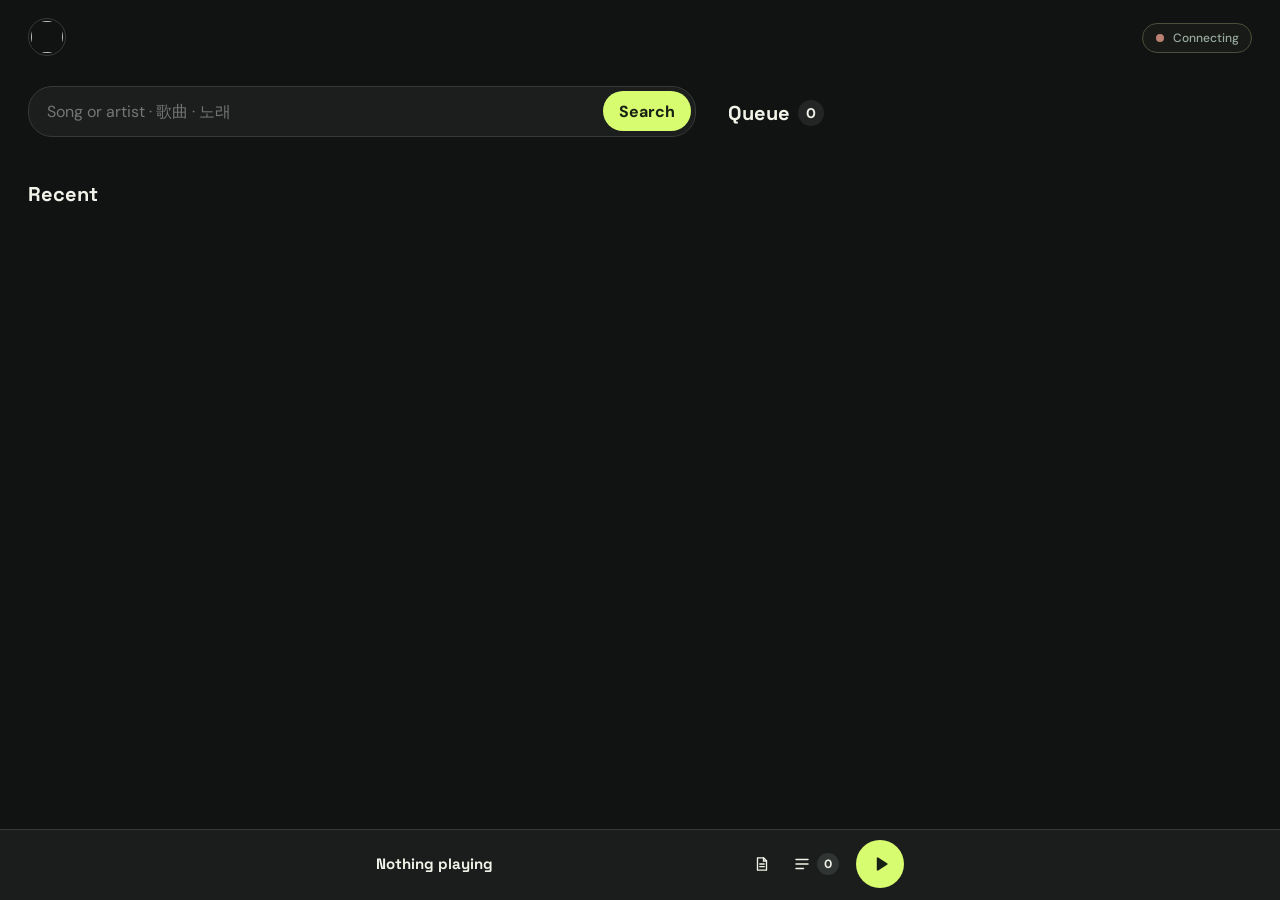
==== commit 20755682: "feat: combine intro skipping and next song with audio and video fades" ====
--- a/static/remote.html
+++ b/static/remote.html
@@ -1,17 +1,17 @@
-<!doctype html><html lang="en"><head><meta charset="utf-8"><meta name="viewport" content="width=device-width,initial-scale=1,viewport-fit=cover"><title>KTVibes · Remote</title><link rel="icon" href="/static/favicon-48.png" sizes="48x48" type="image/png"><link rel="icon" href="/static/favicon-32.png" sizes="32x32" type="image/png"><link rel="apple-touch-icon" href="/static/apple-touch-icon.png"><link rel="stylesheet" href="/static/remote.css"><link rel="stylesheet" href="/static/classic-remote.css"></head><body>
-<main class="wrap"><header class="top"><a class="brand" href="/remote">KT<span>Vibes</span></a><span id="connection" class="connection">Connecting</span></header><section id="lcd-window" class="lcd-window classic-only" aria-label="Remote display"><div class="lcd-top"><span id="lcd-mode"></span><b id="lcd-status"></b></div><div class="lcd-digits"><span id="lcd-digits" class="lcd" data-ghost="88888"></span><span class="lcd-stat"><span>예약 <span id="lcd-reserved" class="lcd" data-ghost="88"></span></span><span>남은 <span id="lcd-left" class="lcd" data-ghost="888"></span>분</span></span></div><div id="lcd-song" class="lcd-song"></div></section><section id="handset" class="handset classic-only" aria-label="Handset"><div class="hs-fn"><button class="rk" id="hs-clear">취소<small>CLEAR</small></button><button class="rk org" id="hs-first">우선예약<small>PLAY NEXT</small></button><button class="rk red" id="hs-reserve">예약<small>RESERVE</small></button></div><div class="hs-pad" id="hs-pad"></div><div class="hs-row"><button class="rk grn" id="hs-play"><svg viewBox="0 0 24 24" aria-hidden="true"><rect x="6" y="5" width="4.5" height="14" rx="1.2"/><rect x="13.5" y="5" width="4.5" height="14" rx="1.2"/></svg><span>일시정지</span></button><button class="rk red" id="hs-skip"><svg viewBox="0 0 24 24" aria-hidden="true"><path d="M5 6v12l8-6zM13 6v12l8-6z"/></svg>다음곡</button><button class="rk blu" id="hs-guide"><b>Aa</b>가이드</button><button class="rk ylw react" data-emoji="👏" aria-label="Clap"><b>👏</b>박수</button></div><div class="hs-mix"><div class="rocker"><button data-mix="music" data-step="-0.1" aria-label="Music down">−</button><span>반주<span class="mtr" id="hs-music"></span></span><button data-mix="music" data-step="0.1" aria-label="Music up">+</button></div><div class="rocker"><button data-mix="vocal" data-step="-0.1" aria-label="Vocals down">−</button><span>음성<span class="mtr" id="hs-vocal"></span></span><button data-mix="vocal" data-step="0.1" aria-label="Vocals up">+</button></div></div></section>
+<!doctype html><html lang="en"><head><meta charset="utf-8"><meta name="viewport" content="width=device-width,initial-scale=1,viewport-fit=cover"><title>KTVibes · Remote</title><link rel="icon" href="/static/favicon-48.png" sizes="48x48" type="image/png"><link rel="icon" href="/static/favicon-32.png" sizes="32x32" type="image/png"><link rel="apple-touch-icon" href="/static/apple-touch-icon.png"><link rel="stylesheet" href="/static/remote.css"><link rel="stylesheet" href="/static/classic-remote.css"><link rel="stylesheet" href="/static/requester.css"></head><body>
+<main class="wrap"><header class="top"><div class="profile-wrap"><button id="profile-button" class="profile-button" aria-label="Choose identity" aria-expanded="false"><img id="profile-avatar" alt=""></button><section id="identity-pop" class="identity-pop" aria-label="Choose identity" aria-hidden="true"><div class="identity-head"><strong>Identity</strong><button id="identity-pencil" type="button" aria-label="Manage identities" aria-pressed="false"><svg viewBox="0 0 24 24" aria-hidden="true"><path d="m15 4 5 5M4 20l5-1L20 8a2 2 0 0 0-5-5L4 14z"/></svg></button></div><div id="identity-grid" class="identity-grid"></div><form id="identity-form" class="identity-form" novalidate><input id="identity-name" maxlength="32" placeholder="Name" aria-label="Identity name" required><div id="identity-avatars" class="identity-grid"></div></form><div id="identity-delete-confirm" class="identity-delete-confirm" hidden><p id="identity-delete-label"></p><div class="identity-confirm-actions"><button id="identity-delete-cancel" type="button">Cancel</button><button id="identity-delete-yes" type="button">Delete</button></div></div><p id="identity-error" class="identity-error" role="status" hidden></p></section></div><div class="connection-wrap"><button id="connection" class="connection" type="button" aria-haspopup="dialog" aria-expanded="false" aria-controls="update-popover"><span id="connection-indicator" class="connection-indicator" aria-hidden="true"><i></i><svg viewBox="0 0 24 24"><path d="M12 3v11M7 10l5 5 5-5M4 20h16"/></svg></span><span id="connection-label">Connecting</span></button><section id="update-popover" class="update-popover" role="dialog" aria-label="Version information" aria-hidden="true" hidden><strong id="version-heading">Current version</strong><div class="version-row"><span id="current-version"></span><span id="version-arrow" aria-hidden="true" hidden>→</span><a id="update-link" target="_blank" rel="noopener noreferrer" hidden></a></div></section></div></header><section id="lcd-window" class="lcd-window classic-only" aria-label="Remote display"><div class="lcd-top"><span id="lcd-mode"></span><b id="lcd-status"></b></div><div class="lcd-digits"><span id="lcd-digits" class="lcd" data-ghost="88888"></span><span class="lcd-stat"><span>예약 <span id="lcd-reserved" class="lcd" data-ghost="88"></span></span><span>남은 <span id="lcd-left" class="lcd" data-ghost="888"></span>분</span></span></div><div id="lcd-song" class="lcd-song"></div></section><section id="handset" class="handset classic-only" aria-label="Handset"><div class="hs-fn"><button class="rk" id="hs-clear">취소<small>CLEAR</small></button><button class="rk org" id="hs-first">우선예약<small>PLAY NEXT</small></button><button class="rk red" id="hs-reserve">예약<small>RESERVE</small></button></div><div class="hs-pad" id="hs-pad"></div><div class="hs-row"><button class="rk grn" id="hs-play"><svg viewBox="0 0 24 24" aria-hidden="true"><rect x="6" y="5" width="4.5" height="14" rx="1.2"/><rect x="13.5" y="5" width="4.5" height="14" rx="1.2"/></svg><span>일시정지</span></button><button class="rk red" id="hs-skip"><svg viewBox="0 0 24 24" aria-hidden="true"><path d="M5 6v12l8-6zM13 6v12l8-6z"/></svg>다음곡</button><button class="rk blu" id="hs-guide"><b>Aa</b>가이드</button><button class="rk ylw react" data-emoji="👏" aria-label="Clap"><b>👏</b>박수</button></div><div class="hs-mix"><div class="rocker"><button data-mix="music" data-step="-0.1" aria-label="Music down">−</button><span>반주<span class="mtr" id="hs-music"></span></span><button data-mix="music" data-step="0.1" aria-label="Music up">+</button></div><div class="rocker"><button data-mix="vocal" data-step="-0.1" aria-label="Vocals down">−</button><span>음성<span class="mtr" id="hs-vocal"></span></span><button data-mix="vocal" data-step="0.1" aria-label="Vocals up">+</button></div></div></section>
 <div class="browse-column"><div id="book-head" class="book-head classic-only"><h2>노래책</h2><small id="book-count"></small></div><form id="search-form" class="searchbar" role="search"><input id="query" required maxlength="200" aria-label="Search songs" placeholder="Song or artist · 歌曲 · 노래" autocomplete="off" role="combobox" aria-autocomplete="list" aria-controls="suggestions" aria-expanded="false"><ul id="suggestions" class="suggestions" role="listbox" hidden></ul><button type="button" id="clear" class="clear" aria-label="Clear search" hidden>×</button><button id="search-button">Search</button></form>
 <section id="results" class="results" aria-label="Search results" aria-live="polite"></section><button id="more" class="more" hidden>More results</button><div id="results-end" class="results-end classic-only" hidden>끝 · END OF RESULTS</div></div>
 <div class="play-column">
-<section id="hero" class="hero" aria-label="Now playing" hidden><img id="hero-glow" class="glow" alt=""><div class="hero-top"><img id="hero-art" class="art" alt=""><div class="hero-text"><div class="eyebrow"><span class="eq" aria-hidden="true"><b></b><b></b><b></b></span><span id="hero-state">NOW SINGING</span></div><h1 id="hero-title"></h1><p id="hero-artist"></p></div></div>
+<section id="hero" class="hero" aria-label="Now playing" hidden><img id="hero-glow" class="glow" alt=""><div class="hero-top"><img id="hero-art" class="art" alt=""><div class="hero-text"><div class="eyebrow"><span class="eq" aria-hidden="true"><b></b><b></b><b></b></span><span id="hero-state">NOW SINGING</span></div><h1 id="hero-title"></h1><p id="hero-artist"></p><span id="hero-requester" hidden></span></div></div>
 <div class="hero-time"><span id="hero-position">0:00</span><div class="bar" id="hero-bar" role="slider" tabindex="0" aria-label="Song position"><i></i></div><span id="hero-length">0:00</span></div>
-<div class="hero-actions hero-playback"><button class="play" id="hero-play" aria-label="Play"><svg viewBox="0 0 24 24" aria-hidden="true"><path class="icon-play" d="M8.5 5.8v12.4a1 1 0 0 0 1.5.9l9.7-6.2a1 1 0 0 0 0-1.8L10 4.9a1 1 0 0 0-1.5.9z"/><g class="icon-pause"><rect x="6" y="5" width="4.5" height="14" rx="1.5"/><rect x="13.5" y="5" width="4.5" height="14" rx="1.5"/></g></svg></button><button class="ghost icon" id="skip" aria-label="Skip song"><svg viewBox="0 0 24 24" aria-hidden="true"><path d="M5.5 6.2v11.6a1 1 0 0 0 1.6.8l8-5.8a1 1 0 0 0 0-1.6l-8-5.8a1 1 0 0 0-1.6.8z"/><rect x="16.5" y="5" width="3" height="14" rx="1.2"/></svg></button><div class="hero-timing" role="group" aria-label="Lyrics timing"><button class="ghost hero-offset-button" id="hero-offset-earlier" type="button" aria-label="Decrease lyrics timing by 0.5 seconds">−</button><b id="hero-offset">+0.0s</b><button class="ghost hero-offset-button" id="hero-offset-later" type="button" aria-label="Increase lyrics timing by 0.5 seconds">+</button></div></div>
+<div class="hero-actions hero-playback"><button class="play" id="hero-play" aria-label="Play"><svg viewBox="0 0 24 24" aria-hidden="true"><path class="icon-play" d="M8.5 5.8v12.4a1 1 0 0 0 1.5.9l9.7-6.2a1 1 0 0 0 0-1.8L10 4.9a1 1 0 0 0-1.5.9z"/><g class="icon-pause"><rect x="6" y="5" width="4.5" height="14" rx="1.5"/><rect x="13.5" y="5" width="4.5" height="14" rx="1.5"/></g></svg></button><button class="ghost hero-section" id="skip" aria-label="Skip intro" title="Skip intro"><svg viewBox="0 0 24 24" aria-hidden="true"><path d="m4 6 7 6-7 6M12 6l7 6-7 6" fill="none" stroke="currentColor" stroke-width="2" stroke-linecap="round" stroke-linejoin="round"/></svg><span>Skip intro</span></button><div class="hero-timing" role="group" aria-label="Lyrics timing"><button class="ghost hero-offset-button" id="hero-offset-earlier" type="button" aria-label="Decrease lyrics timing by 0.5 seconds">−</button><b id="hero-offset">+0.0s</b><button class="ghost hero-offset-button" id="hero-offset-later" type="button" aria-label="Increase lyrics timing by 0.5 seconds">+</button></div></div>
 <div class="hero-actions hero-utility"><span class="spacer"></span><button class="ghost hero-lyrics" id="hero-lyrics" aria-label="Lyrics" title="Lyrics"><svg viewBox="0 0 24 24" aria-hidden="true"><path d="M6 3.75h8l4 4v12.5H6z" fill="none" stroke="currentColor" stroke-width="1.8" stroke-linejoin="round"/><path d="M14 4v4h4M9 12h6M9 15.5h6" fill="none" stroke="currentColor" stroke-width="1.8" stroke-linecap="round"/></svg><span>Lyrics</span></button><button class="ghost hero-settings" id="open-controls" aria-label="Settings"><svg viewBox="0 0 24 24" aria-hidden="true"><path d="M4 7h10M18 7h2M4 17h4M12 17h8" stroke="currentColor" stroke-width="2" stroke-linecap="round" fill="none"/><circle cx="16" cy="7" r="2.5"/><circle cx="10" cy="17" r="2.5"/></svg><span>Settings</span></button></div>
 <div class="reactions" role="group" aria-label="Send a reaction to the device"><button class="react" data-emoji="👏" aria-label="Clap">👏</button><button class="react" data-emoji="🔥" aria-label="Fire">🔥</button><button class="react" data-emoji="🎉" aria-label="Party">🎉</button><button class="react" data-emoji="💚" aria-label="Love">💚</button></div></section>
 <div class="heading" id="queue-heading"><h2><span class="default-only">Queue</span><span class="classic-only">예약곡 <small>RESERVED</small></span><span class="count" id="queue-count">0</span><span class="classic-only qtotal" id="queue-total"></span></h2><button id="queue-collapse" class="queue-collapse" type="button" aria-controls="queue" hidden>Collapse</button></div><section id="queue" class="queue" aria-label="Song queue"></section><button id="queue-more" class="queue-more" type="button" aria-controls="queue" hidden></button></div>
 <div class="recent-column"><section id="book-new" class="book-part classic-only" aria-label="New songs"></section><div class="heading" id="recent-heading"><h2><span class="default-only">Recent</span><span class="classic-only">최근 <small>RECENT</small></span></h2></div><section id="recent" class="results" aria-label="Recent songs"></section><section id="book-all" class="book-part classic-only" aria-label="Songbook"></section><div id="book-request" class="book-request classic-only"><div><b>찾는 노래가 없나요?</b>Search YouTube above for any song. It joins the book with its own number.</div><button class="rk red" id="book-request-go">검색</button></div><nav id="book-index" class="book-index classic-only" aria-label="Songbook index"></nav></div>
 </main>
-<div id="dock" class="dock"><div class="bar" id="dock-bar"><i></i></div><div class="dock-row"><button id="dock-now" class="dock-now" aria-label="Jump to currently playing song"><img id="dock-art" class="art" alt="" hidden><span class="info"><strong id="dock-title">Nothing playing</strong><small id="dock-artist"></small></span></button><button class="ghost icon" id="dock-lyrics" aria-label="Open lyrics" title="Lyrics"><svg viewBox="0 0 24 24" aria-hidden="true"><path d="M6 3.75h8l4 4v12.5H6z" fill="none" stroke="currentColor" stroke-width="1.8" stroke-linejoin="round"/><path d="M14 4v4h4M9 12h6M9 15.5h6" fill="none" stroke="currentColor" stroke-width="1.8" stroke-linecap="round"/></svg></button><button class="qchip" id="dock-queue" aria-label="Jump to queue"><svg viewBox="0 0 24 24" aria-hidden="true"><path d="M4 6h16M4 12h16M4 18h10" stroke="currentColor" stroke-width="2" stroke-linecap="round" fill="none"/></svg><b id="dock-count">0</b></button><button class="play" id="dock-play" aria-label="Play"><svg viewBox="0 0 24 24" aria-hidden="true"><path class="icon-play" d="M8.5 5.8v12.4a1 1 0 0 0 1.5.9l9.7-6.2a1 1 0 0 0 0-1.8L10 4.9a1 1 0 0 0-1.5.9z"/><g class="icon-pause"><rect x="6" y="5" width="4.5" height="14" rx="1.5"/><rect x="13.5" y="5" width="4.5" height="14" rx="1.5"/></g></svg></button></div></div>
+<div id="dock" class="dock"><div class="bar" id="dock-bar"><i></i></div><div class="dock-row"><button id="dock-now" class="dock-now" aria-label="Jump to currently playing song"><img id="dock-art" class="art" alt="" hidden><span class="info"><strong id="dock-title">Nothing playing</strong><small id="dock-artist"></small></span><span id="dock-requester" hidden></span></button><button class="ghost icon" id="dock-lyrics" aria-label="Open lyrics" title="Lyrics"><svg viewBox="0 0 24 24" aria-hidden="true"><path d="M6 3.75h8l4 4v12.5H6z" fill="none" stroke="currentColor" stroke-width="1.8" stroke-linejoin="round"/><path d="M14 4v4h4M9 12h6M9 15.5h6" fill="none" stroke="currentColor" stroke-width="1.8" stroke-linecap="round"/></svg></button><button class="qchip" id="dock-queue" aria-label="Jump to queue"><svg viewBox="0 0 24 24" aria-hidden="true"><path d="M4 6h16M4 12h16M4 18h10" stroke="currentColor" stroke-width="2" stroke-linecap="round" fill="none"/></svg><b id="dock-count">0</b></button><button class="play" id="dock-play" aria-label="Play"><svg viewBox="0 0 24 24" aria-hidden="true"><path class="icon-play" d="M8.5 5.8v12.4a1 1 0 0 0 1.5.9l9.7-6.2a1 1 0 0 0 0-1.8L10 4.9a1 1 0 0 0-1.5.9z"/><g class="icon-pause"><rect x="6" y="5" width="4.5" height="14" rx="1.5"/><rect x="13.5" y="5" width="4.5" height="14" rx="1.5"/></g></svg></button></div></div>
 <nav id="tabs" class="tabs classic-only" aria-label="Remote sections"><button data-tab="handset"><svg viewBox="0 0 24 24" aria-hidden="true"><rect x="7" y="2.5" width="10" height="19" rx="3"/><path d="M10 8h4M10 12h4M10 16h4"/></svg>리모컨</button><button data-tab="book"><svg viewBox="0 0 24 24" aria-hidden="true"><path d="M4 5a2 2 0 0 1 2-2h13v16H6a2 2 0 0 0-2 2z"/><path d="M4 21V5M9 7h6"/></svg>노래책</button><button data-tab="queue"><svg viewBox="0 0 24 24" aria-hidden="true"><path d="M8 6h12M8 12h12M8 18h12M4 6h.01M4 12h.01M4 18h.01"/></svg>예약<b id="tab-count" class="badge" hidden>0</b></button><button data-tab="settings"><svg viewBox="0 0 24 24" aria-hidden="true"><circle cx="12" cy="12" r="3"/><path d="M12 2v3M12 19v3M2 12h3M19 12h3M4.9 4.9 7 7M17 17l2.1 2.1M4.9 19.1 7 17M17 7l2.1-2.1"/></svg>설정</button></nav><div id="toast" class="toast" role="status"><span id="toast-key" class="toast-key classic-only"></span><span id="toast-text"></span><button id="toast-action" hidden></button></div>
 <div class="scrim" id="scrim"></div>
 <section class="sheet" id="sheet" role="dialog" aria-label="Settings" aria-modal="true" inert><button class="handle" id="sheet-handle" aria-label="Close settings"></button>
--- a/static/remote.css
+++ b/static/remote.css
@@ -18,9 +18,23 @@
 /* Header */
 .top{display:flex;align-items:center;justify-content:space-between;padding:18px 0 10px}
 .brand{font-size:24px;font-weight:700;letter-spacing:-1px}.brand span{color:var(--lime)}
-.connection{font-size:12px;color:var(--muted);white-space:nowrap;display:flex;align-items:center;gap:7px}
-.connection::before{content:'';width:8px;height:8px;border-radius:50%;background:#bd8172}
-.connection.online::before{background:var(--lime);animation:ping 2.4s infinite}.connection.online.warn::before{background:var(--amber);animation:none}
+.connection-wrap{position:relative;display:inline-flex;align-items:center}
+.connection{appearance:none;display:inline-flex;align-items:center;gap:9px;padding:8px 12px;border:1px solid #4a503a;border-radius:999px;background:#171a17;color:var(--muted);font:500 12px/1 'DM Sans','Noto Sans CJK SC','Noto Sans CJK KR',sans-serif;white-space:nowrap;cursor:default;transition:border-color .2s,background-color .2s}
+.connection:hover,.connection:active{border-color:#4a503a;background:#171a17;transform:none}
+.connection-indicator{width:9px;height:9px;position:relative;display:grid;place-items:center;flex:none}
+.connection-indicator i{width:8px;height:8px;border-radius:50%;background:#bd8172}
+.connection-indicator svg{display:none;width:17px;height:17px;fill:none;stroke:var(--lime);stroke-width:2.1;stroke-linecap:round;stroke-linejoin:round}
+.connection.online .connection-indicator i{background:var(--lime);animation:ping 2.4s infinite}
+.connection.online.warn .connection-indicator i{background:var(--amber);animation:none}
+.connection.has-update .connection-indicator i{display:none}
+.connection.has-update .connection-indicator{width:17px;height:17px}
+.connection.has-update .connection-indicator svg{display:block;animation:update-icon-breathe 3.6s ease-in-out infinite}
+@keyframes update-icon-breathe{0%,100%{opacity:.58;filter:drop-shadow(0 0 0 #d7fc7000)}50%{opacity:1;filter:drop-shadow(0 0 4px #d7fc70aa)}}
+.update-popover{position:absolute;z-index:20;right:0;top:calc(100% + 9px);min-width:190px;padding:13px 15px;border:1px solid var(--line);border-radius:14px;background:var(--panel);box-shadow:0 12px 32px #0009;opacity:0;visibility:hidden;transform:translateY(-7px) scale(.97);transform-origin:top right;transition:opacity .2s ease,transform .24s cubic-bezier(.2,.8,.2,1),visibility .24s}
+.update-popover.open{opacity:1;visibility:visible;transform:translateY(0) scale(1)}
+.update-popover strong{display:block;margin-bottom:8px;font-size:13px}.version-row{display:flex;align-items:center;gap:8px;color:var(--muted);font-size:13px;font-variant-numeric:tabular-nums;white-space:nowrap}
+.version-row #version-arrow{color:var(--muted)}.version-row a{color:var(--lime);font-weight:700;transition:color .18s ease}.version-row a:hover{color:#efffb8}
+@media(prefers-reduced-motion:reduce){.connection-indicator svg,.connection.has-update .connection-indicator svg{animation:none;opacity:1;filter:none}.update-popover{transition:none}}
 @keyframes ping{0%{box-shadow:0 0 0 0 #d7fc7088}70%{box-shadow:0 0 0 8px #d7fc7000}}
 
 /* Search: stays in reach while scrolling; the ring hides content passing behind it. */
@@ -39,9 +53,8 @@
 /* Results and recent songs */
 .results{display:grid;grid-template-columns:minmax(0,1fr);gap:8px}#results:not(:empty){margin-top:12px}
 .result{display:flex;align-items:center;gap:12px;width:100%;padding:8px;border:1px solid var(--line);border-radius:16px;background:var(--panel);text-align:left;transition:border-radius .3s var(--bouncy),transform .3s var(--bouncy)}
-.result:not(:disabled):active{border-radius:10px;transform:scale(.98)}
 .result img{flex:none;width:80px;height:45px;border-radius:8px;object-fit:cover;background:var(--panel2)}
-.result div{flex:1;min-width:0}.result strong{display:block;font-size:14px;line-height:1.3}.result small{display:block;font-size:12px;color:var(--muted);margin-top:3px}
+.result>.result-info{flex:1;min-width:0;overflow-wrap:anywhere}.result strong{display:block;font-size:14px;line-height:1.3}.result small{display:block;font-size:12px;color:var(--muted);margin-top:3px}
 .tag{display:inline-block;margin-left:6px;padding:1px 6px;border-radius:5px;background:#d7fc7022;color:var(--lime);font-size:10px;letter-spacing:.5px;vertical-align:1px}
 .result-icon{display:grid;place-items:center;width:34px;height:34px;flex:none;border-radius:50%;color:var(--lime);transition:background .25s,color .25s}
 .result-icon svg{width:20px;height:20px;fill:none;stroke:currentColor;stroke-width:2.4;stroke-linecap:round;stroke-linejoin:round}
@@ -96,6 +109,7 @@
 .hero-time{display:flex;align-items:center;gap:10px;margin-top:18px;font-size:12px;color:#fffb;font-variant-numeric:tabular-nums}
 .bar{position:relative;flex:1;height:6px;border-radius:3px;background:#ffffff2a;cursor:pointer}
 .bar i{position:absolute;inset:0 auto 0 0;width:calc(var(--p,0)*100%);border-radius:3px;background:var(--lime);transition:width .5s linear}
+.hero .bar.scrubbing i{transition:none}
 .hero .bar::before{content:'';position:absolute;inset:-12px 0}  /* a taller touch target than the bar itself */
 .hero .bar i::after{content:'';position:absolute;right:-7px;top:50%;width:14px;height:14px;margin-top:-7px;border-radius:50%;background:var(--lime);box-shadow:0 2px 8px #0008}
 .hero-playback{flex-wrap:wrap}
@@ -129,12 +143,13 @@
 .queue-swipe{position:relative;min-width:0;overflow:hidden;border-top:1px solid var(--line);background:var(--bg);touch-action:pan-y}
 .queue-swipe:first-child{border-top:0}
 .row{position:relative;display:flex;align-items:center;gap:10px;padding:10px 0;border-top:1px solid var(--line);background:var(--bg);touch-action:pan-y;user-select:none;-webkit-user-select:none;-webkit-touch-callout:none}
+.row *{user-select:none;-webkit-user-select:none;-webkit-touch-callout:none;-webkit-user-drag:none}
 .queue-swipe .row{z-index:1;padding-right:8px;border-top:0;transition:transform .4s var(--spring-soft)}
 .queue-swipe.dragging .row{transition:none}
 .row .num{width:20px;flex:none;font-size:12px;color:var(--muted);font-variant-numeric:tabular-nums;text-align:center}
 .row .num:focus-visible{outline:2px solid var(--lime);outline-offset:2px;border-radius:5px}
 .thumb{position:relative;width:52px;height:52px;flex:none}
-.thumb .art{width:44px;height:44px;margin:4px;border-radius:12px}
+.thumb .art{width:44px;height:44px;margin:4px;border-radius:12px;user-drag:none;-webkit-user-drag:none}
 /* Preparation outlines the thumbnail, then flashes lime and fades once the song is ready. */
 .ring{position:absolute;inset:0;z-index:1;width:52px;height:52px;pointer-events:none}
 .ring path{fill:none;stroke-width:3;stroke-linecap:round;stroke-linejoin:round}
@@ -160,6 +175,8 @@
 .queue-swipe-action{position:absolute;top:1px;bottom:1px;z-index:0;display:grid;place-items:center;width:96px;padding:0 8px;font-size:13px;font-weight:700;touch-action:pan-y}
 .queue-next{left:0;background:var(--lime);color:var(--on-lime)}
 .queue-remove{right:0;background:#e5484d;color:#fff}
+/* The revealed action must receive taps while the surface is still settling. */
+.queue-swipe.open:not(.dragging)>.queue-remove{z-index:2}
 .queue-swipe:has(.queue-next:focus-visible) .row{transform:translateX(96px)}
 .queue-swipe:has(.queue-remove:focus-visible) .row{transform:translateX(-96px)}
 .queue-swipe.open .row{box-shadow:4px 0 10px #0004}
@@ -169,14 +186,14 @@
 
 /* Recent: swipe a row left to reveal Delete; ⋯ opens more actions. */
 .swipe{position:relative}
-.swipe .result{position:relative;z-index:1;padding-right:48px;touch-action:pan-y;transition:transform .45s var(--spring-soft),border-radius .3s var(--bouncy)}
-.swipe .result:not(:disabled):active{transform:none}
+.swipe .result{position:relative;z-index:1;touch-action:pan-y;transition:transform .45s var(--spring-soft),border-radius .3s var(--bouncy)}
 .swipe.dragging .result{transition:none}
 .swipe-delete{position:absolute;top:1px;right:1px;bottom:1px;width:88px;border-radius:16px;background:#e5484d;color:#fff;font-weight:700;font-size:14px}
 .swipe:has(.swipe-delete:focus-visible) .result{transform:translateX(-96px)}
 .song-more{position:absolute;top:0;bottom:0;right:8px;z-index:2;width:36px;height:36px;margin:auto 0;border-radius:18px;color:var(--muted);font-size:20px;line-height:1;transition:opacity .2s}
 .song-more:hover{color:var(--ink);background:#ffffff14}
 .swipe.open .song-more,.swipe.dragging .song-more{opacity:0;pointer-events:none}
+.result-actions{display:flex;align-items:center;gap:2px;flex:none;margin-left:auto}.result-add,.result-actions .recent-next{position:static;display:grid;place-items:center;width:36px;height:36px;margin:0;border-radius:18px;color:var(--lime);transition:opacity .2s,background .2s,transform .2s var(--bouncy)}.result-add:active,.result-actions .recent-next:active{transform:scale(.88)}.result-add:disabled,.result-actions .recent-next:disabled{opacity:.5}.result-add .result-icon{width:34px;height:34px}
 .recent-next{position:absolute;top:0;right:8px;bottom:0;z-index:2;display:grid;place-items:center;width:36px;height:36px;margin:auto 0;border-radius:18px;color:var(--lime);transition:opacity .2s,background .2s}
 .recent-next svg{width:20px;height:20px;fill:none;stroke:currentColor;stroke-width:2;stroke-linecap:round;stroke-linejoin:round}
 .recent-next:hover{background:#d7fc7018}.recent-next:disabled{opacity:.5}
@@ -201,9 +218,9 @@
 
 /* Controls sheet */
 .scrim{position:fixed;inset:0;z-index:30;background:#000a;opacity:0;pointer-events:none;transition:opacity .3s}
-.sheet{position:fixed;left:0;right:0;bottom:0;z-index:31;max-width:560px;max-height:88vh;margin:0 auto;padding:8px 20px calc(24px + env(safe-area-inset-bottom));overflow-y:auto;overscroll-behavior:contain;scrollbar-width:none;border-radius:28px 28px 0 0;background:var(--panel);border:1px solid var(--line);border-bottom:0;transform:translateY(105%);transition:transform .55s var(--spring-soft)}
+.sheet{position:fixed;left:0;right:0;bottom:0;z-index:31;width:min(100%,560px);height:min(80vh,720px);height:min(80dvh,720px);max-height:calc(100dvh - env(safe-area-inset-top));margin:0 auto;padding:8px 20px calc(24px + env(safe-area-inset-bottom));overflow-y:auto;overscroll-behavior:contain;scrollbar-width:none;border-radius:28px 28px 0 0;background:var(--panel);border:1px solid var(--line);border-bottom:0;transform:translateY(105%);transition:transform .55s var(--spring-soft)}
 body.sheet-open .scrim{opacity:1;pointer-events:auto}body.sheet-open .sheet{transform:none}
-.sheet .handle{display:block;width:40px;height:4px;margin:4px auto 10px;border-radius:2px;background:var(--muted)}
+.sheet .handle{position:sticky;top:-8px;z-index:2;display:block;width:48px;height:24px;margin:-8px auto 2px;padding:10px 4px;border:0;border-radius:8px;background:var(--panel);touch-action:none;cursor:grab}.sheet .handle::before{content:'';display:block;width:40px;height:4px;margin:auto;border-radius:2px;background:var(--muted)}.sheet .handle:active{cursor:grabbing}
 .sheet h4{margin:22px 0 4px;font-size:11px;font-weight:700;letter-spacing:2px;text-transform:uppercase;color:var(--lime)}
 .slider-label{display:flex;justify-content:space-between;margin-top:12px;font-size:14px}.slider-label span{color:var(--muted);font-variant-numeric:tabular-nums}
 .slider-label .default-only{color:inherit}  /* the words stay white; only the value is muted */
@@ -218,6 +235,8 @@
 input[type=range]::-webkit-slider-thumb{-webkit-appearance:none;width:4px;height:var(--handle);margin-top:calc((var(--track) - var(--handle))/2);border-radius:2px;background:var(--lime)}
 input[type=range]::-moz-range-thumb{width:4px;height:var(--handle);border:0;border-radius:2px;background:var(--lime)}
 input[type=range]:disabled{opacity:.4;cursor:default}
+.range-control{position:relative;flex:1;min-width:0;height:48px}.range-control input[type=range]{position:absolute;inset:4px 0;width:100%;height:40px;margin:0;pointer-events:none}.range-hit{position:absolute;inset:0;z-index:1;background:transparent;touch-action:pan-y;cursor:grab}.range-hit:active{cursor:grabbing}.range-control:has(input:disabled) .range-hit{cursor:default}
+.hero .bar{touch-action:pan-y;cursor:grab}.hero .bar:active{cursor:grabbing}
 .presets{display:flex;flex-wrap:wrap;gap:6px;margin-top:8px}
 .presets button{height:34px;padding:0 12px;border-radius:17px;border:1px solid var(--line);font-size:13px;color:var(--muted);transition:border-radius .3s var(--bouncy),background .2s,color .2s}
 .presets button:active{border-radius:8px}
@@ -264,6 +283,8 @@
 .seg[data-action=guide] button{padding:0 9px}
 .lyric-view-status,.lyric-choose-status{flex:none;margin:0 0 8px;color:var(--muted);font-size:12px}.lyric-reader{min-height:120px;flex:1;overflow:auto;margin:0;padding:14px;border:1px solid var(--line);border-radius:14px;background:var(--panel2);white-space:pre-wrap;overflow-wrap:anywhere;font:400 17px/1.8 system-ui,sans-serif;overscroll-behavior:contain}
 .lyric-choose-pane{flex:1}.lyric-choose-pane .lyric-options{min-height:0;flex:1}.lyric-choose-pane .lyric-preview{display:none}
+.lyric-choose-actions{flex:none;padding-top:10px;margin-top:8px;border-top:1px solid var(--line)}.lyric-choose-actions[hidden]{display:none}
+.lyric-unavailable{width:100%;min-height:42px;padding:8px 14px;border:1px solid var(--line);border-radius:12px;background:var(--panel2);color:var(--muted);font-size:13px;font-weight:650}.lyric-unavailable:disabled{opacity:.65}
 .lyric-search{display:flex;flex:none;gap:8px;margin-bottom:12px}
 .lyric-search input{flex:1;min-width:0;padding:10px 14px;border:1px solid var(--line);border-radius:12px;background:#121513;font-size:16px}
 .lyric-search button{padding:0 16px;border-radius:20px;background:var(--lime);color:var(--on-lime);font-weight:700}
@@ -273,6 +294,7 @@
 .lyric-search-term.active{border-color:var(--lime);color:var(--ink);background:#d5ff6a18}
 .lyric-options{overflow-y:auto;display:grid;gap:8px}
 .lyric-options .muted,.lyric-options .error{font-size:13px}.lyric-options .error{color:var(--red)}
+.lyric-search button:disabled{opacity:.42;filter:grayscale(.6);cursor:not-allowed}
 .lyric-option{display:grid;gap:9px;padding:16px;border:1px solid var(--line);border-radius:14px;background:var(--panel2);text-align:left}
 .lyric-option div{display:flex;align-items:baseline;gap:8px;min-width:0}
 .lyric-option b{color:var(--lime);font-size:14px;flex:none}
@@ -288,9 +310,10 @@
 .lyric-option .lyric-format-preview{display:grid;gap:4px;min-width:0}
 .lyric-option .lyric-format-preview>span{font-size:10px;color:var(--muted)}
 .lyric-card-preview small{font-size:14px;line-height:1.6;white-space:pre-wrap;overflow-wrap:anywhere}
-.lyric-card-actions{justify-content:flex-end;margin-top:3px}
+.lyric-card-actions{justify-content:space-between;margin-top:3px}
 .lyric-card-actions button{min-height:40px;padding:7px 14px;border:1px solid var(--line);border-radius:10px;background:var(--panel);color:var(--ink);font-size:13px;font-weight:700}
-.lyric-card-actions button:disabled{opacity:.5}
+.lyric-card-actions button:disabled{opacity:.5;filter:grayscale(1)}
+.lyric-option .lyric-format.active{border-color:var(--lime);color:var(--lime)!important}
 .lyric-all{padding:12px;color:var(--muted);font-size:13px}
 @keyframes sheet-in{from{transform:translateY(100%)}}@keyframes sheet-out{to{transform:translateY(100%)}}
 @keyframes fade-in{from{opacity:0}}@keyframes fade-out{to{opacity:0}}
@@ -311,3 +334,47 @@
 }
 /* Classic theme: room time. */
 .room-add{display:flex;gap:8px}
+/* Identity picker */
+.profile-wrap{position:relative;margin-right:auto}.profile-button{width:38px;height:38px;border-radius:50%;overflow:hidden;border:1px solid var(--line);padding:2px;transition:transform .24s var(--spring)}.profile-button:active{transform:scale(.9)}.profile-button img{width:100%;height:100%;border-radius:50%;object-fit:cover}.profile-button img.switching{animation:profile-avatar-switch .32s var(--spring-soft)}.identity-choice:active img{transform:scale(.88)}.identity-choice.pressed img{animation:identity-press .22s var(--spring-soft)}.top{gap:12px}.brand{display:none}.connection-wrap{margin-left:auto}
+.identity-pop{position:absolute;z-index:30;left:0;top:calc(100% + 10px);width:min(340px,calc(100vw - 36px));padding:14px;border:1px solid var(--line);border-radius:20px;background:var(--panel);box-shadow:0 16px 44px #000a;transform-origin:top left;opacity:0;visibility:hidden;transform:translateY(-8px) scale(.96);transition:opacity .2s ease,transform .32s var(--spring-soft),visibility .32s}.identity-pop.open{opacity:1;visibility:visible;transform:none}
+.identity-head{display:flex;justify-content:space-between;align-items:center;margin-bottom:10px}.identity-head button{display:grid;place-items:center;width:32px;height:32px;border-radius:50%;color:var(--muted)}.identity-head button[aria-pressed=true]{color:var(--lime);background:#d7fc7010}.identity-head svg{width:18px;height:18px;fill:none;stroke:currentColor;stroke-width:1.6;stroke-linecap:round;stroke-linejoin:round}
+#identity-grid{grid-template-columns:repeat(auto-fill,minmax(64px,1fr));padding:4px 0}.identity-grid{display:grid;grid-template-columns:repeat(5,minmax(0,1fr));gap:8px}.identity-tile{position:relative;min-width:0}.identity-choice{display:grid;justify-items:center;gap:5px;width:100%;padding:5px;border-radius:12px;color:var(--muted);font-size:10px;user-select:none;-webkit-touch-callout:none}.identity-choice img{width:42px;height:42px;border-radius:50%;object-fit:cover}.identity-choice span{max-width:100%;overflow:hidden;text-overflow:ellipsis;white-space:nowrap}.identity-choice.active{background:var(--panel2);color:var(--lime)}
+.identity-remove{position:absolute;right:-3px;top:-5px;display:none;place-items:center;width:36px;height:36px;z-index:2;color:white;font-size:0}.identity-remove:before{content:'−';display:grid;place-items:center;width:20px;height:20px;border-radius:50%;background:#dc4545;color:white;font-size:20px;line-height:1;box-shadow:0 1px 3px #0005}.managing .identity-remove{display:grid}
+.managing .identity-tile:not([data-id=guest]) .identity-choice{animation:identity-wiggle .3s ease-in-out infinite alternate;transform-origin:center 35%}.managing .identity-tile.dragging .identity-choice{animation:none}.identity-tile.dragging{opacity:.3}.identity-drag-ghost{position:fixed;z-index:100;pointer-events:none;transform:scale(1.08);filter:drop-shadow(0 8px 12px #0008)}.identity-drag-ghost .identity-remove{display:none}
+.identity-add{display:none;place-items:center;align-self:start;justify-self:center;width:42px;height:42px;margin-top:5px;border:1px solid var(--line);border-radius:50%;color:var(--muted);font-size:28px;font-weight:400;line-height:1;transition:color .2s,border-color .2s,transform .25s var(--spring-soft)}.managing .identity-add{display:grid}.identity-add:hover{color:var(--lime);border-color:var(--lime)}.identity-add:active{transform:scale(.9)}
+.identity-form{display:grid;gap:10px;max-height:0;opacity:0;overflow:hidden;transition:max-height .3s var(--spring-soft),opacity .2s,padding .3s}.identity-form.open{max-height:250px;opacity:1;padding:12px 2px 2px}.identity-form.field-exit,.identity-delete-confirm.field-exit{opacity:0;transform:scale(.94);transition:opacity .13s ease,transform .13s ease}.identity-form.field-enter,.identity-delete-confirm.field-enter{opacity:0;transform:scale(.94)}.identity-form.field-enter-active,.identity-delete-confirm.field-enter-active{opacity:1;transform:scale(1);transition:opacity .19s var(--spring-soft),transform .19s var(--spring-soft)}.identity-form input{width:100%;min-width:0;padding:10px 14px;border:1px solid var(--line);border-radius:20px;background:var(--panel);outline:none;transition:border-color .2s}.identity-form input:focus-visible{outline:none;outline-offset:0;border-color:#d7fc7066}
+.identity-avatar-choice{display:grid;place-items:center;padding:0;border:0;border-radius:0;background:none;min-width:0}.identity-avatar-choice img{width:42px;height:42px;max-width:100%;border-radius:50%;object-fit:cover;opacity:.55;transform:scale(.91);transition:opacity .2s,transform .28s var(--spring-soft)}.identity-avatar-choice:hover img{opacity:.9}.identity-avatar-choice.active img{opacity:1;transform:scale(1)}
+.identity-delete-confirm{display:flex;align-items:center;gap:10px;padding-top:12px;animation:identity-confirm-in .24s var(--emph)}.identity-delete-confirm p{flex:1;min-width:0;margin:0;overflow:hidden;text-overflow:ellipsis;white-space:nowrap;font-size:14px}.identity-delete-confirm em{color:var(--lime);font-style:italic;font-weight:750}.identity-confirm-actions{flex:none;display:flex;justify-content:flex-end}.identity-confirm-actions button{padding:5px 2px;border:0;border-radius:7px;background:transparent;color:var(--red);font-weight:650;transition:color .18s,background .18s}.identity-confirm-actions button:hover{color:var(--red);background:#e5484d14}.identity-error{color:var(--red);font-size:12px;margin-top:10px}
+.identity-tile.deleting{opacity:0;transform:scale(.7);transition:opacity .36s ease,transform .36s var(--spring-soft)}.identity-tile.deleting-reduced{opacity:0;transition:opacity .16s ease}.identity-burst{position:fixed;z-index:40;pointer-events:none;display:grid;grid-template-columns:repeat(3,1fr);grid-template-rows:repeat(3,1fr);overflow:visible}.identity-burst i{background-size:300% 300%;animation:identity-shatter .48s cubic-bezier(.2,.65,.3,1) forwards}.identity-burst i:nth-child(3n + 1){--dx:-20px}.identity-burst i:nth-child(3n + 2){--dx:0px}.identity-burst i:nth-child(3n){--dx:20px}.identity-burst i:nth-child(-n + 3){--dy:-22px}.identity-burst i:nth-child(n + 4):nth-child(-n + 6){--dy:0px}.identity-burst i:nth-child(n + 7){--dy:22px}
+.requester{display:flex;align-items:center;gap:6px;margin-top:4px;color:var(--muted);font-size:11px}.requester img{width:18px;height:18px;border-radius:50%;object-fit:cover}
+@keyframes identity-wiggle{from{transform:rotate(-1.5deg)}to{transform:rotate(1.5deg)}}
+@keyframes profile-avatar-switch{0%{opacity:.55;transform:scale(.84)}100%{opacity:1;transform:scale(1)}}
+@keyframes identity-press{0%{transform:scale(.88)}100%{transform:scale(1)}}
+@keyframes identity-shatter{to{opacity:0;transform:translate(var(--dx),var(--dy)) rotate(calc(var(--piece) * 13deg)) scale(.45)}}
+@keyframes identity-confirm-in{from{opacity:0;transform:translateY(-5px)}to{opacity:1;transform:none}}
+@media(prefers-reduced-motion:reduce){.identity-pop,.identity-form,.profile-button,.identity-add,.identity-avatar-choice img{transition:none}.managing .identity-tile .identity-choice,.identity-delete-confirm{animation:none!important}.identity-drag-ghost{transform:none}}
+/* Attribution follows the specific request, including duplicate songs. */
+#hero-requester{margin-top:8px;max-width:min(100%,240px);color:#fffC}#dock-requester{margin-left:8px}.dock-now>.info{min-width:0}#queue .song-requester{display:flex;margin-top:5px;font-size:11px}#queue .song-requester img{width:18px;height:18px}
+
+/* Lyric format transitions preserve the button footprint and animate only the preview area. */
+.lyric-option{transition:border-color .18s ease,box-shadow .18s ease}
+.lyric-format{transition:color .18s ease,border-color .18s ease,background-color .18s ease}
+.lyric-card-actions button{transition:color .18s ease,background-color .18s ease,border-color .18s ease,opacity .18s ease,filter .18s ease}
+.lyric-card-actions :is(.lyric-version,.lyric-select){display:inline-grid;place-items:center}
+.lyric-card-actions :is(.lyric-version,.lyric-select)::before{content:attr(data-width-label);grid-area:1/1;visibility:hidden}
+.lyric-card-actions button>span{grid-area:1/1;min-width:0;flex:none;color:inherit;font:inherit}
+.lyric-option .lyric-card-preview{position:relative;box-sizing:border-box}
+.lyric-option .lyric-preview-outgoing{position:absolute;inset:0 auto auto 0;width:100%;display:grid;gap:4px;pointer-events:none}
+@media(prefers-reduced-motion:reduce){.lyric-option,.lyric-format,.lyric-card-actions button{transition:none}}
+
+#skip{flex:none;white-space:nowrap}#skip:disabled{opacity:.4;cursor:default}
+
+.hero{container-type:inline-size}
+.hero-section svg{flex:none}
+@container (max-width:400px){
+ .hero-utility :is(.hero-section,.hero-lyrics,.hero-settings){width:44px;padding:0;justify-content:center;gap:0}
+ .hero-utility :is(.hero-section,.hero-lyrics,.hero-settings) span{display:none}
+ .hero-utility .spacer{display:none}
+}
+
+@container (max-width:400px){.hero-playback #skip{width:44px;padding:0;justify-content:center;gap:0}.hero-playback #skip span{display:none}}
--- a/static/classic-remote.css
+++ b/static/classic-remote.css
@@ -67,7 +67,7 @@
 body[data-theme=classic] .toast,body[data-theme=classic] .dock.away~.toast{bottom:calc(84px + env(safe-area-inset-bottom))}
 /* 설정: the settings sheet as the tab's page, room time first. */
 body[data-theme=classic]:not([data-tab=settings]) .sheet{display:none}
-body[data-theme=classic][data-tab=settings] .sheet{position:static;inset:auto;display:flex;flex-direction:column;width:auto;max-width:none;max-height:none;margin:0 16px calc(96px + env(safe-area-inset-bottom));transform:none;visibility:visible;opacity:1;overflow:visible;border-radius:14px;box-shadow:none}
+body[data-theme=classic][data-tab=settings] .sheet{position:static;inset:auto;display:flex;flex-direction:column;width:auto;height:auto;max-width:none;max-height:none;margin:0 16px calc(96px + env(safe-area-inset-bottom));transform:none;visibility:visible;opacity:1;overflow:visible;border-radius:14px;box-shadow:none}
 body[data-theme=classic][data-tab=settings] .sheet .handle{display:none}
 body[data-theme=classic][data-tab=settings] #room-time{order:-1}
 body[data-theme=classic] .scrim{display:none}
@@ -200,7 +200,7 @@
 body[data-theme=classic] #hero-play::after{content:'일시정지';font:700 13px 'IBM Plex Sans KR',sans-serif}
 body[data-theme=classic] .hero.paused #hero-play::after{content:'재생'}
 body[data-theme=classic] #skip{display:flex;align-items:center;gap:6px;width:auto;height:44px;padding:0 14px;border:0;border-radius:12px;background:linear-gradient(#ea4651,#b01f2a);box-shadow:inset 0 1px 0 #fff4,0 4px 0 #5e0d14;color:#fff}
-body[data-theme=classic] #skip::after{content:'다음곡';font:700 13px 'IBM Plex Sans KR',sans-serif}
+body[data-theme=classic] #skip::after{content:none}
 body[data-theme=classic] :is(#hero-play,#skip) svg{width:18px;height:18px}
 body[data-theme=classic] #hero-lyrics{display:inline-flex;align-items:center;gap:6px;width:auto;height:44px;padding:0 14px;border:0;border-radius:12px;background:linear-gradient(#4b55d6,#2a2f9a);box-shadow:inset 0 1px 0 #fff4,0 4px 0 #141760;color:#fff;font:700 13px 'IBM Plex Sans KR',sans-serif}
 body[data-theme=classic] #hero-lyrics svg{width:18px;height:18px}
@@ -299,6 +299,7 @@
 body[data-theme=classic] .mixline .slider-label>span[id]{position:absolute;left:108px;top:50%;z-index:1;transform:translateY(-50%);font:700 15px 'Share Tech Mono',monospace;color:var(--lcd-on);text-shadow:0 0 .35em #2ab4ffaa;pointer-events:none}
 body[data-theme=classic] .sheet .mixline .rk{width:38px;height:38px;padding:0;font-size:18px}
 body[data-theme=classic] .mixline input[type=range]{--track:42px;--handle:42px;height:42px;margin:0}
+body[data-theme=classic] .mixline .range-control{height:42px}body[data-theme=classic] .mixline .range-control input[type=range]{inset:0}
 body[data-theme=classic] .mixline input[type=range]::-webkit-slider-runnable-track{border-radius:10px;background:repeating-linear-gradient(90deg,#0000 0 calc(10% - 2px),var(--lcd) calc(10% - 2px) 10%) 52px 50%/calc(100% - 62px) 16px no-repeat,linear-gradient(90deg,var(--cyan) calc(var(--v)*100%),#16224a 0) 52px 50%/calc(100% - 62px) 16px no-repeat,var(--lcd);box-shadow:inset 0 0 0 2px #000,inset 0 0 0 3px #2b3c8e}
 body[data-theme=classic] .mixline input[type=range]::-webkit-slider-thumb{width:2px;background:transparent}
 body[data-theme=classic] .sublbl{margin:14px 0 0;font:700 10px 'IBM Plex Sans KR',sans-serif;color:#8c8ea3;letter-spacing:.14em}
@@ -318,8 +319,8 @@
 body[data-theme=classic] .stepper #key-note{margin-top:4px;padding:0 7px;border-radius:4px;font:700 10px/17px 'IBM Plex Sans KR',sans-serif;color:#8fb4ff;letter-spacing:.04em}
 body[data-theme=classic] .stepper #key-note.orig{background:#7dff9a1f;color:#7dff9a}
 body[data-theme=classic] .stepper #key-note.orig::before{content:'원키 · '}
-body[data-theme=classic] .sheet .slider-label:has(+#speed),body[data-theme=classic] .sheet .slider-label:has(+#lyric-scale){display:flex;align-items:center;justify-content:space-between;margin-top:16px}
-body[data-theme=classic] .sheet .slider-label:has(+#lyric-scale){margin-top:12px;padding-top:10px;border-top:1px solid #2c2d38}
+body[data-theme=classic] .sheet .slider-label:has(+.range-control){display:flex;align-items:center;justify-content:space-between;margin-top:16px}
+body[data-theme=classic] .sheet #sg-display .slider-label:has(+.range-control){margin-top:12px;padding-top:10px;border-top:1px solid #2c2d38}
 body[data-theme=classic] :is(#speed-value,#lyric-scale-value){padding:4px 10px;border-radius:8px;background:var(--lcd);box-shadow:inset 0 0 0 2px #000,inset 0 0 0 3px #2b3c8e;font:700 15px 'Share Tech Mono',monospace;color:var(--lcd-on)}
 body[data-theme=classic] .sheet .slider-label .nm{font:700 14px 'IBM Plex Sans KR',sans-serif}
 body[data-theme=classic] .sheet .slider-label .nm small{font:500 11px 'IBM Plex Sans KR',sans-serif;letter-spacing:0}
@@ -371,19 +372,19 @@
 body[data-theme=classic] .toast.err::after{background:#e2424c}
 body[data-theme=classic] .toast.on::after{animation:toast-time var(--toast-ms,2600ms) linear forwards}
 @keyframes toast-time{to{transform:scaleX(0)}}
-/* The header pill (mockup P12): a recessed lamp and its text, one look per connection state. */
-body[data-theme=classic] .connection{display:block;position:relative;min-width:0;height:30px;padding:0 12px 0 25px;border-radius:15px;background:#101015;box-shadow:inset 0 2px 4px #000a,0 0 0 1px #2c2d38;font:700 11.5px/30px 'IBM Plex Sans KR',sans-serif;color:#aab0ff;overflow:hidden;text-overflow:ellipsis}
-body[data-theme=classic] .connection::before{position:absolute;left:10px;top:11px;background:#7f9cff;box-shadow:0 0 6px #7f9cff;animation:lcd-blink .6s steps(1) infinite}
+/* Keep the device state legible in the Classic theme too. */
+body[data-theme=classic] .connection{min-width:0;min-height:30px;padding:7px 11px;border-radius:15px;background:#101015;border-color:#343647;box-shadow:inset 0 2px 4px #000a;font:700 11.5px/1.2 'IBM Plex Sans KR',sans-serif;color:#aab0ff}
+body[data-theme=classic] .connection::before{display:none}
+body[data-theme=classic] .connection-indicator{width:9px;height:9px}
+body[data-theme=classic] .connection-indicator i{background:#7f9cff;box-shadow:0 0 6px #7f9cff;animation:lcd-blink .6s steps(1) infinite}
 body[data-theme=classic] .connection.online{color:#cfd3ff}
-body[data-theme=classic] .connection.online::before{background:#7dff9a;box-shadow:0 0 6px #7dff9a;animation:none}
-body[data-theme=classic] .connection.online:not(.warn)::after{content:' · 연결됨'}
-body[data-theme=classic] .connection.online.warn{color:#ffd59a;box-shadow:inset 0 2px 4px #000a,0 0 0 1px #6e3502}
-body[data-theme=classic] .connection.online.warn::before{background:#ffb86b;box-shadow:0 0 6px #ffb86b;animation:lcd-blink 1s steps(1) infinite}
-body[data-theme=classic] .connection.online.off{color:#ff9a9a;box-shadow:inset 0 2px 4px #000a,0 0 0 1px #5e0d14}
-body[data-theme=classic] .connection.online.off::before{background:#e2424c;box-shadow:0 0 6px #e2424c;animation:none}
-body[data-theme=classic] .connection.lost{color:#8c8ea3;box-shadow:inset 0 2px 4px #000a,0 0 0 1px #3a3b46}
-body[data-theme=classic] .connection.lost::before{background:none;box-shadow:inset 0 0 0 1.5px #8c8ea3;animation:none}
-body[data-theme=classic] .connection.lost::after{content:' · 연결 끊김'}
+body[data-theme=classic] .connection.online .connection-indicator i{background:#7dff9a;box-shadow:0 0 6px #7dff9a;animation:none}
+body[data-theme=classic] .connection.online.warn{color:#ffd59a;border-color:#6e3502}
+body[data-theme=classic] .connection.online.warn .connection-indicator i{background:#ffb86b;box-shadow:0 0 6px #ffb86b;animation:lcd-blink 1s steps(1) infinite}
+body[data-theme=classic] .connection.online.off{color:#ff9a9a;border-color:#5e0d14}
+body[data-theme=classic] .connection.online.off .connection-indicator i{background:#e2424c;box-shadow:0 0 6px #e2424c;animation:none}
+body[data-theme=classic] .connection.lost{color:#8c8ea3;border-color:#3a3b46}
+body[data-theme=classic] .connection.lost .connection-indicator i{background:transparent;box-shadow:inset 0 0 0 1.5px #8c8ea3;animation:none}
 /* The handset with nothing playing, and offline. */
 body[data-theme=classic] .rk:disabled{filter:saturate(.35)}
 #lcd-status.idle{color:#7f9cff}
@@ -504,9 +505,10 @@
 body[data-theme=classic] .lyric-option .lyric-format-preview{display:grid;gap:4px;min-width:0}
 body[data-theme=classic] .lyric-option .lyric-format-preview>span{color:#aab5ee;font:700 9px 'IBM Plex Sans KR',sans-serif}
 body[data-theme=classic] .lyric-option .lyric-card-preview small{font:500 12px/1.6 'IBM Plex Sans KR',sans-serif;white-space:pre-wrap;overflow-wrap:anywhere}
-body[data-theme=classic] .lyric-card-actions{display:flex;flex-wrap:wrap;justify-content:flex-end;gap:6px;margin-top:3px}
+body[data-theme=classic] .lyric-card-actions{display:flex;flex-wrap:wrap;justify-content:space-between;gap:6px;margin-top:3px}
 body[data-theme=classic] .lyric-card-actions button{min-height:40px;padding:7px 12px;border:1px solid #5963b0;border-radius:6px;background:linear-gradient(#302e78,#26245f);color:#fff;font:700 11px 'IBM Plex Sans KR',sans-serif}
-body[data-theme=classic] .lyric-card-actions button:disabled{opacity:.45}
+body[data-theme=classic] .lyric-card-actions button:disabled{opacity:.45;filter:grayscale(1)}
+body[data-theme=classic] .lyric-option .lyric-format.active{border-color:var(--yellow);color:var(--yellow)!important}
 body[data-theme=classic] .lyric-preview{margin:10px 14px 0;padding:10px 12px;border:1px solid #2c2d38;background:#101015;color:#cfe6ff}
 body[data-theme=classic] .lyric-preview p{color:#cfe6ff;font:500 12.5px/1.45 'IBM Plex Sans KR',sans-serif}
 body[data-theme=classic] .lyric-all{height:44px;margin-top:2px;border-radius:16px;background:linear-gradient(#3a3c47,#272830);box-shadow:inset 0 1px 0 #ffffff26,0 4px 0 #0b0b0f;color:#fff;font:700 13px 'IBM Plex Sans KR',sans-serif}
@@ -520,3 +522,10 @@
 body[data-theme=classic] .lyric-none b{display:block;color:#fff;font:400 17px 'Black Han Sans',sans-serif;letter-spacing:.03em}
 body[data-theme=classic] .lyric-options .error{margin:4px 0 0;padding:12px 14px;border-radius:12px;background:#1a0610;box-shadow:inset 3px 0 0 #e2424c;color:#ffc9c9;font:500 12.5px/1.45 'IBM Plex Sans KR',sans-serif}
 body[data-theme=classic][data-tab=book]:has(.song-menu) .book-index{display:none}
+
+@container (max-width:400px){
+ body[data-theme=classic] .hero-utility :is(#skip,#hero-lyrics,#open-controls){width:44px;padding:0;justify-content:center;gap:0}
+ body[data-theme=classic] .hero-utility :is(#skip,#hero-lyrics,#open-controls) span{display:none}
+}
+
+@container (max-width:400px){body[data-theme=classic] .hero-playback #skip{width:44px;padding:0;justify-content:center;gap:0}body[data-theme=classic] .hero-playback #skip span{display:none}}
